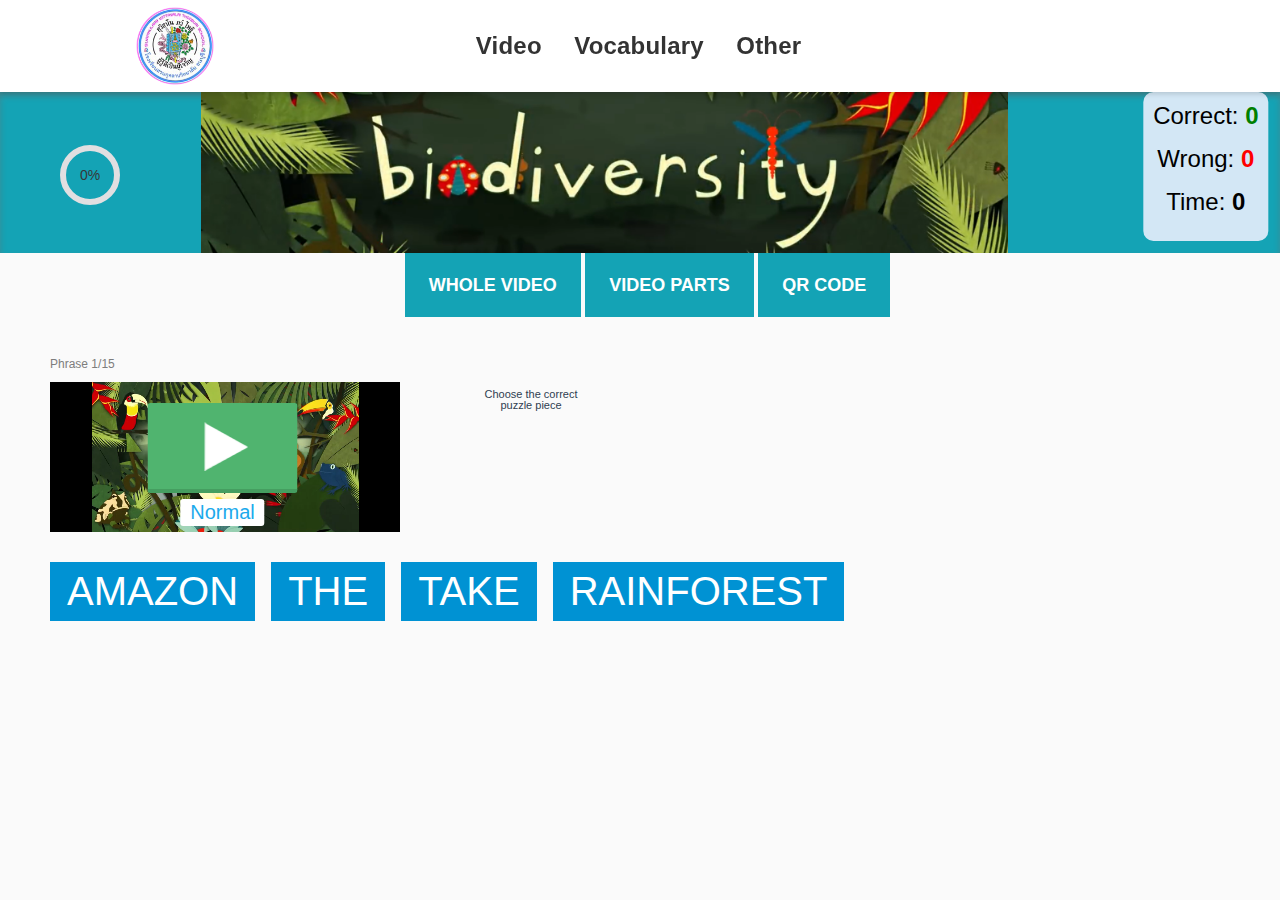
==== Biodiversity-2.html @ 3e735ecc "Add files via upload" ====
<!DOCTYPE html>

	<html lang="en">
	<head>
	<meta http-equiv="Content-Type" content="text/html; charset=UTF-8">

    <link rel="icon" href="./media/favicon.png" type="image/png">
                   
     <title>Biodiversity</title>
            
    
	<script src="./files/script.js"></script>      
	<script type="text/javascript" src="./files/redesign-header.js"></script>
	<script type="text/javascript" src="./files/runtime.js" defer=""></script>
	<script type="text/javascript" src="./files/license.js" defer=""></script>
	<script type="text/javascript" src="./files/bundle.js" defer=""></script>


	
	<link rel="stylesheet" type="text/css" href="./files/style.css">
	<link rel="stylesheet" href="./files/style(1).css">
	<link rel="stylesheet" href="./files/style(2).css">
	<link rel="stylesheet" type="text/css" href="./files/style(3).css">

       
      <script>
      window.App = {
        breadcrumbsData: [{"url":"","title":""},{"url":"","title":"Words","id":"__words"},{"url":"","title":"","id":"words_2"}],
        app: { },  
      };
	  
      var HOME = "";
      var STATIC_HOME = 'media';
      var STATIC_API_PREFIX = '';
      var THEME_URI = "";
	  
      var site_language = "en";
      var count_label_calls = 0;
      var MAIN_FULL_DOMAIN = ''
      var MAIN_DEFAULT_DOMAIN = ''
      var consumer = 'english';
      var DWH_SITE = '0';
      var user = {
       logged_in: true,
      };
    </script>


<script src="./files/helpers.js"></script> 

<style>
	.btn{align-items:center;display:absolute;text-decoration-line:none}.btn:hover{--tw-text-opacity:1;color:rgb(255 255 255/var(--tw-text-opacity))}
	.btn-lg{color:#fff;font-size:1.125rem;height:4rem;min-height:4rem;padding-left:1.5rem;padding-right:1.5rem}
	.button-primary{--tw-border-opacity:1;--tw-bg-opacity:1;background-color:rgb(20 163 181/var(--tw-bg-opacity));border-color:rgb(19 124 138/var(--tw-border-opacity));border-width:1px;font-weight:600;text-transform:uppercase}
	.btn.btn-primary:hover,
	.button-primary:hover{--tw-border-opacity:1;--tw-bg-opacity:1;background-color:rgb(121 193 119/var(--tw-bg-opacity));border-color:rgb(90 145 89/var(--tw-border-opacity))}
     @media (min-height: 1px) and (max-width: 1220px) {
	 .puzzle_solved .word_2 {font-size: 20px!important;cursor:pointer;}
	 }
	

</style>

</head>

<body class="fullwidth page-video videopuzzle">

    <div class="redesign-header puzzle-new-header  redesign-header__short-menu-no">
                 <div class="redesign-header__menu">
          <div class="redesign-header__menu-content">
		  
            <div class="container-fluid container-fluid-2">
			<img src="./media/logo.png" alt="" class="img-fluid-2">
			
              <div class="redesign-header__menu-left_upd_2" itemscope="" itemtype="http://schema.org/SiteNavigationElement">
			   

      <li class="redesign-header__upd-menu-item" itemprop="itemListElement" itemscope="" itemtype="http://schema.org/ItemList">
		<a  class="redesign-header__menu-item redesign-header__menu-item_js_hover" itemprop="url" data-id="menuTasks">
            Video
        </a>
        <div class="redesign-header__upd-menu-submenu" itemprop="itemListElement" itemscope="" itemtype="http://schema.org/ItemList" style="display: none;"> 
          <a href="./index.html" class="redesign-header__upd-submenu-item" target="_blank" itemprop="url">
            <div class="redesign-header__upd-submenu-item-icon">  
              <div class="redesign-header__submenu-icon puzzle-icon" style="width: 38px; height: 20px;">
                <svg xmlns="http://www.w3.org/2000/svg" width="38" height="20" viewBox="0 0 38 20">
    <g id="menu-listening" fill="none" fill-rule="evenodd" transform="translate(1 1)">
        <rect width="26" height="18" stroke="#333" stroke-linecap="square" stroke-width="2" rx="3"></rect>
        <path stroke="#333" stroke-linecap="square" stroke-width="2" d="M27.08 4.793l6-3.107A2 2 0 0 1 36 3.462v11.076a2 2 0 0 1-2.92 1.776l-6-3.107A2 2 0 0 1 26 11.431V6.57a2 2 0 0 1 1.08-1.776z"></path>
        <path fill="#333" d="M4 4h11v2H4z"></path>
    </g>
</svg>
              </div>
            </div>
            <div class="redesign-header__submenu-title">
              Biodiversity part 1
            </div>
            <div class="redesign-header__submenu-num">
            </div>
          </a>
          <a href="./Biodiversity-2.html" class="redesign-header__upd-submenu-item" target="_blank" itemprop="url">
            <div class="redesign-header__upd-submenu-item-icon">  
              <div class="redesign-header__submenu-icon puzzle-icon" style="width: 38px; height: 20px;">
                <svg xmlns="http://www.w3.org/2000/svg" width="38" height="20" viewBox="0 0 38 20">
    <use href="#menu-listening"></use>
</svg>
              </div>
            </div>
            <div class="redesign-header__submenu-title">
              Biodiversity part 2
            </div>
            <div class="redesign-header__submenu-num">
            </div>
          </a>
		  <a href="./Biodiversity-3.html" class="redesign-header__upd-submenu-item" target="_blank" itemprop="url">
            <div class="redesign-header__upd-submenu-item-icon">  
              <div class="redesign-header__submenu-icon puzzle-icon" style="width: 38px; height: 20px;">
                <svg xmlns="http://www.w3.org/2000/svg" width="38" height="20" viewBox="0 0 38 20">
    <use href="#menu-listening"></use>
</svg>
              </div>
            </div>
            <div class="redesign-header__submenu-title">
              Biodiversity part 3
            </div>
            <div class="redesign-header__submenu-num">
            </div>
          </a>
        </div>
      </li>
	  
	  	  <li class="redesign-header__upd-menu-item" itemprop="itemListElement" itemscope="" itemtype="http://schema.org/ItemList">
        <a  class="redesign-header__menu-item redesign-header__menu-item_js_hover" itemprop="url" data-id="menuGames">
            Vocabulary
        </a>
        <div class="redesign-header__upd-menu-submenu" itemprop="itemListElement" itemscope="" itemtype="http://schema.org/ItemList" style="display: none;"> 
		            <a href="https://gangstasoul.github.io/Duel_of_minds-2/" class="redesign-header__upd-submenu-item" target="_blank" itemprop="url">
            <div class="redesign-header__upd-submenu-item-icon">
              <div class="redesign-header__submenu-icon puzzle-icon" style="width: 32px; height: 26px;">
                <svg xmlns="http://www.w3.org/2000/svg" width="24" height="28" viewBox="0 0 24 28">
  <g id="menu-vocabulary" fill="none" fill-rule="evenodd" transform="translate(1)">
    <circle cx="11" cy="16" r="11" stroke="#333" stroke-width="2"></circle>
    <path fill="#333" d="M10 0h2v4h-2z"></path>
    <path fill="#333" d="M7 0h8v2H7z"></path>
    <g fill="#333">
      <path d="M10 9h2v8h-2z"></path>
      <path d="M10 15h8v2h-8z"></path>
    </g>
    <circle cx="11" cy="16" r="2" fill="#333"></circle>
  </g>
</svg>           </div>
            </div>
            <div class="redesign-header__submenu-title">
              Vocabulary <br>part 1
            </div>
          </a>
        </div>
      </li>
	  
      <li class="redesign-header__upd-menu-item" itemprop="itemListElement" itemscope="" itemtype="http://schema.org/ItemList">
        <a  class="redesign-header__menu-item redesign-header__menu-item_js_hover" itemprop="url" data-id="menuPodcasts">
            Other
        </a>
        <div class="redesign-header__upd-menu-submenu" itemprop="itemListElement" itemscope="" itemtype="http://schema.org/ItemList" style="display: none;">          
		  <a href="https://wheelofnames.com/" class="redesign-header__upd-submenu-item" target="_blank" itemprop="url">
            <div class="redesign-header__upd-submenu-item-icon">  
              <div class="redesign-header__submenu-icon puzzle-icon" style="width: 35px; height: 35px;">
                  <img src="./media/Wheel-of-names.png" alt="" class="img-regular" background="transparent">
              </div>
            </div>
            <div class="redesign-header__submenu-title">
              Wheel of names
            </div>
          </a>
		  		  <a href="https://wordwall.net/" class="redesign-header__upd-submenu-item" target="_blank" itemprop="url">
            <div class="redesign-header__upd-submenu-item-icon">  
              <div class="redesign-header__submenu-icon puzzle-icon" style="width: 35px; height: 35px;">
                  <img src="./media/Word-wall.png" alt="" class="img-regular" background="transparent">
              </div>
            </div>
            <div class="redesign-header__submenu-title">
              Word Wall
            </div>
          </a>
		  <a href="https://quickdraw.withgoogle.com/" class="redesign-header__upd-submenu-item" target="_blank" itemprop="url">
            <div class="redesign-header__upd-submenu-item-icon">  
              <div class="redesign-header__submenu-icon puzzle-icon" style="width: 35px; height: 35px;">
                  <img src="./media/Quick-draw.png" alt="" class="img-regular" background="transparent"> 
              </div>
            </div>
            <div class="redesign-header__submenu-title">
              Quick Draw
            </div>
          </a>
        </div>
      </li>
      
</div>
     </div>
          </div>
               </div>
			        </div>
  
 
<div class="page-wrapper " style="min-height: 89px;" oncontextmenu="return false;">

<div class="undercap undercap_bg-color_blue">
<div class="l-wrapper clearfix m-header-top b-header_content__container">
<div class="b-header_content__items">
<div class="b-header_content__item m-header_content__item-progress m-header_content__item-progress_last">
<div id="rjs-vp-addition-header" class= "progress-container"><div class="b-progress_bg"><div id="progress_circle">
<svg height="60" width="60"><circle cx="30" cy="30" r="27" stroke="#e1dfe1" stroke-width="6" fill-opacity="0"></circle></svg></div>
<div class="b-progress_title">0%</div></div></div></div>
<div class="b-header_content__item m-header_content__title">
<img id="title-picture" src="./media/Biodiversity-title.png" alt="" class="img-title" background="transparent">
</div>
</div></div></div>

<div class="movingElement" align="right"><div class="movingElement-top">
  <p class="counter">Correct: <span id="CounterCorrect" class="count-correct">0</span></p>
  <p class="counter">Wrong: <span id="CounterWrong" class="count-wrong">0</span></p>                 
   <p class="counter">Time: <span id="TimerDisplay" class="timer-number">0</span></p>  
   </div>
   </div>

  <script>
      window.addEventListener('load', eventHandler);
      window.addEventListener('scroll', eventHandler);
	  function eventHandler() {
      const header = document.querySelector('.puzzle-new-header');
      const fixedElement = document.querySelector('.movingElement');   
      const headerHeight = header.offsetHeight;
      const scrollY = window.scrollY || window.pageYOffset;
      if (scrollY > headerHeight) {
        fixedElement.style.top = '0px';
      } else {
        fixedElement.style.top = `${headerHeight}px`;
      }
    };
  </script>
  
 <div class="under-title">
<div class="show-button">
 <button class="btn btn-lg button-primary show_video_js">Whole video</button>
  <button class="btn btn-lg button-primary show_parts_js">Video parts</button>
  <button class="btn btn-lg button-primary show_qr_js">QR code</button> 
</div>
<!-- video starts -->
<div class="video_pop_up_js" align="center">
<iframe width="560" height="315" src="https://www.youtube.com/embed/GK_vRtHJZu4?si=IBkwln9vWrl6VzTM" title="YouTube video player" frameborder="0" 
allow="accelerometer; autoplay; clipboard-write; encrypted-media; gyroscope; picture-in-picture; web-share" referrerpolicy="strict-origin-when-cross-origin" 
allowfullscreen></iframe>
</div> 
<!-- video ends -->
<!-- video parts start -->
<div class="parts_pop_up_js" align="center">
    <button class="video-parts"><a href="./index.html">Part 1</a></button> <button class="video-parts"><a href="./Biodiversity-2.html">Part 2</a></button>
	<button class="video-parts"><a href="./Biodiversity-3.html">Part 3</a>
</div>
<!-- video parts end -->
<!-- QR starts -->
<div class="qr_pop_up_js" align="center">
	<span class="qr-code">
	<img src='./media/Biodiversity-2.png' style='width:500px; height:auto;'/>
	</span>
</div>
<!-- QR ends -->
	</div>

<script>
                    $('.show_video_js').on('click', function openvideo(event) {
                        event.preventDefault();
                        if (!$('.video_pop_up_js').is(':visible')) {
                            $('.video_pop_up_js').slideDown(400);			
                            $('.show_video_js').text('Hide the video');
                        } else {
                            $('.video_pop_up_js').slideUp(400);
                            $('.show_video_js').text('Whole video');
                        }
                    });
                </script>
				
				  <script>
                    $('.show_parts_js').on('click', function openvideo(event) {
                        event.preventDefault();
                        if (!$('.parts_pop_up_js').is(':visible')) {
                            $('.parts_pop_up_js').slideDown(400);			
                            $('.show_parts_js').text('Hide the parts');
                        } else {
                            $('.parts_pop_up_js').slideUp(400);
                            $('.show_parts_js').text('Video parts');
                        }
                    });
                  </script>
				
            <script>
                    $('.show_qr_js').on('click', function openvideo(event) {
                        event.preventDefault();
                        if (!$('.qr_pop_up_js').is(':visible')) {
                            $('.qr_pop_up_js').slideDown(400);			
                            $('.show_qr_js').text('Hide the QR');
                        } else {
                            $('.qr_pop_up_js').slideUp(400);
                            $('.show_qr_js').text('QR code');
                        }
                    });
            </script>

<!-- finish starts-->
<div id="rjs-work-wrapper" class="work-wrapper m-work-wrapper-video in-progress" xmlns="http://www.w3.org/1999/html">
  
<div class="b-section n-exercise2_block_1 clearfix j-first_block" style="z-index: inherit;">
    <div id="rjs-vp-phrases" class="b-exercises"><ul id="phrases" class="b-phrases_block__phrases_list">
	</ul></div>

  </div>

  <div id="rjs-m-completed-header" class="m-completed-header">
    <div class="l-wrapper m-completed-header__icons clearfix">
  <div> <img src="./media/finish.gif" class="finish-picture"></div>

          <div class="final-result">Result: <span id="result" class="final-result-number">number</span> points</div>
		   <div class="under-result">
      <h2 class="b-sub_header__title_content"><a class="clickTo-2" href="">Play again </a><a class="clickTo-2" href="./Biodiversity-3.html">Next part</a></h2>
	  </div>
    </div>
	<br><br><br>
  </div>
  
  </div>
 <!-- finish ends -->


<!-- Puzzle pieces start-->
<script>
 
  window.type_puzzles = 'post';
  window.App.data = {"id":22880,"title":"biodiversity",
 
"preview_img":"./media/logo.png","current_piece_index":0,"subtitles"
  :[
  
{"id":101246,"position":0,"piece_index":0,"wrapped":
  
  "<span class=\"word-wrapper\">Our planet's diverse thriving ecosystems may seem like permanent fixtures,<br>ระบบนิเวศน์อันหลากหลายอุดมสมบูรณ์ของโลกเรา อาจดูเหมือนจะเป็นสิ่งที่ยั่งยืน<\/span>",
  
  "audio":"./media/video_pieces/mp4/22879/0.mp4",
 
  "expressions":[],"puzzles":[
  
  {"index":0,"value":  "Take",              "valueOrig":   "Take",           "translation":    ""},
  {"index":1,"value":  "the",       "valueOrig":   "the",    "translation":    ""},
  {"index":2,"value":  "Amazon",       "valueOrig":   "Amazon",    "translation":    ""},
  {"index":3,"value":  "rainforest",             "valueOrig":   "rainforest",        "translation":   ""},
  
  ],},
  
{"id":101247,"position":1,"piece_index":1,"wrapped":
  "<span class=\"width-130\">one of the most biodiverse regions on Earth<br>หนึ่งในพื้นที่ ที่มีหลากหลายทางชีวภาพมากที่สุดในโลก<\/span>",
  
 "audio":"./media/video_pieces/mp4/22880/1.mp4",
 
 "expressions":[],"puzzles":[
 
  {"index":0,"value":  "one of",                    "valueOrig":   "one of",           "translation":    ""},
  {"index":1,"value":  "the most",                "valueOrig":      "the most",    "translation":    ""},
  {"index":2,"value":  "biodiverse",             "valueOrig":   "biodiverse",           "translation":   ""},
  {"index":3,"value":  "regions",             "valueOrig":   "regions",           "translation":   ""}, 
  {"index":4,"value":  "on Earth",             "valueOrig":   "on Earth",           "translation":   ""},   
  ],},
  
  {"id":101248,"position":2,"piece_index":2,"wrapped":
  
  
  "<span class=\"word-wrapper\">due to its complex ecosystems,<br>เพราะระบบนิเวศน์ที่ซับซ้อนของมัน<\/span>",
  
 "audio":"./media/video_pieces/mp4/22880/2.mp4",
  
  "expressions":[],"puzzles":[
  
  {"index":0,"value":  "due to",              "valueOrig":   "due to",           "translation":    ""},
  {"index":1,"value":  "its",       "valueOrig":   "its",    "translation":    ""},
  {"index":2,"value":  "complex",             "valueOrig":   "complex",           "translation":   ""},
  {"index":3,"value":  "ecosystems",        "valueOrig":    "ecosystems",     "translation":   ""},
  ],},
  
  {"id":101249,"position":3,"piece_index":3,"wrapped":
  
  "<span class=\"word-wrapper\">huge mix of species,<br>สายพันธุ์ที่ผสมปนเปกันมากมาย<\/span>",
  
  "audio":"./media/video_pieces/mp4/22880/3.mp4",
  "expressions":[],"puzzles":[
  
  {"index":0,"value":  "huge",    "valueOrig":   "huge",           "translation":    ""},
  {"index":1,"value":  "mix",       "valueOrig":   "mix",    "translation":    ""},
  {"index":2,"value":  "of",             "valueOrig":   "of",           "translation":   ""},
  {"index":3,"value":  "species",        "valueOrig":    "species",     "translation":   ""},
  ],},
 
  {"id":101250,"position":4,"piece_index":4,"wrapped":
  
  "<span class=\"word-wrapper\">and the genetic variety within those species.<br>และความหลากหลายทางพันธุกรรม ภายในสายพันธุ์พวกนั้น<\/span>",
  
  "audio":"./media/video_pieces/mp4/22880/4.mp4",
  "expressions":[], "puzzles":[
  
  {"index":0,"value":  "and the genetic",              "valueOrig":   "and the genetic",           "translation":    ""},
  {"index":1,"value":  "variety",       "valueOrig":   "variety",    "translation":    ""},
  {"index":2,"value":  "within",             "valueOrig":   "within",           "translation":   ""},
  {"index":3,"value":  "those",        "valueOrig":    "those",     "translation":   ""}, 
  {"index":4,"value":  "species",        "valueOrig":    "species",     "translation":   ""}, 
  ],},
 
   {"id":101251,"position":5,"piece_index":5,"wrapped":
  
   "<span class=\"word-wrapper\">Here are tangled liana vines,<br>นี่คือเถาต้นเลียน่า (liana) อันคดเคี้ยว<\/span>",
  
  "audio":"./media/video_pieces/mp4/22880/5.mp4",
  "expressions":[], "puzzles":[
  
  {"index":0,"value":  "Here are",              "valueOrig":   "Here are",           "translation":    ""},
  {"index":1,"value":  "tangled",       "valueOrig":   "tangled",    "translation":    ""},
  {"index":2,"value":  "liana",             "valueOrig":   "liana",           "translation":   ""},
  {"index":3,"value":  "vines",        "valueOrig":    "vines",     "translation":   ""},
  ],},
  
  {"id":101252,"position":6,"piece_index":6,"wrapped":
  
  "<span class=\"word-wrapper\">which crawl up from the forest floor to the canopy,<br>ที่เลื้อยขึ้นมาจากพื้นป่ามาเป็นร่มเงา<\/span>",
 
  
  "audio":"./media/video_pieces/mp4/22880/6.mp4",
  "expressions":[], "puzzles":[
  

  {"index":0,"value":  "which",              "valueOrig":   "which",           "translation":    ""},
  {"index":1,"value":  "crawl up",       "valueOrig":   "crawl up",    "translation":    ""},
  {"index":2,"value":  "from",             "valueOrig":   "from",           "translation":   ""},
  {"index":3,"value":  "the forest floor",        "valueOrig":    "the forest floor",     "translation":   ""}, 
  {"index":4,"value":  "to the canopy",        "valueOrig":    "to the canopy",     "translation":   ""}, 
  ],}, 

 
   {"id":101253,"position":7,"piece_index":7,"wrapped":
  
  "<span class=\"word-wrapper\">intertwining with treetops<br>สอดประสานกับยอดไม้<\/span>",
 
  
  "audio":"./media/video_pieces/mp4/22880/7.mp4",
  "expressions":[], "puzzles":[
  

  {"index":0,"value":  "intertwining",              "valueOrig":   "intertwining",           "translation":    ""},
  {"index":1,"value":  "with",       "valueOrig":   "with",    "translation":    ""},
  {"index":2,"value":  "treetops",             "valueOrig":   "treetops",           "translation":   ""},
  ],}, 
 
 {"id":101254,"position":8,"piece_index":8,"wrapped":
  
  "<span class=\"word-wrapper\">and growing thick wooden stems that support these towering trees.<br>และลำต้นที่เป็นเนื้อไม้หนา ที่ประคองบรรดาต้นไม้ที่สูงราวกับหอคอย<\/span>",
 
  
  "audio":"./media/video_pieces/mp4/22880/8.mp4",
  "expressions":[], "puzzles":[
  

  {"index":0,"value":  "and growing",              "valueOrig":   "and growing",           "translation":    ""},
  {"index":1,"value":  "thick",       "valueOrig":   "thick",    "translation":    ""},
  {"index":2,"value":  "wooden stems",             "valueOrig":   "wooden stems",           "translation":   ""},
  {"index":3,"value":  "that support",        "valueOrig":    "that support",     "translation":   ""},
  {"index":4,"value":  "these towering trees",        "valueOrig":    "these towering trees",     "translation":   ""},   
  ],}, 
 
 {"id":101255,"position":9,"piece_index":9,"wrapped":
  
  "<span class=\"word-wrapper\">Helped along by the vines,<br>ยด้วยความช่วยเหลือของเถาวัลย์นี้<\/span>",
 
  
  "audio":"./media/video_pieces/mp4/22880/9.mp4",
  "expressions":[], "puzzles":[
  

  {"index":0,"value":  "Helped",              "valueOrig":   "Helped",           "translation":    ""},
  {"index":1,"value":  "along",       "valueOrig":   "along",    "translation":    ""},
  {"index":2,"value":  "by",             "valueOrig":   "by",           "translation":   ""},
  {"index":3,"value":  "the vines",        "valueOrig":    "the vines",     "translation":   ""},
  ],},  
  
   {"id":101256,"position":10,"piece_index":10,"wrapped":
  
  "<span class=\"word-wrapper\">trees provide the seeds, fruits and leaves to herbivores,<br>ต้นไม้ให้เมล็ด ผลไม้ และใบไม้แก่สัตว์กินพืช<\/span>",
 
  
  "audio":"./media/video_pieces/mp4/22880/10.mp4",
  "expressions":[], "puzzles":[
  

  {"index":0,"value":  "trees provide",              "valueOrig":   "trees provide",           "translation":    ""},
  {"index":1,"value":  "the seeds",       "valueOrig":   "the seeds",    "translation":    ""},
  {"index":2,"value":  "fruits",             "valueOrig":   "fruits",           "translation":   ""},
  {"index":3,"value":  "and leaves",        "valueOrig":    "and leaves",     "translation":   ""}, 
  {"index":4,"value":  "to herbivores",        "valueOrig":    "to herbivores",     "translation":   ""}, 
  ],}, 
 
    {"id":101257,"position":11,"piece_index":11,"wrapped":
  
  "<span class=\"word-wrapper\">such as the tapir and the agouti,<br>เช่น สมเสร็จ และ หนูเข็ม<\/span>",
 
  
  "audio":"./media/video_pieces/mp4/22880/11.mp4",
  "expressions":[], "puzzles":[
  

  {"index":0,"value":  "such as",              "valueOrig":   "such as",           "translation":    ""},
  {"index":1,"value":  "the tapir",       "valueOrig":   "the tapir",    "translation":    ""},
  {"index":2,"value":  "and",             "valueOrig":   "and",           "translation":   ""},
  {"index":3,"value":  "the agouti",        "valueOrig":    "the agouti",     "translation":   ""}, 
  ],}, 
 
    {"id":101258,"position":12,"piece_index":12,"wrapped":
  
  "<span class=\"word-wrapper\">which disperse their seeds throughout the forest so they can grow.<br>ที่กระจายเมล็ดของมันไปทั่วป่า เพื่อให้มันสามารถเติบโตได้<\/span>",
 
  
  "audio":"./media/video_pieces/mp4/22880/12.mp4",
  "expressions":[], "puzzles":[
  

  {"index":0,"value":  "which disperse",              "valueOrig":   "which disperse",           "translation":    ""},
  {"index":1,"value":  "their seeds",       "valueOrig":   "their seeds",    "translation":    ""},
  {"index":2,"value":  "throughout",             "valueOrig":   "throughout",           "translation":   ""},
  {"index":3,"value":  "the forest",        "valueOrig":    "the forest",     "translation":   ""}, 
  {"index":4,"value":  "so they can grow",        "valueOrig":    "so they can grow",     "translation":   ""}, 
  ],}, 
  
  {"id":101259,"position":13,"piece_index":13,"wrapped":
  
  "<span class=\"word-wrapper\">Leftovers are consumed by the millions of insects<br>ทส่วนที่เหลือถูกกินโดยแมลงนับล้านๆ<\/span>",
 
  
  "audio":"./media/video_pieces/mp4/22880/13.mp4",
  "expressions":[], "puzzles":[
  

  {"index":0,"value":  "Leftovers",              "valueOrig":   "Leftovers",           "translation":    ""},
  {"index":1,"value":  "are consumed by",       "valueOrig":   "are consumed by",    "translation":    ""},
  {"index":2,"value":  "the millions of",             "valueOrig":   "the millions of",           "translation":   ""},
  {"index":3,"value":  "insects",        "valueOrig":    "insects",     "translation":   ""}, 
  ],}, 
  
  {"id":101260,"position":14,"piece_index":14,"wrapped":
  
  "<span class=\"word-wrapper\">that decompose and recycle nutrients to create rich soil.<br>ที่ย่อยสลายและรีไซเคิลสารอาหาร เพื่อสร้างดินอันอุดมสมบูรณ์<\/span>",
 
  
  "audio":"./media/video_pieces/mp4/22880/14.mp4",
  "expressions":[], "puzzles":[
  

  {"index":0,"value":  "that decompose",              "valueOrig":   "that decompose",           "translation":    ""},
  {"index":1,"value":  "and recycle",       "valueOrig":   "and recycle",    "translation":    ""},
  {"index":2,"value":  "nutrients",             "valueOrig":   "nutrients",           "translation":   ""},
  {"index":3,"value":  "to create",        "valueOrig":    "to create",     "translation":   ""}, 
  {"index":4,"value":  "rich soil",        "valueOrig":    "rich soil",     "translation":   ""}, 
  ],}, 
  
 ],
 
 

 "isComplete":false,"postTitle":title};
var title = document.getElementById('title-picture')
   
  
</script>

  <script>
    window.free_vp = 1;
  </script>
 

	
</div></body></html>
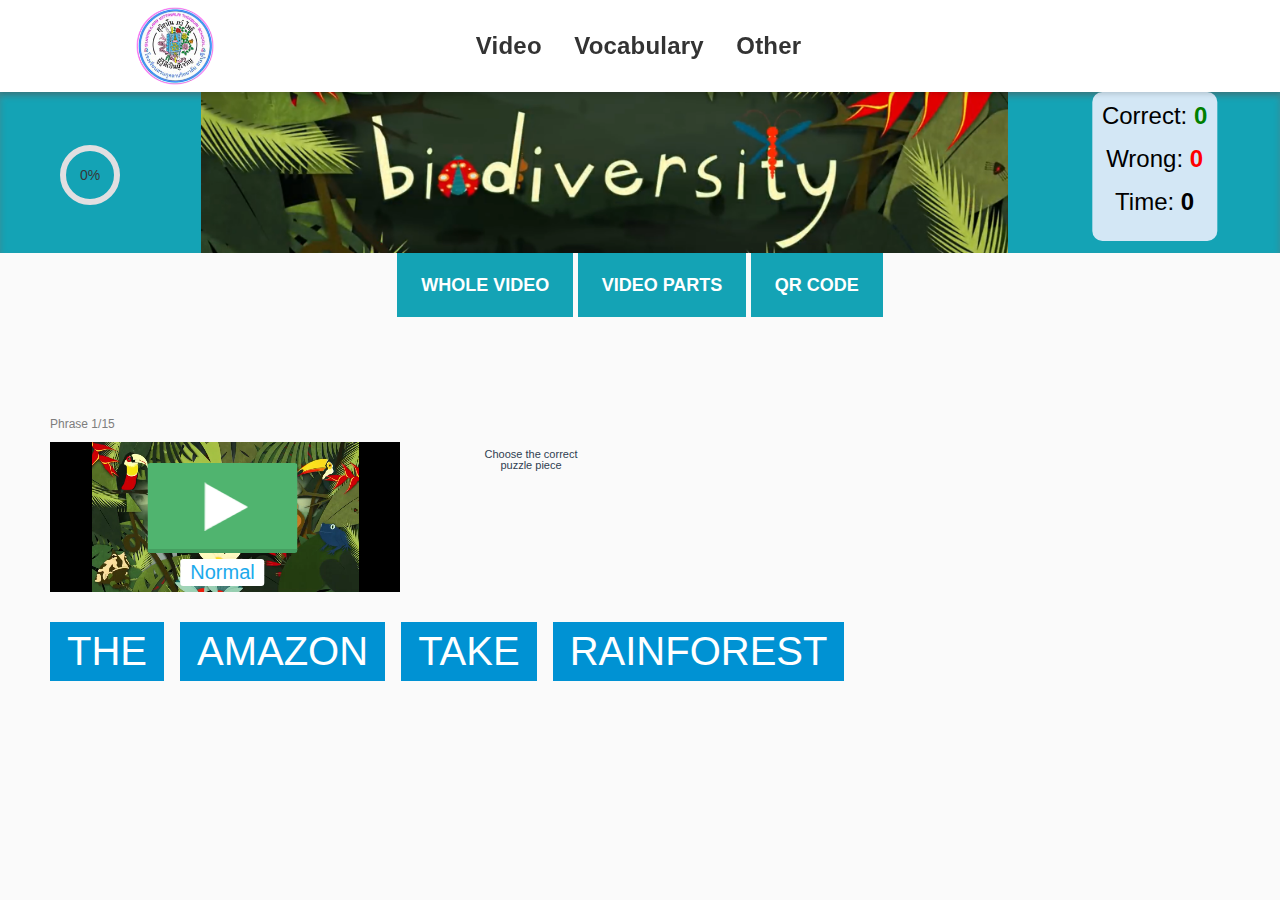
==== commit 03cc05ad: "Add files via upload" ====
--- a/Biodiversity-2.html
+++ b/Biodiversity-2.html
@@ -3,7 +3,12 @@
 	<html lang="en">
 	<head>
 	<meta http-equiv="Content-Type" content="text/html; charset=UTF-8">
-
+	<meta http-equiv="X-UA-Compatible" content="IE=edge">
+	<meta property="og:title" content="Video puzzle" />
+	<meta property="og:description" content="Biodiversity" />
+	<meta property="og:image" content="https://raw.githubusercontent.com/gangstasoul/video-puzzle/refs/heads/main/media/og-image.png" />
+	<meta property="og:url" content="https://gangstasoul.github.io/video-puzzle/" />
+	<meta property="og:type" content="website" />
     <link rel="icon" href="./media/favicon.png" type="image/png">
                    
      <title>Biodiversity</title>
@@ -54,10 +59,7 @@
 	.button-primary{--tw-border-opacity:1;--tw-bg-opacity:1;background-color:rgb(20 163 181/var(--tw-bg-opacity));border-color:rgb(19 124 138/var(--tw-border-opacity));border-width:1px;font-weight:600;text-transform:uppercase}
 	.btn.btn-primary:hover,
 	.button-primary:hover{--tw-border-opacity:1;--tw-bg-opacity:1;background-color:rgb(121 193 119/var(--tw-bg-opacity));border-color:rgb(90 145 89/var(--tw-border-opacity))}
-     @media (min-height: 1px) and (max-width: 1220px) {
-	 .puzzle_solved .word_2 {font-size: 20px!important;cursor:pointer;}
-	 }
-	
+
 
 </style>
 
@@ -65,11 +67,11 @@
 
 <body class="fullwidth page-video videopuzzle">
 
-    <div class="redesign-header puzzle-new-header  redesign-header__short-menu-no">
+    <div class="redesign-header puzzle-new-header  redesign-header__short-menu-no" style="width:100vw;">
                  <div class="redesign-header__menu">
           <div class="redesign-header__menu-content">
 		  
-            <div class="container-fluid container-fluid-2">
+            <div class="container-fluid">
 			<img src="./media/logo.png" alt="" class="img-fluid-2">
 			
               <div class="redesign-header__menu-left_upd_2" itemscope="" itemtype="http://schema.org/SiteNavigationElement">
@@ -202,17 +204,17 @@
 			        </div>
   
  
-<div class="page-wrapper " style="min-height: 89px;" oncontextmenu="return false;">
-
-<div class="undercap undercap_bg-color_blue">
+<div class="page-wrapper" style="min-height: 89px;" oncontextmenu="return false;">
+
+<div class="undercap undercap_bg-color_blue" style="width:100vw;">
 <div class="l-wrapper clearfix m-header-top b-header_content__container">
-<div class="b-header_content__items">
+<div class="b-header_content__items title_grid">
 <div class="b-header_content__item m-header_content__item-progress m-header_content__item-progress_last">
 <div id="rjs-vp-addition-header" class= "progress-container"><div class="b-progress_bg"><div id="progress_circle">
 <svg height="60" width="60"><circle cx="30" cy="30" r="27" stroke="#e1dfe1" stroke-width="6" fill-opacity="0"></circle></svg></div>
 <div class="b-progress_title">0%</div></div></div></div>
-<div class="b-header_content__item m-header_content__title">
-<img id="title-picture" src="./media/Biodiversity-title.png" alt="" class="img-title" background="transparent">
+<div class="b-header_content__item m-header_content__title title_grid_image">
+<img id="title-picture" class="img-title" src="./media/Biodiversity-title.png" alt="" background="transparent">
 </div>
 </div></div></div>
 
@@ -239,7 +241,7 @@
     };
   </script>
   
- <div class="under-title">
+ <div class="under-title" style="width:100vw;">
 <div class="show-button">
  <button class="btn btn-lg button-primary show_video_js">Whole video</button>
   <button class="btn btn-lg button-primary show_parts_js">Video parts</button>
@@ -267,17 +269,25 @@
 <!-- QR ends -->
 	</div>
 
-<script>
-                    $('.show_video_js').on('click', function openvideo(event) {
+				<script>
+               var playing = 0;
+                    $('.show_video_js').on('click', function openVideo(event) {
                         event.preventDefault();
-                        if (!$('.video_pop_up_js').is(':visible')) {
-                            $('.video_pop_up_js').slideDown(400);			
+                        if (!$('.video_pop_up_js').is(':visible') && playing === 0){
+						$('#video').html('<iframe width="560" height="315" src="https://www.youtube.com/embed/GK_vRtHJZu4?si=IBkwln9vWrl6VzTM" title="YouTube video player" frameborder="0" allow="accelerometer; autoplay; clipboard-write; encrypted-media; gyroscope; picture-in-picture; web-share" referrerpolicy="strict-origin-when-cross-origin" allowfullscreen></iframe>');
+                            $('.video_pop_up_js').slideDown(400);
                             $('.show_video_js').text('Hide the video');
-                        } else {
+							playing = 1;
+                        } 
+						else {
                             $('.video_pop_up_js').slideUp(400);
                             $('.show_video_js').text('Whole video');
                         }
-                    });
+						if (!$('.video_pop_up_js').is(':visible') && playing <= 1){
+						$('.video_pop_up_js').slideDown(400);
+                            $('.show_video_js').text('Hide the video');	
+                        } 
+						});	
                 </script>
 				
 				  <script>
@@ -307,27 +317,45 @@
             </script>
 
 <!-- finish starts-->
-<div id="rjs-work-wrapper" class="work-wrapper m-work-wrapper-video in-progress" xmlns="http://www.w3.org/1999/html">
-  
-<div class="b-section n-exercise2_block_1 clearfix j-first_block" style="z-index: inherit;">
+<div id="rjs-work-wrapper" class="work-wrapper m-work-wrapper-video in-progress" style="width:100vw;">
+  
+  <div class="b-section n-exercise2_block_1 clearfix j-first_block" style="z-index: inherit;">
     <div id="rjs-vp-phrases" class="b-exercises"><ul id="phrases" class="b-phrases_block__phrases_list">
 	</ul></div>
 
   </div>
-
-  <div id="rjs-m-completed-header" class="m-completed-header">
+  
+    <div id="rjs-m-completed-header" class="m-completed-header">
     <div class="l-wrapper m-completed-header__icons clearfix">
   <div> <img src="./media/finish.gif" class="finish-picture"></div>
 
           <div class="final-result">Result: <span id="result" class="final-result-number">number</span> points</div>
 		   <div class="under-result">
-      <h2 class="b-sub_header__title_content"><a class="clickTo-2" href="">Play again </a><a class="clickTo-2" href="./Biodiversity-3.html">Next part</a></h2>
+      <h2 class="b-sub_header__title_content"><a class="clickTo-2" href="">Play again </a><a class="clickTo-2" href="./Biodiversity-3.html">Next part </a></h2>
 	  </div>
     </div>
 	<br><br><br>
+	<div id="onTopBtn" class="puzzle-ontop-2">
+    <a href="javascript:void(0)" class="puzzle-header__menu__login__btn">
+        Up
+    </a>
+</div>
   </div>
-  
+
   </div>
+  
+  <script>
+
+$('#onTopBtn').on('click', function scrollOnTop(event) {
+    event.preventDefault();
+    $("html, body").animate({
+        scrollTop: '0px'
+    }, {
+        duration: 500
+    });
+});
+
+</script>
  <!-- finish ends -->
 
 
@@ -342,7 +370,7 @@
   
 {"id":101246,"position":0,"piece_index":0,"wrapped":
   
-  "<span class=\"word-wrapper\">Our planet's diverse thriving ecosystems may seem like permanent fixtures,<br>ระบบนิเวศน์อันหลากหลายอุดมสมบูรณ์ของโลกเรา อาจดูเหมือนจะเป็นสิ่งที่ยั่งยืน<\/span>",
+  "<span class=\"word-wrapper\">Take the Amazon rainforest,<br>ตัวอย่าง เช่น ป่าฝนแอมะซอน<\/span>",
   
   "audio":"./media/video_pieces/mp4/22879/0.mp4",
  
--- a/files/style.css
+++ b/files/style.css
@@ -252,13 +252,13 @@
 .count-correct{font-weight:bold;color:green}
 .count-wrong{font-weight:bold;color:red}
 .timer-number{font-weight:bold;color:black}
-.finish-svg{margin-left:10px}
-.final-result{font-size:24px;font-weight:bold;color:black}
+.finish-picture{width:250px;height:auto;background:transparent;}
+.final-result{font-size:36px;font-weight:bold;color:black;}
+.final-result-number{font-size:36px;font-weight:bold;color:red;}
 .clickTo{position:relative;padding-left:20px;padding-right:20px;font-size:20px;font-weight: bold;}
 .clickTo-2{position:relative;padding-left:20px;padding-right:20px;font-size:30px;font-weight: bold;}
-.show-button{text-align:center}
-.show-button-2{text-align:center;margin-left:-20px}
-.under-title{margin-left:15px}
+.show-button{text-align:center;margin-bottom:60px;}
+.under-title{}
 .under-result{margin-left:45px}
 .under-result-2{margin-left:60px}
 .ui-resizable-handle {z-index:101}
@@ -268,7 +268,7 @@
 border:1px;border-width:1px;border-radius:.375rem;padding: 5px;margin-right:0px;font-size:18px;font-weight:600;text-transform:uppercase}
 
 .movingElement-top{width:auto;background-color:#d3e7f5;float:right;transform:translateX(-50%);font-size:24px;color: #000;padding: 10px;border-radius: 10px;text-align: center;}
-.movingElement {position: fixed;top: 0%;right:-4%;height:0px;z-index:101;}
+.movingElement {position: fixed;top: 0%;right:0%;height:0px;z-index:101;}
 
 .newline{display:block;margin-left:100px;}
 .refresher-course{margin-top:30px;font-weight:bold;font-size:50px;}
@@ -294,8 +294,7 @@
 .keys{margin-bottom:28px;font-size:24px}
 .keys-img{width:120px}
 .keys-img-2{margin-left:-20px;}
-.blue-team{margin-top:10px;margin-bottom:55px}
-.red-team{margin-top:10px;margin-bottom:55px}
+
 
 .page-picture{width:1200px;background-color:white;align-content:center!important;}
 .worksheet-picture{width:1000px;align-content:center!important;}
@@ -333,12 +332,12 @@
 	.puzzle-new-header{z-index:102!important;}
 	.video_wrap .pe_play-button{background:url(../media/play.png) center no-repeat #50b46f;}
 		
+
+@media (min-height: 1px) and (max-width: 1220px) {
+	 .puzzle_solved .word_2 {font-size: 20px!important;cursor:pointer;}
+	 .movingElement {margin-right:-4%;}
+	 }	
 	@media (max-width: 768px) {
-  video {
-    width: 100%;
-    height: auto;
-  }
+  video {width: 100%;height: auto;}
 }
-	
-
 	--- a/files/style(3).css
+++ b/files/style(3).css
@@ -89,8 +89,9 @@
 	display: block;
 	margin-left: auto;
     margin-right: auto;
-    width: 50%;
-    height: 50%;
+	margin-bottom: 0px!important;
+    width: auto;
+    height: 150px;
 	background: transparent;
 }
 
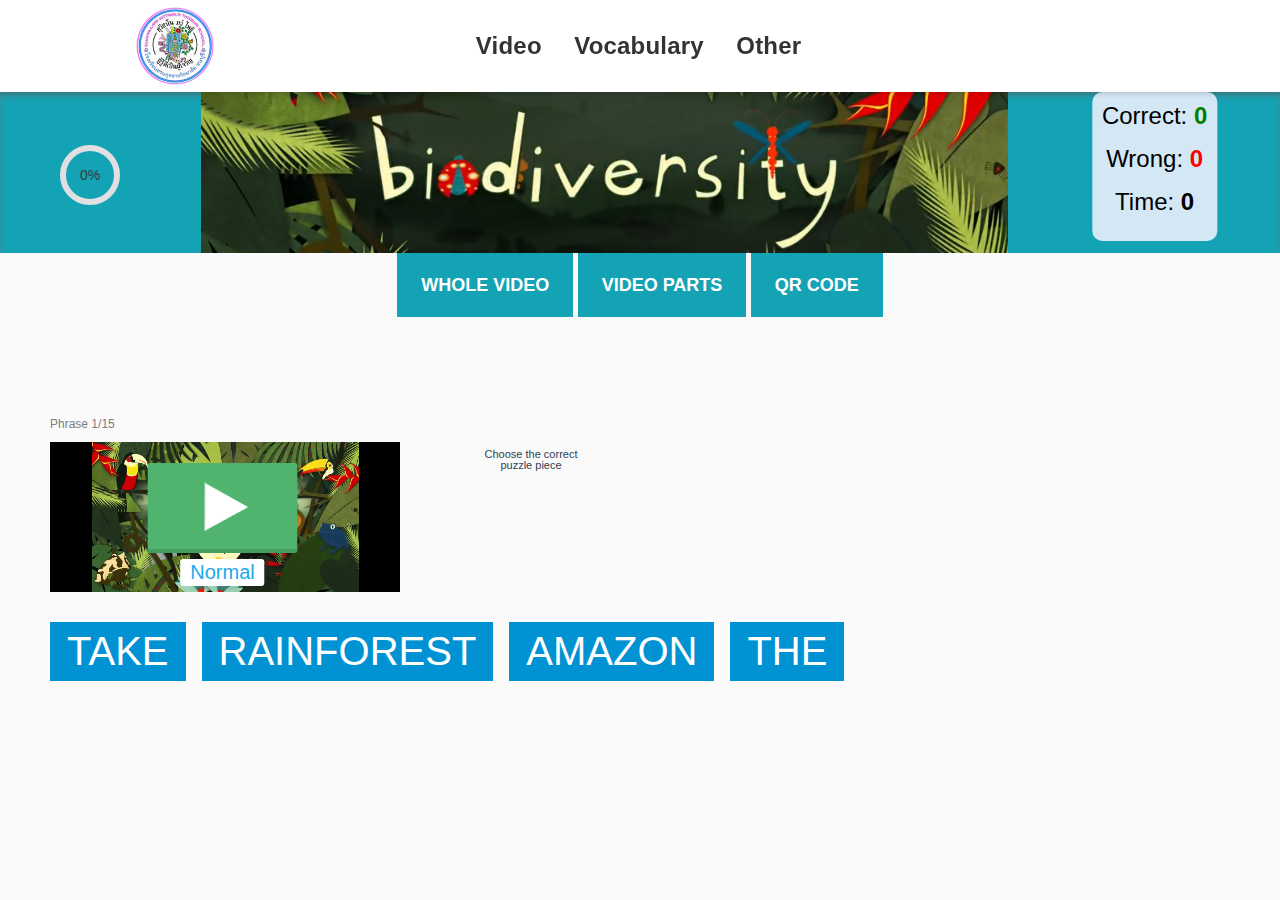
==== commit 1689f546: "Add files via upload" ====
--- a/Biodiversity-2.html
+++ b/Biodiversity-2.html
@@ -67,7 +67,7 @@
 
 <body class="fullwidth page-video videopuzzle">
 
-    <div class="redesign-header puzzle-new-header  redesign-header__short-menu-no" style="width:100vw;">
+    <div class="redesign-header puzzle-new-header  redesign-header__short-menu-no" style="min-width:98.9vw;">
                  <div class="redesign-header__menu">
           <div class="redesign-header__menu-content">
 		  
@@ -206,7 +206,7 @@
  
 <div class="page-wrapper" style="min-height: 89px;" oncontextmenu="return false;">
 
-<div class="undercap undercap_bg-color_blue" style="width:100vw;">
+<div class="undercap undercap_bg-color_blue" style="min-width:98.9vw;">
 <div class="l-wrapper clearfix m-header-top b-header_content__container">
 <div class="b-header_content__items title_grid">
 <div class="b-header_content__item m-header_content__item-progress m-header_content__item-progress_last">
@@ -241,7 +241,7 @@
     };
   </script>
   
- <div class="under-title" style="width:100vw;">
+ <div class="under-title" style="min-width:98.9vw;">
 <div class="show-button">
  <button class="btn btn-lg button-primary show_video_js">Whole video</button>
   <button class="btn btn-lg button-primary show_parts_js">Video parts</button>
@@ -317,7 +317,7 @@
             </script>
 
 <!-- finish starts-->
-<div id="rjs-work-wrapper" class="work-wrapper m-work-wrapper-video in-progress" style="width:100vw;">
+<div id="rjs-work-wrapper" class="work-wrapper m-work-wrapper-video in-progress" style="min-width:98.9vw;">
   
   <div class="b-section n-exercise2_block_1 clearfix j-first_block" style="z-index: inherit;">
     <div id="rjs-vp-phrases" class="b-exercises"><ul id="phrases" class="b-phrases_block__phrases_list">
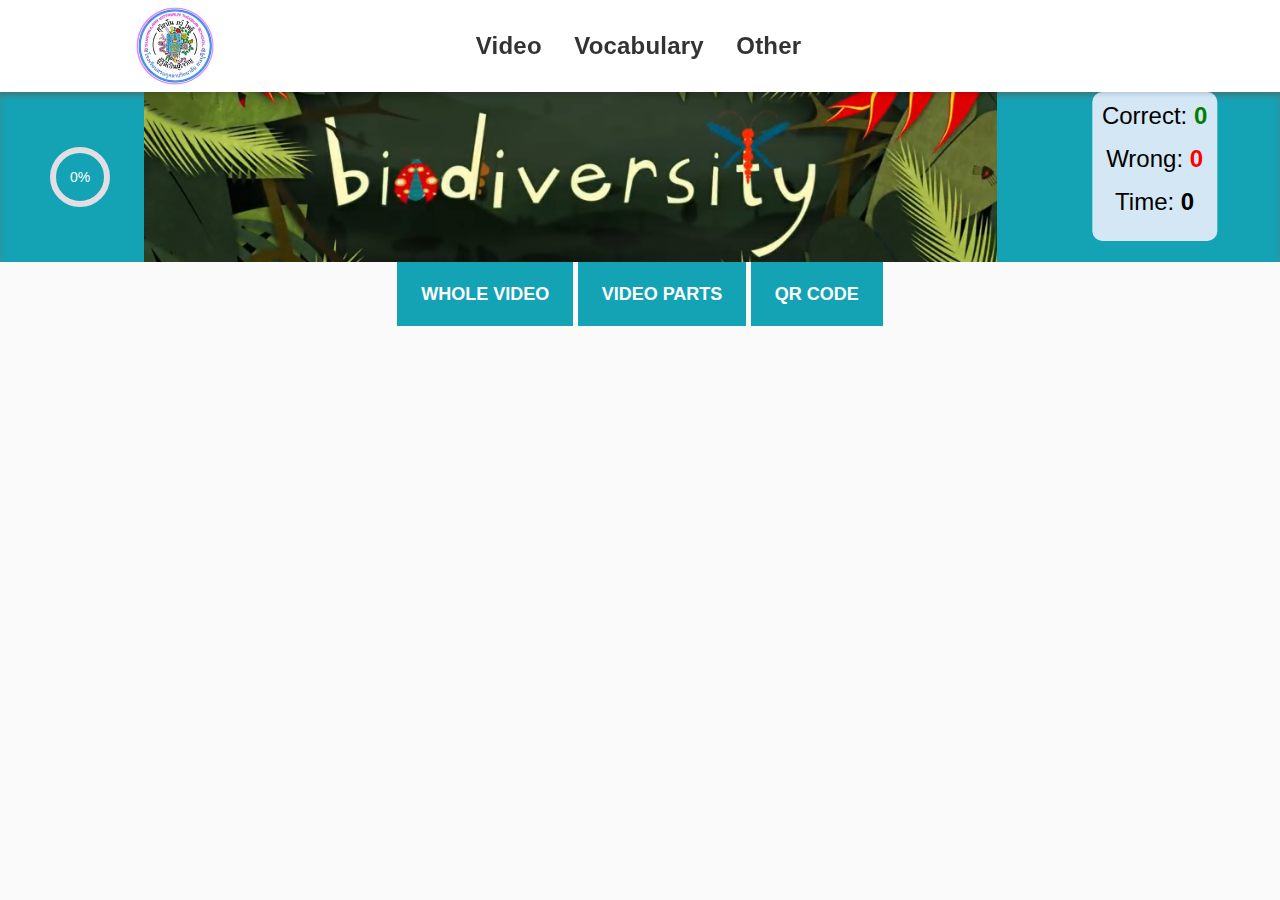
==== commit f6dfb236: "Add files via upload" ====
--- a/Biodiversity-2.html
+++ b/Biodiversity-2.html
@@ -11,39 +11,35 @@
 	<meta property="og:type" content="website" />
     <link rel="icon" href="./media/favicon.png" type="image/png">
                    
-     <title>Biodiversity</title>
+    <title>Biodiversity</title>
             
     
-	<script src="./files/script.js"></script>      
+	<script type="text/javascript" src="./files/script.js"></script>      
 	<script type="text/javascript" src="./files/redesign-header.js"></script>
 	<script type="text/javascript" src="./files/runtime.js" defer=""></script>
 	<script type="text/javascript" src="./files/license.js" defer=""></script>
-	<script type="text/javascript" src="./files/bundle.js" defer=""></script>
+	<script type="text/javascript" src="./files/main.js" defer=""></script>
 
 
 	
 	<link rel="stylesheet" type="text/css" href="./files/style.css">
-	<link rel="stylesheet" href="./files/style(1).css">
-	<link rel="stylesheet" href="./files/style(2).css">
-	<link rel="stylesheet" type="text/css" href="./files/style(3).css">
+	<link rel="stylesheet" type="text/css" href="./files/style(1).css">
+	<link rel="stylesheet" type="text/css" href="./files/style(2).css">
+	<link rel="stylesheet" type="text/css" type="text/css" href="./files/style(3).css">
 
        
       <script>
       window.App = {
-        breadcrumbsData: [{"url":"","title":""},{"url":"","title":"Words","id":"__words"},{"url":"","title":"","id":"words_2"}],
         app: { },  
       };
-	  
       var HOME = "";
       var STATIC_HOME = 'media';
       var STATIC_API_PREFIX = '';
       var THEME_URI = "";
-	  
       var site_language = "en";
       var count_label_calls = 0;
       var MAIN_FULL_DOMAIN = ''
       var MAIN_DEFAULT_DOMAIN = ''
-      var consumer = 'english';
       var DWH_SITE = '0';
       var user = {
        logged_in: true,
@@ -67,7 +63,7 @@
 
 <body class="fullwidth page-video videopuzzle">
 
-    <div class="redesign-header puzzle-new-header  redesign-header__short-menu-no" style="min-width:98.9vw;">
+    <div class="redesign-header puzzle-new-header  redesign-header__short-menu-no" style="">
                  <div class="redesign-header__menu">
           <div class="redesign-header__menu-content">
 		  
@@ -206,7 +202,7 @@
  
 <div class="page-wrapper" style="min-height: 89px;" oncontextmenu="return false;">
 
-<div class="undercap undercap_bg-color_blue" style="min-width:98.9vw;">
+<div class="undercap undercap_bg-color_blue" style="">
 <div class="l-wrapper clearfix m-header-top b-header_content__container">
 <div class="b-header_content__items title_grid">
 <div class="b-header_content__item m-header_content__item-progress m-header_content__item-progress_last">
@@ -241,7 +237,7 @@
     };
   </script>
   
- <div class="under-title" style="min-width:98.9vw;">
+ <div class="under-title" style="">
 <div class="show-button">
  <button class="btn btn-lg button-primary show_video_js">Whole video</button>
   <button class="btn btn-lg button-primary show_parts_js">Video parts</button>
@@ -317,7 +313,7 @@
             </script>
 
 <!-- finish starts-->
-<div id="rjs-work-wrapper" class="work-wrapper m-work-wrapper-video in-progress" style="min-width:98.9vw;">
+<div id="rjs-work-wrapper" class="work-wrapper m-work-wrapper-video in-progress" style="">
   
   <div class="b-section n-exercise2_block_1 clearfix j-first_block" style="z-index: inherit;">
     <div id="rjs-vp-phrases" class="b-exercises"><ul id="phrases" class="b-phrases_block__phrases_list">
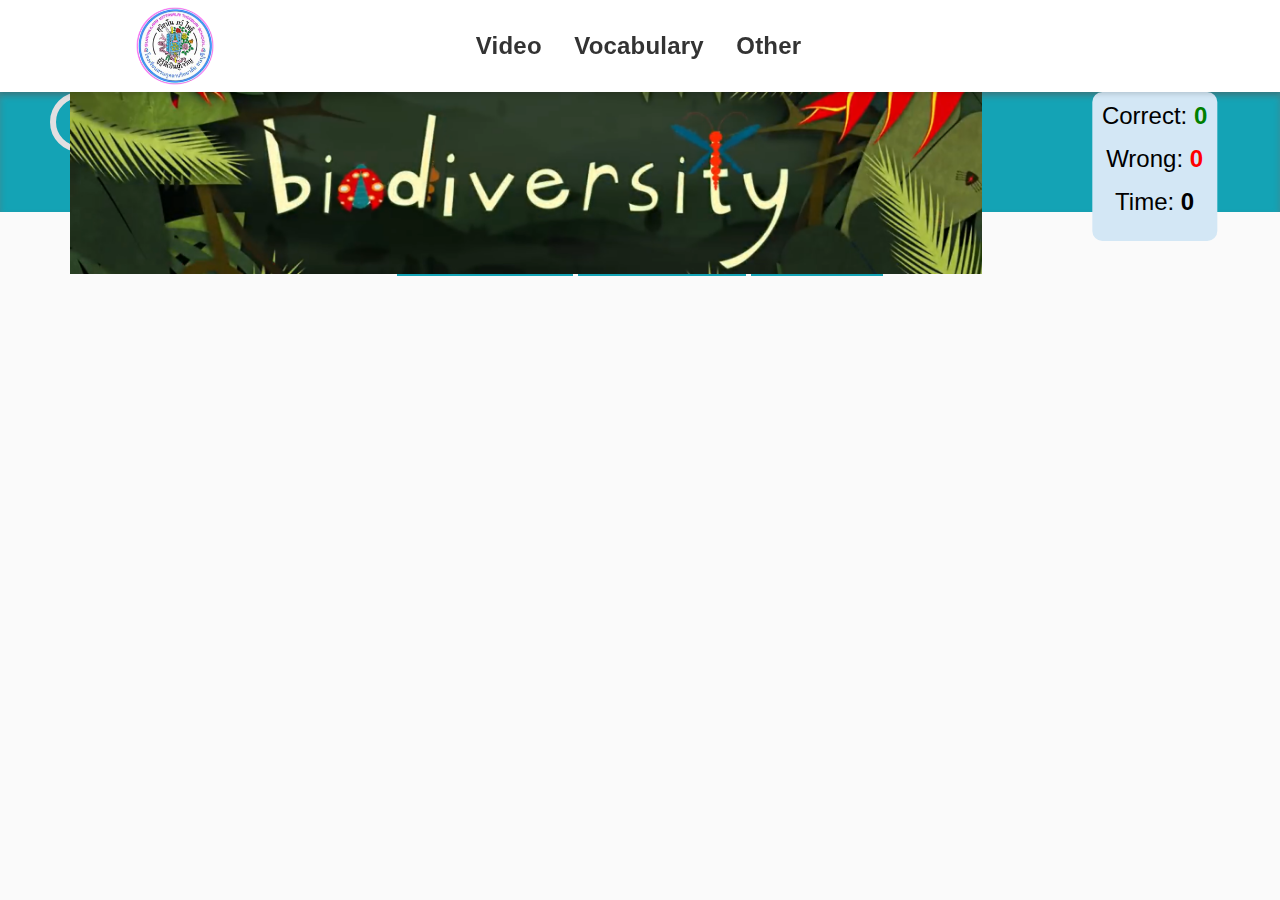
==== commit 05bc331f: "Add files via upload" ====
--- a/Biodiversity-2.html
+++ b/Biodiversity-2.html
@@ -1,7 +1,7 @@
 <!DOCTYPE html>
 
-	<html lang="en">
-	<head>
+<html lang="en">
+<head>
 	<meta http-equiv="Content-Type" content="text/html; charset=UTF-8">
 	<meta http-equiv="X-UA-Compatible" content="IE=edge">
 	<meta property="og:title" content="Video puzzle" />
@@ -12,23 +12,13 @@
     <link rel="icon" href="./media/favicon.png" type="image/png">
                    
     <title>Biodiversity</title>
-            
-    
-	<script type="text/javascript" src="./files/script.js"></script>      
-	<script type="text/javascript" src="./files/redesign-header.js"></script>
-	<script type="text/javascript" src="./files/runtime.js" defer=""></script>
-	<script type="text/javascript" src="./files/license.js" defer=""></script>
-	<script type="text/javascript" src="./files/main.js" defer=""></script>
-
-
-	
+
 	<link rel="stylesheet" type="text/css" href="./files/style.css">
 	<link rel="stylesheet" type="text/css" href="./files/style(1).css">
 	<link rel="stylesheet" type="text/css" href="./files/style(2).css">
 	<link rel="stylesheet" type="text/css" type="text/css" href="./files/style(3).css">
-
-       
-      <script>
+      
+    <script>
       window.App = {
         app: { },  
       };
@@ -46,18 +36,13 @@
       };
     </script>
 
-
-<script src="./files/helpers.js"></script> 
-
-<style>
+	<style>
 	.btn{align-items:center;display:absolute;text-decoration-line:none}.btn:hover{--tw-text-opacity:1;color:rgb(255 255 255/var(--tw-text-opacity))}
 	.btn-lg{color:#fff;font-size:1.125rem;height:4rem;min-height:4rem;padding-left:1.5rem;padding-right:1.5rem}
 	.button-primary{--tw-border-opacity:1;--tw-bg-opacity:1;background-color:rgb(20 163 181/var(--tw-bg-opacity));border-color:rgb(19 124 138/var(--tw-border-opacity));border-width:1px;font-weight:600;text-transform:uppercase}
 	.btn.btn-primary:hover,
 	.button-primary:hover{--tw-border-opacity:1;--tw-bg-opacity:1;background-color:rgb(121 193 119/var(--tw-bg-opacity));border-color:rgb(90 145 89/var(--tw-border-opacity))}
-
-
-</style>
+	</style>
 
 </head>
 
@@ -202,24 +187,28 @@
  
 <div class="page-wrapper" style="min-height: 89px;" oncontextmenu="return false;">
 
-<div class="undercap undercap_bg-color_blue" style="">
-<div class="l-wrapper clearfix m-header-top b-header_content__container">
-<div class="b-header_content__items title_grid">
-<div class="b-header_content__item m-header_content__item-progress m-header_content__item-progress_last">
-<div id="rjs-vp-addition-header" class= "progress-container"><div class="b-progress_bg"><div id="progress_circle">
-<svg height="60" width="60"><circle cx="30" cy="30" r="27" stroke="#e1dfe1" stroke-width="6" fill-opacity="0"></circle></svg></div>
-<div class="b-progress_title">0%</div></div></div></div>
-<div class="b-header_content__item m-header_content__title title_grid_image">
-<img id="title-picture" class="img-title" src="./media/Biodiversity-title.png" alt="" background="transparent">
-</div>
-</div></div></div>
-
-<div class="movingElement" align="right"><div class="movingElement-top">
-  <p class="counter">Correct: <span id="CounterCorrect" class="count-correct">0</span></p>
-  <p class="counter">Wrong: <span id="CounterWrong" class="count-wrong">0</span></p>                 
-   <p class="counter">Time: <span id="TimerDisplay" class="timer-number">0</span></p>  
-   </div>
-   </div>
+	<div class="undercap undercap_bg-color_blue" style="">
+		<div class="l-wrapper clearfix m-header-top b-header_content__container">
+			<div class="b-header_content__items title_grid">
+				<div class="b-header_content__item m-header_content__item-progress m-header_content__item-progress_last">
+				<div id="rjs-vp-addition-header" class= "progress-container"><div class="b-progress_bg"><div id="progress_circle">
+				<svg height="60" width="60"><circle cx="30" cy="30" r="27" stroke="#e1dfe1" stroke-width="6" fill-opacity="0"></circle></svg></div>
+				<div class="b-progress_title">0%</div>
+				</div></div></div>
+				<div class="b-header_content__item m-header_content__title title_grid_image">
+				<img id="title-picture" class="img-title" src="./media/Biodiversity-title.png" alt="" background="transparent">
+				</div>
+			</div>
+		</div>
+	</div>
+
+	<div class="movingElement" align="right">
+		<div class="movingElement-top">
+			<p class="counter">Correct: <span id="CounterCorrect" class="count-correct">0</span></p>
+			<p class="counter">Wrong: <span id="CounterWrong" class="count-wrong">0</span></p>                 
+			<p class="counter">Time: <span id="TimerDisplay" class="timer-number">0</span></p>  
+		</div>
+	</div>
 
   <script>
       window.addEventListener('load', eventHandler);
@@ -237,371 +226,364 @@
     };
   </script>
   
- <div class="under-title" style="">
-<div class="show-button">
- <button class="btn btn-lg button-primary show_video_js">Whole video</button>
-  <button class="btn btn-lg button-primary show_parts_js">Video parts</button>
-  <button class="btn btn-lg button-primary show_qr_js">QR code</button> 
-</div>
+	<div id="under-title" class="under-title" style="">
+		<div class="show-button">
+			<button class="btn btn-lg button-primary show_video_js">Whole video</button>
+			<button class="btn btn-lg button-primary show_parts_js">Video parts</button>
+			<button class="btn btn-lg button-primary show_qr_js">QR code</button> 
+		</div>
 <!-- video starts -->
-<div class="video_pop_up_js" align="center">
-<iframe width="560" height="315" src="https://www.youtube.com/embed/GK_vRtHJZu4?si=IBkwln9vWrl6VzTM" title="YouTube video player" frameborder="0" 
-allow="accelerometer; autoplay; clipboard-write; encrypted-media; gyroscope; picture-in-picture; web-share" referrerpolicy="strict-origin-when-cross-origin" 
-allowfullscreen></iframe>
-</div> 
+	<div id="video" class="video_pop_up_js" align="center"></div> 
 <!-- video ends -->
 <!-- video parts start -->
-<div class="parts_pop_up_js" align="center">
-    <button class="video-parts"><a href="./index.html">Part 1</a></button> <button class="video-parts"><a href="./Biodiversity-2.html">Part 2</a></button>
-	<button class="video-parts"><a href="./Biodiversity-3.html">Part 3</a>
-</div>
+	<div class="parts_pop_up_js" align="center">
+		<button class="video-parts"><a href="./index.html">Part 1</a></button> <button class="video-parts"><a href="./Biodiversity-2.html">Part 2</a></button>
+		<button class="video-parts"><a href="./Biodiversity-3.html">Part 3</a>
+	</div>
 <!-- video parts end -->
 <!-- QR starts -->
-<div class="qr_pop_up_js" align="center">
-	<span class="qr-code">
-	<img src='./media/Biodiversity-2.png' style='width:500px; height:auto;'/>
-	</span>
-</div>
+	<div class="qr_pop_up_js" align="center">
+		<span class="qr-code"><img src='./media/biodiversity-2.png' style='width:500px; height:auto;'/></span>
+	</div>
 <!-- QR ends -->
 	</div>
 
-				<script>
-               var playing = 0;
-                    $('.show_video_js').on('click', function openVideo(event) {
-                        event.preventDefault();
-                        if (!$('.video_pop_up_js').is(':visible') && playing === 0){
-						$('#video').html('<iframe width="560" height="315" src="https://www.youtube.com/embed/GK_vRtHJZu4?si=IBkwln9vWrl6VzTM" title="YouTube video player" frameborder="0" allow="accelerometer; autoplay; clipboard-write; encrypted-media; gyroscope; picture-in-picture; web-share" referrerpolicy="strict-origin-when-cross-origin" allowfullscreen></iframe>');
-                            $('.video_pop_up_js').slideDown(400);
-                            $('.show_video_js').text('Hide the video');
-							playing = 1;
-                        } 
-						else {
-                            $('.video_pop_up_js').slideUp(400);
-                            $('.show_video_js').text('Whole video');
-                        }
-						if (!$('.video_pop_up_js').is(':visible') && playing <= 1){
-						$('.video_pop_up_js').slideDown(400);
-                            $('.show_video_js').text('Hide the video');	
-                        } 
-						});	
-                </script>
-				
-				  <script>
-                    $('.show_parts_js').on('click', function openvideo(event) {
-                        event.preventDefault();
-                        if (!$('.parts_pop_up_js').is(':visible')) {
-                            $('.parts_pop_up_js').slideDown(400);			
-                            $('.show_parts_js').text('Hide the parts');
-                        } else {
-                            $('.parts_pop_up_js').slideUp(400);
-                            $('.show_parts_js').text('Video parts');
-                        }
-                    });
-                  </script>
-				
-            <script>
-                    $('.show_qr_js').on('click', function openvideo(event) {
-                        event.preventDefault();
-                        if (!$('.qr_pop_up_js').is(':visible')) {
-                            $('.qr_pop_up_js').slideDown(400);			
-                            $('.show_qr_js').text('Hide the QR');
-                        } else {
-                            $('.qr_pop_up_js').slideUp(400);
-                            $('.show_qr_js').text('QR code');
-                        }
-                    });
-            </script>
-
 <!-- finish starts-->
 <div id="rjs-work-wrapper" class="work-wrapper m-work-wrapper-video in-progress" style="">
   
   <div class="b-section n-exercise2_block_1 clearfix j-first_block" style="z-index: inherit;">
-    <div id="rjs-vp-phrases" class="b-exercises"><ul id="phrases" class="b-phrases_block__phrases_list">
-	</ul></div>
-
+    <div id="rjs-vp-phrases" class="b-exercises"><ul id="phrases" class="b-phrases_block__phrases_list"></ul></div>
   </div>
   
     <div id="rjs-m-completed-header" class="m-completed-header">
     <div class="l-wrapper m-completed-header__icons clearfix">
-  <div> <img src="./media/finish.gif" class="finish-picture"></div>
-
-          <div class="final-result">Result: <span id="result" class="final-result-number">number</span> points</div>
-		   <div class="under-result">
-      <h2 class="b-sub_header__title_content"><a class="clickTo-2" href="">Play again </a><a class="clickTo-2" href="./Biodiversity-3.html">Next part </a></h2>
-	  </div>
+	<div> <img src="./media/finish.gif" class="finish-picture"></div>
+
+    <div class="final-result">Result: <span id="result" class="final-result-number">number</span> points</div>
+		<div class="under-result">
+			<h2 class="b-sub_header__title_content"><a class="clickTo-2" href="">Play again </a><a class="clickTo-2" href="./Biodiversity-2.html">Next part </a></h2>
+		</div>
     </div>
-	<br><br><br>
-	<div id="onTopBtn" class="puzzle-ontop-2">
-    <a href="javascript:void(0)" class="puzzle-header__menu__login__btn">
-        Up
-    </a>
+		
+		<div id="onTopBtn" class="puzzle-ontop-2">
+			<a href="javascript:void(0)" class="puzzle-header__menu__login__btn">Up</a>
+		</div>
+	</div>
 </div>
-  </div>
-
-  </div>
-  
+ <!-- finish ends -->
+
+<!-- Puzzle pieces start-->
+<script>
+ 
+  window.type_puzzles = 'post';
+  window.App.data = {"id":22880,"title":"biodiversity",
+ 
+"preview_img":"./media/logo.png","current_piece_index":0,"subtitles"
+  :[
+  
+{"id":101246,"position":0,"piece_index":0,"wrapped":
+  
+  "<span class=\"word-wrapper\">Take the Amazon rainforest,<br>ตัวอย่าง เช่น ป่าฝนแอมะซอน<\/span>",
+  
+  "audio":"./media/video_pieces/mp4/22879/0.mp4",
+ 
+  "expressions":[],"puzzles":[
+  
+  {"index":0,"value":  "Take",              "valueOrig":   "Take",           "translation":    ""},
+  {"index":1,"value":  "the",       "valueOrig":   "the",    "translation":    ""},
+  {"index":2,"value":  "Amazon",       "valueOrig":   "Amazon",    "translation":    ""},
+  {"index":3,"value":  "rainforest",             "valueOrig":   "rainforest",        "translation":   ""},
+  
+  ],},
+  
+{"id":101247,"position":1,"piece_index":1,"wrapped":
+  "<span class=\"width-130\">one of the most biodiverse regions on Earth<br>หนึ่งในพื้นที่ ที่มีหลากหลายทางชีวภาพมากที่สุดในโลก<\/span>",
+  
+ "audio":"./media/video_pieces/mp4/22880/1.mp4",
+ 
+ "expressions":[],"puzzles":[
+ 
+  {"index":0,"value":  "one of",                    "valueOrig":   "one of",           "translation":    ""},
+  {"index":1,"value":  "the most",                "valueOrig":      "the most",    "translation":    ""},
+  {"index":2,"value":  "biodiverse",             "valueOrig":   "biodiverse",           "translation":   ""},
+  {"index":3,"value":  "regions",             "valueOrig":   "regions",           "translation":   ""}, 
+  {"index":4,"value":  "on Earth",             "valueOrig":   "on Earth",           "translation":   ""},   
+  ],},
+  
+  {"id":101248,"position":2,"piece_index":2,"wrapped":
+  
+  
+  "<span class=\"word-wrapper\">due to its complex ecosystems,<br>เพราะระบบนิเวศน์ที่ซับซ้อนของมัน<\/span>",
+  
+ "audio":"./media/video_pieces/mp4/22880/2.mp4",
+  
+  "expressions":[],"puzzles":[
+  
+  {"index":0,"value":  "due to",              "valueOrig":   "due to",           "translation":    ""},
+  {"index":1,"value":  "its",       "valueOrig":   "its",    "translation":    ""},
+  {"index":2,"value":  "complex",             "valueOrig":   "complex",           "translation":   ""},
+  {"index":3,"value":  "ecosystems",        "valueOrig":    "ecosystems",     "translation":   ""},
+  ],},
+  
+  {"id":101249,"position":3,"piece_index":3,"wrapped":
+  
+  "<span class=\"word-wrapper\">huge mix of species,<br>สายพันธุ์ที่ผสมปนเปกันมากมาย<\/span>",
+  
+  "audio":"./media/video_pieces/mp4/22880/3.mp4",
+  "expressions":[],"puzzles":[
+  
+  {"index":0,"value":  "huge",    "valueOrig":   "huge",           "translation":    ""},
+  {"index":1,"value":  "mix",       "valueOrig":   "mix",    "translation":    ""},
+  {"index":2,"value":  "of",             "valueOrig":   "of",           "translation":   ""},
+  {"index":3,"value":  "species",        "valueOrig":    "species",     "translation":   ""},
+  ],},
+ 
+  {"id":101250,"position":4,"piece_index":4,"wrapped":
+  
+  "<span class=\"word-wrapper\">and the genetic variety within those species.<br>และความหลากหลายทางพันธุกรรม ภายในสายพันธุ์พวกนั้น<\/span>",
+  
+  "audio":"./media/video_pieces/mp4/22880/4.mp4",
+  "expressions":[], "puzzles":[
+  
+  {"index":0,"value":  "and the genetic",              "valueOrig":   "and the genetic",           "translation":    ""},
+  {"index":1,"value":  "variety",       "valueOrig":   "variety",    "translation":    ""},
+  {"index":2,"value":  "within",             "valueOrig":   "within",           "translation":   ""},
+  {"index":3,"value":  "those",        "valueOrig":    "those",     "translation":   ""}, 
+  {"index":4,"value":  "species",        "valueOrig":    "species",     "translation":   ""}, 
+  ],},
+ 
+   {"id":101251,"position":5,"piece_index":5,"wrapped":
+  
+   "<span class=\"word-wrapper\">Here are tangled liana vines,<br>นี่คือเถาต้นเลียน่า (liana) อันคดเคี้ยว<\/span>",
+  
+  "audio":"./media/video_pieces/mp4/22880/5.mp4",
+  "expressions":[], "puzzles":[
+  
+  {"index":0,"value":  "Here are",              "valueOrig":   "Here are",           "translation":    ""},
+  {"index":1,"value":  "tangled",       "valueOrig":   "tangled",    "translation":    ""},
+  {"index":2,"value":  "liana",             "valueOrig":   "liana",           "translation":   ""},
+  {"index":3,"value":  "vines",        "valueOrig":    "vines",     "translation":   ""},
+  ],},
+  
+  {"id":101252,"position":6,"piece_index":6,"wrapped":
+  
+  "<span class=\"word-wrapper\">which crawl up from the forest floor to the canopy,<br>ที่เลื้อยขึ้นมาจากพื้นป่ามาเป็นร่มเงา<\/span>",
+ 
+  
+  "audio":"./media/video_pieces/mp4/22880/6.mp4",
+  "expressions":[], "puzzles":[
+  
+
+  {"index":0,"value":  "which",              "valueOrig":   "which",           "translation":    ""},
+  {"index":1,"value":  "crawl up",       "valueOrig":   "crawl up",    "translation":    ""},
+  {"index":2,"value":  "from",             "valueOrig":   "from",           "translation":   ""},
+  {"index":3,"value":  "the forest floor",        "valueOrig":    "the forest floor",     "translation":   ""}, 
+  {"index":4,"value":  "to the canopy",        "valueOrig":    "to the canopy",     "translation":   ""}, 
+  ],}, 
+
+ 
+   {"id":101253,"position":7,"piece_index":7,"wrapped":
+  
+  "<span class=\"word-wrapper\">intertwining with treetops<br>สอดประสานกับยอดไม้<\/span>",
+ 
+  
+  "audio":"./media/video_pieces/mp4/22880/7.mp4",
+  "expressions":[], "puzzles":[
+  
+
+  {"index":0,"value":  "intertwining",              "valueOrig":   "intertwining",           "translation":    ""},
+  {"index":1,"value":  "with",       "valueOrig":   "with",    "translation":    ""},
+  {"index":2,"value":  "treetops",             "valueOrig":   "treetops",           "translation":   ""},
+  ],}, 
+ 
+ {"id":101254,"position":8,"piece_index":8,"wrapped":
+  
+  "<span class=\"word-wrapper\">and growing thick wooden stems that support these towering trees.<br>และลำต้นที่เป็นเนื้อไม้หนา ที่ประคองบรรดาต้นไม้ที่สูงราวกับหอคอย<\/span>",
+ 
+  
+  "audio":"./media/video_pieces/mp4/22880/8.mp4",
+  "expressions":[], "puzzles":[
+  
+
+  {"index":0,"value":  "and growing",              "valueOrig":   "and growing",           "translation":    ""},
+  {"index":1,"value":  "thick",       "valueOrig":   "thick",    "translation":    ""},
+  {"index":2,"value":  "wooden stems",             "valueOrig":   "wooden stems",           "translation":   ""},
+  {"index":3,"value":  "that support",        "valueOrig":    "that support",     "translation":   ""},
+  {"index":4,"value":  "these towering trees",        "valueOrig":    "these towering trees",     "translation":   ""},   
+  ],}, 
+ 
+ {"id":101255,"position":9,"piece_index":9,"wrapped":
+  
+  "<span class=\"word-wrapper\">Helped along by the vines,<br>ยด้วยความช่วยเหลือของเถาวัลย์นี้<\/span>",
+ 
+  
+  "audio":"./media/video_pieces/mp4/22880/9.mp4",
+  "expressions":[], "puzzles":[
+  
+
+  {"index":0,"value":  "Helped",              "valueOrig":   "Helped",           "translation":    ""},
+  {"index":1,"value":  "along",       "valueOrig":   "along",    "translation":    ""},
+  {"index":2,"value":  "by",             "valueOrig":   "by",           "translation":   ""},
+  {"index":3,"value":  "the vines",        "valueOrig":    "the vines",     "translation":   ""},
+  ],},  
+  
+   {"id":101256,"position":10,"piece_index":10,"wrapped":
+  
+  "<span class=\"word-wrapper\">trees provide the seeds, fruits and leaves to herbivores,<br>ต้นไม้ให้เมล็ด ผลไม้ และใบไม้แก่สัตว์กินพืช<\/span>",
+ 
+  
+  "audio":"./media/video_pieces/mp4/22880/10.mp4",
+  "expressions":[], "puzzles":[
+  
+
+  {"index":0,"value":  "trees provide",              "valueOrig":   "trees provide",           "translation":    ""},
+  {"index":1,"value":  "the seeds",       "valueOrig":   "the seeds",    "translation":    ""},
+  {"index":2,"value":  "fruits",             "valueOrig":   "fruits",           "translation":   ""},
+  {"index":3,"value":  "and leaves",        "valueOrig":    "and leaves",     "translation":   ""}, 
+  {"index":4,"value":  "to herbivores",        "valueOrig":    "to herbivores",     "translation":   ""}, 
+  ],}, 
+ 
+    {"id":101257,"position":11,"piece_index":11,"wrapped":
+  
+  "<span class=\"word-wrapper\">such as the tapir and the agouti,<br>เช่น สมเสร็จ และ หนูเข็ม<\/span>",
+ 
+  
+  "audio":"./media/video_pieces/mp4/22880/11.mp4",
+  "expressions":[], "puzzles":[
+  
+
+  {"index":0,"value":  "such as",              "valueOrig":   "such as",           "translation":    ""},
+  {"index":1,"value":  "the tapir",       "valueOrig":   "the tapir",    "translation":    ""},
+  {"index":2,"value":  "and",             "valueOrig":   "and",           "translation":   ""},
+  {"index":3,"value":  "the agouti",        "valueOrig":    "the agouti",     "translation":   ""}, 
+  ],}, 
+ 
+    {"id":101258,"position":12,"piece_index":12,"wrapped":
+  
+  "<span class=\"word-wrapper\">which disperse their seeds throughout the forest so they can grow.<br>ที่กระจายเมล็ดของมันไปทั่วป่า เพื่อให้มันสามารถเติบโตได้<\/span>",
+ 
+  
+  "audio":"./media/video_pieces/mp4/22880/12.mp4",
+  "expressions":[], "puzzles":[
+  
+
+  {"index":0,"value":  "which disperse",              "valueOrig":   "which disperse",           "translation":    ""},
+  {"index":1,"value":  "their seeds",       "valueOrig":   "their seeds",    "translation":    ""},
+  {"index":2,"value":  "throughout",             "valueOrig":   "throughout",           "translation":   ""},
+  {"index":3,"value":  "the forest",        "valueOrig":    "the forest",     "translation":   ""}, 
+  {"index":4,"value":  "so they can grow",        "valueOrig":    "so they can grow",     "translation":   ""}, 
+  ],}, 
+  
+  {"id":101259,"position":13,"piece_index":13,"wrapped":
+  
+  "<span class=\"word-wrapper\">Leftovers are consumed by the millions of insects<br>ทส่วนที่เหลือถูกกินโดยแมลงนับล้านๆ<\/span>",
+ 
+  
+  "audio":"./media/video_pieces/mp4/22880/13.mp4",
+  "expressions":[], "puzzles":[
+  
+
+  {"index":0,"value":  "Leftovers",              "valueOrig":   "Leftovers",           "translation":    ""},
+  {"index":1,"value":  "are consumed by",       "valueOrig":   "are consumed by",    "translation":    ""},
+  {"index":2,"value":  "the millions of",             "valueOrig":   "the millions of",           "translation":   ""},
+  {"index":3,"value":  "insects",        "valueOrig":    "insects",     "translation":   ""}, 
+  ],}, 
+  
+  {"id":101260,"position":14,"piece_index":14,"wrapped":
+  
+  "<span class=\"word-wrapper\">that decompose and recycle nutrients to create rich soil.<br>ที่ย่อยสลายและรีไซเคิลสารอาหาร เพื่อสร้างดินอันอุดมสมบูรณ์<\/span>",
+ 
+  
+  "audio":"./media/video_pieces/mp4/22880/14.mp4",
+  "expressions":[], "puzzles":[
+  
+
+  {"index":0,"value":  "that decompose",              "valueOrig":   "that decompose",           "translation":    ""},
+  {"index":1,"value":  "and recycle",       "valueOrig":   "and recycle",    "translation":    ""},
+  {"index":2,"value":  "nutrients",             "valueOrig":   "nutrients",           "translation":   ""},
+  {"index":3,"value":  "to create",        "valueOrig":    "to create",     "translation":   ""}, 
+  {"index":4,"value":  "rich soil",        "valueOrig":    "rich soil",     "translation":   ""}, 
+  ],}, 
+  
+ ],
+ 
+ 
+
+ "isComplete":false,"postTitle":title};
+var title = document.getElementById('title-picture')
+   
+  
+</script>
+
   <script>
-
-$('#onTopBtn').on('click', function scrollOnTop(event) {
+    window.free_vp = 1;
+  </script>
+ 
+
+	
+</div>
+    <script type="text/javascript" src="./files/main.js"></script>
+	<script type="text/javascript" src="./files/script.js"></script>      
+	<script type="text/javascript" src="./files/redesign-header.js"></script>
+	<script type="text/javascript" src="./files/runtime.js"></script>
+	<script type="text/javascript" src="./files/license.js"></script>	
+	<script src="./files/helpers.js"></script> 
+	
+	<script>
+        var playing = 0;
+        $('.show_video_js').on('click', function openVideo(event) {
+			event.preventDefault();
+            if (!$('.video_pop_up_js').is(':visible') && playing === 0){
+				$('#video').html('<iframe width="560" height="315" src="https://www.youtube.com/embed/GK_vRtHJZu4?si=IBkwln9vWrl6VzTM" title="YouTube video player" frameborder="0" allow="accelerometer; autoplay; clipboard-write; encrypted-media; gyroscope; picture-in-picture; web-share" referrerpolicy="strict-origin-when-cross-origin" allowfullscreen></iframe>');
+                $('.video_pop_up_js').slideDown(400);
+                $('.show_video_js').text('Hide the video');
+				playing = 1;
+            } else {
+				$('.video_pop_up_js').slideUp(400);
+                $('.show_video_js').text('Whole video');
+            }
+			if (!$('.video_pop_up_js').is(':visible') && playing <= 1){
+				$('.video_pop_up_js').slideDown(400);
+                $('.show_video_js').text('Hide the video');	
+            } 
+			});	
+    </script>
+				
+	<script>
+        $('.show_parts_js').on('click', function openvideo(event) {
+        event.preventDefault();
+       if (!$('.parts_pop_up_js').is(':visible')) {
+            $('.parts_pop_up_js').slideDown(400);			
+            $('.show_parts_js').text('Hide the parts');
+        } else {
+            $('.parts_pop_up_js').slideUp(400);
+            $('.show_parts_js').text('Video parts');
+        }
+        });
+    </script>
+				
+    <script>
+        $('.show_qr_js').on('click', function openvideo(event) {
+        event.preventDefault();
+        if (!$('.qr_pop_up_js').is(':visible')) {
+            $('.qr_pop_up_js').slideDown(400);			
+            $('.show_qr_js').text('Hide the QR');
+        } else {
+            $('.qr_pop_up_js').slideUp(400);
+            $('.show_qr_js').text('QR code');
+        }
+        });
+    </script>
+
+	<script>
+	$('#onTopBtn').on('click', function scrollOnTop(event) {
     event.preventDefault();
     $("html, body").animate({
         scrollTop: '0px'
     }, {
         duration: 500
     });
-});
-
-</script>
- <!-- finish ends -->
-
-
-<!-- Puzzle pieces start-->
-<script>
- 
-  window.type_puzzles = 'post';
-  window.App.data = {"id":22880,"title":"biodiversity",
- 
-"preview_img":"./media/logo.png","current_piece_index":0,"subtitles"
-  :[
-  
-{"id":101246,"position":0,"piece_index":0,"wrapped":
-  
-  "<span class=\"word-wrapper\">Take the Amazon rainforest,<br>ตัวอย่าง เช่น ป่าฝนแอมะซอน<\/span>",
-  
-  "audio":"./media/video_pieces/mp4/22879/0.mp4",
- 
-  "expressions":[],"puzzles":[
-  
-  {"index":0,"value":  "Take",              "valueOrig":   "Take",           "translation":    ""},
-  {"index":1,"value":  "the",       "valueOrig":   "the",    "translation":    ""},
-  {"index":2,"value":  "Amazon",       "valueOrig":   "Amazon",    "translation":    ""},
-  {"index":3,"value":  "rainforest",             "valueOrig":   "rainforest",        "translation":   ""},
-  
-  ],},
-  
-{"id":101247,"position":1,"piece_index":1,"wrapped":
-  "<span class=\"width-130\">one of the most biodiverse regions on Earth<br>หนึ่งในพื้นที่ ที่มีหลากหลายทางชีวภาพมากที่สุดในโลก<\/span>",
-  
- "audio":"./media/video_pieces/mp4/22880/1.mp4",
- 
- "expressions":[],"puzzles":[
- 
-  {"index":0,"value":  "one of",                    "valueOrig":   "one of",           "translation":    ""},
-  {"index":1,"value":  "the most",                "valueOrig":      "the most",    "translation":    ""},
-  {"index":2,"value":  "biodiverse",             "valueOrig":   "biodiverse",           "translation":   ""},
-  {"index":3,"value":  "regions",             "valueOrig":   "regions",           "translation":   ""}, 
-  {"index":4,"value":  "on Earth",             "valueOrig":   "on Earth",           "translation":   ""},   
-  ],},
-  
-  {"id":101248,"position":2,"piece_index":2,"wrapped":
-  
-  
-  "<span class=\"word-wrapper\">due to its complex ecosystems,<br>เพราะระบบนิเวศน์ที่ซับซ้อนของมัน<\/span>",
-  
- "audio":"./media/video_pieces/mp4/22880/2.mp4",
-  
-  "expressions":[],"puzzles":[
-  
-  {"index":0,"value":  "due to",              "valueOrig":   "due to",           "translation":    ""},
-  {"index":1,"value":  "its",       "valueOrig":   "its",    "translation":    ""},
-  {"index":2,"value":  "complex",             "valueOrig":   "complex",           "translation":   ""},
-  {"index":3,"value":  "ecosystems",        "valueOrig":    "ecosystems",     "translation":   ""},
-  ],},
-  
-  {"id":101249,"position":3,"piece_index":3,"wrapped":
-  
-  "<span class=\"word-wrapper\">huge mix of species,<br>สายพันธุ์ที่ผสมปนเปกันมากมาย<\/span>",
-  
-  "audio":"./media/video_pieces/mp4/22880/3.mp4",
-  "expressions":[],"puzzles":[
-  
-  {"index":0,"value":  "huge",    "valueOrig":   "huge",           "translation":    ""},
-  {"index":1,"value":  "mix",       "valueOrig":   "mix",    "translation":    ""},
-  {"index":2,"value":  "of",             "valueOrig":   "of",           "translation":   ""},
-  {"index":3,"value":  "species",        "valueOrig":    "species",     "translation":   ""},
-  ],},
- 
-  {"id":101250,"position":4,"piece_index":4,"wrapped":
-  
-  "<span class=\"word-wrapper\">and the genetic variety within those species.<br>และความหลากหลายทางพันธุกรรม ภายในสายพันธุ์พวกนั้น<\/span>",
-  
-  "audio":"./media/video_pieces/mp4/22880/4.mp4",
-  "expressions":[], "puzzles":[
-  
-  {"index":0,"value":  "and the genetic",              "valueOrig":   "and the genetic",           "translation":    ""},
-  {"index":1,"value":  "variety",       "valueOrig":   "variety",    "translation":    ""},
-  {"index":2,"value":  "within",             "valueOrig":   "within",           "translation":   ""},
-  {"index":3,"value":  "those",        "valueOrig":    "those",     "translation":   ""}, 
-  {"index":4,"value":  "species",        "valueOrig":    "species",     "translation":   ""}, 
-  ],},
- 
-   {"id":101251,"position":5,"piece_index":5,"wrapped":
-  
-   "<span class=\"word-wrapper\">Here are tangled liana vines,<br>นี่คือเถาต้นเลียน่า (liana) อันคดเคี้ยว<\/span>",
-  
-  "audio":"./media/video_pieces/mp4/22880/5.mp4",
-  "expressions":[], "puzzles":[
-  
-  {"index":0,"value":  "Here are",              "valueOrig":   "Here are",           "translation":    ""},
-  {"index":1,"value":  "tangled",       "valueOrig":   "tangled",    "translation":    ""},
-  {"index":2,"value":  "liana",             "valueOrig":   "liana",           "translation":   ""},
-  {"index":3,"value":  "vines",        "valueOrig":    "vines",     "translation":   ""},
-  ],},
-  
-  {"id":101252,"position":6,"piece_index":6,"wrapped":
-  
-  "<span class=\"word-wrapper\">which crawl up from the forest floor to the canopy,<br>ที่เลื้อยขึ้นมาจากพื้นป่ามาเป็นร่มเงา<\/span>",
- 
-  
-  "audio":"./media/video_pieces/mp4/22880/6.mp4",
-  "expressions":[], "puzzles":[
-  
-
-  {"index":0,"value":  "which",              "valueOrig":   "which",           "translation":    ""},
-  {"index":1,"value":  "crawl up",       "valueOrig":   "crawl up",    "translation":    ""},
-  {"index":2,"value":  "from",             "valueOrig":   "from",           "translation":   ""},
-  {"index":3,"value":  "the forest floor",        "valueOrig":    "the forest floor",     "translation":   ""}, 
-  {"index":4,"value":  "to the canopy",        "valueOrig":    "to the canopy",     "translation":   ""}, 
-  ],}, 
-
- 
-   {"id":101253,"position":7,"piece_index":7,"wrapped":
-  
-  "<span class=\"word-wrapper\">intertwining with treetops<br>สอดประสานกับยอดไม้<\/span>",
- 
-  
-  "audio":"./media/video_pieces/mp4/22880/7.mp4",
-  "expressions":[], "puzzles":[
-  
-
-  {"index":0,"value":  "intertwining",              "valueOrig":   "intertwining",           "translation":    ""},
-  {"index":1,"value":  "with",       "valueOrig":   "with",    "translation":    ""},
-  {"index":2,"value":  "treetops",             "valueOrig":   "treetops",           "translation":   ""},
-  ],}, 
- 
- {"id":101254,"position":8,"piece_index":8,"wrapped":
-  
-  "<span class=\"word-wrapper\">and growing thick wooden stems that support these towering trees.<br>และลำต้นที่เป็นเนื้อไม้หนา ที่ประคองบรรดาต้นไม้ที่สูงราวกับหอคอย<\/span>",
- 
-  
-  "audio":"./media/video_pieces/mp4/22880/8.mp4",
-  "expressions":[], "puzzles":[
-  
-
-  {"index":0,"value":  "and growing",              "valueOrig":   "and growing",           "translation":    ""},
-  {"index":1,"value":  "thick",       "valueOrig":   "thick",    "translation":    ""},
-  {"index":2,"value":  "wooden stems",             "valueOrig":   "wooden stems",           "translation":   ""},
-  {"index":3,"value":  "that support",        "valueOrig":    "that support",     "translation":   ""},
-  {"index":4,"value":  "these towering trees",        "valueOrig":    "these towering trees",     "translation":   ""},   
-  ],}, 
- 
- {"id":101255,"position":9,"piece_index":9,"wrapped":
-  
-  "<span class=\"word-wrapper\">Helped along by the vines,<br>ยด้วยความช่วยเหลือของเถาวัลย์นี้<\/span>",
- 
-  
-  "audio":"./media/video_pieces/mp4/22880/9.mp4",
-  "expressions":[], "puzzles":[
-  
-
-  {"index":0,"value":  "Helped",              "valueOrig":   "Helped",           "translation":    ""},
-  {"index":1,"value":  "along",       "valueOrig":   "along",    "translation":    ""},
-  {"index":2,"value":  "by",             "valueOrig":   "by",           "translation":   ""},
-  {"index":3,"value":  "the vines",        "valueOrig":    "the vines",     "translation":   ""},
-  ],},  
-  
-   {"id":101256,"position":10,"piece_index":10,"wrapped":
-  
-  "<span class=\"word-wrapper\">trees provide the seeds, fruits and leaves to herbivores,<br>ต้นไม้ให้เมล็ด ผลไม้ และใบไม้แก่สัตว์กินพืช<\/span>",
- 
-  
-  "audio":"./media/video_pieces/mp4/22880/10.mp4",
-  "expressions":[], "puzzles":[
-  
-
-  {"index":0,"value":  "trees provide",              "valueOrig":   "trees provide",           "translation":    ""},
-  {"index":1,"value":  "the seeds",       "valueOrig":   "the seeds",    "translation":    ""},
-  {"index":2,"value":  "fruits",             "valueOrig":   "fruits",           "translation":   ""},
-  {"index":3,"value":  "and leaves",        "valueOrig":    "and leaves",     "translation":   ""}, 
-  {"index":4,"value":  "to herbivores",        "valueOrig":    "to herbivores",     "translation":   ""}, 
-  ],}, 
- 
-    {"id":101257,"position":11,"piece_index":11,"wrapped":
-  
-  "<span class=\"word-wrapper\">such as the tapir and the agouti,<br>เช่น สมเสร็จ และ หนูเข็ม<\/span>",
- 
-  
-  "audio":"./media/video_pieces/mp4/22880/11.mp4",
-  "expressions":[], "puzzles":[
-  
-
-  {"index":0,"value":  "such as",              "valueOrig":   "such as",           "translation":    ""},
-  {"index":1,"value":  "the tapir",       "valueOrig":   "the tapir",    "translation":    ""},
-  {"index":2,"value":  "and",             "valueOrig":   "and",           "translation":   ""},
-  {"index":3,"value":  "the agouti",        "valueOrig":    "the agouti",     "translation":   ""}, 
-  ],}, 
- 
-    {"id":101258,"position":12,"piece_index":12,"wrapped":
-  
-  "<span class=\"word-wrapper\">which disperse their seeds throughout the forest so they can grow.<br>ที่กระจายเมล็ดของมันไปทั่วป่า เพื่อให้มันสามารถเติบโตได้<\/span>",
- 
-  
-  "audio":"./media/video_pieces/mp4/22880/12.mp4",
-  "expressions":[], "puzzles":[
-  
-
-  {"index":0,"value":  "which disperse",              "valueOrig":   "which disperse",           "translation":    ""},
-  {"index":1,"value":  "their seeds",       "valueOrig":   "their seeds",    "translation":    ""},
-  {"index":2,"value":  "throughout",             "valueOrig":   "throughout",           "translation":   ""},
-  {"index":3,"value":  "the forest",        "valueOrig":    "the forest",     "translation":   ""}, 
-  {"index":4,"value":  "so they can grow",        "valueOrig":    "so they can grow",     "translation":   ""}, 
-  ],}, 
-  
-  {"id":101259,"position":13,"piece_index":13,"wrapped":
-  
-  "<span class=\"word-wrapper\">Leftovers are consumed by the millions of insects<br>ทส่วนที่เหลือถูกกินโดยแมลงนับล้านๆ<\/span>",
- 
-  
-  "audio":"./media/video_pieces/mp4/22880/13.mp4",
-  "expressions":[], "puzzles":[
-  
-
-  {"index":0,"value":  "Leftovers",              "valueOrig":   "Leftovers",           "translation":    ""},
-  {"index":1,"value":  "are consumed by",       "valueOrig":   "are consumed by",    "translation":    ""},
-  {"index":2,"value":  "the millions of",             "valueOrig":   "the millions of",           "translation":   ""},
-  {"index":3,"value":  "insects",        "valueOrig":    "insects",     "translation":   ""}, 
-  ],}, 
-  
-  {"id":101260,"position":14,"piece_index":14,"wrapped":
-  
-  "<span class=\"word-wrapper\">that decompose and recycle nutrients to create rich soil.<br>ที่ย่อยสลายและรีไซเคิลสารอาหาร เพื่อสร้างดินอันอุดมสมบูรณ์<\/span>",
- 
-  
-  "audio":"./media/video_pieces/mp4/22880/14.mp4",
-  "expressions":[], "puzzles":[
-  
-
-  {"index":0,"value":  "that decompose",              "valueOrig":   "that decompose",           "translation":    ""},
-  {"index":1,"value":  "and recycle",       "valueOrig":   "and recycle",    "translation":    ""},
-  {"index":2,"value":  "nutrients",             "valueOrig":   "nutrients",           "translation":   ""},
-  {"index":3,"value":  "to create",        "valueOrig":    "to create",     "translation":   ""}, 
-  {"index":4,"value":  "rich soil",        "valueOrig":    "rich soil",     "translation":   ""}, 
-  ],}, 
-  
- ],
- 
- 
-
- "isComplete":false,"postTitle":title};
-var title = document.getElementById('title-picture')
-   
-  
-</script>
-
-  <script>
-    window.free_vp = 1;
-  </script>
- 
-
+	});
+	</script>
 	
-</div></body></html>+</body></html>--- a/files/style.css
+++ b/files/style.css
@@ -1,4 +1,7 @@
-@charset "utf-8";.container,.container-fluid,.container-fluid-1440,.container-fluid-1600{margin-right:auto;margin-left:auto}.container-fluid{-webkit-box-sizing:border-box;-moz-box-sizing:border-box;box-sizing:border-box;max-width:1200px}.container-fluid-1600{-webkit-box-sizing:border-box;-moz-box-sizing:border-box;box-sizing:border-box;max-width:1600px;padding-left:.5rem;padding-right:.5rem}.container-fluid-1440{-webkit-box-sizing:border-box;-moz-box-sizing:border-box;box-sizing:border-box;max-width:1440px;padding-left:.5rem;padding-right:.5rem}.row{box-sizing:border-box;display:-webkit-box;display:-webkit-flex;display:-ms-flexbox;display:flex;-webkit-box-flex:0;-webkit-flex:0 1 auto;-ms-flex:0 1 auto;flex:0 1 auto;-webkit-box-orient:horizontal;-webkit-box-direction:normal;-webkit-flex-direction:row;-ms-flex-direction:row;flex-direction:row;-webkit-flex-wrap:wrap;-ms-flex-wrap:wrap;flex-wrap:wrap}.row.reverse{-webkit-box-orient:horizontal;-webkit-box-direction:reverse;-webkit-flex-direction:row-reverse;-ms-flex-direction:row-reverse;flex-direction:row-reverse}.col.reverse{-webkit-box-orient:vertical;-webkit-box-direction:reverse;-webkit-flex-direction:column-reverse;-ms-flex-direction:column-reverse;flex-direction:column-reverse}.col-xs,.col-xs-1,.col-xs-10,.col-xs-11,.col-xs-12,.col-xs-2,.col-xs-3,.col-xs-4,.col-xs-5,.col-xs-6,.col-xs-7,.col-xs-8,.col-xs-9,.col-xs-offset-0,.col-xs-offset-1,.col-xs-offset-10,.col-xs-offset-11,.col-xs-offset-12,.col-xs-offset-2,.col-xs-offset-3,.col-xs-offset-4,.col-xs-offset-5,.col-xs-offset-6,.col-xs-offset-7,.col-xs-offset-8,.col-xs-offset-9{box-sizing:border-box;-webkit-box-flex:0;-webkit-flex:0 0 auto;-ms-flex:0 0 auto;flex:0 0 auto;padding-right:.5rem;padding-left:.5rem}.col-xs{-webkit-box-flex:1;-webkit-flex-grow:1;-ms-flex-positive:1;flex-grow:1;-webkit-flex-basis:0;-ms-flex-preferred-size:0;flex-basis:0;max-width:100%}.col-xs-1{-webkit-flex-basis:8.333%;-ms-flex-preferred-size:8.333%;flex-basis:8.333%;max-width:8.333%}.col-xs-2{-webkit-flex-basis:16.667%;-ms-flex-preferred-size:16.667%;flex-basis:16.667%;max-width:16.667%}.col-xs-3{-webkit-flex-basis:25%;-ms-flex-preferred-size:25%;flex-basis:25%;max-width:25%}.col-xs-4{-webkit-flex-basis:33.333%;-ms-flex-preferred-size:33.333%;flex-basis:33.333%;max-width:33.333%}.col-xs-5{-webkit-flex-basis:41.667%;-ms-flex-preferred-size:41.667%;flex-basis:41.667%;max-width:41.667%}.col-xs-6{-webkit-flex-basis:50%;-ms-flex-preferred-size:50%;flex-basis:50%;max-width:50%}.col-xs-7{-webkit-flex-basis:58.333%;-ms-flex-preferred-size:58.333%;flex-basis:58.333%;max-width:58.333%}.col-xs-8{-webkit-flex-basis:66.667%;-ms-flex-preferred-size:66.667%;flex-basis:66.667%;max-width:66.667%}.col-xs-9{-webkit-flex-basis:75%;-ms-flex-preferred-size:75%;flex-basis:75%;max-width:75%}.col-xs-10{-webkit-flex-basis:83.333%;-ms-flex-preferred-size:83.333%;flex-basis:83.333%;max-width:83.333%}.col-xs-11{-webkit-flex-basis:91.667%;-ms-flex-preferred-size:91.667%;flex-basis:91.667%;max-width:91.667%}.col-xs-12{-webkit-flex-basis:100%;-ms-flex-preferred-size:100%;flex-basis:100%;max-width:100%}.col-xs-offset-0{margin-left:0}.col-xs-offset-1{margin-left:8.333%}.col-xs-offset-2{margin-left:16.667%}.col-xs-offset-3{margin-left:25%}.col-xs-offset-4{margin-left:33.333%}.col-xs-offset-5{margin-left:41.667%}.col-xs-offset-6{margin-left:50%}.col-xs-offset-7{margin-left:58.333%}.col-xs-offset-8{margin-left:66.667%}.col-xs-offset-9{margin-left:75%}.col-xs-offset-10{margin-left:83.333%}.col-xs-offset-11{margin-left:91.667%}.start-xs{-webkit-box-pack:start;-webkit-justify-content:flex-start;-ms-flex-pack:start;justify-content:flex-start;text-align:start}.center-xs{-webkit-box-pack:center;-webkit-justify-content:center;-ms-flex-pack:center;justify-content:center;text-align:center}.end-xs{-webkit-box-pack:end;-webkit-justify-content:flex-end;-ms-flex-pack:end;justify-content:flex-end;text-align:end}.top-xs{-webkit-box-align:start;-webkit-align-items:flex-start;-ms-flex-align:start;align-items:flex-start}.middle-xs{-webkit-box-align:center;-webkit-align-items:center;-ms-flex-align:center;align-items:center}.bottom-xs{-webkit-box-align:end;-webkit-align-items:flex-end;-ms-flex-align:end;align-items:flex-end}.around-xs{-webkit-justify-content:space-around;-ms-flex-pack:distribute;justify-content:space-around}.between-xs{-webkit-box-pack:justify;-webkit-justify-content:space-between;-ms-flex-pack:justify;justify-content:space-between}.first-xs{-webkit-box-ordinal-group:0;-webkit-order:-1;-ms-flex-order:-1;order:-1}.last-xs{-webkit-box-ordinal-group:2;-webkit-order:1;-ms-flex-order:1;order:1}.d-flex{display:flex}.no-gutter>[class*=col-]{padding-right:0;padding-left:0}@media only screen and (min-width:48em){.container{width:49rem}.col-sm,.col-sm-1,.col-sm-10,.col-sm-11,.col-sm-12,.col-sm-2,.col-sm-3,.col-sm-4,.col-sm-5,.col-sm-6,.col-sm-7,.col-sm-8,.col-sm-9,.col-sm-offset-0,.col-sm-offset-1,.col-sm-offset-10,.col-sm-offset-11,.col-sm-offset-12,.col-sm-offset-2,.col-sm-offset-3,.col-sm-offset-4,.col-sm-offset-5,.col-sm-offset-6,.col-sm-offset-7,.col-sm-offset-8,.col-sm-offset-9{box-sizing:border-box;-webkit-box-flex:0;-webkit-flex:0 0 auto;-ms-flex:0 0 auto;flex:0 0 auto;padding-right:.5rem;padding-left:.5rem}.col-sm{-webkit-box-flex:1;-webkit-flex-grow:1;-ms-flex-positive:1;flex-grow:1;-webkit-flex-basis:0;-ms-flex-preferred-size:0;flex-basis:0;max-width:100%}.col-sm-1{-webkit-flex-basis:8.333%;-ms-flex-preferred-size:8.333%;flex-basis:8.333%;max-width:8.333%}.col-sm-2{-webkit-flex-basis:16.667%;-ms-flex-preferred-size:16.667%;flex-basis:16.667%;max-width:16.667%}.col-sm-3{-webkit-flex-basis:25%;-ms-flex-preferred-size:25%;flex-basis:25%;max-width:25%}.col-sm-4{-webkit-flex-basis:33.333%;-ms-flex-preferred-size:33.333%;flex-basis:33.333%;max-width:33.333%}.col-sm-5{-webkit-flex-basis:41.667%;-ms-flex-preferred-size:41.667%;flex-basis:41.667%;max-width:41.667%}.col-sm-6{-webkit-flex-basis:50%;-ms-flex-preferred-size:50%;flex-basis:50%;max-width:50%}.col-sm-7{-webkit-flex-basis:58.333%;-ms-flex-preferred-size:58.333%;flex-basis:58.333%;max-width:58.333%}.col-sm-8{-webkit-flex-basis:66.667%;-ms-flex-preferred-size:66.667%;flex-basis:66.667%;max-width:66.667%}.col-sm-9{-webkit-flex-basis:75%;-ms-flex-preferred-size:75%;flex-basis:75%;max-width:75%}.col-sm-10{-webkit-flex-basis:83.333%;-ms-flex-preferred-size:83.333%;flex-basis:83.333%;max-width:83.333%}.col-sm-11{-webkit-flex-basis:91.667%;-ms-flex-preferred-size:91.667%;flex-basis:91.667%;max-width:91.667%}.col-sm-12{-webkit-flex-basis:100%;-ms-flex-preferred-size:100%;flex-basis:100%;max-width:100%}.col-sm-offset-0{margin-left:0}.col-sm-offset-1{margin-left:8.333%}.col-sm-offset-2{margin-left:16.667%}.col-sm-offset-3{margin-left:25%}.col-sm-offset-4{margin-left:33.333%}.col-sm-offset-5{margin-left:41.667%}.col-sm-offset-6{margin-left:50%}.col-sm-offset-7{margin-left:58.333%}.col-sm-offset-8{margin-left:66.667%}.col-sm-offset-9{margin-left:75%}.col-sm-offset-10{margin-left:83.333%}.col-sm-offset-11{margin-left:91.667%}.start-sm{-webkit-box-pack:start;-webkit-justify-content:flex-start;-ms-flex-pack:start;justify-content:flex-start;text-align:start}.center-sm{-webkit-box-pack:center;-webkit-justify-content:center;-ms-flex-pack:center;justify-content:center;text-align:center}.end-sm{-webkit-box-pack:end;-webkit-justify-content:flex-end;-ms-flex-pack:end;justify-content:flex-end;text-align:end}.top-sm{-webkit-box-align:start;-webkit-align-items:flex-start;-ms-flex-align:start;align-items:flex-start}.middle-sm{-webkit-box-align:center;-webkit-align-items:center;-ms-flex-align:center;align-items:center}.bottom-sm{-webkit-box-align:end;-webkit-align-items:flex-end;-ms-flex-align:end;align-items:flex-end}.around-sm{-webkit-justify-content:space-around;-ms-flex-pack:distribute;justify-content:space-around}.between-sm{-webkit-box-pack:justify;-webkit-justify-content:space-between;-ms-flex-pack:justify;justify-content:space-between}.first-sm{-webkit-box-ordinal-group:0;-webkit-order:-1;-ms-flex-order:-1;order:-1}.last-sm{-webkit-box-ordinal-group:2;-webkit-order:1;-ms-flex-order:1;order:1}}@media only screen and (min-width:64em){.container{width:65rem}.col-md,.col-md-1,.col-md-10,.col-md-11,.col-md-12,.col-md-2,.col-md-3,.col-md-4,.col-md-5,.col-md-6,.col-md-7,.col-md-8,.col-md-9,.col-md-offset-0,.col-md-offset-1,.col-md-offset-10,.col-md-offset-11,.col-md-offset-12,.col-md-offset-2,.col-md-offset-3,.col-md-offset-4,.col-md-offset-5,.col-md-offset-6,.col-md-offset-7,.col-md-offset-8,.col-md-offset-9{box-sizing:border-box;-webkit-box-flex:0;-webkit-flex:0 0 auto;-ms-flex:0 0 auto;flex:0 0 auto;padding-right:.5rem;padding-left:.5rem}.col-md{-webkit-box-flex:1;-webkit-flex-grow:1;-ms-flex-positive:1;flex-grow:1;-webkit-flex-basis:0;-ms-flex-preferred-size:0;flex-basis:0;max-width:100%}.col-md-1{-webkit-flex-basis:8.333%;-ms-flex-preferred-size:8.333%;flex-basis:8.333%;max-width:8.333%}.col-md-2{-webkit-flex-basis:16.667%;-ms-flex-preferred-size:16.667%;flex-basis:16.667%;max-width:16.667%}.col-md-3{-webkit-flex-basis:25%;-ms-flex-preferred-size:25%;flex-basis:25%;max-width:25%}.col-md-4{-webkit-flex-basis:33.333%;-ms-flex-preferred-size:33.333%;flex-basis:33.333%;max-width:33.333%}.col-md-5{-webkit-flex-basis:41.667%;-ms-flex-preferred-size:41.667%;flex-basis:41.667%;max-width:41.667%}.col-md-6{-webkit-flex-basis:50%;-ms-flex-preferred-size:50%;flex-basis:50%;max-width:50%}.col-md-7{-webkit-flex-basis:58.333%;-ms-flex-preferred-size:58.333%;flex-basis:58.333%;max-width:58.333%}.col-md-8{-webkit-flex-basis:66.667%;-ms-flex-preferred-size:66.667%;flex-basis:66.667%;max-width:66.667%}.col-md-9{-webkit-flex-basis:75%;-ms-flex-preferred-size:75%;flex-basis:75%;max-width:75%}.col-md-10{-webkit-flex-basis:83.333%;-ms-flex-preferred-size:83.333%;flex-basis:83.333%;max-width:83.333%}.col-md-11{-webkit-flex-basis:91.667%;-ms-flex-preferred-size:91.667%;flex-basis:91.667%;max-width:91.667%}.col-md-12{-webkit-flex-basis:100%;-ms-flex-preferred-size:100%;flex-basis:100%;max-width:100%}.col-md-offset-0{margin-left:0}.col-md-offset-1{margin-left:8.333%}.col-md-offset-2{margin-left:16.6667%}.col-md-offset-3{margin-left:25%}.col-md-offset-4{margin-left:33.333%}.col-md-offset-5{margin-left:41.667%}.col-md-offset-6{margin-left:50%}.col-md-offset-7{margin-left:58.333%}.col-md-offset-8{margin-left:66.667%}.col-md-offset-9{margin-left:75%}.col-md-offset-10{margin-left:83.333%}.col-md-offset-11{margin-left:91.667%}.col-md-offset-0_rtl{margin-right:0}.col-md-offset-1_rtl{margin-right:8.333%}.col-md-offset-2_rtl{margin-right:16.6667%}.col-md-offset-3_rtl{margin-right:25%}.col-md-offset-4_rtl{margin-right:33.333%}.col-md-offset-5_rtl{margin-right:41.667%}.col-md-offset-6_rtl{margin-right:50%}.col-md-offset-7_rtl{margin-right:58.333%}.col-md-offset-8_rtl{margin-right:66.667%}.col-md-offset-9_rtl{margin-right:75%}.col-md-offset-10_Rtl{margin-right:83.333%}.col-md-offset-11_rtl{margin-right:91.667%}.start-md{-webkit-box-pack:start;-webkit-justify-content:flex-start;-ms-flex-pack:start;justify-content:flex-start;text-align:start}.center-md{-webkit-box-pack:center;-webkit-justify-content:center;-ms-flex-pack:center;justify-content:center;text-align:center}.end-md{-webkit-box-pack:end;-webkit-justify-content:flex-end;-ms-flex-pack:end;justify-content:flex-end;text-align:end}.top-md{-webkit-box-align:start;-webkit-align-items:flex-start;-ms-flex-align:start;align-items:flex-start}.middle-md{-webkit-box-align:center;-webkit-align-items:center;-ms-flex-align:center;align-items:center}.bottom-md{-webkit-box-align:end;-webkit-align-items:flex-end;-ms-flex-align:end;align-items:flex-end}.around-md{-webkit-justify-content:space-around;-ms-flex-pack:distribute;justify-content:space-around}.between-md{-webkit-box-pack:justify;-webkit-justify-content:space-between;-ms-flex-pack:justify;justify-content:space-between}.first-md{-webkit-box-ordinal-group:0;-webkit-order:-1;-ms-flex-order:-1;order:-1}.last-md{-webkit-box-ordinal-group:2;-webkit-order:1;-ms-flex-order:1;order:1}}@media only screen and (min-width:75em){.container{width:76rem}.col-lg,.col-lg-1,.col-lg-10,.col-lg-11,.col-lg-12,.col-lg-2,.col-lg-3,.col-lg-4,.col-lg-5,.col-lg-6,.col-lg-7,.col-lg-8,.col-lg-9,.col-lg-offset-0,.col-lg-offset-1,.col-lg-offset-10,.col-lg-offset-11,.col-lg-offset-12,.col-lg-offset-2,.col-lg-offset-3,.col-lg-offset-4,.col-lg-offset-5,.col-lg-offset-6,.col-lg-offset-7,.col-lg-offset-8,.col-lg-offset-9{box-sizing:border-box;-webkit-box-flex:0;-webkit-flex:0 0 auto;-ms-flex:0 0 auto;flex:0 0 auto;padding-right:.5rem;padding-left:.5rem}.col-lg{-webkit-box-flex:1;-webkit-flex-grow:1;-ms-flex-positive:1;flex-grow:1;-webkit-flex-basis:0;-ms-flex-preferred-size:0;flex-basis:0;max-width:100%}.col-lg-1{-webkit-flex-basis:8.333%;-ms-flex-preferred-size:8.333%;flex-basis:8.333%;max-width:8.333%}.col-lg-2{-webkit-flex-basis:16.667%;-ms-flex-preferred-size:16.667%;flex-basis:16.667%;max-width:16.667%}.col-lg-3{-webkit-flex-basis:25%;-ms-flex-preferred-size:25%;flex-basis:25%;max-width:25%}.col-lg-4{-webkit-flex-basis:33.333%;-ms-flex-preferred-size:33.333%;flex-basis:33.333%;max-width:33.333%}.col-lg-5{-webkit-flex-basis:41.667%;-ms-flex-preferred-size:41.667%;flex-basis:41.667%;max-width:41.667%}.col-lg-6{-webkit-flex-basis:50%;-ms-flex-preferred-size:50%;flex-basis:50%;max-width:50%}.col-lg-7{-webkit-flex-basis:58.333%;-ms-flex-preferred-size:58.333%;flex-basis:58.333%;max-width:58.333%}.col-lg-8{-webkit-flex-basis:66.667%;-ms-flex-preferred-size:66.667%;flex-basis:66.667%;max-width:66.667%}.col-lg-9{-webkit-flex-basis:75%;-ms-flex-preferred-size:75%;flex-basis:75%;max-width:75%}.col-lg-10{-webkit-flex-basis:83.333%;-ms-flex-preferred-size:83.333%;flex-basis:83.333%;max-width:83.333%}.col-lg-11{-webkit-flex-basis:91.667%;-ms-flex-preferred-size:91.667%;flex-basis:91.667%;max-width:91.667%}.col-lg-12{-webkit-flex-basis:100%;-ms-flex-preferred-size:100%;flex-basis:100%;max-width:100%}.col-lg-offset-0{margin-left:0}.col-lg-offset-1{margin-left:8.333%}.col-lg-offset-2{margin-left:16.667%}.col-lg-offset-3{margin-left:25%}.col-lg-offset-4{margin-left:33.333%}.col-lg-offset-5{margin-left:41.667%}.col-lg-offset-6{margin-left:50%}.col-lg-offset-7{margin-left:58.333%}.col-lg-offset-8{margin-left:66.667%}.col-lg-offset-9{margin-left:75%}.col-lg-offset-10{margin-left:83.333%}.col-lg-offset-11{margin-left:91.667%}.start-lg{-webkit-box-pack:start;-webkit-justify-content:flex-start;-ms-flex-pack:start;justify-content:flex-start;text-align:start}.center-lg{-webkit-box-pack:center;-webkit-justify-content:center;-ms-flex-pack:center;justify-content:center;text-align:center}.end-lg{-webkit-box-pack:end;-webkit-justify-content:flex-end;-ms-flex-pack:end;justify-content:flex-end;text-align:end}.top-lg{-webkit-box-align:start;-webkit-align-items:flex-start;-ms-flex-align:start;align-items:flex-start}.middle-lg{-webkit-box-align:center;-webkit-align-items:center;-ms-flex-align:center;align-items:center}.bottom-lg{-webkit-box-align:end;-webkit-align-items:flex-end;-ms-flex-align:end;align-items:flex-end}.around-lg{-webkit-justify-content:space-around;-ms-flex-pack:distribute;justify-content:space-around}.between-lg{-webkit-box-pack:justify;-webkit-justify-content:space-between;-ms-flex-pack:justify;justify-content:space-between}.first-lg{-webkit-box-ordinal-group:0;-webkit-order:-1;-ms-flex-order:-1;order:-1}.last-lg{-webkit-box-ordinal-group:2;-webkit-order:1;-ms-flex-order:1;order:1}}@media only screen and (max-width :992px){.container-fluid,.container-fluid-1440,.container-fluid-1600{padding-right:1rem;padding-left:1rem}}.align-self-flex-start{align-self:flex-start}.hidden{display:none!important}@media screen and (max-width:1023px){.hidden-md{display:none!important}}@media screen and (max-width:992px){.hidden-sm{display:none!important}}@media screen and (min-width:768px){.hidden-lg{display:none!important}}@media screen and (max-width:767px){.hidden-xs{display:none!important}.d-flex-xs{display:flex}}.container-fluid_580{max-width:580px}.container-fluid_700{max-width:700px}.container-fluid_767{max-width:767px}.container-fluid_808{max-width:808px}.container-fluid_830{max-width:830px}.container-fluid_850{max-width:850px}.container-fluid_880{max-width:880px}.container-fluid_986{max-width:986px}.container-fluid_1000{max-width:1000px}.container-fluid_1080{max-width:1080px}.container-fluid_1220{max-width:1220px}.container-fluid_1336{max-width:1336px}.container-fluid_1344{max-width:1344px}.container-fluid_1345{max-width:1345px}.container-fluid_1400{max-width:1400px}.container-fluid_1440{max-width:1440px}.container-fluid_1600{max-width:1600px}.puzzle-edit_set:hover g{fill:#4fa1ff}.list-style-none{list-style:none}.puzzle_bgc_fff-white{background-color:#fff}.puzzle_bgc_e1ebe9-gray{background-color:#e1ebe9}.puzzle_bgc_f7f7f7-light-gray{background-color:#f7f7f7}.puzzle_va_bottom{display:inline-block;vertical-align:bottom}.puzzle_va_top{display:inline-block;vertical-align:top!important}.puzzle_justify{text-align:justify}.puzzle_justify::after{content:'';display:inline-block;width:100%}.puzzle_justify>*{display:inline-block}.puzzle_flex{display:-webkit-flex;display:-moz-flex;display:-ms-flex;display:-o-flex;display:flex}.puzzle_flex_justify{display:-webkit-flex!important;display:-moz-flex!important;display:-ms-flex!important;display:-o-flex!important;display:flex!important;justify-content:space-between!important}.puzzle_flex_va_middle{-ms-align-items:center!important;align-items:center!important}.puzzle_flex_center{display:-webkit-flex!important;display:-moz-flex!important;display:-ms-flex!important;display:-o-flex!important;display:flex!important;-ms-align-items:center!important;align-items:center!important}.puzzle_flex_j-center{display:-webkit-flex!important;display:-moz-flex!important;display:-ms-flex!important;display:-o-flex!important;display:flex!important;justify-content:center}.puzzle_flex_reverse{flex-direction:row-reverse}.puzzle_flex_order-1{order:1}.puzzle_flex_order-2{order:2}.puzzle_flex_order-3{order:3}.puzzle_flex_order-4{order:4}.puzzle-circle{border-radius:50%}.puzzle_ta_center{text-align:center!important}.puzzle_ta_right{text-align:right!important}.puzzle_ta_left{text-align:left!important}.editPhraseSpan{cursor:pointer;border-bottom:1px dashed #2c87ce;font-size:12px;color:#2c87ce}.puzzle_bxz{-webkit-box-sizing:border-box;-moz-box-sizing:border-box;box-sizing:border-box}.puzzle_ov_h{overflow:hidden!important}.puzzle_ov_v{overflow:visible!important}.puzzle_img_responsive{max-width:100%;height:auto!important}.puzzle_fz_0{font-size:0}.puzzle_resize_v{resize:vertical}.puzzle_mb_0{margin-bottom:0!important}.puzzle_mb_5{margin-bottom:5px!important}.puzzle_mb_10{margin-bottom:10px!important}.puzzle_mb_15{margin-bottom:15px!important}.puzzle_mb_20{margin-bottom:20px!important}.puzzle_mb_25{margin-bottom:25px!important}.puzzle_mb_30{margin-bottom:30px!important}.puzzle_mb_35{margin-bottom:35px}.puzzle_mb_40{margin-bottom:40px!important}.puzzle_mb_45{margin-bottom:45px}.puzzle_mb_50{margin-bottom:50px!important}.puzzle_mb_60{margin-bottom:60px!important}.puzzle_mb_70{margin-bottom:70px!important}.puzzle_mb_80{margin-bottom:80px!important}.puzzle_mb_100{margin-bottom:100px!important}.puzzle_mt_0{margin-top:0!important}.puzzle_mt_4{margin-top:4px!important}.puzzle_mt_5{margin-top:5px!important}.puzzle_mt_10{margin-top:10px!important}.puzzle_mt_15{margin-top:15px}.puzzle_mt_20{margin-top:20px!important}.puzzle_mt_25{margin-top:25px}.puzzle_mt_30{margin-top:30px}.puzzle_mt_35{margin-top:35px}.puzzle_mt_40{margin-top:40px}.puzzle_mt_45{margin-top:45px}.puzzle_mt_50,.puzzle_mt_55{margin-top:50px}.puzzle_mt_60{margin-top:60px}.puzzle_mt_70{margin-top:70px}.puzzle_mt_75{margin-top:75px}.puzzle_mt_80{margin-top:80px}.puzzle_mr_0{margin-right:0!important}.puzzle_mr_2{margin-right:2px!important}.puzzle_mr_5{margin-right:5px}.puzzle_mr_8{margin-right:8px}.puzzle_mr_10{margin-right:10px!important}.puzzle_mr_15{margin-right:15px}.puzzle_mr_20{margin-right:20px}.puzzle_mr_25{margin-right:25px}.puzzle_mr_30{margin-right:30px}.puzzle_mr_40{margin-right:40px}.puzzle_mr_50{margin-right:50px}.puzzle_mr_60{margin-right:60px}.puzzle_mr_70{margin-right:70px}.puzzle_ml_0{margin-left:0!important}.puzzle_ml_2{margin-left:2px}.puzzle_ml_5{margin-left:5px}.puzzle_ml_10{margin-left:10px!important}.puzzle_ml_15{margin-left:15px}.puzzle_ml_20{margin-left:20px!important}.puzzle_ml_25{margin-left:25px}.puzzle_ml_30{margin-left:30px}.puzzle_ml_35{margin-left:35px}.puzzle_ml_40{margin-left:40px}.puzzle_ml_45{margin-left:45px}.puzzle_ml_50{margin-left:50px}.puzzle_ml_60{margin-left:60px}.puzzle_ml_65{margin-left:65px}.puzzle_ml_70{margin-left:70px}.puzzle_ml_80{margin-left:80px}.puzzle_pl_0{padding-left:0!important}.puzzle_pl_5{padding-left:5px!important}.puzzle_pl_10{padding-left:10px!important}.puzzle_pl_15{padding-left:15px!important}.puzzle_pl_20{padding-left:20px!important}.puzzle_pl_25{padding-left:25px!important}.puzzle_pl_27{padding-left:27px!important}.puzzle_pl_30{padding-left:30px!important}.puzzle_pt_0{padding-top:0!important}.puzzle_pt_5{padding-top:5px!important}.puzzle_pt_10{padding-top:10px!important}.puzzle_pt_15{padding-top:15px!important}.puzzle_pt_20{padding-top:20px!important}.puzzle_pt_25{padding-top:25px!important}.puzzle_pt_30{padding-top:30px!important}.puzzle_pt_35{padding-top:35px!important}.puzzle_pt_40{padding-top:40px!important}.puzzle_pt_60{padding-top:60px!important}.puzzle_pt_75{padding-top:75px}.puzzle_pt_80{padding-top:80px!important}.puzzle_pr_0{padding-right:0!important}.puzzle_pr_5{padding-right:5px!important}.puzzle_pr_10{padding-right:10px!important}.puzzle_pr_15{padding-right:15px!important}.puzzle_pr_20{padding-right:20px!important}.puzzle_pr_30{padding-right:30px!important}.puzzle_pb_0{padding-bottom:0!important}.puzzle_pb_5{padding-bottom:5px!important}.puzzle_pb_10{padding-bottom:10px!important}.puzzle_pb_15{padding-bottom:15px!important}.puzzle_pb_20{padding-bottom:20px!important}.puzzle_pb_25{padding-bottom:25px!important}.puzzle_pb_30{padding-bottom:30px!important}.puzzle_pb_35{padding-bottom:35px!important}.puzzle_pb_40{padding-bottom:40px!important}.puzzle_pb_45{padding-bottom:45px!important}.puzzle_pb_50{padding-bottom:50px!important}.puzzle_pb_55{padding-bottom:55px!important}.puzzle_pb_60{padding-bottom:60px!important}.puzzle_pb_65{padding-bottom:65px!important}.puzzle_pb_70{padding-bottom:70px!important}.puzzle_pb_75{padding-bottom:75px!important}.puzzle_pb_80{padding-bottom:80px!important}.puzzle_pb_85{padding-bottom:85px!important}.puzzle_pb_90{padding-bottom:90px!important}.puzzle_w_100{width:100%}.puzzle_d_ib{display:inline-block}.col-xs-20{-webkit-flex-basis:20%;-ms-flex-preferred-size:20%;flex-basis:20%;max-width:20%}.puzzle_minh_screen{min-height:calc(100vh - 446px - 58px - 70px)}body.user-not-authorized .puzzle_minh_screen{min-height:calc(100vh - 105px - 74px)}@media only screen and (max-width:1024px){.puzzle_mb_md_10{margin-bottom:10px}.puzzle_mt_md_20{margin-top:20px}.puzzle_ta_md_center{text-align:center}}@media only screen and (min-width:992px){.puzzle_ta_md_left{text-align:left}}@media only screen and (min-width:768px) and (max-width:992px){.puzzle_ml_sm_0{margin-left:0!important}.puzzle_ml_sm_15{margin-left:15px!important}.puzzle_ml_sm_25{margin-left:25px!important}.puzzle_ml_sm_30{margin-left:30px!important}.puzzle_mr_sm_0{margin-right:0!important}.puzzle_mr_sm_15{margin-right:15px!important}.puzzle_mr_sm_30{margin-right:30px!important}.puzzle_mb_sm_0{margin-bottom:0!important}.puzzle_mb_sm_10{margin-bottom:10px!important}.puzzle_mb_sm_20{margin-bottom:20px!important}.puzzle_mt_sm_10{margin-top:10px!important}.puzzle_mt_sm_20{margin-top:20px!important}.puzzle_ta_sm_center{text-align:center!important}.puzzle_ta_sm_right{text-align:right!important}.puzzle_ta_sm_left{text-align:left!important}.puzzle_va_sm_top{vertical-align:top!important;display:inline-block!important}}@media only screen and (max-width :992px){.puzzle_ml_md_30{margin-left:30px!important}}@media only screen and (max-width :767px){.puzzle_mt_xs_0{margin-top:0!important}.puzzle_mt_xs_5{margin-top:5px!important}.puzzle_mt_xs_10{margin-top:10px!important}.puzzle_mt_xs_15{margin-top:15px!important}.puzzle_mt_xs_20{margin-top:20px!important}.puzzle_mt_xs_25{margin-top:25px!important}.puzzle_mt_xs_30{margin-top:30px}.puzzle_mt_xs_35{margin-top:35px}.puzzle_mt_xs_40{margin-top:40px}.puzzle_mt_xs_50{margin-top:50px!important}.puzzle_mt_xs_60{margin-top:60px!important}.puzzle_mb_xs_0{margin-bottom:0!important}.puzzle_mb_xs_5{margin-bottom:5px!important}.puzzle_mb_xs_8{margin-bottom:8px!important}.puzzle_mb_xs_10{margin-bottom:10px!important}.puzzle_mb_xs_12{margin-bottom:12px!important}.puzzle_mb_xs_15{margin-bottom:15px!important}.puzzle_mb_xs_20{margin-bottom:20px!important}.puzzle_mb_xs_25{margin-bottom:25px!important}.puzzle_mb_xs_30{margin-bottom:30px!important}.puzzle_mb_xs_35{margin-bottom:35px!important}.puzzle_mb_xs_40{margin-bottom:40px!important}.puzzle_mb_xs_50{margin-bottom:50px!important}.puzzle_mb_xs_60{margin-bottom:60px!important}.puzzle_mr_xs_0{margin-right:0!important}.puzzle_mr_xs_5{margin-right:5px!important}.puzzle_mr_xs_10{margin-right:10px!important}.puzzle_mr_xs_15{margin-right:15px}.puzzle_mr_xs_20{margin-right:20px!important}.puzzle_mr_xs_25{margin-right:25px!important}.puzzle_mr_xs_30{margin-right:30px}.puzzle_mr_xs_35{margin-right:35px}.puzzle_mr_xs_40{margin-right:40px}.puzzle_mr_xs_50{margin-right:50px!important}.puzzle_mr_xs_60{margin-right:60px!important}.puzzle_ml_xs_0{margin-left:0!important}.puzzle_ml_xs_5{margin-left:5px!important}.puzzle_ml_xs_10{margin-left:10px!important}.puzzle_ml_xs_15{margin-left:15px}.puzzle_ml_xs_20{margin-left:20px!important}.puzzle_ml_xs_25{margin-left:25px!important}.puzzle_ml_xs_30{margin-left:30px}.puzzle_ml_xs_35{margin-left:35px}.puzzle_ml_xs_40{margin-left:40px}.puzzle_ml_xs_50{margin-left:50px!important}.puzzle_ml_xs_60{margin-left:60px!important}.puzzle_ml_mr_xs_-1rem{margin-left:-1rem;margin-right:-1rem}.puzzle_pt_xs_0{padding-top:0!important}.puzzle_pt_xs_10{padding-top:10px!important}.puzzle_pt_xs_20{padding-top:20px!important}.puzzle_pt_xs_25{padding-top:25px!important}.puzzle_pr_xs_0{padding-right:0!important}.puzzle_pr_xs_12{padding-right:12px!important}.puzzle_pr_xs_20{padding-right:20px!important}.puzzle_pr_xs_05rem{padding-right:.5rem!important}.puzzle_pb_xs_20{padding-bottom:20px!important}.puzzle_pb_xs_40{padding-bottom:40px!important}.puzzle_pl_xs_0{padding-left:0!important}.puzzle_pl_xs_10{padding-left:10px!important}.puzzle_pl_xs_12{padding-left:12px!important}.puzzle_pl_xs_20{padding-left:20px!important}.puzzle_pl_xs_05rem{padding-left:.5rem!important}.puzzle_pl_xs_40{padding-left:40px}.puzzle_w_xs_100{width:100%}.puzzle_h_xs_auto{height:auto!important}.puzzle_d_xs_bl{display:block!important}.puzzle_ta_xs_center{text-align:center!important}.puzzle_ta_xs_right{text-align:right!important}.puzzle_ta_xs_left{text-align:left!important}.puzzle_va_xs_top{vertical-align:top!important;display:inline-block!important}}@media only screen and (min-width:30em) and (max-width:48em){.puzzle-col-smx-6{-webkit-flex-basis:50%;-ms-flex-preferred-size:50%;flex-basis:50%;max-width:50%}}.puzzle_float_right{float:right}.puzzle_float_left{float:left!important}.css-dashed-word .word-wrapper:hover,.j-highlight-english-word .word-wrapper:hover{border-bottom:1px dashed #999}.puzzle-notification{position:fixed;right:40px;bottom:40px;width:350px;background-color:#fff;border:3px solid #f9c433;padding:20px 15px;-webkit-box-sizing:border-box;-moz-box-sizing:border-box;box-sizing:border-box;border-radius:2px;display:none;z-index:99999}.puzzle-notification.fade-in{opacity:1}.puzzle-notification.fade-out{opacity:0}.puzzle-notification__controls{margin-top:12px}.puzzle-notification__controls button{margin-right:16px}.puzzle-notification__header{padding-bottom:10px;border-bottom:1px solid #e5e5e5;margin-bottom:10px}.puzzle-notification__header__pic,.puzzle-notification__header__text{display:inline-block;vertical-align:middle}.puzzle-notification__header__pic{max-width:47px;max-height:47px;overflow:hidden;margin-right:10px}.puzzle-notification__header__pic img{width:100%;height:100%}.puzzle-notification__header__text{width:100%;max-height:35px;overflow:hidden;color:#383838;font-weight:700;font-size:14px}.puzzle-notification__content__text{color:#383838;font-size:14px;-ms-text-overflow:ellipsis;text-overflow:ellipsis;overflow:hidden}.puzzle-notification__close{width:20px;height:20px;padding-top:4px;cursor:pointer;position:absolute;right:10px;top:10px}.puzzle-notification__close__icon{width:12px;height:12px}.puzzle-notification__close__icon svg{width:100%;height:100%}@media only screen and (max-width :767px){.puzzle-notification{right:0;width:80%}}.checkbox-line{cursor:pointer}.checkbox-line_va_middle{display:inline-block;vertical-align:middle}label.checkbox-line__text{cursor:pointer}.checkbox-line__text_fz_medium{font-size:14px}.checkbox-line__text{margin-left:5px;max-width:90%;-webkit-user-select:none;-moz-user-select:none;-ms-user-select:none;-o-user-select:none;user-select:none}.checkbox-line__text_calc-31{max-width:calc(100% - 31px)}@media screen and (max-width:767px){.checkbox-line__text{max-width:80%}}.check-box__target{border-radius:3px;display:inline-block;vertical-align:top}.check-box__target_bgc_gray-e2e2e2{background-color:#e2e2e2}.check-box__target_style_white{background-color:#fff}.checkbox-line_style_white .check-box__target{background-color:#fff;box-shadow:0 0 0 2px #bebebe}.check-box__target_size_medium,.check-box_size_medium{width:14px;height:14px}.check-box__target_size_large,.check-box_size_large{width:18px;height:18px}.check-box__target_size_m,.check-box_size_m{width:14px;height:14px}.check-box__target_size_l,.check-box_size_l{width:18px;height:18px}.check-box__target_size_xl,.check-box_size_xl{width:30px;height:30px}.checkbox-line_style_white .check-box__target_size_large .check-box__target{background-color:#fff;box-shadow:0 0 0 2px #bebebe}.check-box__target_checked{background-image:url(/wp-content/themes/english/images/unsubscribe_arrow.png);background-repeat:no-repeat;background-position:center center;background-size:90%}.check-box__target_size_large.check-box__target_checked{-webkit-background-size:75%;background-size:75%}.checkbox-line__label-wrapper{cursor:pointer}.checkbox-line__wrapper_style_green .check-box__target{box-shadow:0 0 0 2px #bebebe}.checkbox-line__wrapper_style_green .check-box__target_checked{background:url(/wp-content/themes/english/assets/images/vocab-test/vocab-test-check.svg) center center/90% no-repeat #71b26f;-webkit-background-size:90%;box-shadow:0 0 0 2px #73b171}.radio-button{position:relative;cursor:pointer}.radio-button .radio-button__target{position:relative;border-radius:50%;-webkit-box-sizing:border-box;-moz-box-sizing:border-box;box-sizing:border-box}.radio-button_size_m .radio-button__target{width:14px;height:14px}.radio-button_size_m .radio-button__text{font-size:14px;margin-left:5px}.radio-button_style_white .radio-button__target{-webkit-box-shadow:0 0 0 2px #c7c7c7;box-shadow:0 0 0 2px #c7c7c7;background-color:#fff}.radio-button.is-checked .radio-button__target::before{content:'';position:absolute;width:50%;height:50%;left:50%;top:50%;-webkit-transform:translate(-50%,-50%);-ms-transform:translate(-50%,-50%);-o-transform:translate(-50%,-50%);transform:translate(-50%,-50%);border-radius:50%}.radio-button_style_white.is-checked .radio-button__target::before{background-color:#00a9ef}.radio-button_style_green .radio-button__target{-webkit-box-shadow:0 0 0 2px #70b16e;box-shadow:0 0 0 2px #70b16e;background-color:#fff}.radio-button_style_green.is-checked .radio-button__target::before{background-color:#70b16e}.redesign-radio{display:inline-block;cursor:pointer;position:relative;font-size:16px;line-height:1.5;font-weight:500;color:#2f4051;padding-left:40px}.redesign-radio__input{position:absolute;opacity:0;cursor:pointer}.redesign-radio__button{width:24px;height:24px;position:absolute;top:0;left:0;border-radius:50%;-webkit-box-shadow:inset 0 0 0 2px #cad7e0;box-shadow:inset 0 0 0 2px #cad7e0}.redesign-radio:hover .redesign-radio__button{-webkit-box-shadow:inset 0 0 0 2px #79c257;box-shadow:inset 0 0 0 2px #79c257}.redesign-radio__input:checked~.redesign-radio__button{background-color:#79c257;-webkit-box-shadow:inset 0 0 0 2px #79c257;box-shadow:inset 0 0 0 2px #79c257}.redesign-radio__input:checked~.redesign-radio__button::after{content:'';width:10px;height:10px;position:absolute;left:50%;top:50%;background-color:#fff;border-radius:50%;-webkit-transform:translate(-50%,-50%);-ms-transform:translate(-50%,-50%);-o-transform:translate(-50%,-50%);transform:translate(-50%,-50%)}.redesign-radio.is-disabled{cursor:not-allowed;color:#95a5b2}.redesign-radio__input:disabled~.redesign-radio__button{background-color:#e6ecf2;-webkit-box-shadow:inset 0 0 0 2px #e6ecf2;box-shadow:inset 0 0 0 2px #e6ecf2}.redesign-radio__input:disabled~.redesign-radio__button::after{content:none}.redesign-radio__subtitle{font-size:11px;line-height:1.45;color:#778795;display:block;max-width:80%}.round-avatar{position:relative;border-radius:50%;overflow:hidden;margin-right:15px;font-weight:700;color:#fff;text-align:center}.round-avatar_rtl{margin-right:0;margin-left:15px}.round-avatar img{position:absolute;left:0;top:0;max-width:100%;margin:0!important}.round-avatar_size_100{width:100px;height:100px;font-size:25px;line-height:98px}.round-avatar_size_s{width:32px;height:32px;font-size:13px;line-height:33px}.round-avatar_size_m{width:40px;height:40px;font-size:15px;line-height:38px}.round-avatar_size_50,.round-avatar_size_l{width:50px;height:50px;font-size:17px;line-height:48px}.round-avatar_size_l img{width:50px;height:50px}.round-avatar_size_xl{width:80px;height:80px;font-size:20px;line-height:80px}.round-avatar_size_xl.is-center-avatar{line-height:62px}.round-avatar_size_xxl{width:200px;height:200px;font-size:40px;line-height:198px}.round-avatar_size_xxxl{width:250px;height:250px;font-size:45px;line-height:248px}.round-avatar_view_animated{background-position:50% 0;-webkit-background-size:100%;background-size:100%;background-repeat:no-repeat}.round-avatar_bg-e34034{background-color:#e34034}.round-avatar_bg-8d76be{background-color:#8d76be}.round-avatar_bg-00ad9e{background-color:#00ad9e}.round-avatar_bg-f65a41{background-color:#f65a41}.round-avatar_bg-f2ad29{background-color:#f2ad29}.round-avatar_bg-f28929{background-color:#f28929}.round-avatar_bg-00a1c6{background-color:#00a1c6}.round-avatar_bg-79c257{background-color:#79c257}.round-avatar_bg-2879e9{background-color:#2879e9}.round-avatar_bg-6754cc{background-color:#6754cc}.round-avatar_bg-1caaec{background-color:#1caaec}.round-avatar_bg-9eb6c6{background-color:#9eb6c6}.vitamin-all_justify{text-align:justify}.vitamin-all_justify::after{content:'';width:100%;display:inline-block}.vitamin-all_va_top{display:inline-block;vertical-align:top}.vitamin-all__title-text{max-width:400px}.vitamin-all_fz_30{font-size:30px}.vitamin-undercap__about{min-height:100px}@media screen and (max-width:767px){.vitamin-all_fz_30{font-size:16px}}.vitamin-all_va_middle{display:inline-block;vertical-align:middle}.vitamin-all .checkbox-line{padding-left:20px}.vitamin-all__title{padding-left:10px}.vitamin-all-list{margin-top:25px}.vitamin-all-list__item{display:inline-block;padding:16px 20px 0;text-decoration:none;width:100%;-webkit-box-sizing:border-box;-moz-box-sizing:border-box;box-sizing:border-box}.vitamin-all-list__item:hover .vitamin-all-list__text{color:#0085be}.vitamin-all-list__item_blocked{cursor:default}.vitamin-all-list__item_blocked .vitamin-all-list__text,.vitamin-all-list__item_blocked:hover .vitamin-all-list__text{color:#2d2d2d}.vitamin-all-list__justify{text-align:justify}.vitamin-all-list__justify::after{display:inline-block;content:'';width:100%}.vitamin-all-list__left,.vitamin-all-list__right{text-align:left}.vitamin-all-list__left{width:90%}.vitamin-all-list__text{color:#0a96d1;font-size:22px;margin-bottom:5px}.vitamin-all-list__date{color:#717171;font-size:14px}@media screen and (max-width:767px){.vitamin-all-list__date{margin-bottom:10px}}.vitamin-all-list_va_middle{display:inline-block;vertical-align:middle}.vitamin-all-list__item-left{color:#333}.vitamin-full-list__item{position:relative;margin-bottom:10px}.vitamin-full-list__item>.row{position:relative;z-index:2}.vitamin-full-list__item::before{content:'';position:absolute;left:0;top:0;height:100%;width:25%;background:#f4f4f4;z-index:1}.vitamin-full-list__item_rtl::before{left:auto;right:0}.vitamin-full-list__item::after{content:'';position:absolute;right:0;top:0;height:100%;width:75%;background:#f8f8f8;z-index:1}.vitamin-full-list__item_rtl::after{right:auto;left:0}.vitamin-all-list__more{font-size:20px!important}.vitamin-all-list__more span{color:#0a96d1!important;margin-left:5px}.vitamin-all-list__more svg path{fill:#0a96d1}.vitamin-full-list__item-picture{max-height:200px;display:block;margin:0 auto}@media only screen and (min-width:768px) and (max-width:992px){.vitamin-full-list__item::before{width:33%}.vitamin-full-list__item::after{width:67%}}@media only screen and (max-width :767px){.vitamin-full-list__item::before{width:16%}.vitamin-full-list__item::after{width:84%}.vitamin-all-list__left{width:70%}.vitamin-all-list__item-left .puzzle_va_middle.puzzle-text_fz_16.puzzle-text_lh_1-5{display:none}.vitamin-full-list__item_fun-all.vitamin-full-list__item::before{background-color:#f8f8f8}}.change-page__item{cursor:pointer;text-decoration:none}.change-page__item:hover .change-page__text-name,.change-page__item:hover .change-page__text-title{color:#0a96d1}.change-page_va_middle{display:inline-block;vertical-align:middle}.change-page_va_top{display:inline-block;vertical-align:top}.change-page_justify{text-align:justify}.change-page_justify::after{display:inline-block;width:100%;content:''}.change-page__icon{width:9px;height:15px}.change-page__item_right .change-page__icon{-webkit-transform:rotate(180deg);-ms-transform:rotate(180deg);-o-transform:rotate(180deg);transform:rotate(180deg)}.change-page__item_left .change-page__text{margin-left:10px}.change-page__item_right .change-page__text{margin-right:10px}.change-page__text{text-decoration:none}.change-page__text-title{font-size:18px;color:#333;margin-bottom:5px}.change-page__text-name span{font-size:14px;border-bottom:1px solid #333;color:#333;line-height:1}.change-page__item:hover .change-page__text-name span{border-bottom:none}.change-page__left{text-align:left}.change-page__right{text-align:right}.change-page__left,.change-page__right{width:49%}.change-page__item_left .change-page__text,.change-page__item_right .change-page__text{max-width:90%}@media only screen and (max-width :767px){.change-page__text{width:125px}.change-page_mobile-va_middle{vertical-align:middle}.change-page__text_podcast{width:80%}}
+@charset "utf-8";.container,.container-fluid,.container-fluid-1440,.container-fluid-1600{margin-right:auto;margin-left:auto}.container-fluid{-webkit-box-sizing:border-box;-moz-box-sizing:border-box;box-sizing:border-box;max-width:1200px}.container-fluid-1600{-webkit-box-sizing:border-box;-moz-box-sizing:border-box;box-sizing:border-box;max-width:1600px;padding-left:.5rem;padding-right:.5rem}.container-fluid-1440{-webkit-box-sizing:border-box;-moz-box-sizing:border-box;box-sizing:border-box;max-width:1440px;padding-left:.5rem;padding-right:.5rem}.row{box-sizing:border-box;display:-webkit-box;display:-webkit-flex;display:-ms-flexbox;display:flex;-webkit-box-flex:0;-webkit-flex:0 1 auto;-ms-flex:0 1 auto;flex:0 1 auto;-webkit-box-orient:horizontal;-webkit-box-direction:normal;-webkit-flex-direction:row;-ms-flex-direction:row;flex-direction:row;-webkit-flex-wrap:wrap;-ms-flex-wrap:wrap;flex-wrap:wrap}.row.reverse{-webkit-box-orient:horizontal;-webkit-box-direction:reverse;-webkit-flex-direction:row-reverse;-ms-flex-direction:row-reverse;flex-direction:row-reverse}.col.reverse{-webkit-box-orient:vertical;-webkit-box-direction:reverse;-webkit-flex-direction:column-reverse;-ms-flex-direction:column-reverse;flex-direction:column-reverse}.col-xs,.col-xs-1,.col-xs-10,.col-xs-11,.col-xs-12,.col-xs-2,.col-xs-3,.col-xs-4,.col-xs-5,.col-xs-6,.col-xs-7,.col-xs-8,.col-xs-9,.col-xs-offset-0,.col-xs-offset-1,.col-xs-offset-10,.col-xs-offset-11,.col-xs-offset-12,.col-xs-offset-2,.col-xs-offset-3,.col-xs-offset-4,.col-xs-offset-5,.col-xs-offset-6,.col-xs-offset-7,.col-xs-offset-8,.col-xs-offset-9{box-sizing:border-box;-webkit-box-flex:0;-webkit-flex:0 0 auto;-ms-flex:0 0 auto;flex:0 0 auto;padding-right:.5rem;padding-left:.5rem}.col-xs{-webkit-box-flex:1;-webkit-flex-grow:1;-ms-flex-positive:1;flex-grow:1;-webkit-flex-basis:0;-ms-flex-preferred-size:0;flex-basis:0;max-width:100%}.col-xs-1{-webkit-flex-basis:8.333%;-ms-flex-preferred-size:8.333%;flex-basis:8.333%;max-width:8.333%}.col-xs-2{-webkit-flex-basis:16.667%;-ms-flex-preferred-size:16.667%;flex-basis:16.667%;max-width:16.667%}.col-xs-3{-webkit-flex-basis:25%;-ms-flex-preferred-size:25%;flex-basis:25%;max-width:25%}.col-xs-4{-webkit-flex-basis:33.333%;-ms-flex-preferred-size:33.333%;flex-basis:33.333%;max-width:33.333%}.col-xs-5{-webkit-flex-basis:41.667%;-ms-flex-preferred-size:41.667%;flex-basis:41.667%;max-width:41.667%}.col-xs-6{-webkit-flex-basis:50%;-ms-flex-preferred-size:50%;flex-basis:50%;max-width:50%}.col-xs-7{-webkit-flex-basis:58.333%;-ms-flex-preferred-size:58.333%;flex-basis:58.333%;max-width:58.333%}.col-xs-8{-webkit-flex-basis:66.667%;-ms-flex-preferred-size:66.667%;flex-basis:66.667%;max-width:66.667%}.col-xs-9{-webkit-flex-basis:75%;-ms-flex-preferred-size:75%;flex-basis:75%;max-width:75%}.col-xs-10{-webkit-flex-basis:83.333%;-ms-flex-preferred-size:83.333%;flex-basis:83.333%;max-width:83.333%}.col-xs-11{-webkit-flex-basis:91.667%;-ms-flex-preferred-size:91.667%;flex-basis:91.667%;max-width:91.667%}.col-xs-12{-webkit-flex-basis:100%;-ms-flex-preferred-size:100%;flex-basis:100%;max-width:100%}.col-xs-offset-0{margin-left:0}.col-xs-offset-1{margin-left:8.333%}.col-xs-offset-2{margin-left:16.667%}.col-xs-offset-3{margin-left:25%}.col-xs-offset-4{margin-left:33.333%}.col-xs-offset-5{margin-left:41.667%}.col-xs-offset-6{margin-left:50%}.col-xs-offset-7{margin-left:58.333%}.col-xs-offset-8{margin-left:66.667%}.col-xs-offset-9{margin-left:75%}.col-xs-offset-10{margin-left:83.333%}.col-xs-offset-11{margin-left:91.667%}.start-xs{-webkit-box-pack:start;-webkit-justify-content:flex-start;-ms-flex-pack:start;justify-content:flex-start;text-align:start}.center-xs{-webkit-box-pack:center;-webkit-justify-content:center;-ms-flex-pack:center;justify-content:center;text-align:center}.end-xs{-webkit-box-pack:end;-webkit-justify-content:flex-end;-ms-flex-pack:end;justify-content:flex-end;text-align:end}.top-xs{-webkit-box-align:start;-webkit-align-items:flex-start;-ms-flex-align:start;align-items:flex-start}.middle-xs{-webkit-box-align:center;-webkit-align-items:center;-ms-flex-align:center;align-items:center}.bottom-xs{-webkit-box-align:end;-webkit-align-items:flex-end;-ms-flex-align:end;align-items:flex-end}.around-xs{-webkit-justify-content:space-around;-ms-flex-pack:distribute;justify-content:space-around}.between-xs{-webkit-box-pack:justify;-webkit-justify-content:space-between;-ms-flex-pack:justify;justify-content:space-between}.first-xs{-webkit-box-ordinal-group:0;-webkit-order:-1;-ms-flex-order:-1;order:-1}.last-xs{-webkit-box-ordinal-group:2;-webkit-order:1;-ms-flex-order:1;order:1}.d-flex{display:flex}.no-gutter>[class*=col-]{padding-right:0;padding-left:0}
+@media only screen and (min-width:48em){.container{width:49rem}.col-sm,.col-sm-1,.col-sm-10,.col-sm-11,.col-sm-12,.col-sm-2,.col-sm-3,.col-sm-4,.col-sm-5,.col-sm-6,.col-sm-7,.col-sm-8,.col-sm-9,.col-sm-offset-0,.col-sm-offset-1,.col-sm-offset-10,.col-sm-offset-11,.col-sm-offset-12,.col-sm-offset-2,.col-sm-offset-3,.col-sm-offset-4,.col-sm-offset-5,.col-sm-offset-6,.col-sm-offset-7,.col-sm-offset-8,.col-sm-offset-9{box-sizing:border-box;-webkit-box-flex:0;-webkit-flex:0 0 auto;-ms-flex:0 0 auto;flex:0 0 auto;padding-right:.5rem;padding-left:.5rem}.col-sm{-webkit-box-flex:1;-webkit-flex-grow:1;-ms-flex-positive:1;flex-grow:1;-webkit-flex-basis:0;-ms-flex-preferred-size:0;flex-basis:0;max-width:100%}.col-sm-1{-webkit-flex-basis:8.333%;-ms-flex-preferred-size:8.333%;flex-basis:8.333%;max-width:8.333%}.col-sm-2{-webkit-flex-basis:16.667%;-ms-flex-preferred-size:16.667%;flex-basis:16.667%;max-width:16.667%}.col-sm-3{-webkit-flex-basis:25%;-ms-flex-preferred-size:25%;flex-basis:25%;max-width:25%}.col-sm-4{-webkit-flex-basis:33.333%;-ms-flex-preferred-size:33.333%;flex-basis:33.333%;max-width:33.333%}.col-sm-5{-webkit-flex-basis:41.667%;-ms-flex-preferred-size:41.667%;flex-basis:41.667%;max-width:41.667%}.col-sm-6{-webkit-flex-basis:50%;-ms-flex-preferred-size:50%;flex-basis:50%;max-width:50%}.col-sm-7{-webkit-flex-basis:58.333%;-ms-flex-preferred-size:58.333%;flex-basis:58.333%;max-width:58.333%}.col-sm-8{-webkit-flex-basis:66.667%;-ms-flex-preferred-size:66.667%;flex-basis:66.667%;max-width:66.667%}.col-sm-9{-webkit-flex-basis:75%;-ms-flex-preferred-size:75%;flex-basis:75%;max-width:75%}.col-sm-10{-webkit-flex-basis:83.333%;-ms-flex-preferred-size:83.333%;flex-basis:83.333%;max-width:83.333%}.col-sm-11{-webkit-flex-basis:91.667%;-ms-flex-preferred-size:91.667%;flex-basis:91.667%;max-width:91.667%}.col-sm-12{-webkit-flex-basis:100%;-ms-flex-preferred-size:100%;flex-basis:100%;max-width:100%}.col-sm-offset-0{margin-left:0}.col-sm-offset-1{margin-left:8.333%}.col-sm-offset-2{margin-left:16.667%}.col-sm-offset-3{margin-left:25%}.col-sm-offset-4{margin-left:33.333%}.col-sm-offset-5{margin-left:41.667%}.col-sm-offset-6{margin-left:50%}.col-sm-offset-7{margin-left:58.333%}.col-sm-offset-8{margin-left:66.667%}.col-sm-offset-9{margin-left:75%}.col-sm-offset-10{margin-left:83.333%}.col-sm-offset-11{margin-left:91.667%}.start-sm{-webkit-box-pack:start;-webkit-justify-content:flex-start;-ms-flex-pack:start;justify-content:flex-start;text-align:start}.center-sm{-webkit-box-pack:center;-webkit-justify-content:center;-ms-flex-pack:center;justify-content:center;text-align:center}.end-sm{-webkit-box-pack:end;-webkit-justify-content:flex-end;-ms-flex-pack:end;justify-content:flex-end;text-align:end}.top-sm{-webkit-box-align:start;-webkit-align-items:flex-start;-ms-flex-align:start;align-items:flex-start}.middle-sm{-webkit-box-align:center;-webkit-align-items:center;-ms-flex-align:center;align-items:center}.bottom-sm{-webkit-box-align:end;-webkit-align-items:flex-end;-ms-flex-align:end;align-items:flex-end}.around-sm{-webkit-justify-content:space-around;-ms-flex-pack:distribute;justify-content:space-around}.between-sm{-webkit-box-pack:justify;-webkit-justify-content:space-between;-ms-flex-pack:justify;justify-content:space-between}.first-sm{-webkit-box-ordinal-group:0;-webkit-order:-1;-ms-flex-order:-1;order:-1}.last-sm{-webkit-box-ordinal-group:2;-webkit-order:1;-ms-flex-order:1;order:1}}
+@media only screen and (min-width:64em){.container{width:65rem}.col-md,.col-md-1,.col-md-10,.col-md-11,.col-md-12,.col-md-2,.col-md-3,.col-md-4,.col-md-5,.col-md-6,.col-md-7,.col-md-8,.col-md-9,.col-md-offset-0,.col-md-offset-1,.col-md-offset-10,.col-md-offset-11,.col-md-offset-12,.col-md-offset-2,.col-md-offset-3,.col-md-offset-4,.col-md-offset-5,.col-md-offset-6,.col-md-offset-7,.col-md-offset-8,.col-md-offset-9{box-sizing:border-box;-webkit-box-flex:0;-webkit-flex:0 0 auto;-ms-flex:0 0 auto;flex:0 0 auto;padding-right:.5rem;padding-left:.5rem}.col-md{-webkit-box-flex:1;-webkit-flex-grow:1;-ms-flex-positive:1;flex-grow:1;-webkit-flex-basis:0;-ms-flex-preferred-size:0;flex-basis:0;max-width:100%}.col-md-1{-webkit-flex-basis:8.333%;-ms-flex-preferred-size:8.333%;flex-basis:8.333%;max-width:8.333%}.col-md-2{-webkit-flex-basis:16.667%;-ms-flex-preferred-size:16.667%;flex-basis:16.667%;max-width:16.667%}.col-md-3{-webkit-flex-basis:25%;-ms-flex-preferred-size:25%;flex-basis:25%;max-width:25%}.col-md-4{-webkit-flex-basis:33.333%;-ms-flex-preferred-size:33.333%;flex-basis:33.333%;max-width:33.333%}.col-md-5{-webkit-flex-basis:41.667%;-ms-flex-preferred-size:41.667%;flex-basis:41.667%;max-width:41.667%}.col-md-6{-webkit-flex-basis:50%;-ms-flex-preferred-size:50%;flex-basis:50%;max-width:50%}.col-md-7{-webkit-flex-basis:58.333%;-ms-flex-preferred-size:58.333%;flex-basis:58.333%;max-width:58.333%}.col-md-8{-webkit-flex-basis:66.667%;-ms-flex-preferred-size:66.667%;flex-basis:66.667%;max-width:66.667%}.col-md-9{-webkit-flex-basis:75%;-ms-flex-preferred-size:75%;flex-basis:75%;max-width:75%}.col-md-10{-webkit-flex-basis:83.333%;-ms-flex-preferred-size:83.333%;flex-basis:83.333%;max-width:83.333%}.col-md-11{-webkit-flex-basis:91.667%;-ms-flex-preferred-size:91.667%;flex-basis:91.667%;max-width:91.667%}.col-md-12{-webkit-flex-basis:100%;-ms-flex-preferred-size:100%;flex-basis:100%;max-width:100%}.col-md-offset-0{margin-left:0}.col-md-offset-1{margin-left:8.333%}.col-md-offset-2{margin-left:16.6667%}.col-md-offset-3{margin-left:25%}.col-md-offset-4{margin-left:33.333%}.col-md-offset-5{margin-left:41.667%}.col-md-offset-6{margin-left:50%}.col-md-offset-7{margin-left:58.333%}.col-md-offset-8{margin-left:66.667%}.col-md-offset-9{margin-left:75%}.col-md-offset-10{margin-left:83.333%}.col-md-offset-11{margin-left:91.667%}.col-md-offset-0_rtl{margin-right:0}.col-md-offset-1_rtl{margin-right:8.333%}.col-md-offset-2_rtl{margin-right:16.6667%}.col-md-offset-3_rtl{margin-right:25%}.col-md-offset-4_rtl{margin-right:33.333%}.col-md-offset-5_rtl{margin-right:41.667%}.col-md-offset-6_rtl{margin-right:50%}.col-md-offset-7_rtl{margin-right:58.333%}.col-md-offset-8_rtl{margin-right:66.667%}.col-md-offset-9_rtl{margin-right:75%}.col-md-offset-10_Rtl{margin-right:83.333%}.col-md-offset-11_rtl{margin-right:91.667%}.start-md{-webkit-box-pack:start;-webkit-justify-content:flex-start;-ms-flex-pack:start;justify-content:flex-start;text-align:start}.center-md{-webkit-box-pack:center;-webkit-justify-content:center;-ms-flex-pack:center;justify-content:center;text-align:center}.end-md{-webkit-box-pack:end;-webkit-justify-content:flex-end;-ms-flex-pack:end;justify-content:flex-end;text-align:end}.top-md{-webkit-box-align:start;-webkit-align-items:flex-start;-ms-flex-align:start;align-items:flex-start}.middle-md{-webkit-box-align:center;-webkit-align-items:center;-ms-flex-align:center;align-items:center}.bottom-md{-webkit-box-align:end;-webkit-align-items:flex-end;-ms-flex-align:end;align-items:flex-end}.around-md{-webkit-justify-content:space-around;-ms-flex-pack:distribute;justify-content:space-around}.between-md{-webkit-box-pack:justify;-webkit-justify-content:space-between;-ms-flex-pack:justify;justify-content:space-between}.first-md{-webkit-box-ordinal-group:0;-webkit-order:-1;-ms-flex-order:-1;order:-1}.last-md{-webkit-box-ordinal-group:2;-webkit-order:1;-ms-flex-order:1;order:1}}@media only screen and (min-width:75em){.container{width:76rem}.col-lg,.col-lg-1,.col-lg-10,.col-lg-11,.col-lg-12,.col-lg-2,.col-lg-3,.col-lg-4,.col-lg-5,.col-lg-6,.col-lg-7,.col-lg-8,.col-lg-9,.col-lg-offset-0,.col-lg-offset-1,.col-lg-offset-10,.col-lg-offset-11,.col-lg-offset-12,.col-lg-offset-2,.col-lg-offset-3,.col-lg-offset-4,.col-lg-offset-5,.col-lg-offset-6,.col-lg-offset-7,.col-lg-offset-8,.col-lg-offset-9{box-sizing:border-box;-webkit-box-flex:0;-webkit-flex:0 0 auto;-ms-flex:0 0 auto;flex:0 0 auto;padding-right:.5rem;padding-left:.5rem}.col-lg{-webkit-box-flex:1;-webkit-flex-grow:1;-ms-flex-positive:1;flex-grow:1;-webkit-flex-basis:0;-ms-flex-preferred-size:0;flex-basis:0;max-width:100%}.col-lg-1{-webkit-flex-basis:8.333%;-ms-flex-preferred-size:8.333%;flex-basis:8.333%;max-width:8.333%}.col-lg-2{-webkit-flex-basis:16.667%;-ms-flex-preferred-size:16.667%;flex-basis:16.667%;max-width:16.667%}.col-lg-3{-webkit-flex-basis:25%;-ms-flex-preferred-size:25%;flex-basis:25%;max-width:25%}.col-lg-4{-webkit-flex-basis:33.333%;-ms-flex-preferred-size:33.333%;flex-basis:33.333%;max-width:33.333%}.col-lg-5{-webkit-flex-basis:41.667%;-ms-flex-preferred-size:41.667%;flex-basis:41.667%;max-width:41.667%}.col-lg-6{-webkit-flex-basis:50%;-ms-flex-preferred-size:50%;flex-basis:50%;max-width:50%}.col-lg-7{-webkit-flex-basis:58.333%;-ms-flex-preferred-size:58.333%;flex-basis:58.333%;max-width:58.333%}.col-lg-8{-webkit-flex-basis:66.667%;-ms-flex-preferred-size:66.667%;flex-basis:66.667%;max-width:66.667%}.col-lg-9{-webkit-flex-basis:75%;-ms-flex-preferred-size:75%;flex-basis:75%;max-width:75%}.col-lg-10{-webkit-flex-basis:83.333%;-ms-flex-preferred-size:83.333%;flex-basis:83.333%;max-width:83.333%}.col-lg-11{-webkit-flex-basis:91.667%;-ms-flex-preferred-size:91.667%;flex-basis:91.667%;max-width:91.667%}.col-lg-12{-webkit-flex-basis:100%;-ms-flex-preferred-size:100%;flex-basis:100%;max-width:100%}.col-lg-offset-0{margin-left:0}.col-lg-offset-1{margin-left:8.333%}.col-lg-offset-2{margin-left:16.667%}.col-lg-offset-3{margin-left:25%}.col-lg-offset-4{margin-left:33.333%}.col-lg-offset-5{margin-left:41.667%}.col-lg-offset-6{margin-left:50%}.col-lg-offset-7{margin-left:58.333%}.col-lg-offset-8{margin-left:66.667%}.col-lg-offset-9{margin-left:75%}.col-lg-offset-10{margin-left:83.333%}.col-lg-offset-11{margin-left:91.667%}.start-lg{-webkit-box-pack:start;-webkit-justify-content:flex-start;-ms-flex-pack:start;justify-content:flex-start;text-align:start}.center-lg{-webkit-box-pack:center;-webkit-justify-content:center;-ms-flex-pack:center;justify-content:center;text-align:center}.end-lg{-webkit-box-pack:end;-webkit-justify-content:flex-end;-ms-flex-pack:end;justify-content:flex-end;text-align:end}.top-lg{-webkit-box-align:start;-webkit-align-items:flex-start;-ms-flex-align:start;align-items:flex-start}.middle-lg{-webkit-box-align:center;-webkit-align-items:center;-ms-flex-align:center;align-items:center}.bottom-lg{-webkit-box-align:end;-webkit-align-items:flex-end;-ms-flex-align:end;align-items:flex-end}.around-lg{-webkit-justify-content:space-around;-ms-flex-pack:distribute;justify-content:space-around}.between-lg{-webkit-box-pack:justify;-webkit-justify-content:space-between;-ms-flex-pack:justify;justify-content:space-between}.first-lg{-webkit-box-ordinal-group:0;-webkit-order:-1;-ms-flex-order:-1;order:-1}.last-lg{-webkit-box-ordinal-group:2;-webkit-order:1;-ms-flex-order:1;order:1}}@media only screen and (max-width :992px){.container-fluid,.container-fluid-1440,.container-fluid-1600{padding-right:1rem;padding-left:1rem}}.align-self-flex-start{align-self:flex-start}.hidden{display:none!important}@media screen and (max-width:1023px){.hidden-md{display:none!important}}@media screen and (max-width:992px){.hidden-sm{display:none!important}}@media screen and (min-width:768px){.hidden-lg{display:none!important}}@media screen and (max-width:767px){.hidden-xs{display:none!important}.d-flex-xs{display:flex}}.container-fluid_580{max-width:580px}.container-fluid_700{max-width:700px}.container-fluid_767{max-width:767px}.container-fluid_808{max-width:808px}.container-fluid_830{max-width:830px}.container-fluid_850{max-width:850px}.container-fluid_880{max-width:880px}.container-fluid_986{max-width:986px}.container-fluid_1000{max-width:1000px}.container-fluid_1080{max-width:1080px}.container-fluid_1220{max-width:1220px}.container-fluid_1336{max-width:1336px}.container-fluid_1344{max-width:1344px}.container-fluid_1345{max-width:1345px}.container-fluid_1400{max-width:1400px}.container-fluid_1440{max-width:1440px}.container-fluid_1600{max-width:1600px}.puzzle-edit_set:hover g{fill:#4fa1ff}.list-style-none{list-style:none}.puzzle_bgc_fff-white{background-color:#fff}.puzzle_bgc_e1ebe9-gray{background-color:#e1ebe9}.puzzle_bgc_f7f7f7-light-gray{background-color:#f7f7f7}.puzzle_va_bottom{display:inline-block;vertical-align:bottom}.puzzle_va_top{display:inline-block;vertical-align:top!important}.puzzle_justify{text-align:justify}.puzzle_justify::after{content:'';display:inline-block;width:100%}.puzzle_justify>*{display:inline-block}.puzzle_flex{display:-webkit-flex;display:-moz-flex;display:-ms-flex;display:-o-flex;display:flex}.puzzle_flex_justify{display:-webkit-flex!important;display:-moz-flex!important;display:-ms-flex!important;display:-o-flex!important;display:flex!important;justify-content:space-between!important}.puzzle_flex_va_middle{-ms-align-items:center!important;align-items:center!important}.puzzle_flex_center{display:-webkit-flex!important;display:-moz-flex!important;display:-ms-flex!important;display:-o-flex!important;display:flex!important;-ms-align-items:center!important;align-items:center!important}.puzzle_flex_j-center{display:-webkit-flex!important;display:-moz-flex!important;display:-ms-flex!important;display:-o-flex!important;display:flex!important;justify-content:center}.puzzle_flex_reverse{flex-direction:row-reverse}.puzzle_flex_order-1{order:1}.puzzle_flex_order-2{order:2}.puzzle_flex_order-3{order:3}.puzzle_flex_order-4{order:4}.puzzle-circle{border-radius:50%}.puzzle_ta_center{text-align:center!important}.puzzle_ta_right{text-align:right!important}.puzzle_ta_left{text-align:left!important}.editPhraseSpan{cursor:pointer;border-bottom:1px dashed #2c87ce;font-size:12px;color:#2c87ce}.puzzle_bxz{-webkit-box-sizing:border-box;-moz-box-sizing:border-box;box-sizing:border-box}.puzzle_ov_h{overflow:hidden!important}.puzzle_ov_v{overflow:visible!important}.puzzle_img_responsive{max-width:100%;height:auto!important}.puzzle_fz_0{font-size:0}.puzzle_resize_v{resize:vertical}.puzzle_mb_0{margin-bottom:0!important}.puzzle_mb_5{margin-bottom:5px!important}.puzzle_mb_10{margin-bottom:10px!important}.puzzle_mb_15{margin-bottom:15px!important}.puzzle_mb_20{margin-bottom:20px!important}.puzzle_mb_25{margin-bottom:25px!important}.puzzle_mb_30{margin-bottom:30px!important}.puzzle_mb_35{margin-bottom:35px}.puzzle_mb_40{margin-bottom:40px!important}.puzzle_mb_45{margin-bottom:45px}.puzzle_mb_50{margin-bottom:50px!important}.puzzle_mb_60{margin-bottom:60px!important}.puzzle_mb_70{margin-bottom:70px!important}.puzzle_mb_80{margin-bottom:80px!important}.puzzle_mb_100{margin-bottom:100px!important}.puzzle_mt_0{margin-top:0!important}.puzzle_mt_4{margin-top:4px!important}.puzzle_mt_5{margin-top:5px!important}.puzzle_mt_10{margin-top:10px!important}.puzzle_mt_15{margin-top:15px}.puzzle_mt_20{margin-top:20px!important}.puzzle_mt_25{margin-top:25px}.puzzle_mt_30{margin-top:30px}.puzzle_mt_35{margin-top:35px}.puzzle_mt_40{margin-top:40px}.puzzle_mt_45{margin-top:45px}.puzzle_mt_50,.puzzle_mt_55{margin-top:50px}.puzzle_mt_60{margin-top:60px}.puzzle_mt_70{margin-top:70px}.puzzle_mt_75{margin-top:75px}.puzzle_mt_80{margin-top:80px}.puzzle_mr_0{margin-right:0!important}.puzzle_mr_2{margin-right:2px!important}.puzzle_mr_5{margin-right:5px}.puzzle_mr_8{margin-right:8px}.puzzle_mr_10{margin-right:10px!important}.puzzle_mr_15{margin-right:15px}.puzzle_mr_20{margin-right:20px}.puzzle_mr_25{margin-right:25px}.puzzle_mr_30{margin-right:30px}.puzzle_mr_40{margin-right:40px}.puzzle_mr_50{margin-right:50px}.puzzle_mr_60{margin-right:60px}.puzzle_mr_70{margin-right:70px}.puzzle_ml_0{margin-left:0!important}.puzzle_ml_2{margin-left:2px}.puzzle_ml_5{margin-left:5px}.puzzle_ml_10{margin-left:10px!important}.puzzle_ml_15{margin-left:15px}.puzzle_ml_20{margin-left:20px!important}.puzzle_ml_25{margin-left:25px}.puzzle_ml_30{margin-left:30px}.puzzle_ml_35{margin-left:35px}.puzzle_ml_40{margin-left:40px}.puzzle_ml_45{margin-left:45px}.puzzle_ml_50{margin-left:50px}.puzzle_ml_60{margin-left:60px}.puzzle_ml_65{margin-left:65px}.puzzle_ml_70{margin-left:70px}.puzzle_ml_80{margin-left:80px}.puzzle_pl_0{padding-left:0!important}.puzzle_pl_5{padding-left:5px!important}.puzzle_pl_10{padding-left:10px!important}.puzzle_pl_15{padding-left:15px!important}.puzzle_pl_20{padding-left:20px!important}.puzzle_pl_25{padding-left:25px!important}.puzzle_pl_27{padding-left:27px!important}.puzzle_pl_30{padding-left:30px!important}.puzzle_pt_0{padding-top:0!important}.puzzle_pt_5{padding-top:5px!important}.puzzle_pt_10{padding-top:10px!important}.puzzle_pt_15{padding-top:15px!important}.puzzle_pt_20{padding-top:20px!important}.puzzle_pt_25{padding-top:25px!important}.puzzle_pt_30{padding-top:30px!important}.puzzle_pt_35{padding-top:35px!important}.puzzle_pt_40{padding-top:40px!important}.puzzle_pt_60{padding-top:60px!important}.puzzle_pt_75{padding-top:75px}.puzzle_pt_80{padding-top:80px!important}.puzzle_pr_0{padding-right:0!important}.puzzle_pr_5{padding-right:5px!important}.puzzle_pr_10{padding-right:10px!important}.puzzle_pr_15{padding-right:15px!important}.puzzle_pr_20{padding-right:20px!important}.puzzle_pr_30{padding-right:30px!important}.puzzle_pb_0{padding-bottom:0!important}.puzzle_pb_5{padding-bottom:5px!important}.puzzle_pb_10{padding-bottom:10px!important}.puzzle_pb_15{padding-bottom:15px!important}.puzzle_pb_20{padding-bottom:20px!important}.puzzle_pb_25{padding-bottom:25px!important}.puzzle_pb_30{padding-bottom:30px!important}.puzzle_pb_35{padding-bottom:35px!important}.puzzle_pb_40{padding-bottom:40px!important}.puzzle_pb_45{padding-bottom:45px!important}.puzzle_pb_50{padding-bottom:50px!important}.puzzle_pb_55{padding-bottom:55px!important}.puzzle_pb_60{padding-bottom:60px!important}.puzzle_pb_65{padding-bottom:65px!important}.puzzle_pb_70{padding-bottom:70px!important}.puzzle_pb_75{padding-bottom:75px!important}.puzzle_pb_80{padding-bottom:80px!important}.puzzle_pb_85{padding-bottom:85px!important}.puzzle_pb_90{padding-bottom:90px!important}.puzzle_w_100{width:100%}.puzzle_d_ib{display:inline-block}.col-xs-20{-webkit-flex-basis:20%;-ms-flex-preferred-size:20%;flex-basis:20%;max-width:20%}.puzzle_minh_screen{min-height:calc(100vh - 446px - 58px - 70px)}body.user-not-authorized .puzzle_minh_screen{min-height:calc(100vh - 105px - 74px)}@media only screen and (max-width:1024px){.puzzle_mb_md_10{margin-bottom:10px}.puzzle_mt_md_20{margin-top:20px}.puzzle_ta_md_center{text-align:center}}@media only screen and (min-width:992px){.puzzle_ta_md_left{text-align:left}}@media only screen and (min-width:768px) and (max-width:992px){.puzzle_ml_sm_0{margin-left:0!important}.puzzle_ml_sm_15{margin-left:15px!important}.puzzle_ml_sm_25{margin-left:25px!important}.puzzle_ml_sm_30{margin-left:30px!important}.puzzle_mr_sm_0{margin-right:0!important}.puzzle_mr_sm_15{margin-right:15px!important}.puzzle_mr_sm_30{margin-right:30px!important}.puzzle_mb_sm_0{margin-bottom:0!important}.puzzle_mb_sm_10{margin-bottom:10px!important}.puzzle_mb_sm_20{margin-bottom:20px!important}.puzzle_mt_sm_10{margin-top:10px!important}.puzzle_mt_sm_20{margin-top:20px!important}.puzzle_ta_sm_center{text-align:center!important}.puzzle_ta_sm_right{text-align:right!important}.puzzle_ta_sm_left{text-align:left!important}.puzzle_va_sm_top{vertical-align:top!important;display:inline-block!important}}@media only screen and (max-width :992px){.puzzle_ml_md_30{margin-left:30px!important}}@media only screen and (max-width :767px){.puzzle_mt_xs_0{margin-top:0!important}.puzzle_mt_xs_5{margin-top:5px!important}.puzzle_mt_xs_10{margin-top:10px!important}.puzzle_mt_xs_15{margin-top:15px!important}.puzzle_mt_xs_20{margin-top:20px!important}.puzzle_mt_xs_25{margin-top:25px!important}.puzzle_mt_xs_30{margin-top:30px}.puzzle_mt_xs_35{margin-top:35px}.puzzle_mt_xs_40{margin-top:40px}.puzzle_mt_xs_50{margin-top:50px!important}.puzzle_mt_xs_60{margin-top:60px!important}.puzzle_mb_xs_0{margin-bottom:0!important}.puzzle_mb_xs_5{margin-bottom:5px!important}.puzzle_mb_xs_8{margin-bottom:8px!important}.puzzle_mb_xs_10{margin-bottom:10px!important}.puzzle_mb_xs_12{margin-bottom:12px!important}.puzzle_mb_xs_15{margin-bottom:15px!important}.puzzle_mb_xs_20{margin-bottom:20px!important}.puzzle_mb_xs_25{margin-bottom:25px!important}.puzzle_mb_xs_30{margin-bottom:30px!important}.puzzle_mb_xs_35{margin-bottom:35px!important}.puzzle_mb_xs_40{margin-bottom:40px!important}.puzzle_mb_xs_50{margin-bottom:50px!important}.puzzle_mb_xs_60{margin-bottom:60px!important}.puzzle_mr_xs_0{margin-right:0!important}.puzzle_mr_xs_5{margin-right:5px!important}.puzzle_mr_xs_10{margin-right:10px!important}.puzzle_mr_xs_15{margin-right:15px}.puzzle_mr_xs_20{margin-right:20px!important}.puzzle_mr_xs_25{margin-right:25px!important}.puzzle_mr_xs_30{margin-right:30px}.puzzle_mr_xs_35{margin-right:35px}.puzzle_mr_xs_40{margin-right:40px}.puzzle_mr_xs_50{margin-right:50px!important}.puzzle_mr_xs_60{margin-right:60px!important}.puzzle_ml_xs_0{margin-left:0!important}.puzzle_ml_xs_5{margin-left:5px!important}.puzzle_ml_xs_10{margin-left:10px!important}.puzzle_ml_xs_15{margin-left:15px}.puzzle_ml_xs_20{margin-left:20px!important}.puzzle_ml_xs_25{margin-left:25px!important}.puzzle_ml_xs_30{margin-left:30px}.puzzle_ml_xs_35{margin-left:35px}.puzzle_ml_xs_40{margin-left:40px}.puzzle_ml_xs_50{margin-left:50px!important}.puzzle_ml_xs_60{margin-left:60px!important}.puzzle_ml_mr_xs_-1rem{margin-left:-1rem;margin-right:-1rem}.puzzle_pt_xs_0{padding-top:0!important}.puzzle_pt_xs_10{padding-top:10px!important}.puzzle_pt_xs_20{padding-top:20px!important}.puzzle_pt_xs_25{padding-top:25px!important}.puzzle_pr_xs_0{padding-right:0!important}.puzzle_pr_xs_12{padding-right:12px!important}.puzzle_pr_xs_20{padding-right:20px!important}.puzzle_pr_xs_05rem{padding-right:.5rem!important}.puzzle_pb_xs_20{padding-bottom:20px!important}.puzzle_pb_xs_40{padding-bottom:40px!important}.puzzle_pl_xs_0{padding-left:0!important}.puzzle_pl_xs_10{padding-left:10px!important}.puzzle_pl_xs_12{padding-left:12px!important}.puzzle_pl_xs_20{padding-left:20px!important}.puzzle_pl_xs_05rem{padding-left:.5rem!important}.puzzle_pl_xs_40{padding-left:40px}.puzzle_w_xs_100{width:100%}.puzzle_h_xs_auto{height:auto!important}.puzzle_d_xs_bl{display:block!important}.puzzle_ta_xs_center{text-align:center!important}.puzzle_ta_xs_right{text-align:right!important}.puzzle_ta_xs_left{text-align:left!important}.puzzle_va_xs_top{vertical-align:top!important;display:inline-block!important}}
+@media only screen and (min-width:30em) and (max-width:48em){.puzzle-col-smx-6{-webkit-flex-basis:50%;-ms-flex-preferred-size:50%;flex-basis:50%;max-width:50%}}.puzzle_float_right{float:right}.puzzle_float_left{float:left!important}.css-dashed-word .word-wrapper:hover,.j-highlight-english-word .word-wrapper:hover{border-bottom:1px dashed #999}.puzzle-notification{position:fixed;right:40px;bottom:40px;width:350px;background-color:#fff;border:3px solid #f9c433;padding:20px 15px;-webkit-box-sizing:border-box;-moz-box-sizing:border-box;box-sizing:border-box;border-radius:2px;display:none;z-index:99999}.puzzle-notification.fade-in{opacity:1}.puzzle-notification.fade-out{opacity:0}.puzzle-notification__controls{margin-top:12px}.puzzle-notification__controls button{margin-right:16px}.puzzle-notification__header{padding-bottom:10px;border-bottom:1px solid #e5e5e5;margin-bottom:10px}.puzzle-notification__header__pic,.puzzle-notification__header__text{display:inline-block;vertical-align:middle}.puzzle-notification__header__pic{max-width:47px;max-height:47px;overflow:hidden;margin-right:10px}.puzzle-notification__header__pic img{width:100%;height:100%}.puzzle-notification__header__text{width:100%;max-height:35px;overflow:hidden;color:#383838;font-weight:700;font-size:14px}.puzzle-notification__content__text{color:#383838;font-size:14px;-ms-text-overflow:ellipsis;text-overflow:ellipsis;overflow:hidden}.puzzle-notification__close{width:20px;height:20px;padding-top:4px;cursor:pointer;position:absolute;right:10px;top:10px}.puzzle-notification__close__icon{width:12px;height:12px}.puzzle-notification__close__icon svg{width:100%;height:100%}@media only screen and (max-width :767px){.puzzle-notification{right:0;width:80%}}.checkbox-line{cursor:pointer}.checkbox-line_va_middle{display:inline-block;vertical-align:middle}label.checkbox-line__text{cursor:pointer}.checkbox-line__text_fz_medium{font-size:14px}.checkbox-line__text{margin-left:5px;max-width:90%;-webkit-user-select:none;-moz-user-select:none;-ms-user-select:none;-o-user-select:none;user-select:none}.checkbox-line__text_calc-31{max-width:calc(100% - 31px)}@media screen and (max-width:767px){.checkbox-line__text{max-width:80%}}.check-box__target{border-radius:3px;display:inline-block;vertical-align:top}.check-box__target_bgc_gray-e2e2e2{background-color:#e2e2e2}.check-box__target_style_white{background-color:#fff}.checkbox-line_style_white .check-box__target{background-color:#fff;box-shadow:0 0 0 2px #bebebe}.check-box__target_size_medium,.check-box_size_medium{width:14px;height:14px}.check-box__target_size_large,.check-box_size_large{width:18px;height:18px}.check-box__target_size_m,.check-box_size_m{width:14px;height:14px}.check-box__target_size_l,.check-box_size_l{width:18px;height:18px}.check-box__target_size_xl,.check-box_size_xl{width:30px;height:30px}.checkbox-line_style_white .check-box__target_size_large .check-box__target{background-color:#fff;box-shadow:0 0 0 2px #bebebe}.check-box__target_checked{background-image:url(/wp-content/themes/english/images/unsubscribe_arrow.png);background-repeat:no-repeat;background-position:center center;background-size:90%}.check-box__target_size_large.check-box__target_checked{-webkit-background-size:75%;background-size:75%}.checkbox-line__label-wrapper{cursor:pointer}.checkbox-line__wrapper_style_green .check-box__target{box-shadow:0 0 0 2px #bebebe}.checkbox-line__wrapper_style_green .check-box__target_checked{background:url(/wp-content/themes/english/assets/images/vocab-test/vocab-test-check.svg) center center/90% no-repeat #71b26f;-webkit-background-size:90%;box-shadow:0 0 0 2px #73b171}.radio-button{position:relative;cursor:pointer}.radio-button .radio-button__target{position:relative;border-radius:50%;-webkit-box-sizing:border-box;-moz-box-sizing:border-box;box-sizing:border-box}.radio-button_size_m .radio-button__target{width:14px;height:14px}.radio-button_size_m .radio-button__text{font-size:14px;margin-left:5px}.radio-button_style_white .radio-button__target{-webkit-box-shadow:0 0 0 2px #c7c7c7;box-shadow:0 0 0 2px #c7c7c7;background-color:#fff}.radio-button.is-checked .radio-button__target::before{content:'';position:absolute;width:50%;height:50%;left:50%;top:50%;-webkit-transform:translate(-50%,-50%);-ms-transform:translate(-50%,-50%);-o-transform:translate(-50%,-50%);transform:translate(-50%,-50%);border-radius:50%}.radio-button_style_white.is-checked .radio-button__target::before{background-color:#00a9ef}.radio-button_style_green .radio-button__target{-webkit-box-shadow:0 0 0 2px #70b16e;box-shadow:0 0 0 2px #70b16e;background-color:#fff}.radio-button_style_green.is-checked .radio-button__target::before{background-color:#70b16e}.redesign-radio{display:inline-block;cursor:pointer;position:relative;font-size:16px;line-height:1.5;font-weight:500;color:#2f4051;padding-left:40px}.redesign-radio__input{position:absolute;opacity:0;cursor:pointer}.redesign-radio__button{width:24px;height:24px;position:absolute;top:0;left:0;border-radius:50%;-webkit-box-shadow:inset 0 0 0 2px #cad7e0;box-shadow:inset 0 0 0 2px #cad7e0}.redesign-radio:hover .redesign-radio__button{-webkit-box-shadow:inset 0 0 0 2px #79c257;box-shadow:inset 0 0 0 2px #79c257}.redesign-radio__input:checked~.redesign-radio__button{background-color:#79c257;-webkit-box-shadow:inset 0 0 0 2px #79c257;box-shadow:inset 0 0 0 2px #79c257}.redesign-radio__input:checked~.redesign-radio__button::after{content:'';width:10px;height:10px;position:absolute;left:50%;top:50%;background-color:#fff;border-radius:50%;-webkit-transform:translate(-50%,-50%);-ms-transform:translate(-50%,-50%);-o-transform:translate(-50%,-50%);transform:translate(-50%,-50%)}.redesign-radio.is-disabled{cursor:not-allowed;color:#95a5b2}.redesign-radio__input:disabled~.redesign-radio__button{background-color:#e6ecf2;-webkit-box-shadow:inset 0 0 0 2px #e6ecf2;box-shadow:inset 0 0 0 2px #e6ecf2}.redesign-radio__input:disabled~.redesign-radio__button::after{content:none}.redesign-radio__subtitle{font-size:11px;line-height:1.45;color:#778795;display:block;max-width:80%}.round-avatar{position:relative;border-radius:50%;overflow:hidden;margin-right:15px;font-weight:700;color:#fff;text-align:center}.round-avatar_rtl{margin-right:0;margin-left:15px}.round-avatar img{position:absolute;left:0;top:0;max-width:100%;margin:0!important}.round-avatar_size_100{width:100px;height:100px;font-size:25px;line-height:98px}.round-avatar_size_s{width:32px;height:32px;font-size:13px;line-height:33px}.round-avatar_size_m{width:40px;height:40px;font-size:15px;line-height:38px}.round-avatar_size_50,.round-avatar_size_l{width:50px;height:50px;font-size:17px;line-height:48px}.round-avatar_size_l img{width:50px;height:50px}.round-avatar_size_xl{width:80px;height:80px;font-size:20px;line-height:80px}.round-avatar_size_xl.is-center-avatar{line-height:62px}.round-avatar_size_xxl{width:200px;height:200px;font-size:40px;line-height:198px}.round-avatar_size_xxxl{width:250px;height:250px;font-size:45px;line-height:248px}.round-avatar_view_animated{background-position:50% 0;-webkit-background-size:100%;background-size:100%;background-repeat:no-repeat}.round-avatar_bg-e34034{background-color:#e34034}.round-avatar_bg-8d76be{background-color:#8d76be}.round-avatar_bg-00ad9e{background-color:#00ad9e}.round-avatar_bg-f65a41{background-color:#f65a41}.round-avatar_bg-f2ad29{background-color:#f2ad29}.round-avatar_bg-f28929{background-color:#f28929}.round-avatar_bg-00a1c6{background-color:#00a1c6}.round-avatar_bg-79c257{background-color:#79c257}.round-avatar_bg-2879e9{background-color:#2879e9}.round-avatar_bg-6754cc{background-color:#6754cc}.round-avatar_bg-1caaec{background-color:#1caaec}.round-avatar_bg-9eb6c6{background-color:#9eb6c6}.vitamin-all_justify{text-align:justify}.vitamin-all_justify::after{content:'';width:100%;display:inline-block}.vitamin-all_va_top{display:inline-block;vertical-align:top}.vitamin-all__title-text{max-width:400px}.vitamin-all_fz_30{font-size:30px}.vitamin-undercap__about{min-height:100px}@media screen and (max-width:767px){.vitamin-all_fz_30{font-size:16px}}.vitamin-all_va_middle{display:inline-block;vertical-align:middle}.vitamin-all .checkbox-line{padding-left:20px}.vitamin-all__title{padding-left:10px}.vitamin-all-list{margin-top:25px}.vitamin-all-list__item{display:inline-block;padding:16px 20px 0;text-decoration:none;width:100%;-webkit-box-sizing:border-box;-moz-box-sizing:border-box;box-sizing:border-box}.vitamin-all-list__item:hover .vitamin-all-list__text{color:#0085be}.vitamin-all-list__item_blocked{cursor:default}.vitamin-all-list__item_blocked .vitamin-all-list__text,.vitamin-all-list__item_blocked:hover .vitamin-all-list__text{color:#2d2d2d}.vitamin-all-list__justify{text-align:justify}.vitamin-all-list__justify::after{display:inline-block;content:'';width:100%}.vitamin-all-list__left,.vitamin-all-list__right{text-align:left}.vitamin-all-list__left{width:90%}.vitamin-all-list__text{color:#0a96d1;font-size:22px;margin-bottom:5px}.vitamin-all-list__date{color:#717171;font-size:14px}@media screen and (max-width:767px){.vitamin-all-list__date{margin-bottom:10px}}.vitamin-all-list_va_middle{display:inline-block;vertical-align:middle}.vitamin-all-list__item-left{color:#333}.vitamin-full-list__item{position:relative;margin-bottom:10px}.vitamin-full-list__item>.row{position:relative;z-index:2}.vitamin-full-list__item::before{content:'';position:absolute;left:0;top:0;height:100%;width:25%;background:#f4f4f4;z-index:1}.vitamin-full-list__item_rtl::before{left:auto;right:0}.vitamin-full-list__item::after{content:'';position:absolute;right:0;top:0;height:100%;width:75%;background:#f8f8f8;z-index:1}.vitamin-full-list__item_rtl::after{right:auto;left:0}.vitamin-all-list__more{font-size:20px!important}.vitamin-all-list__more span{color:#0a96d1!important;margin-left:5px}.vitamin-all-list__more svg path{fill:#0a96d1}.vitamin-full-list__item-picture{max-height:200px;display:block;margin:0 auto}@media only screen and (min-width:768px) and (max-width:992px){.vitamin-full-list__item::before{width:33%}.vitamin-full-list__item::after{width:67%}}@media only screen and (max-width :767px){.vitamin-full-list__item::before{width:16%}.vitamin-full-list__item::after{width:84%}.vitamin-all-list__left{width:70%}.vitamin-all-list__item-left .puzzle_va_middle.puzzle-text_fz_16.puzzle-text_lh_1-5{display:none}.vitamin-full-list__item_fun-all.vitamin-full-list__item::before{background-color:#f8f8f8}}.change-page__item{cursor:pointer;text-decoration:none}.change-page__item:hover .change-page__text-name,.change-page__item:hover .change-page__text-title{color:#0a96d1}.change-page_va_middle{display:inline-block;vertical-align:middle}.change-page_va_top{display:inline-block;vertical-align:top}.change-page_justify{text-align:justify}.change-page_justify::after{display:inline-block;width:100%;content:''}.change-page__icon{width:9px;height:15px}.change-page__item_right .change-page__icon{-webkit-transform:rotate(180deg);-ms-transform:rotate(180deg);-o-transform:rotate(180deg);transform:rotate(180deg)}.change-page__item_left .change-page__text{margin-left:10px}.change-page__item_right .change-page__text{margin-right:10px}.change-page__text{text-decoration:none}.change-page__text-title{font-size:18px;color:#333;margin-bottom:5px}.change-page__text-name span{font-size:14px;border-bottom:1px solid #333;color:#333;line-height:1}.change-page__item:hover .change-page__text-name span{border-bottom:none}.change-page__left{text-align:left}.change-page__right{text-align:right}.change-page__left,.change-page__right{width:49%}.change-page__item_left .change-page__text,.change-page__item_right .change-page__text{max-width:90%}@media only screen and (max-width :767px){.change-page__text{width:125px}.change-page_mobile-va_middle{vertical-align:middle}.change-page__text_podcast{width:80%}}
 .undercap{-webkit-box-shadow:inset 0 4px 6px 0 rgba(109,109,109,.48);box-shadow:inset 0 4px 6px 0 rgba(109,109,109,.48)}
 .undercap_vitamin{padding:40px 0 35px}.undercap_vitamin-target{padding:15px 0 5px}
 .vitamin-favorite .b-icon_link_block__favorite_icon{width:17px!important}
@@ -43,7 +46,12 @@
 	.puzzle-button_blue2{background:#3db5e8;background:-moz-linear-gradient(top,#3db5e8 0,#00a0f0 100%);background:-webkit-linear-gradient(top,#3db5e8 0,#00a0f0 100%);
      background:linear-gradient(to bottom,#3db5e8 0,#00a0f0 100%);-webkit-box-shadow:0 2px 0 #0071c1;box-shadow:0 2px 0 #0071c1;font-size:22px;color:#FFF!important;padding:12px 30px 13px;min-width:165px}
 	
-	.puzzle-button_darkblue{background-image:linear-gradient(to bottom,#0a99ce,#0073c3);box-shadow:0 3px 0 0 #005998;color:#fff!important;padding:12px 30px 13px;min-width:165px}.puzzle-button_green{background:#5dcb67;background:-moz-linear-gradient(top,#5ecb67 0,#18b86d 100%);background:-webkit-linear-gradient(top,#5ecb67 0,#18b86d 100%);background:linear-gradient(to bottom,#5ecb67 0,#18b86d 100%);-webkit-box-shadow:0 2px 0 #0b885a;box-shadow:0 2px 0 #0b885a;color:#fff!important;padding:8px 30px 11px;min-width:165px}.puzzle-button_black{background:#203040;-webkit-box-shadow:0 2px 0 #0f1821;box-shadow:0 2px 0 #0f1821;color:#fff!important;padding:9px 23px 5px;min-width:165px}.puzzle-button_light-gray{background:#e4eaee;-webkit-box-shadow:0 2px 0 #c0c8cb;box-shadow:0 2px 0 #c0c8cb;color:#203636!important;padding:12px 30px 13px;min-width:165px}.puzzle-button_gray{padding:12px 30px 13px;min-width:165px;-webkit-box-shadow:0 2px 0 #e0e0e0;box-shadow:0 2px 0 #e0e0e0;background:#f9fdfc;background:-moz-linear-gradient(top,#f9fdfc 0,#f3f3f3 100%);background:-webkit-gradient(left top,left bottom,color-stop(0,#f9fdfc),color-stop(100%,#f3f3f3));background:-webkit-linear-gradient(top,#f9fdfc 0,#f3f3f3 100%);background:-o-linear-gradient(top,#f9fdfc 0,#f3f3f3 100%);background:-ms-linear-gradient(top,#f9fdfc 0,#f3f3f3 100%);background:linear-gradient(to bottom,#f9fdfc 0,#f3f3f3 100%)}.puzzle-button_yellow{padding:12px 30px 13px;min-width:165px;-webkit-box-shadow:0 2px 0 #f2bf34;box-shadow:0 2px 0 #f2bf34;background:#faf0ba;background:-moz-linear-gradient(top,#faf0ba 0,#fcdc85 100%);background:-webkit-gradient(left top,left bottom,color-stop(0,#faf0ba),color-stop(100%,#fcdc85));background:-webkit-linear-gradient(top,#faf0ba 0,#fcdc85 100%);background:-o-linear-gradient(top,#faf0ba 0,#fcdc85 100%);background:-ms-linear-gradient(top,#faf0ba 0,#fcdc85 100%);background:linear-gradient(to bottom,#faf0ba 0,#fcdc85 100%)}.puzzle-button_red{background:#e02f2f;background:linear-gradient(to top,#e02f2f,#f04545);-webkit-box-shadow:0 2px 0 #be1e1e;box-shadow:0 2px 0 #be1e1e;color:#fff!important;padding:12px 30px 13px;min-width:165px}.puzzle-button_style_orange{background:#f4b243;background:-moz-linear-gradient(top,#f4b243 0,#ea9e20 100%);background:-webkit-linear-gradient(top,#f4b243 0,#ea9e20 100%);background:linear-gradient(to bottom,#f4b243 0,#ea9e20 100%);-webkit-box-shadow:0 2px 0 #cf7504;box-shadow:0 2px 0 #cf7504;color:#fff;padding:12px 30px 13px;min-width:165px}.puzzle-button_style_dark-orange{background:#f44f00;-webkit-box-shadow:0 2px 0 #b73b00;box-shadow:0 2px 0 #b73b00;color:#fff!important;padding:12px 30px 13px;min-width:165px}.puzzle-button_style_dark-blue{background:#223243;-webkit-box-shadow:0 2px 0 #0f1821;box-shadow:0 2px 0 #0f1821;color:#fff!important;padding:12px 30px 13px;min-width:165px}.puzzle-button_style_long{min-width:220px!important}.puzzle-button_style_blue{background:#3db5e8;background:-moz-linear-gradient(top,#3db5e8 0,#00a0f0 100%);background:-webkit-linear-gradient(top,#3db5e8 0,#00a0f0 100%);background:linear-gradient(to bottom,#3db5e8 0,#00a0f0 100%);-webkit-box-shadow:0 2px 0 #0071c1;box-shadow:0 2px 0 #0071c1;color:#fff!important;padding:12px 30px 13px;min-width:165px}.puzzle-button_style_darkblue{background-image:linear-gradient(to bottom,#0a99ce,#0073c3);box-shadow:0 3px 0 0 #005998;color:#fff!important;padding:12px 30px 13px;min-width:165px}.puzzle-button_style_green{background:#5dcb67;background:-moz-linear-gradient(top,#5ecb67 0,#18b86d 100%);background:-webkit-linear-gradient(top,#5ecb67 0,#18b86d 100%);background:linear-gradient(to bottom,#5ecb67 0,#18b86d 100%);-webkit-box-shadow:0 2px 0 #0b885a;box-shadow:0 2px 0 #0b885a;color:#fff!important;padding:12px 30px 13px;min-width:165px}.puzzle-button_style_black{background:#203040;-webkit-box-shadow:0 2px 0 #0f1821;box-shadow:0 2px 0 #0f1821;color:#fff!important;padding:9px 23px 5px;min-width:165px}.puzzle-button_style_light-gray{background:#e4eaee;-webkit-box-shadow:0 2px 0 #c0c8cb;box-shadow:0 2px 0 #c0c8cb;color:#203636!important;padding:12px 30px 13px;min-width:165px}.puzzle-button_style_gray{padding:12px 30px 13px;min-width:165px;-webkit-box-shadow:0 2px 0 #e0e0e0;box-shadow:0 2px 0 #e0e0e0;background:#f9fdfc;background:-moz-linear-gradient(top,#f9fdfc 0,#f3f3f3 100%);background:-webkit-gradient(left top,left bottom,color-stop(0,#f9fdfc),color-stop(100%,#f3f3f3));background:-webkit-linear-gradient(top,#f9fdfc 0,#f3f3f3 100%);background:-o-linear-gradient(top,#f9fdfc 0,#f3f3f3 100%);background:-ms-linear-gradient(top,#f9fdfc 0,#f3f3f3 100%);background:linear-gradient(to bottom,#f9fdfc 0,#f3f3f3 100%)}.puzzle-button_style_yellow{padding:12px 30px 13px;min-width:165px;-webkit-box-shadow:0 2px 0 #f2bf34;box-shadow:0 2px 0 #f2bf34;background:#faf0ba;background:-moz-linear-gradient(top,#faf0ba 0,#fcdc85 100%);background:-webkit-gradient(left top,left bottom,color-stop(0,#faf0ba),color-stop(100%,#fcdc85));background:-webkit-linear-gradient(top,#faf0ba 0,#fcdc85 100%);background:-o-linear-gradient(top,#faf0ba 0,#fcdc85 100%);background:-ms-linear-gradient(top,#faf0ba 0,#fcdc85 100%);background:linear-gradient(to bottom,#faf0ba 0,#fcdc85 100%)}.puzzle-button_style_red{background:#e02f2f;background:linear-gradient(to top,#e02f2f,#f04545);-webkit-box-shadow:0 2px 0 #be1e1e;box-shadow:0 2px 0 #be1e1e;color:#fff!important;padding:12px 30px 13px;min-width:165px}.puzzle-button_bdrs_l{border-radius:90px}.puzzle-button_flat{padding:12px 30px 13px;min-width:165px}.puzzle-button_flat_blue{background-color:#157fc8;color:#fff!important}.puzzle-button_transparent{padding:12px 30px 13px;min-width:165px}.puzzle-button_transparent:active{-webkit-box-shadow:none;box-shadow:none}.puzzle-button_transparent_blue{background-color:transparent;color:#157fc8!important;border:2px solid #157fc8}.puzzle-button_short{min-width:0}.puzzle-button_icon{padding:13px 10px 12px;min-width:54px}.puzzle-button_size_s{padding:10px 15px 11px;font-size:12px}.puzzle-button_size_xs{padding:4px 12px;font-size:12px}.puzzle-button_size_m{padding:12px 30px 13px;font-size:14px}.puzzle-button_size_l{padding:15px 30px 16px;font-size:16px}.puzzle-button_size_xl{padding:17px 70px 18px;font-size:20px}.teacher-button{padding-top:13px!important;padding-bottom:13px!important}.redesign-button{position:relative;cursor:pointer;-webkit-user-select:none;-moz-user-select:none;-ms-user-select:none;-o-user-select:none;user-select:none;-webkit-box-sizing:border-box;-moz-box-sizing:border-box;box-sizing:border-box;text-decoration:none;display:inline-block;vertical-align:middle;text-align:center;white-space:nowrap;font-size:14px;line-height:1.25;padding:15px 32px 12px;height:48px;border-radius:3px;border:2px solid transparent;transition-duration:.1s;text-transform:uppercase;-webkit-box-sizing:border-box;-moz-box-sizing:border-box;box-sizing:border-box}.redesign-button__wrapper{display:inline-block}.redesign-button__description{text-align:center;font-size:16px;opacity:.8;font-weight:700;color:#778795;margin-top:10px;-webkit-font-smoothing:antialiased}.redesign-button_bg-green,.redesign-button_bg_green{color:#fff!important;background-color:#79c257}.redesign-button_bg-green:hover,.redesign-button_bg_green:hover{background-color:#85d360}.redesign-button_bg-green:active,.redesign-button_bg_green:active{background-color:#6eb14f}.redesign-button_bg-yellow,.redesign-button_bg_yellow{color:#2f4051!important;background-color:#febe46}.redesign-button_bg-yellow:hover,.redesign-button_bg_yellow:hover{background-color:#ffcf4d}.redesign-button_bg-yellow:active,.redesign-button_bg_yellow:active{background-color:#fdad40}.redesign-button_bg-aqua,.redesign-button_bg_aqua{color:#fff!important;background-color:#00ad9e}.redesign-button_bg-aqua:hover,.redesign-button_bg_aqua:hover{background-color:#00beae}.redesign-button_bg-aqua:active,.redesign-button_bg_aqua:active{background-color:#009d90}.redesign-button_bg-blue,.redesign-button_bg_blue{color:#fff!important;background-color:#2076ec}.redesign-button_bg-blue:hover,.redesign-button_bg_blue:hover{background-color:#2382f5}.redesign-button_bg-blue:active,.redesign-button_bg_blue:active{background-color:#1d6be0}.redesign-button_bg-light-blue,.redesign-button_bg_light-blue{color:#fff!important;background-color:#3db5e8}.redesign-button_bg-light-blue:active,.redesign-button_bg-light-blue:hover,.redesign-button_bg_light-blue:active,.redesign-button_bg_light-blue:hover{background-color:#2bbae8}.redesign-button_bg-gray,.redesign-button_bg_gray{color:#2f4051!important;background-color:#f4f7fb}.redesign-button_bg_gray:hover{background-color:#ebeef2}.redesign-button_bg_gray:active{background-color:#f4f7fb}.redesign-button_bg-red,.redesign-button_bg_red{color:#fff!important;background-color:#ef3939}.redesign-button_bg-red:hover,.redesign-button_bg_red:hover{background-color:#f63f3f}.redesign-button_bg-red:active,.redesign-button_bg_red:active{background-color:#e43434}.redesign-button_bg-white,.redesign-button_bg_white{color:#2e2e2e!important;background-color:#fff}.redesign-button_bg-white:hover,.redesign-button_bg_white:hover{opacity:.9}.redesign-button_bg-white:active,.redesign-button_bg_white:active{opacity:.8}.redesign-button_bg-transparent{background-color:transparent}.redesign-button_bg-grey{background-color:#bfced9;color:#fff!important}.redesign-button_bg-disabled,.redesign-button_type_disabled{color:#fff!important;background-color:#bfced9!important;cursor:not-allowed!important}.redesign-button_bg-disabled:active,.redesign-button_bg-disabled:hover,.redesign-button_type_disabled:active,.redesign-button_type_disabled:hover{background-color:#bfced9}.redesign-button_type_non-active{opacity:.3!important;cursor:not-allowed}.redesign-button_type_border{background:#fff}.redesign-button_bd-light-green,.redesign-button_bd_light-green{color:#79c257!important;border:2px solid #79c257}.redesign-button_bd-yellow,.redesign-button_bd_yellow{color:#2f4051!important;border:2px solid #febe46}.redesign-button_bd-black,.redesign-button_bd_black{color:#333!important;border:2px solid #333}.redesign-button_bd-green,.redesign-button_bd_green{color:#79c257!important;border:2px solid #79c257}.redesign-button_bd-blue,.redesign-button_bd_blue{color:#2076ec!important;border:2px solid #2076ec}.redesign-button_bd-white,.redesign-button_bd_white{color:#fff!important;border:2px solid #fff}.redesign-button_bd-red,.redesign-button_bd_red{color:#ef3939!important;border:2px solid #ef3939}.redesign-button_bd-gray,.redesign-button_bd_gray{color:#778795!important;border:2px solid #778795}.redesign-button_bd-blue:hover,.redesign-button_bd-gray:hover,.redesign-button_bd-green:hover,.redesign-button_bd-light-green:hover,.redesign-button_bd-red:hover,.redesign-button_bd-yellow:hover,.redesign-button_bd_blue:hover,.redesign-button_bd_gray:hover,.redesign-button_bd_green:hover,.redesign-button_bd_light-green:hover,.redesign-button_bd_red:hover,.redesign-button_bd_yellow:hover{background-color:#f1f5fa}.redesign-button_bd-disabled,.redesign-button_bd_disabled{color:#c8d3dc!important;border:1px solid #bfced9;cursor:not-allowed!important}.redesign-button_size-xl,.redesign-button_size_xl{font-size:20px;font-weight:500;line-height:1.25;padding:20px 54px;height:auto}.redesign-button_size-l,.redesign-button_size_l{font-size:15px;line-height:1.25;padding:22px 40px 20px;height:64px}.redesign-button_size-m,.redesign-button_size_m{font-size:14px;line-height:1.25;padding:15px 32px 12px;height:48px}.redesign-button_size-s,.redesign-button_size_s{font-size:12px;line-height:1.5;padding:10px 24px 8px;height:40px}.redesign-button_size-xs,.redesign-button_size_xs{font-size:12px;line-height:1;padding:8px 12px;height:auto}.redesign-button.redesign-button_icon,.redesign-button.redesign-button_type_icon{padding:0;width:48px;height:48px;position:relative;border-radius:3px;border:none}.redesign-button_icon .puzzle-icon,.redesign-button_type_icon .puzzle-icon{position:absolute;top:50%;left:50%;-webkit-transform:translate(-50%,-50%);-ms-transform:translate(-50%,-50%);-o-transform:translate(-50%,-50%);transform:translate(-50%,-50%)}.redesign-button_size_s.redesign-button_type_icon{width:40px;height:40px}.redesign-button_size_m.redesign-button_type_icon{width:48px;height:48px}.redesign-button_size_l.redesign-button_type_icon{width:64px;height:64px}.redesign-button .puzzle-icon__wrapper{margin-top:-4px;margin-right:3px}html.firefox .redesign-button .puzzle-icon__wrapper{margin-top:-2px}.redesign-button_two-lines{padding:18px 54px 19px}.redesign-button_two-lines span{display:block;font-size:14px;font-weight:500;opacity:.4;padding-top:6px}.redesign-button_100pr,.redesign-button_type_full-width{width:100%}[class*=redesign-button_text_]{background:0 0;text-transform:none;padding:0;height:auto}[class*=redesign-button_text_]>.puzzle-icon{margin-right:3px}.redesign-button_text_black{color:#2f4051}.redesign-button_text_black .puzzle-icon svg path{fill:#2f4051}.redesign-button_text_blue{color:#0a7bd1}.redesign-button_text_blue .puzzle-icon svg path{fill:#0a7bd1}.redesign-button.redesign-button_size-xs .redesign-button__loader{height:13px}.redesign-button.redesign-button_size-s .redesign-button__loader{height:16px}.redesign-button__loader{position:relative;margin:0 auto}.redesign-button .redesign-button__loader{width:43px;height:20px}.redesign-button__loader span,.redesign-button__loader::after,.redesign-button__loader::before{position:absolute;display:block;width:7px;height:7px;border-radius:50%;opacity:.2;background:#fff}.redesign-button__loader_style_black span,.redesign-button__loader_style_black::after,.redesign-button__loader_style_black::before,.redesign-button_type_border .redesign-button__loader span,.redesign-button_type_border .redesign-button__loader::after,.redesign-button_type_border .redesign-button__loader::before{background:#bfced9}.redesign-button .redesign-button__loader span{top:50%;left:50%;-webkit-transform:translate(-50%,-50%);-ms-transform:translate(-50%,-50%);transform:translate(-50%,-50%);-webkit-animation:1.5s linear .5s infinite lightUp;animation:1.5s linear .5s infinite lightUp}.redesign-button .redesign-button__loader::after,.redesign-button .redesign-button__loader::before{content:""}.redesign-button .redesign-button__loader::before{top:50%;left:0;-webkit-transform:translate(0,-50%);-ms-transform:translate(0,-50%);transform:translate(0,-50%);-webkit-animation:1.5s linear infinite lightUp;animation:1.5s linear infinite lightUp}.redesign-button .redesign-button__loader::after{top:50%;right:0;-webkit-transform:translate(0,-50%);-ms-transform:translate(0,-50%);transform:translate(0,-50%);-webkit-animation:1.5s linear 1s infinite lightUp;animation:1.5s linear 1s infinite lightUp}@-webkit-keyframes lightUp{0%,100%,60%{opacity:.2}40%{opacity:1}}@keyframes lightUp{0%,100%,60%{opacity:.2}40%{opacity:1}}@media screen and (max-width:767px){.redesign-button_size-s_screen-xs,.redesign-button_size_s_screen-xs{font-size:12px;line-height:1.5;padding:10px 24px 8px;height:40px}.redesign-button_100pr_screen-xs,.redesign-button_type_full-width_screen-xs{width:100%}}.english-button{position:relative;display:inline-block;cursor:pointer;-webkit-user-select:none;-moz-user-select:none;-ms-user-select:none;-o-user-select:none;user-select:none;-webkit-box-sizing:border-box;-moz-box-sizing:border-box;box-sizing:border-box;text-decoration:none;border-radius:5px;-webkit-appearance:none;-moz-appearance:none;appearance:none;text-align:center;text-transform:uppercase}input.english-button{border:none}.english-button_status_loading::after{background:url(/wp-content/themes/english/assets/images/preloader-white.gif) 0 0/100% no-repeat;width:15px;height:15px;-webkit-background-size:100%;content:'';position:absolute;left:7px;top:50%;-webkit-transform:translate(0,-50%);-ms-transform:translate(0,-50%);-o-transform:translate(0,-50%);transform:translate(0,-50%)}.english-button.loading,.puzzle-button.loading{background:url(/wp-content/themes/english/assets/images/preloader-20x20-green.gif) 95% 18px no-repeat #71b26f;padding-left:40px}.english-button.loading.loading-left,.puzzle-button.loading.loading-left{background-position:10px}.puzzle-button.loading.loading-middle{background-position:50%}.puzzle-button.loading{padding-left:0}.english-button_style_green{color:#fff!important;background-color:#79c177;box-shadow:inset 0 -3px 0 0 #599f57;-webkit-box-shadow:inset 0 -3px 0 0 #599f57}.english-button_style_green:hover{color:#fff!important;background-color:#82cd80;box-shadow:inset 0 -3px 0 0 #599f57;-webkit-box-shadow:inset 0 -3px 0 0 #599f57}.english-button_style_green:active{color:#fff!important;background-color:#79c177;box-shadow:inset 0 -2px 0 0 #599f57;-webkit-box-shadow:inset 0 -2px 0 0 #599f57}.english-button_style_restore svg path{fill:#fff!important;fill:transparent!important}.english-button_style_restore svg g{stroke:#fff!important}.english-button_style_purple{color:#f0f0f0!important;background-color:#9f66d8;box-shadow:inset 0 -3px 0 0 #64309a;-webkit-box-shadow:inset 0 -3px 0 0 #64309a}.english-button_style_purple:hover{color:#f0f0f0!important;background-color:#ad6fea;box-shadow:inset 0 -3px 0 0 #64309a;-webkit-box-shadow:inset 0 -3px 0 0 #64309a}.english-button_style_purple:active{color:#f0f0f0!important;background-color:#9c66d2;box-shadow:inset 0 -2px 0 0 #64309a;-webkit-box-shadow:inset 0 -2px 0 0 #64309a}.english-button_style_pink{color:#fff!important;background-color:#f54750;box-shadow:inset 0 -3px 0 0 #b72b22;-webkit-box-shadow:inset 0 -3px 0 0 #b72b22}.english-button_style_pink:hover{color:#f0f0f0!important;background-color:#fb5b63;box-shadow:inset 0 -3px 0 0 #d6453c;-webkit-box-shadow:inset 0 -3px 0 0 #d6453c}.english-button_style_pink:active{color:#f0f0f0!important;background-color:#e63e46;box-shadow:inset 0 -2px 0 0 #e63e46;-webkit-box-shadow:inset 0 -2px 0 0 #e63e46}.english-button_style_blue{color:#fff!important;background-color:#3197d9}.english-button_style_blue:hover{color:#fff!important;background-color:#2382f5}.english-button_style_blue:active{color:#fff!important;background-color:#1d6be0}.english-button_style_light-blue{color:#fff!important;background-color:#1da5de;box-shadow:inset 0 -2px 0 0 #0071c1;-webkit-box-shadow:inset 0 -2px 0 0 #0071c1}.english-button_style_light-blue:hover{color:#fff!important;background-color:#31b2e8;box-shadow:inset 0 -2px 0 0 #0787e2;-webkit-box-shadow:inset 0 -2px 0 0 #0787e2}.english-button_style_light-blue:active{color:#fff!important;background-color:#31b2e8;box-shadow:inset 0 2px 0 0 #0787e2;-webkit-box-shadow:inset 0 2px 0 0 #0787e2}.english-button_style_red{color:#fff!important;background-color:#ef3939}.english-button_style_red:hover{color:#fff!important;background-color:#f6403f}.english-button_style_red:active{color:#fff!important;background-color:#e43434}.english-button_style_orange{color:#2f4051!important;background-color:#febe46}.english-button_style_orange:hover{color:#2f4051!important;background-color:#ffcf4d}.english-button_style_orange:active{color:#2f4051!important;background-color:#fdad40}.english-button_style_white,.english-button_style_white:hover{color:#333!important;background-color:#fff;box-shadow:inset 0 -3px 0 0 #ccc;-webkit-box-shadow:inset 0 -3px 0 0 #ccc}.english-button_style_white:active{color:#333!important;background-color:#fff;box-shadow:inset 0 3px 0 0 #ccc;-webkit-box-shadow:inset 0 3px 0 0 #ccc}.english-button_style_gray,.english-button_style_gray:hover{color:#333!important;background-color:#f6f6f6;box-shadow:inset 0 -3px 0 0 #ccc;-webkit-box-shadow:inset 0 -3px 0 0 #ccc}.english-button_style_gray:active{color:#333!important;background-color:#f6f6f6;box-shadow:inset 0 3px 0 0 #ccc;-webkit-box-shadow:inset 0 3px 0 0 #ccc}.english-button_style_dark_gray{color:#fff!important;background-color:#ccc;box-shadow:inset 0 -3px 0 0 #abacad;-webkit-box-shadow:inset 0 -3px 0 0 #abacad}.english-button_style_dark_gray:hover{color:#fff!important;background-color:#d5d5d5;box-shadow:inset 0 -3px 0 0 #abacad;-webkit-box-shadow:inset 0 -3px 0 0 #abacad}.english-button_style_dark_gray:active{color:#fff!important;background-color:#d5d5d5;box-shadow:inset 0 -2px 0 0 #abacad;-webkit-box-shadow:inset 0 -2px 0 0 #abacad}.english-button_disabled,.english-button_type_disabled{color:#848484!important;background-color:#c7c7c7!important;box-shadow:inset 0 -3px 0 0 #ccc!important;-webkit-box-shadow:inset 0 -3px 0 0 #ccc!important;cursor:default!important}.english-button_type_flat{-webkit-box-shadow:none!important;box-shadow:none!important}.english-button_type_icon{position:relative;min-width:42px;height:40px;border-radius:5px}.css-icon-white path{fill:#fff}.english-button_type_icon .puzzle-icon{position:absolute;left:50%;top:50%;-webkit-transform:translate(-50%,-50%);-ms-transform:translate(-50%,-50%);-o-transform:translate(-50%,-50%);transform:translate(-50%,-50%)}.english-button_size_xs{min-width:135px;padding:7px 14px 10px!important;font-size:16px}.english-button_size_s{min-width:200px;padding:7px 14px 10px!important;font-size:17px}.english-button_size_m{min-width:150px;padding:15px 32px;font-size:14px}.english-button_size_l{min-width:160px;padding:17px 10px 19px;font-size:18px}.english-button_size_xl{min-width:220px;padding:19px 60px 21px;font-size:18px}.arabic .level-test .j-next_question_btn .puzzle-icon{transform:rotateY(180deg)}@media only screen and (max-width :767px){.english-button_size_xl{font-size:16px}}.puzzle-comment__votes .jBox-container{background-color:#4d4d4d}.puzzle-comment__votes .jBox-content{padding:0!important}.puzzle-comment__votes .jBox-Mouse .jBox-container,.puzzle-comment__votes .jBox-Tooltip .jBox-container{border-radius:7px}.puzzle-comment__votes .jBox-pointer::after{background-color:#4d4d4d}.comment-balloon{background-color:#4d4d4d;position:absolute;z-index:2;min-width:250px;border-radius:7px;left:50%;top:30px;text-align:left;display:none;-webkit-transform:translate(-50%,0);-ms-transform:translate(-50%,0);-o-transform:translate(-50%,0);transform:translate(-50%,0)}.comment-balloon.tooltip-comment{display:block;position:relative;top:0}.tooltip-no-padding .popover__body{padding:0}.comment-balloon__wrapper{overflow-y:auto;max-height:220px;padding:10px 0;-webkit-box-sizing:border-box;-moz-box-sizing:border-box;box-sizing:border-box;margin-right:8px}.comment-balloon__wrapper::-webkit-scrollbar-button{background-image:none;background-repeat:no-repeat;width:5px;height:8px}.comment-balloon__wrapper::-webkit-scrollbar-track{background-color:#4d4d4d}.comment-balloon__wrapper::-webkit-scrollbar-thumb{-webkit-border-radius:0;border-radius:0;background-color:#858585}.comment-balloon__wrapper::-webkit-resizer{background-image:none;background-repeat:no-repeat;width:6px;height:0}.comment-balloon__wrapper::-webkit-scrollbar{width:6px}.comment-balloon__item{padding:10px 30px 15px 15px;display:block;text-decoration:none}.comment-balloon__item:last-child{border-bottom-right-radius:3px;border-bottom-left-radius:3px;padding-bottom:20px;border-bottom:none}.comment-balloon__item_pic{width:27px;height:27px}.comment-balloon__item_icon{margin-right:10px}.comment-balloon__item_text_name{max-width:115px;text-overflow:ellipsis;overflow:hidden}.comment-balloon__item:hover .comment-balloon__item_text_name{color:#1caaec!important}.test-progress{position:relative;width:100%;background-color:#d5e1b3;height:13px;border-radius:8px}.test-progress_style_white{background-color:#fff}.test-progress_teacher-levels{background-color:#e1ebe9;width:80%;margin:0 auto}.test-progress_gramotey-header{height:6px;background:#e9eef3;border-radius:4px}.test-progress_gramotey-header .test-progress__exam-success{height:6px;border-radius:4px;background:#7bc15d}.teacher-level_blue .test-progress__exam-success{background-color:#4ec5f7}.teacher-level_green .test-progress__exam-success{background-color:#7eb97c}.teacher-level_yellow .test-progress__exam-success{background-color:#f3bb49}.teacher-level_orange .test-progress__exam-success{background-color:#ee7e11}.teacher-level_red .test-progress__exam-success{background-color:#dd5931}.test-progress__item{height:13px;border-right:2px solid #fff;float:left;-webkit-box-sizing:border-box;-moz-box-sizing:border-box;box-sizing:border-box}.test-progress__item_success{background-color:#63c162}.test-progress__item_fail{background-color:#e54e27}.test-progress__item:last-child{border-top-right-radius:8px;border-bottom-right-radius:8px;border:none}.test-progress__item:first-child{border-right:2px solid #fff;border-radius:8px 0 0 8px}.teacher-second__train-header+.test-progress{margin-bottom:20px}.teacher-second__train-header+.test-progress_exam{margin-bottom:40px}.test-progress__exam-success{background-color:#63c162;height:13px;border-top-left-radius:8px;border-bottom-left-radius:8px;float:left;position:relative}.test-progress__exam-fail{background-color:#e54e27;height:13px;border-top-right-radius:8px;border-bottom-right-radius:8px;float:right}.test-progress__exam-level{position:absolute;right:113px;font-size:12px;top:23px}.test-progress__exam-level::before{content:'';position:absolute;top:-27px;left:0;height:21px;width:2px;background-color:#333}.test-progress__slider{width:36px;height:36px;line-height:35px;position:absolute;right:-18px;top:24px;color:#505050}.test-progress__slider::before{position:absolute;top:-10px;left:50%;margin-left:-5px;content:'';width:0;height:0;border-style:solid;border-width:0 5px 11px;border-color:transparent transparent #e1ebe9}.test-progress_full_bar img{max-width:100%}.teacher-show_translate{cursor:pointer;height:28px;line-height:28px;margin:0 0 15px;font-size:14px;width:fit-content;width:-moz-fit-content;padding:0 20px;color:#fff;background-color:#03a1f0}.teacher-hide_translate{display:none;cursor:pointer;height:28px;line-height:28px;margin:0 0 15px;font-size:14px;width:fit-content;width:-moz-fit-content;padding:0 20px;color:#fff;background-color:#03a1f0}.white-round-box__left{position:relative}@media only screen and (max-width :767px){.white-round-box__left{margin-bottom:20px}}.teacher-level_gray-border{border:2px solid #e1ebe9;border-radius:8px}.teacher-level_gray-border .teacher-level__header{margin:-2px -2px 0}.teacher-level_blue .teacher-level__header{background-color:#4ec5f7}.teacher-level_grey .teacher-level__header{background-color:#e1ebe9}.teacher-level_green .teacher-level__header{background-color:#7eb97c}.teacher-level_yellow .teacher-level__header{background-color:#f3bb49}.teacher-level_orange .teacher-level__header{background-color:#ee7e11}.teacher-level_red .teacher-level__header{background-color:#dd5931}.teacher-level_wrapper{padding-top:30px}.teacher-level__title{margin-bottom:50px}.teacher-level{margin-bottom:30px}.teacher-level__header{padding:20px 17px 3px;border-radius:8px}.teacher-level__number{width:35px;height:35px;line-height:36px;margin-right:20px}.teacher-level_blue .teacher-level__number{color:#4ec5f7}.teacher-level_green .teacher-level__number{color:#7eb97c}.teacher-level_yellow .teacher-level__number{color:#f3bb49}.teacher-level_orange .teacher-level__number{color:#ee7e11}.teacher-level_red .teacher-level__number{color:#dd5931}.teacher-level__info-item{margin-right:25px}.teacher-level__info-item:last-of-type{margin-right:0}.teacher-level__info-item>i{margin-right:7px}.teacher-level__header-arrow{margin-left:50px;-webkit-transform:rotate(90deg);-ms-transform:rotate(90deg);-o-transform:rotate(90deg);transform:rotate(90deg)}.is-up .teacher-level__header-arrow{-webkit-transform:rotate(0);-ms-transform:rotate(0);-o-transform:rotate(0);transform:rotate(0)}.teacher-level__content{padding:34px 10px 30px}.teacher-level__content-complete-item{width:49%;padding:20px 0}.teacher-level__content-complete-item:first-child{border-right:1px dashed #e1ebe9}.test-progress+.teacher-level__content-complete{margin-top:80px}.teacher-level__content-complete+.puzzle-text_ta_center{margin-top:30px}.teacher-level__header.puzzle-slide-down_js{cursor:pointer}@media only screen and (max-width :767px){.teacher-level__info-item{width:100%;text-align:center;margin-bottom:10px;margin-top:10px;margin-right:0}.teacher-level__header-arrow{margin:10px auto 0;display:block}}.teacher-level-intro{max-width:1100px;margin:0 auto}.teacher-level-intro__text-box{background-color:#fff;box-shadow:0 2px 4px 0 rgba(0,0,0,.03);position:relative;min-height:100px;border-radius:5px;padding:13px 30px 0;box-sizing:border-box}.teacher-level-intro__text-box::after{content:'';position:absolute;left:-10px;bottom:15px;border-right:10px solid #fff;border-top:10px solid transparent;border-bottom:10px solid transparent;border-left:0}.teacher-level-intro__text-box-title{font-size:18px;line-height:1.39;color:#324a5e;margin-bottom:2px}.teacher-level-intro__text-box-p{font-size:14px;line-height:1.79;color:#919191}.teacher-level-intro__label-new{position:absolute;right:-5px;top:-5px;width:41px;height:41px}.teacher_bg_blue{background-color:#4ec4f7}.teacher_bg_green{background-color:#7eb97c}.teacher_bg_lilac{background-color:#966fb9}.teacher_bg_yellow{background-color:#eaac2f}.teacher_bg_red{background-color:#d3642e}.teacher_bg_greeny-blue{background-color:#3bb4ac}.teacher-level_wrapper_bg_gray{background-color:#f5f5f5}.teacher-level-list{display:-webkit-box;display:-webkit-flex;display:-ms-flexbox;display:flex;flex-wrap:wrap;justify-content:space-between}.teacher-level-item{width:301px;box-shadow:0 0 20px rgba(0,0,0,.1);margin-bottom:50px;height:322px;background-color:#fff;position:relative}.teacher-level-item__head{padding:25px 0 24px;position:relative}.teacher-level-item__head-sub{position:absolute;display:flex;justify-content:center;width:130px;background-color:#34be5b;padding:5px;left:calc(50% - 65px);color:#fff;border-radius:8px;line-height:14px;font-weight:700;font-size:12px;bottom:3px}.teacher-level-item__head-sub.top{bottom:auto;top:3px}.teacher-level-item__head-sub.small{padding:10px;font-size:11px;text-align:center}.teacher-level-item__head-sub_breadcrumbs{position:unset;text-align:center;margin-left:8px}.teacher-level-item__head-sub_kids{bottom:auto;top:7px}.teacher-level-kids-list{position:relative}.teacher-level-item__content{margin:0 15px;height:250px;position:relative}.teacher-level-item__content-level-info{border-bottom:2px dotted #e1ebe9;padding-top:22px;padding-bottom:20px}.teacher-level-item__content-progress-line{height:4px;width:100%;position:relative;border-radius:2px;background-color:#e1ebe9}.teacher-level-item__content-progress-line-complete{height:inherit;border-radius:2px}.teacher-level-item__content-button{position:absolute;left:0;bottom:18px;width:100%}.puzzle-button_teacher{display:block;color:#fff!important;padding-top:14px;padding-bottom:14px}.teacher-level-item__popup{position:absolute;left:0;top:auto;background-color:#fff;width:480px;z-index:2;box-shadow:0 0 20px rgba(0,0,0,.1);padding:20px 30px 20px 20px;box-sizing:border-box;-moz-box-sizing:border-box}.teacher-level-item:nth-child(3) .teacher-level-item__popup,.teacher-level-item:nth-child(6) .teacher-level-item__popup{left:auto;right:0}.teacher-level-item__popup-box-text{color:#818181}.teacher-level-item__popup-box-head-title{margin-left:18px}.teacher-svg-blue svg g,.teacher-svg-blue svg path{fill:#4ec4f7}.teacher-svg-green svg g,.teacher-svg-green svg path{fill:#7eb97c}.teacher-svg-lilac svg g,.teacher-svg-lilac svg path{fill:#966fb9}.teacher-svg-yellow svg g,.teacher-svg-yellow svg path{fill:#eaac2f}.teacher-svg-red svg g,.teacher-svg-red svg path{fill:#d3642e}.puzzle-icon.teacher-svg svg{vertical-align:top}.teacher-level-kids-item{max-width:720px;padding:20px;border:1px solid #e1ebe9;background-color:#fff;border-radius:5px;margin:0 auto;box-sizing:border-box;-moz-box-sizing:border-box}.teacher-level-kids-item__content-level-info{border-right:2px dotted #e1ebe9}.teacher-landing__screen__partitions_white{background-color:#fff!important}@media only screen and (max-width :931px){.teacher-level-item:nth-child(2) .teacher-level-item__popup,.teacher-level-item:nth-child(4) .teacher-level-item__popup,.teacher-level-item:nth-child(6) .teacher-level-item__popup{left:auto;right:0}.teacher-level-item:nth-child(3) .teacher-level-item__popup{left:0;right:auto}}.social-share-buttons_justify{text-align:justify}.social-share-buttons_justify::after{content:'';width:100%;display:inline-block}.social-share-buttons_fb,.social-share-buttons_ok,.social-share-buttons_vk{font-size:18px!important;-webkit-box-sizing:border-box!important;-moz-box-sizing:border-box!important;box-sizing:border-box!important;vertical-align:top;display:inline-block}.social-share-buttons_mb_15{margin-bottom:15px}@media only screen and (max-width :767px){.teacher-level-intro__text-box::after{left:50%;margin-left:-10px;bottom:auto;top:-10px;border-right:10px solid transparent;border-bottom:10px solid #fff;border-top:0;border-left:10px solid transparent}.teacher-level-list{-webkit-box-orient:vertical;-webkit-box-direction:normal;-webkit-flex-direction:column;-ms-flex-direction:column;flex-direction:column}.teacher-level-item{height:auto;width:auto}.teacher-level-item__content{height:auto;padding-bottom:18px}.teacher-level-item__content-button{position:static}.teacher-level-item__popup{width:100%}.teacher-level-kids-item__content-level-info{border-right:0;border-bottom:2px dotted #e1ebe9;padding-bottom:10px}.teacher-level-kids-item_free{padding:30px 20px 20px}.social-share-buttons_fb,.social-share-buttons_ok,.social-share-buttons_vk{width:100%!important;font-size:14px!important}.white-select select{max-width:100%}}.newyear-price.newyear-price_present{background:url(/wp-content/themes/english/assets/pe/img/prices_color_bg.png) #039fba}.newyear-price__title_mb_15{margin-bottom:15px}.newyear-price__title_mb_25{margin-bottom:25px}.newyear-price__text{font-size:18px;line-height:24px}.newyear-price__text_c_white-fff{color:#fff}.newyear-price__ta_center{text-align:center}.newyear-price_va_middle{display:inline-block;vertical-align:middle}.newyear-price_present .newyear-price__content__footer__text{padding:0}.white-select{position:relative}.white-select select{width:168px;height:45px;padding:0 45px 0 15px;font-size:18px;-webkit-box-sizing:border-box;-moz-box-sizing:border-box;box-sizing:border-box;border:none;-webkit-appearance:none;-moz-appearance:none;appearance:none;border-radius:3px;background-image:url(/blocks/main.blocks/white-select/white-select-triangle.svg);background-position:95% 50%;background-repeat:no-repeat;cursor:pointer}.white-select select::-ms-expand{display:none}.white-select_border_gray select{border:1px solid #dfdfdf}.white-select_size_l select{width:300px}.white-select_va_middle{display:inline-block;vertical-align:middle}.white-select_ml_15{margin-left:15px}.puzzle-select{width:100%;display:inline-block;color:#515f6d;background:url(/blocks/main.blocks/puzzle-select/puzzle-select-triangle.svg) 95% 50% no-repeat,linear-gradient(to top,#f5fafd,#fff);cursor:pointer;border-radius:1px;border:1px solid #c2ceda;-webkit-appearance:none;-moz-appearance:none;appearance:none;-webkit-box-sizing:border-box;-moz-box-sizing:border-box;box-sizing:border-box}select.puzzle-select::-ms-expand{display:none}.puzzle-select_style_gray{background:url(/blocks/main.blocks/puzzle-select/puzzle-select-triangle-black.svg) 95% 50% no-repeat,#f6f6f6;border:none;color:#333}.puzzle-select option{background-color:#fff}.puzzle-select_size_m{padding:0 45px 2px 15px;font-size:14px;max-width:150px;height:35px}.puzzle-select_size_l{padding:0 45px 2px 15px;font-size:16px;max-width:280px;height:40px}.redesign-puzzle-select{width:100%;display:inline-block;font-weight:500;font-size:16px;color:#2f4051;background:url(/blocks/main.blocks/redesign-puzzle-select/arrow-down.svg) 95% 50% no-repeat;cursor:pointer;border-radius:2px;border:1px solid #95a5b2;-webkit-appearance:none;-moz-appearance:none;appearance:none;-webkit-box-sizing:border-box;-moz-box-sizing:border-box;box-sizing:border-box;padding:14px 15px}.redesign-puzzle-select_rtl{background:url(/blocks/main.blocks/redesign-puzzle-select/arrow-down.svg) 5% 50% no-repeat}.redesign-puzzle-select_size_s{padding:8px 15px;height:40px}.redesign-puzzle-select_size_m{padding:12px 15px;height:48px}.redesign-puzzle-select_size_l{padding:20px 15px;height:64px}select.redesign-puzzle-select::-ms-expand{display:none}.redesign-puzzle-select option{background-color:#fff}.price-certif{padding:40px 0}.price-certif__title{color:#cf4b34}.puzzle-banner{display:block;text-decoration:none;color:#333!important;position:relative}.puzzle-banner__wrapper .puzzle-icon_close{position:absolute;right:0;top:10px;width:15px;height:15px;cursor:pointer;background:rgba(221,221,221,.71);padding:5px;border-radius:50%}.puzzle-banner__wrapper 
+	.puzzle-button_darkblue{background-image:linear-gradient(to bottom,#0a99ce,#0073c3);box-shadow:0 3px 0 0 #005998;color:#fff!important;padding:12px 30px 13px;min-width:165px}
+	.puzzle-button_green{background:#5dcb67;background:-moz-linear-gradient(top,#5ecb67 0,#18b86d 100%);background:-webkit-linear-gradient(top,#5ecb67 0,#18b86d 100%);background:linear-gradient(to bottom,#5ecb67 0,#18b86d 100%);-webkit-box-shadow:0 2px 0 #0b885a;box-shadow:0 2px 0 #0b885a;color:#fff!important;padding:8px 30px 11px;min-width:165px}
+	.puzzle-button_green2{background:#5df76b;background:-moz-linear-gradient(top,#5ecb67 0,#18b86d 100%);background:-webkit-linear-gradient(top,#5ecb67 0,#18b86d 100%);
+	background:linear-gradient(to bottom,#5ecb67 0,#18b86d 100%);-webkit-box-shadow:0 2px 0 #0b885a;box-shadow:0 2px 0 #0b885a;font-size:22px;color:#fff!important;padding:12px 30px 13px;min-width:165px}
+	
+	.puzzle-button_black{background:#203040;-webkit-box-shadow:0 2px 0 #0f1821;box-shadow:0 2px 0 #0f1821;color:#fff!important;padding:9px 23px 5px;min-width:165px}.puzzle-button_light-gray{background:#e4eaee;-webkit-box-shadow:0 2px 0 #c0c8cb;box-shadow:0 2px 0 #c0c8cb;color:#203636!important;padding:12px 30px 13px;min-width:165px}.puzzle-button_gray{padding:12px 30px 13px;min-width:165px;-webkit-box-shadow:0 2px 0 #e0e0e0;box-shadow:0 2px 0 #e0e0e0;background:#f9fdfc;background:-moz-linear-gradient(top,#f9fdfc 0,#f3f3f3 100%);background:-webkit-gradient(left top,left bottom,color-stop(0,#f9fdfc),color-stop(100%,#f3f3f3));background:-webkit-linear-gradient(top,#f9fdfc 0,#f3f3f3 100%);background:-o-linear-gradient(top,#f9fdfc 0,#f3f3f3 100%);background:-ms-linear-gradient(top,#f9fdfc 0,#f3f3f3 100%);background:linear-gradient(to bottom,#f9fdfc 0,#f3f3f3 100%)}.puzzle-button_yellow{padding:12px 30px 13px;min-width:165px;-webkit-box-shadow:0 2px 0 #f2bf34;box-shadow:0 2px 0 #f2bf34;background:#faf0ba;background:-moz-linear-gradient(top,#faf0ba 0,#fcdc85 100%);background:-webkit-gradient(left top,left bottom,color-stop(0,#faf0ba),color-stop(100%,#fcdc85));background:-webkit-linear-gradient(top,#faf0ba 0,#fcdc85 100%);background:-o-linear-gradient(top,#faf0ba 0,#fcdc85 100%);background:-ms-linear-gradient(top,#faf0ba 0,#fcdc85 100%);background:linear-gradient(to bottom,#faf0ba 0,#fcdc85 100%)}.puzzle-button_red{background:#e02f2f;background:linear-gradient(to top,#e02f2f,#f04545);-webkit-box-shadow:0 2px 0 #be1e1e;box-shadow:0 2px 0 #be1e1e;color:#fff!important;padding:12px 30px 13px;min-width:165px}.puzzle-button_style_orange{background:#f4b243;background:-moz-linear-gradient(top,#f4b243 0,#ea9e20 100%);background:-webkit-linear-gradient(top,#f4b243 0,#ea9e20 100%);background:linear-gradient(to bottom,#f4b243 0,#ea9e20 100%);-webkit-box-shadow:0 2px 0 #cf7504;box-shadow:0 2px 0 #cf7504;color:#fff;padding:12px 30px 13px;min-width:165px}.puzzle-button_style_dark-orange{background:#f44f00;-webkit-box-shadow:0 2px 0 #b73b00;box-shadow:0 2px 0 #b73b00;color:#fff!important;padding:12px 30px 13px;min-width:165px}.puzzle-button_style_dark-blue{background:#223243;-webkit-box-shadow:0 2px 0 #0f1821;box-shadow:0 2px 0 #0f1821;color:#fff!important;padding:12px 30px 13px;min-width:165px}.puzzle-button_style_long{min-width:220px!important}.puzzle-button_style_blue{background:#3db5e8;background:-moz-linear-gradient(top,#3db5e8 0,#00a0f0 100%);background:-webkit-linear-gradient(top,#3db5e8 0,#00a0f0 100%);background:linear-gradient(to bottom,#3db5e8 0,#00a0f0 100%);-webkit-box-shadow:0 2px 0 #0071c1;box-shadow:0 2px 0 #0071c1;color:#fff!important;padding:12px 30px 13px;min-width:165px}.puzzle-button_style_darkblue{background-image:linear-gradient(to bottom,#0a99ce,#0073c3);box-shadow:0 3px 0 0 #005998;color:#fff!important;padding:12px 30px 13px;min-width:165px}.puzzle-button_style_green{background:#5dcb67;background:-moz-linear-gradient(top,#5ecb67 0,#18b86d 100%);background:-webkit-linear-gradient(top,#5ecb67 0,#18b86d 100%);background:linear-gradient(to bottom,#5ecb67 0,#18b86d 100%);-webkit-box-shadow:0 2px 0 #0b885a;box-shadow:0 2px 0 #0b885a;color:#fff!important;padding:12px 30px 13px;min-width:165px}.puzzle-button_style_black{background:#203040;-webkit-box-shadow:0 2px 0 #0f1821;box-shadow:0 2px 0 #0f1821;color:#fff!important;padding:9px 23px 5px;min-width:165px}.puzzle-button_style_light-gray{background:#e4eaee;-webkit-box-shadow:0 2px 0 #c0c8cb;box-shadow:0 2px 0 #c0c8cb;color:#203636!important;padding:12px 30px 13px;min-width:165px}.puzzle-button_style_gray{padding:12px 30px 13px;min-width:165px;-webkit-box-shadow:0 2px 0 #e0e0e0;box-shadow:0 2px 0 #e0e0e0;background:#f9fdfc;background:-moz-linear-gradient(top,#f9fdfc 0,#f3f3f3 100%);background:-webkit-gradient(left top,left bottom,color-stop(0,#f9fdfc),color-stop(100%,#f3f3f3));background:-webkit-linear-gradient(top,#f9fdfc 0,#f3f3f3 100%);background:-o-linear-gradient(top,#f9fdfc 0,#f3f3f3 100%);background:-ms-linear-gradient(top,#f9fdfc 0,#f3f3f3 100%);background:linear-gradient(to bottom,#f9fdfc 0,#f3f3f3 100%)}.puzzle-button_style_yellow{padding:12px 30px 13px;min-width:165px;-webkit-box-shadow:0 2px 0 #f2bf34;box-shadow:0 2px 0 #f2bf34;background:#faf0ba;background:-moz-linear-gradient(top,#faf0ba 0,#fcdc85 100%);background:-webkit-gradient(left top,left bottom,color-stop(0,#faf0ba),color-stop(100%,#fcdc85));background:-webkit-linear-gradient(top,#faf0ba 0,#fcdc85 100%);background:-o-linear-gradient(top,#faf0ba 0,#fcdc85 100%);background:-ms-linear-gradient(top,#faf0ba 0,#fcdc85 100%);background:linear-gradient(to bottom,#faf0ba 0,#fcdc85 100%)}.puzzle-button_style_red{background:#e02f2f;background:linear-gradient(to top,#e02f2f,#f04545);-webkit-box-shadow:0 2px 0 #be1e1e;box-shadow:0 2px 0 #be1e1e;color:#fff!important;padding:12px 30px 13px;min-width:165px}.puzzle-button_bdrs_l{border-radius:90px}.puzzle-button_flat{padding:12px 30px 13px;min-width:165px}.puzzle-button_flat_blue{background-color:#157fc8;color:#fff!important}.puzzle-button_transparent{padding:12px 30px 13px;min-width:165px}.puzzle-button_transparent:active{-webkit-box-shadow:none;box-shadow:none}.puzzle-button_transparent_blue{background-color:transparent;color:#157fc8!important;border:2px solid #157fc8}.puzzle-button_short{min-width:0}.puzzle-button_icon{padding:13px 10px 12px;min-width:54px}.puzzle-button_size_s{padding:10px 15px 11px;font-size:12px}.puzzle-button_size_xs{padding:4px 12px;font-size:12px}.puzzle-button_size_m{padding:12px 30px 13px;font-size:14px}.puzzle-button_size_l{padding:15px 30px 16px;font-size:16px}.puzzle-button_size_xl{padding:17px 70px 18px;font-size:20px}.teacher-button{padding-top:13px!important;padding-bottom:13px!important}.redesign-button{position:relative;cursor:pointer;-webkit-user-select:none;-moz-user-select:none;-ms-user-select:none;-o-user-select:none;user-select:none;-webkit-box-sizing:border-box;-moz-box-sizing:border-box;box-sizing:border-box;text-decoration:none;display:inline-block;vertical-align:middle;text-align:center;white-space:nowrap;font-size:14px;line-height:1.25;padding:15px 32px 12px;height:48px;border-radius:3px;border:2px solid transparent;transition-duration:.1s;text-transform:uppercase;-webkit-box-sizing:border-box;-moz-box-sizing:border-box;box-sizing:border-box}.redesign-button__wrapper{display:inline-block}.redesign-button__description{text-align:center;font-size:16px;opacity:.8;font-weight:700;color:#778795;margin-top:10px;-webkit-font-smoothing:antialiased}.redesign-button_bg-green,.redesign-button_bg_green{color:#fff!important;background-color:#79c257}.redesign-button_bg-green:hover,.redesign-button_bg_green:hover{background-color:#85d360}.redesign-button_bg-green:active,.redesign-button_bg_green:active{background-color:#6eb14f}.redesign-button_bg-yellow,.redesign-button_bg_yellow{color:#2f4051!important;background-color:#febe46}.redesign-button_bg-yellow:hover,.redesign-button_bg_yellow:hover{background-color:#ffcf4d}.redesign-button_bg-yellow:active,.redesign-button_bg_yellow:active{background-color:#fdad40}.redesign-button_bg-aqua,.redesign-button_bg_aqua{color:#fff!important;background-color:#00ad9e}.redesign-button_bg-aqua:hover,.redesign-button_bg_aqua:hover{background-color:#00beae}.redesign-button_bg-aqua:active,.redesign-button_bg_aqua:active{background-color:#009d90}.redesign-button_bg-blue,.redesign-button_bg_blue{color:#fff!important;background-color:#2076ec}.redesign-button_bg-blue:hover,.redesign-button_bg_blue:hover{background-color:#2382f5}.redesign-button_bg-blue:active,.redesign-button_bg_blue:active{background-color:#1d6be0}.redesign-button_bg-light-blue,.redesign-button_bg_light-blue{color:#fff!important;background-color:#3db5e8}.redesign-button_bg-light-blue:active,.redesign-button_bg-light-blue:hover,.redesign-button_bg_light-blue:active,.redesign-button_bg_light-blue:hover{background-color:#2bbae8}.redesign-button_bg-gray,.redesign-button_bg_gray{color:#2f4051!important;background-color:#f4f7fb}.redesign-button_bg_gray:hover{background-color:#ebeef2}.redesign-button_bg_gray:active{background-color:#f4f7fb}.redesign-button_bg-red,.redesign-button_bg_red{color:#fff!important;background-color:#ef3939}.redesign-button_bg-red:hover,.redesign-button_bg_red:hover{background-color:#f63f3f}.redesign-button_bg-red:active,.redesign-button_bg_red:active{background-color:#e43434}.redesign-button_bg-white,.redesign-button_bg_white{color:#2e2e2e!important;background-color:#fff}.redesign-button_bg-white:hover,.redesign-button_bg_white:hover{opacity:.9}.redesign-button_bg-white:active,.redesign-button_bg_white:active{opacity:.8}.redesign-button_bg-transparent{background-color:transparent}.redesign-button_bg-grey{background-color:#bfced9;color:#fff!important}.redesign-button_bg-disabled,.redesign-button_type_disabled{color:#fff!important;background-color:#bfced9!important;cursor:not-allowed!important}.redesign-button_bg-disabled:active,.redesign-button_bg-disabled:hover,.redesign-button_type_disabled:active,.redesign-button_type_disabled:hover{background-color:#bfced9}.redesign-button_type_non-active{opacity:.3!important;cursor:not-allowed}.redesign-button_type_border{background:#fff}.redesign-button_bd-light-green,.redesign-button_bd_light-green{color:#79c257!important;border:2px solid #79c257}.redesign-button_bd-yellow,.redesign-button_bd_yellow{color:#2f4051!important;border:2px solid #febe46}.redesign-button_bd-black,.redesign-button_bd_black{color:#333!important;border:2px solid #333}.redesign-button_bd-green,.redesign-button_bd_green{color:#79c257!important;border:2px solid #79c257}.redesign-button_bd-blue,.redesign-button_bd_blue{color:#2076ec!important;border:2px solid #2076ec}.redesign-button_bd-white,.redesign-button_bd_white{color:#fff!important;border:2px solid #fff}.redesign-button_bd-red,.redesign-button_bd_red{color:#ef3939!important;border:2px solid #ef3939}.redesign-button_bd-gray,.redesign-button_bd_gray{color:#778795!important;border:2px solid #778795}.redesign-button_bd-blue:hover,.redesign-button_bd-gray:hover,.redesign-button_bd-green:hover,.redesign-button_bd-light-green:hover,.redesign-button_bd-red:hover,.redesign-button_bd-yellow:hover,.redesign-button_bd_blue:hover,.redesign-button_bd_gray:hover,.redesign-button_bd_green:hover,.redesign-button_bd_light-green:hover,.redesign-button_bd_red:hover,.redesign-button_bd_yellow:hover{background-color:#f1f5fa}.redesign-button_bd-disabled,.redesign-button_bd_disabled{color:#c8d3dc!important;border:1px solid #bfced9;cursor:not-allowed!important}.redesign-button_size-xl,.redesign-button_size_xl{font-size:20px;font-weight:500;line-height:1.25;padding:20px 54px;height:auto}.redesign-button_size-l,.redesign-button_size_l{font-size:15px;line-height:1.25;padding:22px 40px 20px;height:64px}.redesign-button_size-m,.redesign-button_size_m{font-size:14px;line-height:1.25;padding:15px 32px 12px;height:48px}.redesign-button_size-s,.redesign-button_size_s{font-size:12px;line-height:1.5;padding:10px 24px 8px;height:40px}.redesign-button_size-xs,.redesign-button_size_xs{font-size:12px;line-height:1;padding:8px 12px;height:auto}.redesign-button.redesign-button_icon,.redesign-button.redesign-button_type_icon{padding:0;width:48px;height:48px;position:relative;border-radius:3px;border:none}.redesign-button_icon .puzzle-icon,.redesign-button_type_icon .puzzle-icon{position:absolute;top:50%;left:50%;-webkit-transform:translate(-50%,-50%);-ms-transform:translate(-50%,-50%);-o-transform:translate(-50%,-50%);transform:translate(-50%,-50%)}.redesign-button_size_s.redesign-button_type_icon{width:40px;height:40px}.redesign-button_size_m.redesign-button_type_icon{width:48px;height:48px}.redesign-button_size_l.redesign-button_type_icon{width:64px;height:64px}.redesign-button .puzzle-icon__wrapper{margin-top:-4px;margin-right:3px}html.firefox .redesign-button .puzzle-icon__wrapper{margin-top:-2px}.redesign-button_two-lines{padding:18px 54px 19px}.redesign-button_two-lines span{display:block;font-size:14px;font-weight:500;opacity:.4;padding-top:6px}.redesign-button_100pr,.redesign-button_type_full-width{width:100%}[class*=redesign-button_text_]{background:0 0;text-transform:none;padding:0;height:auto}[class*=redesign-button_text_]>.puzzle-icon{margin-right:3px}.redesign-button_text_black{color:#2f4051}.redesign-button_text_black .puzzle-icon svg path{fill:#2f4051}.redesign-button_text_blue{color:#0a7bd1}.redesign-button_text_blue .puzzle-icon svg path{fill:#0a7bd1}.redesign-button.redesign-button_size-xs .redesign-button__loader{height:13px}.redesign-button.redesign-button_size-s .redesign-button__loader{height:16px}.redesign-button__loader{position:relative;margin:0 auto}.redesign-button .redesign-button__loader{width:43px;height:20px}.redesign-button__loader span,.redesign-button__loader::after,.redesign-button__loader::before{position:absolute;display:block;width:7px;height:7px;border-radius:50%;opacity:.2;background:#fff}.redesign-button__loader_style_black span,.redesign-button__loader_style_black::after,.redesign-button__loader_style_black::before,.redesign-button_type_border .redesign-button__loader span,.redesign-button_type_border .redesign-button__loader::after,.redesign-button_type_border .redesign-button__loader::before{background:#bfced9}.redesign-button .redesign-button__loader span{top:50%;left:50%;-webkit-transform:translate(-50%,-50%);-ms-transform:translate(-50%,-50%);transform:translate(-50%,-50%);-webkit-animation:1.5s linear .5s infinite lightUp;animation:1.5s linear .5s infinite lightUp}.redesign-button .redesign-button__loader::after,.redesign-button .redesign-button__loader::before{content:""}.redesign-button .redesign-button__loader::before{top:50%;left:0;-webkit-transform:translate(0,-50%);-ms-transform:translate(0,-50%);transform:translate(0,-50%);-webkit-animation:1.5s linear infinite lightUp;animation:1.5s linear infinite lightUp}.redesign-button .redesign-button__loader::after{top:50%;right:0;-webkit-transform:translate(0,-50%);-ms-transform:translate(0,-50%);transform:translate(0,-50%);-webkit-animation:1.5s linear 1s infinite lightUp;animation:1.5s linear 1s infinite lightUp}@-webkit-keyframes lightUp{0%,100%,60%{opacity:.2}40%{opacity:1}}@keyframes lightUp{0%,100%,60%{opacity:.2}40%{opacity:1}}@media screen and (max-width:767px){.redesign-button_size-s_screen-xs,.redesign-button_size_s_screen-xs{font-size:12px;line-height:1.5;padding:10px 24px 8px;height:40px}.redesign-button_100pr_screen-xs,.redesign-button_type_full-width_screen-xs{width:100%}}.english-button{position:relative;display:inline-block;cursor:pointer;-webkit-user-select:none;-moz-user-select:none;-ms-user-select:none;-o-user-select:none;user-select:none;-webkit-box-sizing:border-box;-moz-box-sizing:border-box;box-sizing:border-box;text-decoration:none;border-radius:5px;-webkit-appearance:none;-moz-appearance:none;appearance:none;text-align:center;text-transform:uppercase}input.english-button{border:none}.english-button_status_loading::after{background:url(/wp-content/themes/english/assets/images/preloader-white.gif) 0 0/100% no-repeat;width:15px;height:15px;-webkit-background-size:100%;content:'';position:absolute;left:7px;top:50%;-webkit-transform:translate(0,-50%);-ms-transform:translate(0,-50%);-o-transform:translate(0,-50%);transform:translate(0,-50%)}.english-button.loading,.puzzle-button.loading{background:url(/wp-content/themes/english/assets/images/preloader-20x20-green.gif) 95% 18px no-repeat #71b26f;padding-left:40px}.english-button.loading.loading-left,.puzzle-button.loading.loading-left{background-position:10px}.puzzle-button.loading.loading-middle{background-position:50%}.puzzle-button.loading{padding-left:0}.english-button_style_green{color:#fff!important;background-color:#79c177;box-shadow:inset 0 -3px 0 0 #599f57;-webkit-box-shadow:inset 0 -3px 0 0 #599f57}.english-button_style_green:hover{color:#fff!important;background-color:#82cd80;box-shadow:inset 0 -3px 0 0 #599f57;-webkit-box-shadow:inset 0 -3px 0 0 #599f57}.english-button_style_green:active{color:#fff!important;background-color:#79c177;box-shadow:inset 0 -2px 0 0 #599f57;-webkit-box-shadow:inset 0 -2px 0 0 #599f57}.english-button_style_restore svg path{fill:#fff!important;fill:transparent!important}.english-button_style_restore svg g{stroke:#fff!important}.english-button_style_purple{color:#f0f0f0!important;background-color:#9f66d8;box-shadow:inset 0 -3px 0 0 #64309a;-webkit-box-shadow:inset 0 -3px 0 0 #64309a}.english-button_style_purple:hover{color:#f0f0f0!important;background-color:#ad6fea;box-shadow:inset 0 -3px 0 0 #64309a;-webkit-box-shadow:inset 0 -3px 0 0 #64309a}.english-button_style_purple:active{color:#f0f0f0!important;background-color:#9c66d2;box-shadow:inset 0 -2px 0 0 #64309a;-webkit-box-shadow:inset 0 -2px 0 0 #64309a}.english-button_style_pink{color:#fff!important;background-color:#f54750;box-shadow:inset 0 -3px 0 0 #b72b22;-webkit-box-shadow:inset 0 -3px 0 0 #b72b22}.english-button_style_pink:hover{color:#f0f0f0!important;background-color:#fb5b63;box-shadow:inset 0 -3px 0 0 #d6453c;-webkit-box-shadow:inset 0 -3px 0 0 #d6453c}.english-button_style_pink:active{color:#f0f0f0!important;background-color:#e63e46;box-shadow:inset 0 -2px 0 0 #e63e46;-webkit-box-shadow:inset 0 -2px 0 0 #e63e46}.english-button_style_blue{color:#fff!important;background-color:#3197d9}.english-button_style_blue:hover{color:#fff!important;background-color:#2382f5}.english-button_style_blue:active{color:#fff!important;background-color:#1d6be0}.english-button_style_light-blue{color:#fff!important;background-color:#1da5de;box-shadow:inset 0 -2px 0 0 #0071c1;-webkit-box-shadow:inset 0 -2px 0 0 #0071c1}.english-button_style_light-blue:hover{color:#fff!important;background-color:#31b2e8;box-shadow:inset 0 -2px 0 0 #0787e2;-webkit-box-shadow:inset 0 -2px 0 0 #0787e2}.english-button_style_light-blue:active{color:#fff!important;background-color:#31b2e8;box-shadow:inset 0 2px 0 0 #0787e2;-webkit-box-shadow:inset 0 2px 0 0 #0787e2}.english-button_style_red{color:#fff!important;background-color:#ef3939}.english-button_style_red:hover{color:#fff!important;background-color:#f6403f}.english-button_style_red:active{color:#fff!important;background-color:#e43434}.english-button_style_orange{color:#2f4051!important;background-color:#febe46}.english-button_style_orange:hover{color:#2f4051!important;background-color:#ffcf4d}.english-button_style_orange:active{color:#2f4051!important;background-color:#fdad40}.english-button_style_white,.english-button_style_white:hover{color:#333!important;background-color:#fff;box-shadow:inset 0 -3px 0 0 #ccc;-webkit-box-shadow:inset 0 -3px 0 0 #ccc}.english-button_style_white:active{color:#333!important;background-color:#fff;box-shadow:inset 0 3px 0 0 #ccc;-webkit-box-shadow:inset 0 3px 0 0 #ccc}.english-button_style_gray,.english-button_style_gray:hover{color:#333!important;background-color:#f6f6f6;box-shadow:inset 0 -3px 0 0 #ccc;-webkit-box-shadow:inset 0 -3px 0 0 #ccc}.english-button_style_gray:active{color:#333!important;background-color:#f6f6f6;box-shadow:inset 0 3px 0 0 #ccc;-webkit-box-shadow:inset 0 3px 0 0 #ccc}.english-button_style_dark_gray{color:#fff!important;background-color:#ccc;box-shadow:inset 0 -3px 0 0 #abacad;-webkit-box-shadow:inset 0 -3px 0 0 #abacad}.english-button_style_dark_gray:hover{color:#fff!important;background-color:#d5d5d5;box-shadow:inset 0 -3px 0 0 #abacad;-webkit-box-shadow:inset 0 -3px 0 0 #abacad}.english-button_style_dark_gray:active{color:#fff!important;background-color:#d5d5d5;box-shadow:inset 0 -2px 0 0 #abacad;-webkit-box-shadow:inset 0 -2px 0 0 #abacad}.english-button_disabled,.english-button_type_disabled{color:#848484!important;background-color:#c7c7c7!important;box-shadow:inset 0 -3px 0 0 #ccc!important;-webkit-box-shadow:inset 0 -3px 0 0 #ccc!important;cursor:default!important}.english-button_type_flat{-webkit-box-shadow:none!important;box-shadow:none!important}.english-button_type_icon{position:relative;min-width:42px;height:40px;border-radius:5px}.css-icon-white path{fill:#fff}.english-button_type_icon .puzzle-icon{position:absolute;left:50%;top:50%;-webkit-transform:translate(-50%,-50%);-ms-transform:translate(-50%,-50%);-o-transform:translate(-50%,-50%);transform:translate(-50%,-50%)}.english-button_size_xs{min-width:135px;padding:7px 14px 10px!important;font-size:16px}.english-button_size_s{min-width:200px;padding:7px 14px 10px!important;font-size:17px}.english-button_size_m{min-width:150px;padding:15px 32px;font-size:14px}.english-button_size_l{min-width:160px;padding:17px 10px 19px;font-size:18px}.english-button_size_xl{min-width:220px;padding:19px 60px 21px;font-size:18px}.arabic .level-test .j-next_question_btn .puzzle-icon{transform:rotateY(180deg)}@media only screen and (max-width :767px){.english-button_size_xl{font-size:16px}}.puzzle-comment__votes .jBox-container{background-color:#4d4d4d}.puzzle-comment__votes .jBox-content{padding:0!important}.puzzle-comment__votes .jBox-Mouse .jBox-container,.puzzle-comment__votes .jBox-Tooltip .jBox-container{border-radius:7px}.puzzle-comment__votes .jBox-pointer::after{background-color:#4d4d4d}.comment-balloon{background-color:#4d4d4d;position:absolute;z-index:2;min-width:250px;border-radius:7px;left:50%;top:30px;text-align:left;display:none;-webkit-transform:translate(-50%,0);-ms-transform:translate(-50%,0);-o-transform:translate(-50%,0);transform:translate(-50%,0)}.comment-balloon.tooltip-comment{display:block;position:relative;top:0}.tooltip-no-padding .popover__body{padding:0}.comment-balloon__wrapper{overflow-y:auto;max-height:220px;padding:10px 0;-webkit-box-sizing:border-box;-moz-box-sizing:border-box;box-sizing:border-box;margin-right:8px}.comment-balloon__wrapper::-webkit-scrollbar-button{background-image:none;background-repeat:no-repeat;width:5px;height:8px}.comment-balloon__wrapper::-webkit-scrollbar-track{background-color:#4d4d4d}.comment-balloon__wrapper::-webkit-scrollbar-thumb{-webkit-border-radius:0;border-radius:0;background-color:#858585}.comment-balloon__wrapper::-webkit-resizer{background-image:none;background-repeat:no-repeat;width:6px;height:0}.comment-balloon__wrapper::-webkit-scrollbar{width:6px}.comment-balloon__item{padding:10px 30px 15px 15px;display:block;text-decoration:none}.comment-balloon__item:last-child{border-bottom-right-radius:3px;border-bottom-left-radius:3px;padding-bottom:20px;border-bottom:none}.comment-balloon__item_pic{width:27px;height:27px}.comment-balloon__item_icon{margin-right:10px}.comment-balloon__item_text_name{max-width:115px;text-overflow:ellipsis;overflow:hidden}.comment-balloon__item:hover .comment-balloon__item_text_name{color:#1caaec!important}.test-progress{position:relative;width:100%;background-color:#d5e1b3;height:13px;border-radius:8px}.test-progress_style_white{background-color:#fff}.test-progress_teacher-levels{background-color:#e1ebe9;width:80%;margin:0 auto}.test-progress_gramotey-header{height:6px;background:#e9eef3;border-radius:4px}.test-progress_gramotey-header .test-progress__exam-success{height:6px;border-radius:4px;background:#7bc15d}.teacher-level_blue .test-progress__exam-success{background-color:#4ec5f7}.teacher-level_green .test-progress__exam-success{background-color:#7eb97c}.teacher-level_yellow .test-progress__exam-success{background-color:#f3bb49}.teacher-level_orange .test-progress__exam-success{background-color:#ee7e11}.teacher-level_red .test-progress__exam-success{background-color:#dd5931}.test-progress__item{height:13px;border-right:2px solid #fff;float:left;-webkit-box-sizing:border-box;-moz-box-sizing:border-box;box-sizing:border-box}.test-progress__item_success{background-color:#63c162}.test-progress__item_fail{background-color:#e54e27}.test-progress__item:last-child{border-top-right-radius:8px;border-bottom-right-radius:8px;border:none}.test-progress__item:first-child{border-right:2px solid #fff;border-radius:8px 0 0 8px}.teacher-second__train-header+.test-progress{margin-bottom:20px}.teacher-second__train-header+.test-progress_exam{margin-bottom:40px}.test-progress__exam-success{background-color:#63c162;height:13px;border-top-left-radius:8px;border-bottom-left-radius:8px;float:left;position:relative}.test-progress__exam-fail{background-color:#e54e27;height:13px;border-top-right-radius:8px;border-bottom-right-radius:8px;float:right}.test-progress__exam-level{position:absolute;right:113px;font-size:12px;top:23px}.test-progress__exam-level::before{content:'';position:absolute;top:-27px;left:0;height:21px;width:2px;background-color:#333}.test-progress__slider{width:36px;height:36px;line-height:35px;position:absolute;right:-18px;top:24px;color:#505050}.test-progress__slider::before{position:absolute;top:-10px;left:50%;margin-left:-5px;content:'';width:0;height:0;border-style:solid;border-width:0 5px 11px;border-color:transparent transparent #e1ebe9}.test-progress_full_bar img{max-width:100%}.teacher-show_translate{cursor:pointer;height:28px;line-height:28px;margin:0 0 15px;font-size:14px;width:fit-content;width:-moz-fit-content;padding:0 20px;color:#fff;background-color:#03a1f0}.teacher-hide_translate{display:none;cursor:pointer;height:28px;line-height:28px;margin:0 0 15px;font-size:14px;width:fit-content;width:-moz-fit-content;padding:0 20px;color:#fff;background-color:#03a1f0}.white-round-box__left{position:relative}@media only screen and (max-width :767px){.white-round-box__left{margin-bottom:20px}}.teacher-level_gray-border{border:2px solid #e1ebe9;border-radius:8px}.teacher-level_gray-border .teacher-level__header{margin:-2px -2px 0}.teacher-level_blue .teacher-level__header{background-color:#4ec5f7}.teacher-level_grey .teacher-level__header{background-color:#e1ebe9}.teacher-level_green .teacher-level__header{background-color:#7eb97c}.teacher-level_yellow .teacher-level__header{background-color:#f3bb49}.teacher-level_orange .teacher-level__header{background-color:#ee7e11}.teacher-level_red .teacher-level__header{background-color:#dd5931}.teacher-level_wrapper{padding-top:30px}.teacher-level__title{margin-bottom:50px}.teacher-level{margin-bottom:30px}.teacher-level__header{padding:20px 17px 3px;border-radius:8px}.teacher-level__number{width:35px;height:35px;line-height:36px;margin-right:20px}.teacher-level_blue .teacher-level__number{color:#4ec5f7}.teacher-level_green .teacher-level__number{color:#7eb97c}.teacher-level_yellow .teacher-level__number{color:#f3bb49}.teacher-level_orange .teacher-level__number{color:#ee7e11}.teacher-level_red .teacher-level__number{color:#dd5931}.teacher-level__info-item{margin-right:25px}.teacher-level__info-item:last-of-type{margin-right:0}.teacher-level__info-item>i{margin-right:7px}.teacher-level__header-arrow{margin-left:50px;-webkit-transform:rotate(90deg);-ms-transform:rotate(90deg);-o-transform:rotate(90deg);transform:rotate(90deg)}.is-up .teacher-level__header-arrow{-webkit-transform:rotate(0);-ms-transform:rotate(0);-o-transform:rotate(0);transform:rotate(0)}.teacher-level__content{padding:34px 10px 30px}.teacher-level__content-complete-item{width:49%;padding:20px 0}.teacher-level__content-complete-item:first-child{border-right:1px dashed #e1ebe9}.test-progress+.teacher-level__content-complete{margin-top:80px}.teacher-level__content-complete+.puzzle-text_ta_center{margin-top:30px}.teacher-level__header.puzzle-slide-down_js{cursor:pointer}@media only screen and (max-width :767px){.teacher-level__info-item{width:100%;text-align:center;margin-bottom:10px;margin-top:10px;margin-right:0}.teacher-level__header-arrow{margin:10px auto 0;display:block}}.teacher-level-intro{max-width:1100px;margin:0 auto}.teacher-level-intro__text-box{background-color:#fff;box-shadow:0 2px 4px 0 rgba(0,0,0,.03);position:relative;min-height:100px;border-radius:5px;padding:13px 30px 0;box-sizing:border-box}.teacher-level-intro__text-box::after{content:'';position:absolute;left:-10px;bottom:15px;border-right:10px solid #fff;border-top:10px solid transparent;border-bottom:10px solid transparent;border-left:0}.teacher-level-intro__text-box-title{font-size:18px;line-height:1.39;color:#324a5e;margin-bottom:2px}.teacher-level-intro__text-box-p{font-size:14px;line-height:1.79;color:#919191}.teacher-level-intro__label-new{position:absolute;right:-5px;top:-5px;width:41px;height:41px}.teacher_bg_blue{background-color:#4ec4f7}.teacher_bg_green{background-color:#7eb97c}.teacher_bg_lilac{background-color:#966fb9}.teacher_bg_yellow{background-color:#eaac2f}.teacher_bg_red{background-color:#d3642e}.teacher_bg_greeny-blue{background-color:#3bb4ac}.teacher-level_wrapper_bg_gray{background-color:#f5f5f5}.teacher-level-list{display:-webkit-box;display:-webkit-flex;display:-ms-flexbox;display:flex;flex-wrap:wrap;justify-content:space-between}.teacher-level-item{width:301px;box-shadow:0 0 20px rgba(0,0,0,.1);margin-bottom:50px;height:322px;background-color:#fff;position:relative}.teacher-level-item__head{padding:25px 0 24px;position:relative}.teacher-level-item__head-sub{position:absolute;display:flex;justify-content:center;width:130px;background-color:#34be5b;padding:5px;left:calc(50% - 65px);color:#fff;border-radius:8px;line-height:14px;font-weight:700;font-size:12px;bottom:3px}.teacher-level-item__head-sub.top{bottom:auto;top:3px}.teacher-level-item__head-sub.small{padding:10px;font-size:11px;text-align:center}.teacher-level-item__head-sub_breadcrumbs{position:unset;text-align:center;margin-left:8px}.teacher-level-item__head-sub_kids{bottom:auto;top:7px}.teacher-level-kids-list{position:relative}.teacher-level-item__content{margin:0 15px;height:250px;position:relative}.teacher-level-item__content-level-info{border-bottom:2px dotted #e1ebe9;padding-top:22px;padding-bottom:20px}.teacher-level-item__content-progress-line{height:4px;width:100%;position:relative;border-radius:2px;background-color:#e1ebe9}.teacher-level-item__content-progress-line-complete{height:inherit;border-radius:2px}.teacher-level-item__content-button{position:absolute;left:0;bottom:18px;width:100%}.puzzle-button_teacher{display:block;color:#fff!important;padding-top:14px;padding-bottom:14px}.teacher-level-item__popup{position:absolute;left:0;top:auto;background-color:#fff;width:480px;z-index:2;box-shadow:0 0 20px rgba(0,0,0,.1);padding:20px 30px 20px 20px;box-sizing:border-box;-moz-box-sizing:border-box}.teacher-level-item:nth-child(3) .teacher-level-item__popup,.teacher-level-item:nth-child(6) .teacher-level-item__popup{left:auto;right:0}.teacher-level-item__popup-box-text{color:#818181}.teacher-level-item__popup-box-head-title{margin-left:18px}.teacher-svg-blue svg g,.teacher-svg-blue svg path{fill:#4ec4f7}.teacher-svg-green svg g,.teacher-svg-green svg path{fill:#7eb97c}.teacher-svg-lilac svg g,.teacher-svg-lilac svg path{fill:#966fb9}.teacher-svg-yellow svg g,.teacher-svg-yellow svg path{fill:#eaac2f}.teacher-svg-red svg g,.teacher-svg-red svg path{fill:#d3642e}.puzzle-icon.teacher-svg svg{vertical-align:top}.teacher-level-kids-item{max-width:720px;padding:20px;border:1px solid #e1ebe9;background-color:#fff;border-radius:5px;margin:0 auto;box-sizing:border-box;-moz-box-sizing:border-box}.teacher-level-kids-item__content-level-info{border-right:2px dotted #e1ebe9}.teacher-landing__screen__partitions_white{background-color:#fff!important}@media only screen and (max-width :931px){.teacher-level-item:nth-child(2) .teacher-level-item__popup,.teacher-level-item:nth-child(4) .teacher-level-item__popup,.teacher-level-item:nth-child(6) .teacher-level-item__popup{left:auto;right:0}.teacher-level-item:nth-child(3) .teacher-level-item__popup{left:0;right:auto}}.social-share-buttons_justify{text-align:justify}.social-share-buttons_justify::after{content:'';width:100%;display:inline-block}.social-share-buttons_fb,.social-share-buttons_ok,.social-share-buttons_vk{font-size:18px!important;-webkit-box-sizing:border-box!important;-moz-box-sizing:border-box!important;box-sizing:border-box!important;vertical-align:top;display:inline-block}.social-share-buttons_mb_15{margin-bottom:15px}@media only screen and (max-width :767px){.teacher-level-intro__text-box::after{left:50%;margin-left:-10px;bottom:auto;top:-10px;border-right:10px solid transparent;border-bottom:10px solid #fff;border-top:0;border-left:10px solid transparent}.teacher-level-list{-webkit-box-orient:vertical;-webkit-box-direction:normal;-webkit-flex-direction:column;-ms-flex-direction:column;flex-direction:column}.teacher-level-item{height:auto;width:auto}.teacher-level-item__content{height:auto;padding-bottom:18px}.teacher-level-item__content-button{position:static}.teacher-level-item__popup{width:100%}.teacher-level-kids-item__content-level-info{border-right:0;border-bottom:2px dotted #e1ebe9;padding-bottom:10px}.teacher-level-kids-item_free{padding:30px 20px 20px}.social-share-buttons_fb,.social-share-buttons_ok,.social-share-buttons_vk{width:100%!important;font-size:14px!important}.white-select select{max-width:100%}}.newyear-price.newyear-price_present{background:url(/wp-content/themes/english/assets/pe/img/prices_color_bg.png) #039fba}.newyear-price__title_mb_15{margin-bottom:15px}.newyear-price__title_mb_25{margin-bottom:25px}.newyear-price__text{font-size:18px;line-height:24px}.newyear-price__text_c_white-fff{color:#fff}.newyear-price__ta_center{text-align:center}.newyear-price_va_middle{display:inline-block;vertical-align:middle}.newyear-price_present .newyear-price__content__footer__text{padding:0}.white-select{position:relative}.white-select select{width:168px;height:45px;padding:0 45px 0 15px;font-size:18px;-webkit-box-sizing:border-box;-moz-box-sizing:border-box;box-sizing:border-box;border:none;-webkit-appearance:none;-moz-appearance:none;appearance:none;border-radius:3px;background-image:url(/blocks/main.blocks/white-select/white-select-triangle.svg);background-position:95% 50%;background-repeat:no-repeat;cursor:pointer}.white-select select::-ms-expand{display:none}.white-select_border_gray select{border:1px solid #dfdfdf}.white-select_size_l select{width:300px}.white-select_va_middle{display:inline-block;vertical-align:middle}.white-select_ml_15{margin-left:15px}.puzzle-select{width:100%;display:inline-block;color:#515f6d;background:url(/blocks/main.blocks/puzzle-select/puzzle-select-triangle.svg) 95% 50% no-repeat,linear-gradient(to top,#f5fafd,#fff);cursor:pointer;border-radius:1px;border:1px solid #c2ceda;-webkit-appearance:none;-moz-appearance:none;appearance:none;-webkit-box-sizing:border-box;-moz-box-sizing:border-box;box-sizing:border-box}select.puzzle-select::-ms-expand{display:none}.puzzle-select_style_gray{background:url(/blocks/main.blocks/puzzle-select/puzzle-select-triangle-black.svg) 95% 50% no-repeat,#f6f6f6;border:none;color:#333}.puzzle-select option{background-color:#fff}.puzzle-select_size_m{padding:0 45px 2px 15px;font-size:14px;max-width:150px;height:35px}.puzzle-select_size_l{padding:0 45px 2px 15px;font-size:16px;max-width:280px;height:40px}.redesign-puzzle-select{width:100%;display:inline-block;font-weight:500;font-size:16px;color:#2f4051;background:url(/blocks/main.blocks/redesign-puzzle-select/arrow-down.svg) 95% 50% no-repeat;cursor:pointer;border-radius:2px;border:1px solid #95a5b2;-webkit-appearance:none;-moz-appearance:none;appearance:none;-webkit-box-sizing:border-box;-moz-box-sizing:border-box;box-sizing:border-box;padding:14px 15px}.redesign-puzzle-select_rtl{background:url(/blocks/main.blocks/redesign-puzzle-select/arrow-down.svg) 5% 50% no-repeat}.redesign-puzzle-select_size_s{padding:8px 15px;height:40px}.redesign-puzzle-select_size_m{padding:12px 15px;height:48px}.redesign-puzzle-select_size_l{padding:20px 15px;height:64px}select.redesign-puzzle-select::-ms-expand{display:none}.redesign-puzzle-select option{background-color:#fff}.price-certif{padding:40px 0}.price-certif__title{color:#cf4b34}.puzzle-banner{display:block;text-decoration:none;color:#333!important;position:relative}.puzzle-banner__wrapper .puzzle-icon_close{position:absolute;right:0;top:10px;width:15px;height:15px;cursor:pointer;background:rgba(221,221,221,.71);padding:5px;border-radius:50%}.puzzle-banner__wrapper 	
 	.l-wrapper{position:relative}.puzzle-banner_bg_new-year{background:url(/wp-content/themes/english/assets/images/newyear-price/newyear-price_bg.png) center center repeat-x #fff}.puzzle-banner_bg_christmas{background:url(/wp-content/themes/english/assets/images/puzzle-banner_bg_christmas.jpg) center top no-repeat #70d7ff}.puzzle-banner_bgc_gray-f6f6f6{background:#f6f6f6}.puzzle-banner_president-message{padding:15px 0}.puzzle-banner__president-message{width:600px;height:338px;-webkit-box-sizing:border-box;-moz-box-sizing:border-box;box-sizing:border-box;display:inline-block}.puzzle-banner__president-message iframe,.puzzle-banner__president-message img,.puzzle-banner__president-message video{max-width:100%;max-height:100%}.puzzle-banner_christmas{height:130px;-webkit-box-sizing:border-box;-moz-box-sizing:border-box;box-sizing:border-box;padding-top:20px}.puzzle-banner_newyear-ribbon,.puzzle-banner_president{padding:13px 0}.puzzle-banner_bg_new-year.puzzle-banner_newyear-ribbon{background-position:center -430px}.puzzle-banner_president .puzzle-banner__text{margin-left:55px}.puzzle-banner_bdb_yellow-ffd667{border-bottom:5px solid #ffd667}.puzzle-banner__left,.puzzle-banner__right{display:inline-block;vertical-align:middle}.puzzle-banner_ta_center{text-align:center}.puzzle-banner__video{width:183px;height:102px;text-align:center;background-color:#fff;cursor:pointer}.puzzle-banner__video img,.puzzle-banner__video video{max-width:100%;max-height:100%}.puzzle-banner__text_fz_24{font-size:24px}.puzzle-banner__text_fz_36{font-size:36px}.puzzle-banner__text_lh_32{line-height:32px}.puzzle-banner__text_lh_40{line-height:40px}.puzzle-banner__newyear-ribbon{background:url(/wp-content/themes/english/assets/images/newyear-ribbon.png) no-repeat;width:473px;height:84px;display:inline-block}.puzzle-banner__newyear-box{width:162px;height:130px;background:url(/wp-content/themes/english/assets/images/newyear_box.png) no-repeat}.puzzle-banner__text_fz_56{font-size:56px}.puzzle-banner__text_fz_42{font-size:42px}.puzzle-banner__text_tsh_blue-3098ab{text-shadow:2px 2px 0 #3098ab}.puzzle-banner__text_c_white-fff{color:#fff}.puzzle-banner_newyear-box .puzzle-banner__right{margin-left:55px}.puzzle-banner img{vertical-align:bottom}@media only screen and (min-width:768px) and (max-width:992px){.puzzle-banner{background-size:100%!important;height:100px!important}.puzzle-banner .puzzle-icon_close{right:10px}}@media only screen and (max-width :767px){.puzzle-select{margin-bottom:15px}.puzzle-banner{width:100%;background-size:100%!important;height:auto!important}.puzzle-banner img{width:89%!important}.puzzle-banner_bg_students{background-position:74%}.puzzle-banner .puzzle-icon_close{right:0}}.info-download_videopuzzle{padding:40px 0 50px;background:#fff}.info-download_grammar,.info-download_serials{background:url(/wp-content/themes/english/assets/antago/img/puzzle-blue.png) #0460a0}.info-download__title{font-size:30px;font-weight:500;color:#2f4051;text-align:center;margin-bottom:30px;line-height:1.4}.info-download__item{display:inline-block;text-align:center;font-size:14px;margin-right:20px}.info-download__item:last-child{margin-right:0}.info-download__pleer-link{margin-bottom:3px}.info-download__item a,.info-download__item button{text-decoration:none;padding:12px 38px;cursor:pointer;display:inline-block;min-width:172px;background-color:#79c257;font-size:14px;font-weight:700;line-height:1.29;text-align:left;text-transform:uppercase;color:#f0f0f0;-webkit-border-radius:3px;-moz-border-radius:3px;border-radius:3px;-webkit-box-sizing:border-box;-moz-box-sizing:border-box;box-sizing:border-box}.info-download__item a:visited{color:#f0f0f0}@media (max-width:750px){.info-download__item{margin-right:0}}.info-download__checkbox{margin-left:5px;width:20px;height:14px;cursor:pointer}.info-download__item label{cursor:pointer}.info-download_videopuzzle .info-download__back a{color:#0a7bd1;font-size:16px;text-decoration:none}.info-download__back{text-align:center;margin-bottom:20px}.info-download__freeuser{padding:80px 0;background-color:#fff}.info-download__freeuser a,.info-download__freeuser a:hover{color:#4594d1}.info-download__freeuser>.l-wrapper{width:60%!important;margin:0 auto}.info-download__freeuser-title{margin-bottom:40px;font-size:32px}.info-download__pleer-info-text{font-size:14px;line-height:1.43;color:#2f4051}.course-content__wrapper{padding:40px 0}.course_video{background-color:#000!important}.course__popup__close svg{width:2.5vh;height:2.5vh}.course__buy-popup__promocode{text-align:center;margin-bottom:2vh}.course__buy-popup__promocode_input{font-size:22px;text-align:center;padding:.3vh;width:36%;min-width:200px;border:0;border-bottom:2px solid #f5f5f5!important;color:red}.course__buy-popup__promocode_input::-webkit-input-placeholder{color:#d0d0d0}.course__buy-popup__promocode_input::-moz-placeholder{color:#d0d0d0}.course__finished-test__next-theme{margin-top:2.54vh}.course__popup__close{position:absolute;cursor:pointer;top:-3.73vh;right:-5.03vh;z-index:50}.course__buy-popup__button-row{display:flex;flex-direction:row}.course__buy-popup__button-row>a:first-child{margin-left:8vh;margin-right:2vh}.course__buy-popup-button{font-size:1.4vh!important;line-height:1.25!important;padding:1.5vh 2.5vh 1.4vh!important;height:fit-content!important;height:-moz-fit-content!important}.course__buy-popup-button-span,.course__buy-popup-button-span>i{width:2vh;height:2vh}.course__buy-popup__bottom-text{padding-top:2vh;display:flex;justify-content:space-around;align-items:center;text-align:center}.course-content{border-bottom:4px solid #f6f6f6;padding-bottom:20px}.course-content__item{width:40%;text-align:left;margin-bottom:50px}.course-content__item_align_center{text-align:center}.course-knowledge__board-text{font-size:24px!important;margin-bottom:18px!important}.course-knowledge__board-text:last-child{font-size:24px!important;white-space:pre-line;margin-top:-32px!important}.course-knowledge__board-text-big-video{font-size:20px!important}.course__lesson-finished__stars-block{text-align:center;margin-bottom:2.54vh}.course__lesson-finished__title{margin-bottom:.55vh;font-size:3.7vh;text-align:center}.course__finished-test__buttons>div:last-child{margin:0 1%}.course__finished-test__button-mobile{display:none}@media screen and (max-width:767px){.course-content__item{width:100%}}.puzzle-title+.course-content{padding-top:20px}.course-content__pic{margin-bottom:45px}.course-content__description,.course-content__title{margin-bottom:35px}.course-content__description::after{content:'';display:block;width:80px;height:2px;background-color:#e77c6e;margin-top:30px}.course-content__item_align_center .course-content__description::after{margin:30px auto 0}.course-content__components{color:#a0adad}.course-content__components-item{margin-bottom:30px}.course-content__components-item:last-child{margin-bottom:0}.course-content__components-item .puzzle-icon{margin-right:15px}.course__description_text_paragraph{margin:0 0 0 -22px;text-align:justify;text-indent:55px;font-size:16px;width:97%}.course__about_author{margin-left:-40px;margin-right:7px}.course__list-button-mobile{display:none}.course__lesson-info__stars{width:fit-content;width:-moz-fit-content;margin:2vh auto}.course__lessons__stars__icon_big{height:5.1vh!important;width:4.5vh!important;margin:0 .4vh!important}.course__lesson-info__button-left{margin-left:0!important;margin-right:15px}.course__lesson-info__button-right{margin-right:0}.course__lesson-info__button-wrapper{display:flex;justify-content:center}.course__desk-scroll .word-wrapper.expression{background-color:#fff}.course__desk-scroll .word-wrapper.expression:hover{background-color:#54a512!important}.course-block-image__completed{filter:brightness(40%)}.course__block-completed-text>span:hover{background-color:transparent!important}.course__block-completed-text>span{color:#fff!important;border:2px solid #fff}.course_lessons_list-block_counter-stars{position:absolute;left:20px;bottom:30px;font-size:26px}.course__block-completed-text{position:absolute;right:0;bottom:0}.course__lessons-list{-webkit-box-shadow:10px 10px 35px -5px rgba(0,0,0,.1);-moz-box-shadow:10px 10px 35px -5px rgba(0,0,0,.1);box-shadow:10px 10px 35px -5px rgba(0,0,0,.1)}.course-icon_progressbar-completed>svg,.course-icon_progressbar-current>svg{fill:#54a512}.course-icon_progressbar-not_completed>svg{fill:#cfdda7}.course-progress__final{float:left;margin-top:-4px}.course-progress__final span{display:inline-block;position:relative;text-align:center;font-family:MuseoNew,Arial,"Helvetica Neue",Helvetica,sans-serif;font-size:16px;border-radius:10px;width:24px;height:26px;-webkit-box-sizing:border-box;-moz-box-sizing:border-box;box-sizing:border-box}.course-progress__final svg{fill:#cfdda7}.course-progress__final span i{font-style:normal;position:relative;z-index:2}.course-progress__final.is-active span>svg{fill:#54a512}.course-progress__final.is-active span::after{background-color:#51a700}.course__arrow_box{position:relative;width:fit-content;height:fit-content;width:-moz-fit-content;height:-moz-max-content;text-align:left;line-height:20px;-webkit-border-radius:30px;-moz-border-radius:30px;border-radius:6px;background-color:#ebebeb;padding:10px 17px}.course__arrow_box:after{content:' ';position:absolute;width:0;height:0;left:24px;bottom:-24px;border:15px solid;border-color:#ebebeb transparent transparent #ebebeb}.course__arrow_box__user{width:fit-content;margin-top:25px;border:4px solid #6fb26d;border-radius:50px}.course__arrow_box__user>img{height:40px;border-radius:50px;padding:2px}gray{color:#999}comm{display:none}@media only screen and (max-width:992px){.course__lesson-info__button-left{margin-left:0}.course__lesson-info__button-right{margin-right:0}}@media only screen and (max-width:767px){.course__block-completed-text{bottom:15px;width:100%}.course__block-completed-text>span{width:50%;margin:0 25%;padding:15px 5% 12px}.course_lessons_list-block_counter-stars{position:initial;margin-bottom:20px;font-size:26px;text-align:center}.course__themes__item__content{padding-right:20px!important}.course__finished-test__buttons>div{width:45%;margin:0 1%;padding:22px 0 20px!important}.course-second__themes__item__prop__count{margin-right:20px}.course-second__themes__item__prop__duration{margin-top:-2px}.course__about_author,.course__buy_button{margin:0!important}.course__about_author>span,.course__buy_button>span{margin:20px 0 0;width:100%}.course__description_text_block{padding-bottom:5px!important}.course__description_text_paragraph{margin:10px 0 0!important;width:100%}.course__description_image{max-height:100px!important}.course-button__small{font-size:12px;line-height:1.5;padding:10px 24px 8px;height:40px}.course-second__lessons__content>.course__lesson-list-button{margin-left:-15px!important}.course__lesson-info__button-left{margin-left:0!important;margin-right:0}.course__lesson-info__button-wrapper{flex-direction:column}.back_to_themes_course{float:none;text-align:left}.course-list-link-back{display:block;margin-top:10px}}@media only screen and (max-width:480px){.course__buy-popup__button-row{flex-direction:column}.course__buy-popup__bottom-text{padding-top:0}.course__buy-popup-button{font-size:15px!important;line-height:1.25!important;padding:22px 40px 20px!important;height:64px!important}.course__buy-popup__button-row>a:first-child{margin-left:0;margin-right:0}.course__lesson-info__button-right>div{padding:22px 8% 20px}.course-knowledge__board-text,.course-knowledge__board-text-big-video,.course-knowledge__board-text:last-child{font-size:18px!important}.course-knowledge__board-text{margin-bottom:15px!important}.course__finished-test__button-mobile{display:inline-block}.course__finished-test__button-web{display:none}.course__lesson-finished__container{padding:2vh 0!important}.course__finished-test__buttons>div{width:45%;margin:0 1%;padding:22px 0 20px!important}.finished_button{width:96%;margin:0 2%}.course-knowledge__next-button-first{width:96%!important;margin:0 2%!important}.course-knowledge__board-text:last-child{margin-top:-25px!important}.course-second__lessons__content>.course__lesson-list-button{margin-left:0!important;margin-top:-10px!important}.course-button__small{font-size:14px;line-height:1.25;padding:15px 32px 12px;height:48px}.course__lesson-list-row{display:flex;flex-flow:column;padding:15px 0!important}.course__lesson-list-row>.teacher-second__lessons__item__right{width:auto!important;margin-top:7px!important;margin:auto}.course__lesson-list-row>.teacher-second__lessons__item__left{margin:auto;width:auto!important}.course__lesson-list-row>.teacher-second__lessons__item__left>.teacher-second__lessons__item__text{width:auto}.course__list-button-mobile{display:block}.course-icon-exam-pc,.course__list-button-pc,.course__list-name-pc{display:none!important}}.square-num{font-size:18px;text-align:center;padding:5px 9px 3px;border-radius:4px;border:2px solid #1d2929;line-height:1;-webkit-box-sizing:border-box;-moz-box-sizing:border-box;box-sizing:border-box}.square-num_mini{font-size:12px;border-width:1px;padding:3px 4px 1px;width:20px}.square-num_title{font-size:24px;padding:6px 11px 4px;-webkit-border-radius:6px;-moz-border-radius:6px;border-radius:6px}.square-num_size_xs{width:18px;height:18px;font-size:12px;border-radius:4px;padding:2px 0 0;font-weight:700}.circle-num{display:inline-block;vertical-align:middle;width:20px;height:20px;background-color:#3397b1;text-align:center;color:#fff;padding:3px;font-size:12px;-webkit-box-sizing:border-box;-moz-box-sizing:border-box;box-sizing:border-box;-webkit-border-radius:50%;-moz-border-radius:50%;border-radius:50%;font-style:normal}.circle-num_blue{background-color:#5ab9e4}.circle-num_green{background-color:#7cb27b}.teacher-banner-footer{display:block;text-decoration:none!important;color:#fff!important;-webkit-box-sizing:border-box;-moz-box-sizing:border-box;box-sizing:border-box;padding:23px 21px;background:url(/wp-content/themes/english/assets/pe/img/prices_color_bg.png) #0560a0;-webkit-border-radius:4px;-moz-border-radius:4px;border-radius:4px;height:100px}.teacher-banner-footer:hover{color:#fff!important}.teacher-banner-footer .vteacher__header__logo__icon{margin-right:5px}.teacher-banner-footer .puzzle-button{float:right}body.home .teacher-banner-footer{display:none!important}@media only screen and (max-width :767px){.teacher-banner-footer .puzzle-text_ff_museo.puzzle-text_fz_24.puzzle_va_middle{font-size:18px;text-align:center;margin-bottom:20px;margin-top:20px}.teacher-banner-footer{text-align:center;height:auto}}.social-auth-btn{width:100%;height:40px;border-radius:4px;background-image:linear-gradient(to top,#5c759e,#6f8dbe);box-shadow:0 2px 0 0 #48618b;text-align:left;position:relative;padding-left:62px;-webkit-box-sizing:border-box;-moz-box-sizing:border-box;box-sizing:border-box}.social-auth-btn_fb{background-image:linear-gradient(to top,#3a589b,#4068bf);box-shadow:0 2px 0 0 #25417e}.social-auth-btn_ok{background-image:linear-gradient(to top,#eb722e,#fd8d4e);box-shadow:0 2px 0 0 #c95210}.social-auth-btn:active .social-auth-btn__icon{-webkit-box-shadow:inset 0 2px 5px rgba(0,0,0,.2);box-shadow:inset 0 2px 5px rgba(0,0,0,.2)}.social-auth-btn__icon{width:49px;height:40px;background-image:linear-gradient(to top,#506890,#607caa);box-shadow:0 2px 0 0 #48618b;display:inline-block;vertical-align:middle;position:absolute;top:0;left:0;border-top-left-radius:4px;border-bottom-left-radius:4px}.social-auth-btn_fb .social-auth-btn__icon{background-image:linear-gradient(to top,#3a589b,#3a589c);box-shadow:0 2px 0 0 #25417e}.social-auth-btn_ok .social-auth-btn__icon{background-image:linear-gradient(to top,#eb722e,#eb722e);box-shadow:0 2px 0 0 #c95210}.social-auth-btn__icon svg{position:absolute;left:50%;top:50%;-webkit-transform:translate(-50%,-50%);-moz-transform:translate(-50%,-50%);-ms-transform:translate(-50%,-50%);-o-transform:translate(-50%,-50%);transform:translate(-50%,-50%)}.social-auth-btn__text{font-size:14px;font-family:Arial,"Helvetica Neue",Helvetica,sans-serif;line-height:1.1;color:#fff}@media only screen and (max-width :767px){.social-auth-btn__text{font-size:12px}}.round-icon{display:inline-block;width:20px;height:20px;position:relative;z-index:2;-webkit-border-radius:50%;-moz-border-radius:50%;border-radius:50%}.round-icon_green{background-color:#54bb53}.round-icon_blue{background-color:#0460a0}.round-icon_orange{background-color:#f5a623}.round-icon_red{background-color:#d0021b}.round-icon_gray{background-color:#bdcadb}.round-icon_style_green{background-color:#54bb53}.round-icon_style_blue{background-color:#0460a0}.round-icon_style_orange{background-color:#f5a623}.round-icon_style_red{background-color:#d0021b}.round-icon_style_gray{background-color:#bdcadb}.round-icon_style_white{background-color:#fff}.round-icon_turquoise{background-color:#69b4aa}.round-icon_white-blue{background-color:#f0f6fa}.round-icon_border_blue{border:2px solid #d9e9f7}.round-icon>i,.round-icon>span{position:absolute;left:50%;top:50%;-webkit-transform:translate(-50%,-50%);-ms-transform:translate(-50%,-50%);-o-transform:translate(-50%,-50%);transform:translate(-50%,-50%)}.round-icon_size_m{width:20px;height:20px}.round-icon_size_l{width:30px;height:30px}.round-icon_size_xl{width:45px;height:45px}.round-icon_size_xxl{width:56px;height:56px}.round-icon_size_m .puzzle-icon_check{width:10px;height:10px}.puzzle-sort{font-size:14px;color:#4a4a4a;display:flex;-ms-align-items:center;align-items:center;justify-content:flex-start;-webkit-user-select:none;-moz-user-select:none;-ms-user-select:none;-o-user-select:none;user-select:none}.puzzle-sort__title{margin-right:5px}.puzzle-sort__item{padding:3px 15px 6px;-webkit-border-radius:45px;-moz-border-radius:45px;border-radius:45px;line-height:1;cursor:pointer;height:23px;-webkit-box-sizing:border-box;-moz-box-sizing:border-box;box-sizing:border-box;display:block}a.puzzle-sort__item{text-decoration:none}.puzzle-sort__item small{font-size:inherit}@media only screen and (min-width:768px) and (max-width:992px){.puzzle-sort_style_square .puzzle-sort__item-listening{height:auto!important;min-height:35px}}@media screen and (max-width:767px){.puzzle-sort{-webkit-flex-flow:row wrap;-moz-flex-flow:row wrap;-ms-flex-flow:row wrap;-o-flex-flow:row wrap;flex-flow:row wrap}.puzzle-sort__item{width:100%}.puzzle-sort__title{text-align:center;margin-bottom:10px;margin-right:0;width:100%}.puzzle-sort__item-listening{width:50%}}@media screen and (max-width:480px){.puzzle-sort__item-listening{width:100%}}.puzzle-sort__item:hover{color:#05aaef}.puzzle-sort__item_status_active{background-color:#05aaef;color:#fff}.puzzle-sort__item_status_active:hover{color:#fff}.puzzle-sort_style_square .puzzle-sort__item{border-radius:0;background-image:linear-gradient(to bottom,#fff,#f2f2f2);color:#333;height:35px;padding:9px 15px 6px;border:1px solid #ededed}.puzzle-sort_style_square .puzzle-sort__item:hover{background:#fff}.puzzle-sort_style_square .puzzle-sort__item_status_active,.puzzle-sort_style_square .puzzle-sort__item_status_active:hover{background:#484848;color:#fff;border:1px solid #484848;font-weight:700;cursor:default}.logo-page{font-family:MuseoNew,Arial,"Helvetica Neue",Helvetica,sans-serif;font-weight:500;color:#333}.logo-page__head{background-color:#f7f7f7;padding-bottom:80px;padding-top:83px}.logo-page__head h1{font-size:57px;font-weight:500;letter-spacing:-.2px;color:#333;padding-bottom:48px}.logo-page__head-description{font-size:25px;font-weight:500;line-height:1.32;color:#333;padding-bottom:42px}.logo-page__head-download{font-size:17px;letter-spacing:.1px;color:#fff!important;border-radius:30px;background-color:#0a96d1;padding:19px 30px;text-decoration:none;display:inline-block}.logo-page__body{padding-top:83px}.logo-page__body-item{padding-bottom:35px}.logo-page__body p{font-size:17px;font-weight:500;line-height:1.53;color:#333}.logo-page__body-title{font-size:40px;font-weight:500;line-height:1.13;letter-spacing:-.2px;color:#333;padding-bottom:32px}.logo-page__img-box_max-340{max-width:340px;margin:0 auto}.logo-page__img-box-description span{font-size:12px;font-weight:500;line-height:2.17;color:#a6a6a6;padding-right:10px}.logo-page__img-box-description a{font-size:12px;font-weight:500;line-height:2.17;color:#0a96d1;margin-left:5px;text-decoration:none}.puzzle-search{position:relative;display:inline-block;margin:0}.puzzle-search .puzzle-button_short{float:right;padding:5px 15px}.puzzle-search .puzzle-icon{position:absolute;width:30px;height:30px;right:5px;top:50%;-webkit-transform:translate(0,-50%);-ms-transform:translate(0,-50%);-o-transform:translate(0,-50%);transform:translate(0,-50%)}.puzzle-search .puzzle-icon svg{width:16px;height:16px;position:absolute;left:50%;top:50%;-webkit-transform:translate(-50%,-50%);-ms-transform:translate(-50%,-50%);-o-transform:translate(-50%,-50%);transform:translate(-50%,-50%)}.puzzle-search__input{-webkit-box-sizing:border-box;-moz-box-sizing:border-box;box-sizing:border-box;font-family:MuseoNew,Arial,"Helvetica Neue",Helvetica,sans-serif}.puzzle-search__input::-webkit-input-placeholder{color:silver}.puzzle-search__input::-moz-placeholder{color:silver}.puzzle-search__input:-moz-placeholder{color:silver}.puzzle-search__input:-ms-input-placeholder{color:silver}.puzzle-search_size_m .puzzle-search__input{width:290px}.puzzle-search_size_s{width:220px}.puzzle-search_size_s .puzzle-search__input{width:220px;height:35px;font-size:12px}.puzzle-search_size_l .puzzle-search__input{width:365px;height:42px;font-size:16px}.puzzle-search_border_round .puzzle-search__input{border-radius:20px}.puzzle-search_style_white .puzzle-search__input{background-color:#fff;padding:2px 45px 4px 18px;color:#444343;border:2px solid #eaeaea}.puzzle-footer__menu-content-bottom .puzzle-search_style_white .puzzle-search__input{color:#fff}.puzzle-search_size_l.puzzle-search_style_white .puzzle-search__input{padding-top:4px}.puzzle-search_style_white .puzzle-search__input.focused{border:2px solid #8ccde9}.puzzle-search .ui-autocomplete{position:absolute;margin-top:12px;box-shadow:0 3px 8px 0 rgba(0,0,0,.18);border-radius:0 0 6px 6px;font-family:Arial,sans-serif;font-size:14px}.puzzle-search .ui-front{z-index:100}.puzzle-search .ui-widget-content{background:url(/wp-includes/css/images/ui-bg_flat_75_ffffff_40x100.png) 50% 50% repeat-x #fff;color:#222}.puzzle-search .ui-menu{list-style:none;padding:0;margin:0;display:block;outline:0;text-align:left}.puzzle-search .ui-autocomplete li{padding:6px 8px 6px 16px;cursor:pointer}.puzzle-search .ui-autocomplete li.ui-state-focus{background:#edf4fa;color:#333;border:none;border-radius:0 0 6px 6px}.puzzle-search #show_here{width:1px;height:1px;position:absolute;top:35px;left:20px}.puzzle-new-header__search-popup-content .puzzle-search #show_here{left:70px}.puzzle-search #search_preloader{width:30px;height:30px;display:inline-block;position:absolute;top:6px;right:5px}.puzzle-search .pe_autocomplete-loading{background:url(/wp-content/themes/english/admin/images/preloader-big.gif) 40% 10%/20px no-repeat}.puzzle-search_status_focus .puzzle-icon_search{display:none}.puzzle-search .puzzle-icon_close{display:none;cursor:pointer}.puzzle-search .puzzle-icon_close_rtl{left:0;right:auto}.puzzle-search.puzzle-search_status_focus .puzzle-icon_close{display:inline-block}.puzzle-search.puzzle-search_status_focus .puzzle-icon_close:hover svg path{fill:#999}.puzzle-search .pe_autocomplete-loading+.puzzle-icon_close{display:none}.b-serials__search-form{width:100%}.b-serials__search-form .puzzle-search__input{width:100%;font-size:20px;font-weight:300;color:#333;padding:10px 45px 12px 88px;border-radius:25px;text-align:left}.b-serials__search-form .puzzle-search__input_rtl{text-align:right}.b-serials__search-form .puzzle-search__input::-webkit-input-placeholder{color:#333}.b-serials__search-form .puzzle-search__input::-moz-placeholder{color:#333}.b-serials__search-form .puzzle-search__input:-ms-input-placeholder{color:#333}.b-serials__search-form .puzzle-search__input:-moz-placeholder{color:#333}.b-serials__search-form-icon{position:absolute;top:50%;left:18px;-webkit-transform:translate(0,-50%);-ms-transform:translate(0,-50%);-o-transform:translate(0,-50%);transform:translate(0,-50%)}.b-serials__search-form .empty-result{padding:30px;text-align:center}.puzzle-footer__content .puzzle-search_style_white .puzzle-search__input.focused{-webkit-box-shadow:none;box-shadow:none;background-color:#fff}.puzzle-search_anim_width .puzzle-search__input{-webkit-transition:width .5s;-o-transition:width .5s;transition:width .5s}.puzzle-footer__content .puzzle-search_size_l.puzzle-search_style_white.puzzle-search_anim_width .puzzle-search__input.focused{width:715px}.puzzle-footer__content .puzzle-search_size_l.puzzle-search_style_white.puzzle-search_anim_width .puzzle-search__input.focused+span+i+i+.puzzle-movies__search-popup{display:block!important}.puzzle-footer__content .puzzle-search_size_l .puzzle-movies__search-popup{top:auto;bottom:58px}@media screen and (max-width:767px){.logo-page__head{padding-bottom:40px;padding-top:43px}.logo-page__head h1{font-size:35px;padding-bottom:28px}.logo-page__head-description{font-size:20px}.logo-page__body-title{font-size:30px}.puzzle-text_fz_30{font-size:20px}.puzzle-search_size_m .puzzle-search__input{width:200px}.puzzle-search .puzzle-button_short{padding:0 15px}.puzzle-search_style_white .puzzle-search__input{height:40px}.puzzle-footer__content .puzzle-search_size_l.puzzle-search_style_white.puzzle-search_anim_width .puzzle-search__input.focused{width:300px}.movies-footer-search .puzzle-search_style_white .puzzle-search__input{height:40px;padding:2px 45px 4px 18px;width:300px}}@media only screen and (min-width:768px) and (max-width:992px){.puzzle-search_size_m .puzzle-search__input{width:190px}}@media screen and (max-width:480px){.puzzle-search_size_m .puzzle-search__input{width:180px}}
 	.puzzle-subheader{z-index:2;position:relative;padding:10px 0}.puzzle-subheader_size_m{padding:30px 10px}.puzzle-subheader_size_l{padding:44px 0 53px}.puzzle-subheader__title{font-size:38px;font-weight:300;text-align:center}.puzzle-subheader_style_blue{background-color:#1a80ce;color:#fff}.puzzle-subheader_style_white{background-color:#fff;color:#2f4051}.puzzle-subheader_style_light-yellow{background-color:#fff5df;color:#333}.puzzle-subheader_style_light-yellow .puzzle-subheader__title{color:#e75436}.puzzle-subheader_style_blue .puzzle-subheader__title{color:#fff}.puzzle-subheader_style_green{background-color:#50b46f;color:#fff}.puzzle-subheader_style_lightgreen{background-color:#90c248;color:#fff}.puzzle-subheader_style_lightgrey{background-color:#f8f8f8;color:#2f4051}.puzzle-subheader_style_white-blue{background-color:#f2f7fb;color:#333}.puzzle-subheader_style_orange{background-color:#ffc353;color:#333}.puzzle-subheader_bg_academy{background-image:url(/wp-content/themes/english/assets/antago/img/pattern_white_transparent_academy.png)}.puzzle-subheader_bg_yellow-figures{background-image:url(/wp-content/themes/english/assets/images/light_yellow_bg.png)}.puzzle-subheader_style_green.puzzle-subheader_bg_puzzles{background-image:url(/wp-content/themes/english/assets/pe/img/green_puzzle_pattern.png)}.puzzle-subheader_style_lightgreen.puzzle-subheader_bg_puzzles{background-image:url(/pieces/images/header_green_bg.png)}.puzzle-subheader_style_blue.puzzle-subheader_bg_puzzles{background-image:url(/wp-content/themes/english/assets/pe/img/blue_puzzle_pattern.png)}.puzzle-subheader_bg_newyear{background-image:url(/wp-content/themes/english/assets/images/newyear-price/christmas_prices_bg.png);background-color:#057c91;background-position:0 20%}.puzzle-subheader_style_blue_zigzag::after{content:'';width:100%;height:6px;position:absolute;bottom:-6px;left:0;display:inline-block;}.puzzle-subheader_white_zigzag::after{content:'';width:100%;height:6px;position:absolute;bottom:0;left:0;display:inline-block;background:url(/wp-content/themes/english/assets/pe/img/white-after.png)}.puzzle-subheader_style_light-blue{background-color:#3087c9;color:#fff}.puzzle-subheader__back-link{position:absolute;left:50px;top:35px}.puzzle-subheader .col-xs-12 .puzzle-sort{justify-content:flex-end}.puzzle-subheader .m-phraze_counter-header{margin:0!important;float:none}@media only screen and (max-width :767px){.puzzle-subheader_type_tutor{padding:20px 0}.puzzle-subheader_academy{padding:60px 0 40px}.puzzle-subheader_academy .puzzle-subheader__back-link{top:20px;left:30px}.puzzle-subheader_academy .puzzle-subheader__title{font-size:32px}}.puzzle-list{list-style-type:none;margin:0;position:relative}.puzzle-list_inline .puzzle-list__item{display:inline-block}.puzzle-list__item{position:relative}.puzzle-list_type_disk .puzzle-list__item{padding-left:30px}.puzzle-list_type_disk .puzzle-list__item::before{content:'•';position:absolute;left:0}.puzzle-list_type_check .puzzle-list__item{padding-left:20px}.puzzle-list_type_check .puzzle-list__item::before{content:'';position:absolute;left:0;width:14px;height:11px;background:url(/blocks/main.blocks/puzzle-list/check.svg) no-repeat;top:2px}.round-num{font-family:MuseoNew,Arial,"Helvetica Neue",Helvetica,sans-serif;display:inline-block;border-radius:50%;position:relative;font-style:normal;padding:4px;-webkit-box-sizing:border-box;-moz-box-sizing:border-box;box-sizing:border-box;line-height:1;text-align:center;-webkit-user-select:none;-moz-user-select:none;-ms-user-select:none;-o-user-select:none;user-select:none}.round-num_type_nofitication{position:absolute;right:-80%;top:-80%}.round-num_red{background-color:#fd3507;color:#fff}.round-num_green{background-color:#65b289;color:#fff}.round-num_blue{background-color:#4a90e2;color:#fff}.round-num_size_m{width:22px;height:22px;font-size:14px}.round-num_size_l{width:30px;height:30px;padding:9px 0;font-size:16px}.round-num__title{line-height:1}.round-num_size_m .round-num__title{font-size:11px;width:17px}.square-avatar{margin-right:15px}.square-avatar img{max-width:100%}.square-avatar_size_m{width:40px;height:40px}.square-avatar_size_l{width:50px;height:50px}.top-sidebar{position:absolute;left:0;top:125px;display:none}@media screen and (min-width:1000px){.top-sidebar{display:block}}.top-sidebar__item{background-color:#000;position:relative;border-bottom-right-radius:4px;border-top-right-radius:4px;margin-bottom:1px;display:block;-webkit-box-sizing:border-box;-moz-box-sizing:border-box;box-sizing:border-box;opacity:.5}.top-sidebar__item:hover{opacity:1}.top-sidebar__item_close{width:22px;height:28px}.top-sidebar__item_button{width:22px;padding:10px 0 10px 1px}.top-sidebar__item_close .puzzle-icon_close{position:absolute;left:50%;top:50%;-webkit-transform:translate(-50%,-50%);-ms-transform:translate(-50%,-50%);-o-transform:translate(-50%,-50%);transform:translate(-50%,-50%)}.left-sidebar{position:fixed;z-index:203;left:0;top:50%;margin-top:-95px;background-color:rgba(0,0,0,.7);width:80px;max-height:190px;padding:17px 10px 16px;box-sizing:border-box;border-radius:0 10px 10px 0}.left-sidebar__title{display:none;font-size:12px;font-weight:700;line-height:1.5;text-align:center;color:#fff;text-transform:uppercase;margin-bottom:15px;white-space:nowrap}.left-sidebar__close{display:none;width:20px;height:20px;position:absolute;right:-4px;top:-4px;z-index:1;background-color:rgba(0,0,0,.7);text-align:center;-webkit-border-radius:10px;-moz-border-radius:10px;border-radius:10px;cursor:pointer}.left-sidebar__close::before{content:"\00D7";font-size:22px;line-height:20px;vertical-align:0;color:#fff}.left-sidebar__close:hover::before{color:#00a9ef}.left-sidebar__item{display:block;width:40px;height:40px;font-size:0;margin-bottom:10px;-webkit-border-radius:10px;-moz-border-radius:10px;border-radius:10px;background-color:#000;cursor:pointer}.left-sidebar__item_last{margin-bottom:0}.left-sidebar__icon{display:inline-block;vertical-align:middle;width:40px;height:40px}.left-sidebar__icon img{width:inherit;height:inherit}.left-sidebar__store{display:none;vertical-align:middle;height:inherit;line-height:40px;padding:0 9px 0 8px}.left-sidebar__store img{display:inline-block;vertical-align:middle}.left-sidebar__all{display:none;padding:16px 0 0 2px;font-size:12px;color:#fff!important;text-decoration:none!important}.left-sidebar__all_txt{text-decoration:underline}.left-sidebar__all_txt:hover{color:inherit;text-decoration:none}.left-sidebar__all_num{display:inline-block;vertical-align:middle;border-radius:2px;margin-left:2px;width:18px;height:18px;font-size:14px;line-height:18px;text-align:center;color:inherit;background-color:#00a9ef}@-moz-document url-prefix(){.left-sidebar__all_num{margin-left:0}}.left-sidebar__apps{width:11px;height:90px;position:absolute;right:11px;top:50%;margin-top:-45px}.left-sidebar:hover{width:140px}.left-sidebar:hover .left-sidebar__all,.left-sidebar:hover .left-sidebar__close,.left-sidebar:hover .left-sidebar__title{display:block}.left-sidebar:hover .left-sidebar__store{display:inline-block}.left-sidebar:hover .left-sidebar__item{width:120px}.left-sidebar:hover .left-sidebar__apps{display:none}@media only screen and (max-width :1360px){.left-sidebar{display:none}}body.video-fullscreen .left-sidebar{display:none}.puzzle-tabs{position:relative;text-align:center}.puzzle-tabs__item{position:relative;display:inline-block;vertical-align:middle;cursor:pointer;text-decoration:none;z-index:2;-webkit-box-sizing:border-box;-moz-box-sizing:border-box;box-sizing:border-box}.puzzle-tabs__item_status_active{cursor:default}.puzzle-tabs_white .puzzle-tabs__item{background-color:#fff;color:#2a2a2a}.puzzle-tabs__item_status_disabled{background-color:#000}.puzzle-tabs_white .puzzle-tabs__item_status_disabled{background-color:rgba(0,0,0,.2)}.puzzle-tabs__item svg text{font-family:MuseoNew,Arial,"Helvetica Neue",Helvetica,sans-serif!important}.puzzle-tabs_white .puzzle-tabs__item_status_disabled svg ellipse,.puzzle-tabs_white .puzzle-tabs__item_status_disabled svg path,.puzzle-tabs_white .puzzle-tabs__item_status_disabled svg text{fill:rgba(255,255,255,.6)}.puzzle-tabs_white .puzzle-tabs__item_status_disabled:hover svg ellipse,.puzzle-tabs_white .puzzle-tabs__item_status_disabled:hover svg path,.puzzle-tabs_white .puzzle-tabs__item_status_disabled:hover svg text{fill:rgba(255,255,255,.8)}.puzzle-tabs_white .puzzle-tabs__item_status_active svg path{fill:inherit}.puzzle-tabs_size_m .puzzle-tabs__item{padding:11px 15px;width:200px;height:60px;font-size:16px}.puzzle-tabs_size_l .puzzle-tabs__item{padding:11px 15px;width:260px;height:60px;font-size:18px}.puzzle-tabs_size_xl .puzzle-tabs__item{padding:15px;width:290px;height:60px;font-size:18px}.puzzle-tabs_top .puzzle-tabs__item{border-radius:6px 6px 0 0}.puzzle-tabs_bottom .puzzle-tabs__item{border-radius:0 0 6px 6px}.puzzle-tabs__item>i.puzzle-icon{width:225px;height:35px}.ie .puzzle-tabs__item>i.puzzle-icon{display:block}.puzzle-tabs__item:nth-child(2)>i.puzzle-icon{max-width:230px}.puzzle-tabs__item:nth-child(3)>i.puzzle-icon{max-width:181px}.puzzle-tabs__item-text{padding-left:4px}.puzzle-tabs__premium-icon{width:114px;height:50px;padding-bottom:12px;padding-left:30px}.puzzle-tabs__premium-icon-footer{width:44px;height:44px;padding-top:10px;padding-left:30px}.puzzle-tabs_dark-blue .puzzle-tabs__item{background-color:#2f4051;color:#fff}.puzzle-tabs_dark-blue .puzzle-tabs__item_status_disabled{background-color:#182738;opacity:1}.puzzle-tabs_dark-blue .redesign-logo-horizontal__text,.puzzle-tabs_dark-blue svg .teacher_logo_title,.puzzle-tabs_dark-blue svg text{fill:#f9f9f9}.puzzle-tabs_dark-blue .puzzle-tabs__item_status_disabled svg path,.puzzle-tabs_dark-blue .puzzle-tabs__item_status_disabled svg text{fill:rgba(255,255,255,.25)}.puzzle-tabs_dark-blue .puzzle-tabs__item_status_disabled:hover svg path,.puzzle-tabs_dark-blue .puzzle-tabs__item_status_disabled:hover svg text{fill:rgba(255,255,255,.4)}.puzzle-tabs_style_light-blue .puzzle-tabs__item{background-color:#e1edf9;color:#333;border:2px solid transparent;border-bottom:none}.puzzle-tabs_style_light-blue .puzzle-tabs__item_status_active{background-color:#fff;border:2px solid #dbdbdb;border-bottom:none;box-shadow:0 2px #fff}.puzzle-tabs_type_border-bottom{width:100%}.puzzle-tabs_type_border-bottom .puzzle-tabs__content{border:2px solid #e6e6e6;width:100%;border-radius:0 6px 6px}.puzzle-tabs_type_bb.puzzle-tabs_size_xl .puzzle-tabs__item{height:55px}.puzzle-tabs_type_bb.puzzle-tabs_style_green .puzzle-tabs__item{color:#9da6af;width:auto;padding:15px 0}.puzzle-tabs_type_bb{border-bottom:1px solid #bfced9}.puzzle-tabs_type_bb.puzzle-tabs_style_green .puzzle-tabs__item.puzzle-tabs__item_status_active{color:#2f4051;-webkit-box-shadow:inset 0 -3px 0 #6eba4d;box-shadow:inset 0 -3px 0 #6eba4d}@media only screen and (min-width:993px) and (max-width:1150px){.puzzle-tabs__premium-icon{width:44px;height:44px;background:url(/templates/svg/img/premium-ribbon_img.svg) 0 0/100% no-repeat;-webkit-background-size:100%;padding:0;margin-bottom:10px;vertical-align:top!important;margin-top:3px;margin-left:9px}.puzzle-tabs__premium-icon_old{background:url(/templates/svg/img/premium-ribbon_footer_old.svg) no-repeat!important}.puzzle-tabs__premium-icon .puzzle-icon{display:none}.puzzle-header__menu__user__right>.puzzle_va_middle.puzzle_mr_10{display:none!important}.puzzle-tabs__item>i.puzzle-icon{width:165px}.puzzle-tabs__item:nth-child(3)>i.puzzle-icon{max-width:140px}.puzzle-tabs_size_l .puzzle-tabs__item{padding:7px 20px 11px;width:150px;height:65px;text-align:center}.puzzle-tabs.puzzle-tabs_size_l .puzzle-tabs__item{width:200px;padding:7px 15px 11px;height:55px}}@media only screen and (min-width:768px) and (max-width:992px){.puzzle-tabs__premium-icon-footer{padding-left:20px}.puzzle-tabs__premium-icon{width:44px;height:44px;background:url(/templates/svg/img/premium-ribbon_img.svg) 0 0/100% no-repeat;-webkit-background-size:100%;padding:0;margin-bottom:10px;vertical-align:top!important;margin-top:3px;margin-left:9px}.puzzle-tabs__premium-icon_old{background:url(/templates/svg/img/premium-ribbon_footer_old.svg) no-repeat!important}.puzzle-tabs__premium-icon .puzzle-icon{display:none}.puzzle-tabs__item>i.puzzle-icon{width:145px}.puzzle-tabs__item:nth-child(3)>i.puzzle-icon{max-width:120px}.puzzle-header__menu__user__right>.puzzle_va_middle.puzzle_mr_10{visibility:hidden}.puzzle-tabs_size_l .puzzle-tabs__item{padding:7px 20px 11px;width:150px;height:65px;text-align:center;margin-right:0}.puzzle-tabs.puzzle-tabs_size_l .puzzle-tabs__item{width:170px;padding:7px 15px 11px;height:55px}.puzzle-tabs__item .puzzle-text_fz_10{text-align:left;font-size:9px!important}.puzzle-header__menu__user__group{display:none}}@media only screen and (max-width :767px){.puzzle-tabs__premium-icon{width:44px;height:44px;background:url(/templates/svg/img/premium-ribbon_img.svg) 0 0/100% no-repeat;-webkit-background-size:100%;padding:0;margin-bottom:10px;vertical-align:top!important;margin-top:3px;margin-left:9px}.puzzle-tabs__premium-icon_old{background:url(/templates/svg/img/premium-ribbon_footer_old.svg) no-repeat!important}.puzzle-tabs__premium-icon .puzzle-icon{display:none}.puzzle-tabs.puzzle-tabs_size_l .puzzle-tabs__item{width:60px;height:60px;padding:7px 5px 6px;margin-right:0!important}.puzzle-tabs .puzzle-tabs__item{width:70px;height:47px;-webkit-background-size:80%;background-size:80%;background-repeat:no-repeat;background-position:50% 50%}.puzzle-footer__bottom-bar .puzzle-tabs .puzzle-tabs__item:first-child,.top-bar .puzzle-tabs .puzzle-tabs__item:first-child{background-image:url(/wp-content/themes/english/assets/images/puzzle_logo_img.svg);margin-right:2px!important}.puzzle-footer__bottom-bar .puzzle-tabs .puzzle-tabs__item:nth-child(2),.top-bar .puzzle-tabs .puzzle-tabs__item:nth-child(2){background-image:url(/templates/svg/icons/puzzle_movies_logo_vertical.svg)}.puzzle-footer__bottom-bar .puzzle-tabs .puzzle-tabs__item:not(.pesni__video-tabs-item):nth-child(3),.top-bar .puzzle-tabs .puzzle-tabs__item:not(.pesni__video-tabs-item):nth-child(3){background-image:url(/templates/svg/icons/puzzle_teacher_logo_vertical.svg)}.puzzle-tabs .puzzle-tabs__item_status_disabled:first-child{background-image:url(/wp-content/themes/english/assets/images/puzzle_english_logo_vertical_disabled.svg)}.puzzle-tabs .puzzle-tabs__item_status_disabled:nth-child(2){background-image:url(/templates/svg/icons/puzzle_movies_logo_vertical_disabled.svg)}.puzzle-tabs .puzzle-tabs__item_status_disabled:nth-child(3){background-image:url(/templates/svg/icons/puzzle_teacher_logo_vertical_disabled.svg)}.puzzle-footer__bottom .puzzle-tabs .puzzle-tabs__item:first-child{background-image:url(/templates/svg/icons/puzzle_logo_vertical_white.svg);margin-right:2px!important}.puzzle-footer__bottom .puzzle-tabs .puzzle-tabs__item:nth-child(2){background-image:url(/templates/svg/icons/puzzle_movies_logo_vertical_white.svg)}.puzzle-footer__bottom .puzzle-tabs .puzzle-tabs__item:nth-child(3){background-image:url(/templates/svg/icons/puzzle_teacher_logo_vertical_white.svg)}.puzzle-footer__bottom .puzzle-tabs .puzzle-tabs__item_status_disabled:first-child{background-image:url(/templates/svg/icons/puzzle_logo_vertical_white_disabled.svg)}.puzzle-footer__bottom .puzzle-tabs .puzzle-tabs__item_status_disabled:nth-child(2){background-image:url(/templates/svg/icons/puzzle_movies_logo_vertical_white_disabled.svg)}.puzzle-footer__bottom .puzzle-tabs .puzzle-tabs__item_status_disabled:nth-child(3){background-image:url(/templates/svg/icons/puzzle_teacher_logo_vertical_white_disabled.svg)}.puzzle-tabs .puzzle-tabs__item>.puzzle-icon{display:none}.col-xs-9.col-sm-8.col-md-9.top-bar__left{padding:0}}@media only screen and (max-width :375px){.puzzle-footer__bottom-bar .puzzle-tabs .puzzle-tabs__item,.top-bar .puzzle-tabs .puzzle-tabs__item{width:60px}.puzzle-tabs__premium-icon-footer{padding-left:8px;padding-top:0;padding-bottom:3px;vertical-align:bottom!important}}.redesign-tabs{display:-webkit-flex;display:-moz-flex;display:-ms-flex;display:-o-flex;display:flex;-webkit-flex-flow:row nowrap;-moz-flex-flow:row nowrap;-ms-flex-flow:row nowrap;-o-flex-flow:row nowrap;flex-flow:row nowrap}.redesign-tabs__item{display:block;text-decoration:none;position:relative;padding:14px 5px;min-width:200px;border-style:solid;border-color:#cad7e0;border-width:1px 0 1px 1px;font-size:16px;font-weight:400;line-height:1.13;color:#2f4051;min-width:80px;text-align:center;-webkit-flex:1;-moz-flex:1;-ms-flex:1;-o-flex:1;flex:1;-webkit-user-select:none;-moz-user-select:none;-ms-user-select:none;-o-user-select:none;user-select:none;-webkit-box-sizing:border-box;-moz-box-sizing:border-box;box-sizing:border-box}.redesign-tabs__item:hover{-webkit-box-shadow:inset 0 -3px 0 #79c257;box-shadow:inset 0 -3px 0 #79c257;border-bottom-color:#79c257}.redesign-tabs__item:first-child{border-radius:3px 0 0 3px}.redesign-tabs__item:last-child{border-right-width:1px;border-radius:0 3px 3px 0}.redesign-tabs__item:not(.is-active):first-child:hover{border-radius:3px 0 0}.redesign-tabs__item:not(.is-active):last-child:hover{border-radius:0 3px 0 0}.redesign-tabs__item.is-active{background-color:#79c257;border-color:#79c257;color:#fff}.redesign-tabs__item.is-active+.redesign-tabs__item{border-left-width:0}.redesign-tabs__item:not(.is-active){cursor:pointer}.redesign-tabs__item-count{color:#778795}.redesign-tabs__item.is-active .redesign-tabs__item-count{color:#fff}.redesign-tabs_size_s .redesign-tabs__item{padding:10px 5px}.redesign-tabs_size_m .redesign-tabs__item{padding:14px 5px}.redesign-tabs_type_icon .redesign-tabs__item.is-active .puzzle-icon svg path{fill:#fff}.redesign-tabs_type_icon .redesign-tabs__item{padding:0;width:40px;height:40px;min-width:0;-webkit-flex:none;-moz-flex:none;-ms-flex:none;-o-flex:none;flex:none}.redesign-tabs_type_icon .puzzle-icon{position:absolute;left:50%;top:50%;-webkit-transform:translate(-50%,-50%);-ms-transform:translate(-50%,-50%);-o-transform:translate(-50%,-50%);transform:translate(-50%,-50%)}@media screen and (max-width:767px){.redesign-tabs:not(.redesign-tabs_type_icon){flex-wrap:wrap}.redesign-tabs:not(.redesign-tabs_type_icon) .redesign-tabs__item{-webkit-flex:auto;-moz-flex:auto;-ms-flex:auto;-o-flex:auto;flex:auto;width:100%;border-width:1px 1px 0}.redesign-tabs:not(.redesign-tabs_type_icon) .redesign-tabs__item:first-child{border-radius:3px 3px 0 0}.redesign-tabs:not(.redesign-tabs_type_icon) .redesign-tabs__item:last-child{border-width:1px;border-radius:0 0 3px 3px}.redesign-tabs:not(.redesign-tabs_type_icon) .redesign-tabs__item:last-child.is-active{border-bottom-width:0}.redesign-tabs:not(.redesign-tabs_type_icon) .redesign-tabs__item.is-active+.redesign-tabs__item{border-left-width:1px;border-top-width:0}.redesign-rating-tabs:not(.redesign-tabs_type_icon){flex-wrap:nowrap}.redesign-rating-tabs:not(.redesign-tabs_type_icon) .redesign-tabs__item{-webkit-flex:auto;-moz-flex:auto;-ms-flex:auto;-o-flex:auto;flex:auto;width:100%;border-width:1px 0 1px 1px}.redesign-rating-tabs:not(.redesign-tabs_type_icon) .redesign-tabs__item:first-child{border-radius:3px 0 0 3px}.redesign-rating-tabs:not(.redesign-tabs_type_icon) .redesign-tabs__item:last-child.is-active{border-bottom-width:0}.redesign-rating-tabs:not(.redesign-tabs_type_icon) .redesign-tabs__item.is-active+.redesign-tabs__item{border-width:1px 0 1px 1px}.redesign-rating-tabs:not(.redesign-tabs_type_icon) .redesign-tabs__item:last-child{border-right-width:1px!important;border-radius:0 3px 3px 0}}.top-bar{position:relative;z-index:201;padding-top:8px;background-image:linear-gradient(to left,#1e4a7e,#2a9de4),linear-gradient(#1e4a7e,#1e4a7e)}.top-bar_not-login{padding:15px 0 0;background:#fff;border-color:#f6f6f6;height:74px;-webkit-box-sizing:border-box;-moz-box-sizing:border-box;box-sizing:border-box}.top-bar__bottom-line{border-bottom:5px solid #fff}.top-bar__right{text-align:right}.top-bar .puzzle-button_size_xl{padding:14px 25px 15px}.top-bar .vteacher__header__profile{width:250px;margin-left:0}.top-bar_kids .vteacher__header__profile{width:290px}.top-bar .vteacher__header-px{position:relative}.top-bar .vteacher__header__profile__menu{right:0!important;left:auto;top:55px!important}.top-bar_kids .vteacher__header__profile__menu{right:0!important;left:auto;top:63px!important}@media only screen and (min-width:992px) and (max-width:1024px){.puzzle-tabs_size_l .puzzle-tabs__item{width:220px}.puzzle-tabs__item>i.puzzle-icon{width:165px}.puzzle-header__menu__user__group span{width:100px}}@media only screen and (min-width:768px) and (max-width:992px){.top-bar .container-fluid{padding-right:.5rem;padding-left:.5rem}.top-bar .puzzle-header__menu__user{margin-bottom:0;margin-top:5px;padding-right:0}.top-bar .puzzle-header__menu__user .puzzle-header__submenu{top:55px}}@media only screen and (max-width :767px){.puzzle-header__price-btn-kids{display:none}.top-bar_kids 
 	
@@ -242,8 +250,6 @@
 .redesign-header__menu-left_upd{height:auto;overflow:unset}}@media only screen and (max-width:767px){.redesign-header__menu-left-mobile-open-button{display:inline-block}.redesign-header__upd-menu-list{position:fixed;left:-250px;top:0;width:250px;height:100%;overflow:scroll;z-index:1000;background-color:#fff}.redesign-header__menu-left-mobile-close-button{display:block;cursor:pointer;position:fixed;left:-250px;top:20px;z-index:1000}.redesign-header__upd-menu-item{display:block;padding-top:10px}.redesign-header__upd-menu-item:first-child{margin-left:0}.redesign-header__upd-menu-item .redesign-header__menu-item{margin-right:0;margin-left:0;padding-left:20px;padding-right:20px;display:block}.redesign-header__upd-menu-submenu{position:static;display:block;-webkit-box-shadow:none;box-shadow:none;top:auto;width:auto}.redesign-header__upd-menu-submenu::after,.redesign-header__upd-menu-submenu::before{display:none}.redesign-header__upd-menu-submenu .redesign-header__upd-submenu-item{height:35px;border:none;padding:0 20px}.redesign-header__upd-menu-submenu .redesign-header__upd-submenu-item:first-child{border:none}.redesign-header__upd-menu-submenu .redesign-header__submenu-title{width:auto;padding-right:5px}.redesign-header__upd-menu-submenu .redesign-header__submenu-title_rtl{padding-right:0;padding-left:5px}.redesign-header__upd-menu-submenu .redesign-header__upd-submenu-item-icon,.redesign-header__upd-menu-submenu .redesign-header__upd-submenu-list-info{display:none}.redesign-header__menu-movies-button{font-size:13px;min-width:auto;padding:4px 14px 5px!important;height:28px}.redesign-header__history-popup{width:100%;top:66px;height:calc(100% - 60px);padding-top:15px;padding-bottom:15px}.redesign-header__history-popup-head{margin-left:16px;margin-right:16px;padding-bottom:16px}.redesign-header__history-popup-block{padding-left:16px;padding-right:16px}.redesign-header__history-word{min-height:48px;padding:5px 16px}.redesign-header__history{margin-right:9px}.redesign-header__history-tooltip{display:none!important}}@media only screen and (max-width:500px){.redesign-header__menu-movies-button{display:none;font-size:14px;min-width:auto;padding:8px 14px 9px!important;height:auto}}@media only screen and (max-width:480px){.redesign-header__right_not-log-in .redesign-header__right-language-switcher{display:inline-block;margin-right:10px;margin-bottom:0}}@media only screen and (max-width :1035px){.redesign-header__short-menu 
 .redesign-header__menu-left_upd .redesign-header__menu-item{padding-left:11px;padding-right:11px}}@media only screen and (max-width:360px){.redesign-header__right_not-log-in_blog_ref{display:-webkit-box;display:-ms-flexbox;display:flex;-webkit-box-orient:vertical;-webkit-box-direction:normal;-ms-flex-direction:column;flex-direction:column;-webkit-box-align:end;-ms-flex-align:end;align-items:flex-end}.redesign-header__right_not-log-in_blog_ref .redesign-header__right-language-switcher{margin-right:0;margin-bottom:10px}}.redesign-footer{background-color:#fff;padding-top:25px;border-top:1px solid #ededed}.redesign-footer__content{border-bottom:1px solid #ededed}.redesign-footer__row{font-size:0}.redesign-footer__col{width:20%;display:inline-block;vertical-align:top;-webkit-box-sizing:border-box;box-sizing:border-box}.redesign-footer__col:last-child{padding-right:0}.redesign-footer__menu-list{list-style:none;margin-bottom:15px;margin-top:15px}.redesign-footer__menu-title{font-size:14px;line-height:2.21;color:#b3b3b3}.redesign-footer__menu-item{white-space:nowrap;position:relative}.redesign-footer__menu-item-link{font-size:14px;line-height:2.21;color:#333!important;text-decoration:none}.redesign-footer__menu-item-link:hover{text-decoration:underline}.redesign-footer__menu-submenu{display:none;position:absolute;right:100%;top:-16px;padding-right:16px;z-index:2}.redesign-footer__menu-submenu_right{left:50%}.redesign-footer__menu-submenu::after{width:20px;height:20px;top:21px;right:7px;content:'';position:absolute;background:#fff;-webkit-transform:rotate(45deg);transform:rotate(45deg)}.redesign-footer__menu-submenu_right::after{right:auto;left:-7px}.redesign-footer__menu-submenu ul{width:244px;-webkit-box-shadow:0 9px 21px 0 #b6bfc780;box-shadow:0 9px 21px 0 #b6bfc780;background-color:#fff;padding:15px 20px;list-style:none;margin:0;position:relative;max-height:200px;overflow:auto}.redesign-footer__menu-submenu li a{font-size:14px;font-weight:500;font-style:normal;font-stretch:normal;line-height:2.21;letter-spacing:normal;color:#2f4051;text-decoration:none}.redesign-footer__menu-submenu li a:hover{text-decoration:underline}.redesign-footer__menu-item:hover .redesign-footer__menu-submenu{display:block}.redesign-footer__inherit_color{color:inherit!important}.redesign-footer__bottom{padding:35px 0;position:relative}.redesign-footer__button{font-size:14px;color:#333!important;text-decoration:none;border-radius:5px;border:2px solid #333;padding:8px 25px 10px;-webkit-transition-duration:.2s;transition-duration:.2s}.redesign-footer__button-text{padding-left:8px}.redesign-footer__button:hover{background-color:#f2f2f2}.redesign-footer__copyrighted{font-size:14px;color:#333;opacity:.25}.social-networks__item{text-decoration:none;margin-right:25px}.social-networks__item:last-child{margin-right:0}.social-networks__item_rtl:last-child{margin-right:25px}.social-networks__item svg path{-webkit-transition-duration:.2s;transition-duration:.2s}.social-networks__item_vk:hover svg path{fill:#436eab}.social-networks__item_fb:hover svg path{fill:#4266b2}.social-networks__item_ok:hover svg path{fill:#ee810a}.social-networks__item_instagram:hover svg path{fill:#737373}.social-networks__item_twitter:hover svg path{fill:#41abe1}.social-networks__item_telegram:hover svg path{fill:#37aee2}.redesign-footer__callback-wrapper{width:214px;bottom:0;right:0;position:fixed;-webkit-box-sizing:border-box;box-sizing:border-box;z-index:100;color:#2f4051;display:none}.redesign-footer__callback-phone-icon{background-color:#8846be;border-radius:50%;padding:16px}.redesign-footer__callback_step1{text-align:center;background-image:linear-gradient(221deg,#02bae4,#0184c4);padding:20px;border-top-right-radius:3px;border-top-left-radius:3px;cursor:pointer}.redesign-footer__callback-text{margin:15px 0;font-size:15px;color:#fff}.redesign-footer__callback-header{background-image:linear-gradient(253deg,#02bae4,#0184c4);display:-webkit-box;display:-ms-flexbox;display:flex;-webkit-box-pack:justify;-ms-flex-pack:justify;justify-content:space-between;-webkit-box-align:center;-ms-flex-align:center;align-items:center;padding:20px 30px;border-top-right-radius:3px;border-top-left-radius:3px}.redesign-footer__callback-content{padding:20px;background-color:#f4f7fb}.redesign-footer__callback-header-text{font-size:16px;color:#fff;margin:0}.redesign-footer__callback_step2 .redesign-footer__callback-phone-icon,.redesign-footer__callback_step3 .redesign-footer__callback-phone-icon{padding:9px}.redesign-footer__callback-form{margin:0}.redesign-footer__callback-form-label{color:#778795;font-size:16px}.redesign-footer__callback-form-input{display:block;width:100%;-webkit-box-sizing:border-box;box-sizing:border-box;padding:15px;font-size:16px;border:1px solid #95a5b2;border-radius:2px}.redesign-footer__callback-form-input:focus{border:1px solid #79c257}.redesign-footer__callback-form-input.error{border:1px solid #ef3939}.redesign-footer__callback-form-button{display:block}.redesign-footer__callback-form-error{font-size:12px;color:#e34034;margin:5px 0;min-height:16px}.redesign-footer__callback_step2 .redesign-footer__callback-text,.redesign-footer__callback_step3 .redesign-footer__callback-text{text-align:center;font-size:20px;color:#2f4051;margin:36px 0}.redesign-footer__callback-close{position:absolute;right:10px;top:10px;cursor:pointer}.redesign-footer__close-button{display:none}.redesign-footer__bottom .redesign-landing__mobile-app-links{padding-left:0;height:41px;margin:10px 30px}@media screen and (max-width:1200px){.redesign-footer__bottom .redesign-landing__mobile-app-links{display:block;margin-top:10px}}@media screen and (max-width:991px){.redesign-footer__col{width:25%}.redesign-footer__content_ru .redesign-footer__col:nth-child(2){display:none}.redesign-footer__button{padding:6px 17px 8px}.redesign-footer__button-icon{display:none}.redesign-footer__button-text{padding-left:0}.redesign-footer__copyrighted{font-size:10px}}@media screen and (max-width:767px){.social-networks_footer{display:block;margin-top:18px;margin-bottom:18px!important}.redesign-footer__col{display:none;width:100%}.redesign-footer__col:last-child{display:block}.redesign-footer__menu-title{display:none}.redesign-footer__menu-item{display:inline-block;padding-right:30px}.redesign-footer__copyrighted{margin-bottom:0}.redesign-footer__menu-item:hover .redesign-footer__menu-submenu{display:none}.redesign-footer__bottom .redesign-landing__mobile-app-links{margin:0 0 10px;height:auto}.redesign-footer__bottom{padding:20px 0}}@media screen and (max-width:480px){.redesign-footer__button{padding:6px 7px 8px;margin:5px!important}.redesign-footer__callback-wrapper{width:100%}.redesign-footer__close-button{position:absolute;right:20px;top:20px;width:20px;display:block;cursor:pointer}}.icon-pay,.icon_dolyame,.icon_sber,.icon_tink{display:inline-block;background:currentColor;-webkit-mask-size:contain;mask-size:contain;-webkit-mask-repeat:no-repeat;mask-repeat:no-repeat;-webkit-mask-position:center;mask-position:center}.icon_sber{width:25px;height:25px;-webkit-mask-image:url(/img/logo/logo-sber.svg);mask-image:url(/img/logo/logo-sber.svg)}.icon_tink{width:105px;height:10px;-webkit-mask-image:url(/img/logo/logo-tink-black.svg);mask-image:url(/img/logo/logo-tink-black.svg)}.icon_dolyame{width:91px;height:14px;-webkit-mask-image:url(/img/logo/logo-dolyame.svg);mask-image:url(/img/logo/logo-dolyame.svg)}.sale-label{display:-webkit-box;display:-ms-flexbox;display:flex;-webkit-box-pack:center;-ms-flex-pack:center;justify-content:center;-webkit-box-align:center;-ms-flex-align:center;align-items:center;position:relative}.sale-label span{position:absolute;width:100%;height:100%;left:0;top:0;display:-webkit-box;display:-ms-flexbox;display:flex;-webkit-box-align:start;-ms-flex-align:start;align-items:flex-start;-webkit-box-pack:center;-ms-flex-pack:center;justify-content:center;color:#fff;padding-top:.2em;font-size:14px;font-weight:600}.ui-sale-label{--bg:#6d13ff;--bgCorner:#28065f;--text:white;--sizeCorner:5px;position:absolute;background:var(--bg);color:var(--text);padding:.6em .5em .6em .1em;z-index:5;right:0;top:0}.ui-sale-label:before{content:'';position:absolute;background:var(--bg);-webkit-transform:skewX(-10deg) translateX(-50%);transform:skewX(-10deg) translateX(-50%);height:100%;width:20px;left:0;z-index:-1;top:0}.ui-sale-label:after{content:'';position:absolute;right:1px;z-index:-5;bottom:-10px;border:var(--sizeCorner) solid transparent;border-left:var(--sizeCorner) solid var(--bgCorner);border-top:var(--sizeCorner) solid var(--bgCorner)}.ui-sale-label__inner{width:100%;height:100%;top:0;left:0;background:var(--bg)}.ui-sale-label__text{white-space:nowrap;font-size:16px;font-weight:700}.ui-input_text{width:100%;background:#fff;border:1px solid #b3b3b3;-webkit-box-sizing:border-box;box-sizing:border-box;border-radius:8px;padding:.85em 1em;font-size:1em}.form-row{display:block;width:100%;margin-bottom:15px}.ui-btn_tab{background:#fff;-webkit-box-shadow:0 2px 8px rgba(179,203,231,.6);box-shadow:0 2px 8px rgba(179,203,231,.6);border-radius:6px;font-size:16px;padding:.7em 1.4em;color:#111;margin-right:.5em}.ui-btn_tab:last-of-type{margin-right:0}.ui-btn_tab.is-active{background:#a4c8ef}.ui-btn_violet{background:radial-gradient(97.39% 186% at 6.02% 0,rgba(255,255,255,.2) 0,rgba(255,255,255,0) 68.67%),#6a3eb9;border-radius:6px;color:#fff;border:none;font-size:18px;text-transform:uppercase;font-weight:600;padding:.75em 3em}.ui-btn_full-width{padding-left:.5em;padding-right:.5em;width:100%;text-align:center}.ui-btn_aqua{background:linear-gradient(92.53deg,#7af5e0 4.6%,#7af5df 97.34%);border-radius:50px;color:#11161c;border:none;font-size:18px;font-weight:600;padding:.75em 3em}.ui-btn_aqua-ultra-32{padding:25px 90px 25px 60px;position:relative;display:-webkit-box;display:-ms-flexbox;display:flex;-webkit-box-align:center;-ms-flex-align:center;align-items:center;font-size:24px;font-weight:600}@media (max-width:767px){.ui-btn_aqua-ultra-32{padding:19px 90px 19px 42px}}.ui-popup{z-index:9999999999!important;display:-webkit-box;display:-ms-flexbox;display:flex;-webkit-box-align:center;-ms-flex-align:center;align-items:center;-webkit-box-pack:center;-ms-flex-pack:center;justify-content:center;-webkit-box-sizing:border-box;box-sizing:border-box}.ui-close{min-height:1em!important;padding:0!important;-webkit-mask-image:url(/assets/mask/close.svg);mask-image:url(/assets/mask/close.svg);-webkit-mask-size:contain;mask-size:contain;-webkit-mask-position:center;mask-position:center;-webkit-mask-repeat:no-repeat;mask-repeat:no-repeat}.ui-btn,.ui-btn_green{cursor:pointer;-webkit-box-sizing:border-box;box-sizing:border-box}.ui-btn_violet2{color:#fff;background:#703ca8;padding:.8em 1em}.ui-btn_yellow{color:#fff;background:#fda729;padding:.8em 1em}.ui-btn_sber{display:-webkit-box;display:-ms-flexbox;display:flex;-webkit-box-pack:center;-ms-flex-pack:center;justify-content:center;-webkit-box-align:center;-ms-flex-align:center;align-items:center;text-align:center}.ui-btn_sber span:nth-child(2){margin-left:.7em}.ui-btn_sber svg{position:relative;top:.1em}.ui-btn_wa{color:#fff!important;background:#3cbb5f;padding:.5em 1.8em!important;border-radius:6px;font-size:18px!important;display:-webkit-box;display:-ms-flexbox;display:flex;-webkit-box-align:center;-ms-flex-align:center;align-items:center;gap:10px}.ui-btn_tink{max-height:45px;background:#f9de56;border-radius:6px;color:#000!important}.ui-btn_tink .promo_btn-tinkoff-label{font-weight:600}.ui-btn_dolyame{border-radius:6px;background:#e0e9fd;display:-webkit-box;display:-ms-flexbox;display:flex;-webkit-box-align:center;-ms-flex-align:center;align-items:center;-webkit-box-pack:center;-ms-flex-pack:center;justify-content:center;color:#100d3e;padding:.9em 1em}.ui-btn_dolyame .dolyame__icon{margin-left:1em}.ui-btn_dolyame i.icon_dolyame{margin:0 1em}.ui-btn_dolyame-black{color:#fff;background-color:#000}.ui-btn_l{font-size:18px;font-weight:500}.ui-btn_s{font-size:14px;min-height:3em}.ui-btn_f,.ui-btn_full{width:100%;text-align:center}.ui-btn_close-light{position:absolute;display:block;background:url(/img/ui/x-light.svg) center;width:2em;height:2em;border:none;z-index:5;right:-35px;top:-35px}@media (max-width:600px){.ui-btn_close-light{background:url(/img/ui/x.svg?a1) center;right:5px;top:5px}}.ui-popup__body_assist-form{background:#f5f6f8;padding:60px;border-radius:15px}.ui-popup__body_assist-form .assistant-page__assistants-form{margin-left:0;padding-left:0}.ui-checkbox-row{font-size:16px;display:-webkit-box;display:-ms-flexbox;display:flex;-webkit-box-pack:start;-ms-flex-pack:start;justify-content:flex-start;-webkit-box-align:start;-ms-flex-align:start;align-items:flex-start}.ui-checkbox-label{font-size:16px;padding-left:1em;padding-top:.25em}.ui-checkbox{position:relative;width:1.5em;height:1.5em;display:-webkit-box;display:-ms-flexbox;display:flex;-ms-flex-negative:0;flex-shrink:0;border:3px solid currentColor;border-radius:4px}.ui-checkbox_violet{color:#7247c0}.ui-checkbox_yellow{color:#ffdd31}.ui-checkbox__input{position:absolute;width:100%;height:100%;left:0;top:0;opacity:0;z-index:2}.ui-checkbox__input:checked+i{background:currentColor}.ui-checkbox_blue{color:#2f42aa}.ui-checkbox_blue input:checked+i{background:#fff}.ui-checkbox_blue input:checked+i:before{content:'';position:absolute;left:0;top:0;width:100%;height:100%;background:currentColor}.ui-checkbox__icon{position:absolute;z-index:1;width:100%;height:100%;left:0;top:0;-webkit-mask-image:url(/img/ui/icon-check.svg);mask-image:url(/img/ui/icon-check.svg);-webkit-mask-position:center;mask-position:center;-webkit-mask-size:85%;mask-size:85%;-webkit-mask-repeat:no-repeat;mask-repeat:no-repeat}.ui-select{width:100%;display:-webkit-box;display:-ms-flexbox;display:flex;-webkit-box-orient:vertical;-webkit-box-direction:normal;-ms-flex-direction:column;flex-direction:column}.ui-select.in-row{-webkit-box-orient:horizontal;-webkit-box-direction:normal;-ms-flex-direction:row;flex-direction:row}.ui-select__wrpr{width:100%;position:relative}.ui-select__wrpr:after{content:'';background:currentColor;width:15px;height:8px;position:absolute;top:calc(50% - 4px);right:10px;-webkit-mask-image:url(/img/ui/icon_extend.svg);mask-image:url(/img/ui/icon_extend.svg);-webkit-mask-size:contain;mask-size:contain;-webkit-mask-repeat:no-repeat;mask-repeat:no-repeat;-webkit-mask-position:center;mask-position:center}.ui-select__input{width:100%;-webkit-appearance:none;-moz-appearance:none;text-indent:1px;text-overflow:'';background:#fff;border:1px solid #dedede;-webkit-box-sizing:border-box;box-sizing:border-box;border-radius:6px;padding:.8em 1em}.icon-gift{display:inline-block;width:1.3em;height:1.3em;background:url(/img/ui/icon-gift.png) center/contain no-repeat;margin-right:.5em;position:relative;top:.2em}.icon-hat{display:inline-block;width:1.7em;height:1.2em;background:url(/img/ui/icon-hat.svg) center/contain no-repeat;margin-right:.5em;position:relative;top:.2em}.icon-info{display:inline-block;--size:16px;width:var(--size);height:var(--size);-webkit-mask-image:url(/img/ui/icon-info.svg);mask-image:url(/img/ui/icon-info.svg);-webkit-mask-position:center;mask-position:center;-webkit-mask-size:cover;mask-size:cover;-webkit-mask-repeat:no-repeat;mask-repeat:no-repeat;background:#cad7e0}.icon-percent-cbw{display:inline-block;width:1.7em;height:1.2em;background:url(/img/ui/percent-cbw.svg) center/contain no-repeat;margin-right:.5em;position:relative;top:.2em}.icon-check-v{display:inline-block;--size:44px;width:var(--size);height:var(--size);background:url(/img/ui/check-v.svg) center/contain no-repeat;-ms-flex-negative:0;flex-shrink:0;-webkit-box-flex:0;-ms-flex-positive:0;flex-grow:0}.icon-percent-in-bubble{display:inline-block;--size:55px;width:var(--size);height:var(--size);position:relative;display:-webkit-box;display:-ms-flexbox;display:flex;-webkit-box-align:center;-ms-flex-align:center;align-items:center;-webkit-box-pack:center;-ms-flex-pack:center;justify-content:center}.icon-percent-in-bubble img{margin-top:17%}.icon-percent-in-bubble:after,.icon-percent-in-bubble:before{content:'';position:absolute;left:0;top:0}.icon-percent-in-bubble:before{z-index:2;width:145%;height:145%;background:url(/img/traffic/bubble-p.svg) 0 0/contain no-repeat;mix-blend-mode:screen}.icon-percent-in-bubble:after{z-index:1;width:122%;height:122%;background:url(/img/traffic/shadow.png) center/contain no-repeat;top:20%;left:20%}.icon_arr-l{display:inline-block;--size:24px;height:var(--size);width:var(--size);background:url(/img/ui/arrow-left.png) center no-repeat}.ui-star{--size:120px;width:var(--size);height:var(--size);background-repeat:no-repeat;background-position:center;background-size:contain;background-image:url(/img/traffic/star.png)}.user-page-help,.user-page-help *{-webkit-box-sizing:border-box;box-sizing:border-box}.ui-faq-item{width:100%;display:-webkit-box;display:-ms-flexbox;display:flex;-webkit-box-orient:vertical;-webkit-box-direction:normal;-ms-flex-direction:column;flex-direction:column;margin-bottom:20px;background:#fff;-webkit-box-shadow:0 2px 4px #e2e8f1;box-shadow:0 2px 4px #e2e8f1;padding:20px 20px 20px 30px;border-radius:4px}.ui-faq-item__head{display:-webkit-box;display:-ms-flexbox;display:flex;-webkit-box-pack:justify;-ms-flex-pack:justify;justify-content:space-between;-webkit-box-align:start;-ms-flex-align:start;align-items:flex-start;cursor:help}.ui-faq-item__question{font-size:18px;font-weight:600;color:#333}.ui-faq-item__status{display:block;width:24px;height:24px;-ms-flex-negative:0;flex-shrink:0;position:relative}.ui-faq-item__status::after,.ui-faq-item__status::before{content:'';position:absolute;background:#100d3e}.ui-faq-item__status:before{width:100%;height:2px;top:calc(50% - 1px)}.ui-faq-item__status::after{width:2px;height:100%;left:calc(50% - 1px);-webkit-transition:.3s;transition:.3s}.ui-faq-item__status_active::after{-webkit-transform:rotate(90deg);transform:rotate(90deg)}.ui-faq-item__body{font-size:16px;overflow:hidden;max-height:1000px;-webkit-transition:.5s;transition:.5s}@media (max-width:600px){.ui-faq-item{padding:15px 10px 15px 15px}.ui-faq-item__question{font-size:16px}.ui-faq-item__body{font-size:14px}}.ui-faq-item__body:not(.ui-faq-item__body_active){max-height:0}.ui-faq-item__body-inner{width:100%;padding-top:10px}.ui-scroll-y{width:100%;overflow:hidden}.ui-scroll-y__bar{width:calc(100% + 20px);padding-right:25px;overflow-y:scroll}.ui-scroll-y__bar_mh200{max-height:200px}.ui-label_type-2{width:270px;height:88px;display:-webkit-box;display:-ms-flexbox;display:flex;-webkit-box-pack:center;-ms-flex-pack:center;justify-content:center;-webkit-box-align:center;-ms-flex-align:center;align-items:center;background:url(/img/ui/ui-label_t2.png) center/contain no-repeat;position:relative;padding-top:14px}.ui-label_type-2 .ui-label-text{width:100%;font-weight:700;font-size:19px;line-height:1.15em;text-align:center;-webkit-transform:rotate(-4deg);transform:rotate(-4deg);position:relative}.ui-label_type-3{width:205px;height:105px;display:-webkit-box;display:-ms-flexbox;display:flex;-webkit-box-pack:center;-ms-flex-pack:center;justify-content:center;-webkit-box-align:start;-ms-flex-align:start;align-items:flex-start;background:url(/img/ui/ui-label_t3.svg) center/contain no-repeat;position:relative;padding-top:10%}.ui-label_type-3 .ui-label-text{width:100%;font-weight:700;font-size:23px;line-height:1.15em;text-align:left;-webkit-transform:rotate(-4deg);transform:rotate(-4deg);position:relative;color:#492974;padding-left:22px}.is-invalid{border-color:red!important}.icon_check{background:url(/img/ui/icon-check-blue.svg) 0 0/cover no-repeat;width:18px;height:14px}.icon_lock{background:url(/img/ui/icon-lock.svg) 0 0/cover no-repeat;width:24px;height:24px}.icon_extend{background:url(/img/ui/icon_extend.svg) 0 0/contain no-repeat;width:8px;height:5px}.icon_calendar{display:inline-block;--size:24px;width:var(--size);height:var(--size);background-color:currentColor;-webkit-mask-image:url(/img/ui/icon-calendar.svg);mask-image:url(/img/ui/icon-calendar.svg);-webkit-mask-repeat:no-repeat;mask-repeat:no-repeat;-webkit-mask-size:contain;mask-size:contain;-webkit-mask-position:center;mask-position:center}.icon_phone{display:inline-block;--size:18px;width:var(--size);height:var(--size);background-color:currentColor;-webkit-mask-image:url(/img/ui/icon-phone.svg);mask-image:url(/img/ui/icon-phone.svg);-webkit-mask-repeat:no-repeat;mask-repeat:no-repeat;-webkit-mask-size:contain;mask-size:contain;-webkit-mask-position:center;mask-position:center}.icon_phone-2{display:inline-block;--size:18px;width:var(--size);height:var(--size);background-color:currentColor;-webkit-mask-image:url(/img/ui/icon-phone_2.svg);mask-image:url(/img/ui/icon-phone_2.svg);-webkit-mask-repeat:no-repeat;mask-repeat:no-repeat;-webkit-mask-size:contain;mask-size:contain;-webkit-mask-position:center;mask-position:center}.icon_meeting-waiting{display:inline-block;--size:50px;width:var(--size);height:var(--size);background-color:#3e59b9;-webkit-mask-image:url(/img/ui/icon-meeting-waiting.svg);mask-image:url(/img/ui/icon-meeting-waiting.svg);-webkit-mask-repeat:no-repeat;mask-repeat:no-repeat;-webkit-mask-size:contain;mask-size:contain;-webkit-mask-position:center;mask-position:center}.icon_meeting-done{display:inline-block;--size:50px;width:var(--size);height:var(--size);background:url(/img/ui/icon-meeting-done.svg) center/contain no-repeat}.icon_star{display:inline-block;--size:20px;width:var(--size);height:var(--size);background:#e1e3e7;-webkit-mask-image:url(/templates/svg/icons/icon_star.svg);mask-image:url(/templates/svg/icons/icon_star.svg);-webkit-mask-repeat:no-repeat;mask-repeat:no-repeat;-webkit-mask-size:contain;mask-size:contain;-webkit-mask-position:center;mask-position:center}.icon_star-active{background:#f8ba1b}.icon_tink-2{font-size:16px;width:2.06em;height:1.81em;background:url(/img/logo/logo-tink.svg) center/contain no-repeat}.icon_copy{width:1em;height:1em;background:#2f42aa;-webkit-mask-image:url(/img/ui/icon-copy.svg);mask-image:url(/img/ui/icon-copy.svg);-webkit-mask-repeat:no-repeat;mask-repeat:no-repeat;-webkit-mask-size:contain;mask-size:contain;-webkit-mask-position:center;mask-position:center;cursor:pointer}.icon_tg{background:url(/img/ui/icon-telegram.svg) 0 0/contain no-repeat;width:1em;height:1em}.icon_wa{background:url(/img/ui/icon-whatsapp.svg) 0 0/contain no-repeat;width:1em;height:1em}.icon_arrow-to-r{width:1em;height:1em;background:currentColor;-webkit-mask-image:url(/img/ui/icon/arrow-to-r.svg);mask-image:url(/img/ui/icon/arrow-to-r.svg);-webkit-mask-repeat:no-repeat;mask-repeat:no-repeat;-webkit-mask-size:contain;mask-size:contain;-webkit-mask-position:center;mask-position:center}.icon_gift{display:inline-block;width:var(--size);height:var(--size);background:currentColor;-webkit-mask-image:url(/img/ui/icon/icon-gift.svg);mask-image:url(/img/ui/icon/icon-gift.svg);-webkit-mask-repeat:no-repeat;mask-repeat:no-repeat;-webkit-mask-size:contain;mask-size:contain;-webkit-mask-position:center;mask-position:center}.pv2{display:-webkit-box;display:-ms-flexbox;display:flex;background:#fff;border:4px solid #8c61d6;-webkit-box-sizing:border-box;box-sizing:border-box;border-radius:20px;width:580px;box-sizing:border-box}.pv2 *{-webkit-box-sizing:border-box;box-sizing:border-box}.pv2__info{padding:20px 20px 15px;width:50%;color:#100d3e;display:-webkit-box;display:-ms-flexbox;display:flex;-webkit-box-orient:vertical;-webkit-box-direction:normal;-ms-flex-direction:column;flex-direction:column}.pv2__title{font-size:19px;font-weight:500}.pv2__gifts{font-size:13px;display:-webkit-box;display:-ms-flexbox;display:flex;-webkit-box-orient:vertical;-webkit-box-direction:normal;-ms-flex-direction:column;flex-direction:column;margin-top:12px}.pv2__gifts .p-title-2{margin-top:10px}.pv2__gifts .sp{margin-top:9px}.pv2__prices{margin-top:20px;margin-bottom:25px}.pv2__price_cur{color:#ff7a01;font-size:24px;font-weight:500}.pv2__price_old{color:#81818b;font-size:15px;text-decoration:line-through}.pv2__prices-2{font-size:13px;color:#100d3e;margin-top:auto}.pv2__prices-2 .old{color:#898989;text-decoration:line-through}.pv2__btns{width:50%;background:#eff4ff;display:-webkit-box;display:-ms-flexbox;display:flex;-webkit-box-orient:vertical;-webkit-box-direction:normal;-ms-flex-direction:column;flex-direction:column;-webkit-box-align:center;-ms-flex-align:center;align-items:center;padding-top:20px;overflow:hidden;border-radius:0 20px 20px 0}.pv2__btns .ui-btn:not(.ui-btn_dolyame),.pv2__btns .ui-btn_green:not(.ui-btn_dolyame){width:calc(100% - 70px);margin:5px auto;min-height:40px;display:-webkit-box;display:-ms-flexbox;display:flex;-webkit-box-align:center;-ms-flex-align:center;align-items:center;border-radius:5px}.pv2__btns .pp__dolyami{margin-top:auto;width:100%;max-width:100%;left:0;border-radius:0}.product-card.product-card_kids-ultra{border:6px solid #fda729!important;border-radius:4px}.product-card.product-card_kids-ultra .price-card__vip_title{min-height:0}.product-card.product-card_kids-ultra .cprice-row{margin-top:10px}.product-card.product-card_kids-ultra .buy__desc-per-month{margin-top:3px}.product-card.product-card_kids-ultra .tarif__additions{max-width:300px;min-height:0}.product-card.product-card_kids-ultra .buy__buttons-block{max-width:300px;margin-top:20px}.product-card.product-card_kids-ultra .buy__buttons-block a,.product-card.product-card_kids-ultra .buy__buttons-block button,.product-card.product-card_kids-ultra .buy__buttons-block div{width:100%;max-width:100%!important}.product-card.product-card_kids-ultra .prices{width:100%;display:-webkit-box;display:-ms-flexbox;display:flex;margin:0;-webkit-box-orient:vertical;-webkit-box-direction:normal;-ms-flex-direction:column;flex-direction:column}@media (max-width:600px){.product-card.product-card_kids-ultra .prices{-webkit-box-orient:horizontal;-webkit-box-direction:normal;-ms-flex-direction:row;flex-direction:row;-webkit-box-pack:center;-ms-flex-pack:center;justify-content:center;-webkit-box-align:center;-ms-flex-align:center;align-items:center}}.order_1{-webkit-box-ordinal-group:2;-ms-flex-order:1;order:1}.order_2{-webkit-box-ordinal-group:3;-ms-flex-order:2;order:2}.order_3{-webkit-box-ordinal-group:4;-ms-flex-order:3;order:3}.order_4{-webkit-box-ordinal-group:5;-ms-flex-order:4;order:4}.order_5{-webkit-box-ordinal-group:6;-ms-flex-order:5;order:5}@media (max-width:960px){.order-tab_1{-webkit-box-ordinal-group:2;-ms-flex-order:1;order:1}.order-tab_2{-webkit-box-ordinal-group:3;-ms-flex-order:2;order:2}.order-tab_3{-webkit-box-ordinal-group:4;-ms-flex-order:3;order:3}.order-tab_4{-webkit-box-ordinal-group:5;-ms-flex-order:4;order:4}.order-tab_5{-webkit-box-ordinal-group:6;-ms-flex-order:5;order:5}}@media (max-width:600px){.order-mob_1{-webkit-box-ordinal-group:2;-ms-flex-order:1;order:1}.order-mob_2{-webkit-box-ordinal-group:3;-ms-flex-order:2;order:2}.order-mob_3{-webkit-box-ordinal-group:4;-ms-flex-order:3;order:3}.order-mob_4{-webkit-box-ordinal-group:5;-ms-flex-order:4;order:4}.order-mob_5{-webkit-box-ordinal-group:6;-ms-flex-order:5;order:5}.success-popup-content-v2{max-width:100%!important}}.list_type3{list-style:none!important}.list_type3 li{padding-left:35px;position:relative;margin-bottom:20px}.list_type3 li:last-of-type{margin-bottom:0}.list_type3 li::before{font-size:23px;content:'';position:absolute;left:0;top:0;width:1em;height:.7em;background:url(/img/ui/list_type3-marker.svg) center/100% no-repeat}.list_check{list-style:none;display:-webkit-box;display:-ms-flexbox;display:flex;-webkit-box-orient:vertical;-webkit-box-direction:normal;-ms-flex-direction:column;flex-direction:column;-webkit-box-align:stretch;-ms-flex-align:stretch;align-items:stretch}.list_check li{margin-bottom:20px;position:relative;display:-webkit-box;display:-ms-flexbox;display:flex}.list_check li:before{content:'';display:block;width:20px;height:20px;background-color:currentColor;-webkit-mask-image:url(/img/check-blue.svg);mask-image:url(/img/check-blue.svg);-webkit-mask-repeat:no-repeat;mask-repeat:no-repeat;-webkit-mask-size:contain;mask-size:contain;-webkit-mask-position:0 0;mask-position:0 0;margin-right:10px;position:relative;top:2px}.list_check li:last-of-type{margin-bottom:0}.list_check-blue li:before{background-color:#5b73ca}#popup-tinkoff-buy{text-align:center}#popup-tinkoff-buy h4{font-size:28px}#popup-tinkoff-buy .ui-popup__inner{padding:60px}@media (max-width:600px){.ultra-popup-success_v2 .assistant-popup-content{min-width:200px;min-height:200px;background-color:#fff;border-radius:10px}#popup-tinkoff-buy h4{font-size:24px}#popup-tinkoff-buy .ui-popup__inner{padding:30px 20px;width:calc(100% - 30px)}}#popup-tinkoff-buy .buttons{display:-webkit-box;display:-ms-flexbox;display:flex;-webkit-box-orient:vertical;-webkit-box-direction:normal;-ms-flex-direction:column;flex-direction:column;width:100%;max-width:250px;margin:25px auto 0}#popup-tinkoff-buy .buttons .btn{font-size:18px;margin-bottom:15px}#popup-tinkoff-buy .buttons .btn:last-of-type{margin-bottom:0}.ui-popup__body_sib{background:#fff;border-radius:10px;padding:40px 100px}@media (max-width:600px){.ui-popup__body_sib{padding:40px 20px;width:calc(100% - 30px)}}.ui-popup__body-inner_sib{width:100%;min-width:280px}.ui-popup__body-inner_sib h5{font-size:24px;font-weight:600;margin-bottom:35px;text-align:center}.ui-popup__body-inner_sib p{width:100%;max-width:220px;text-align:center;margin-bottom:20px;margin-left:auto;margin-right:auto}.ui-popup_price-page,.ui-popup_price-page *{-webkit-box-sizing:border-box;box-sizing:border-box}.ui-popup_price-page .ui-popup__body{background:#fff;width:100%;max-width:580px;padding:30px 15px;margin:10px 15px;border-radius:20px;display:-webkit-box;display:-ms-flexbox;display:flex;-webkit-box-pack:center;-ms-flex-pack:center;justify-content:center}.ui-popup_price-page .ui-popup__body-inner{width:100%;max-width:380px}.ui-popup_price-page .ultra-h6{width:100%;text-align:center;font-size:30px;margin-bottom:25px}@media (max-width:600px){.ui-popup_price-page .ultra-h6{font-size:26px;margin-bottom:20px}}.ui-popup_price-page .form-row_policy{margin-top:15px;text-align:center;color:#878787;font-size:16px}.ui-popup_price-page .form-row_policy a{text-decoration:underline;color:inherit}.assistant-popup_paywall{position:fixed;left:0;top:0;width:100%;height:100vh;-webkit-box-pack:center;-ms-flex-pack:center;justify-content:center;-webkit-box-align:center;-ms-flex-align:center;align-items:center;background:rgba(0,0,0,.8);z-index:999999999}.assistant-popup_paywall .assistant-popup-content{background:#fff;border-radius:20px;position:relative}.assistant-popup_paywall .assistant-popup__close{position:absolute;top:20px;right:20px}.ui-btn_green-light{color:#0ea35b!important;background:#cbeed5;border-radius:5px}.ui-btn_green-light:hover{color:#0ea35b}.ui-btn_red{color:#fff;background-color:red}.ui-btn_violet-grad{background:-webkit-gradient(linear,left top,right top,from(#e100ff),to(#7f00ff));background:linear-gradient(90deg,#e100ff 0,#7f00ff 100%);color:#fff}.ui-btn_christamas-red{background:-webkit-gradient(linear,left bottom,left top,color-stop(2.06%,#bc0404),color-stop(97.5%,#e31d1d));background:linear-gradient(0deg,#bc0404 2.06%,#e31d1d 97.5%);color:#fff}.ui-btn_wlcm{background:linear-gradient(91.72deg,#fb8032 2.92%,#f83a95 100%);border-radius:8px;color:#fff!important}.ui-btn_wlcm-t2{background:#4caab0;border-radius:8px;color:#fff;padding:.75em 1em!important}.ui-btn_link{padding:0;background:0 0;border:none;text-decoration:underline!important;color:#475fc0;font-weight:500;font-size:18px}.ui-btn_wlcm-head{background:radial-gradient(60.14% 385.87% at 3.17% 9.62%,rgba(191,134,246,.7) 0,rgba(99,48,182,.7) 100%),#6e55bd;border-radius:4px;color:#fff!important;font-size:.8em!important;white-space:nowrap}.ui-btn_ony-blue{background:radial-gradient(100% 186% at 3.5% 0,rgba(255,255,255,.2) 0,rgba(255,255,255,0) 68.67%),#0044cb;color:#fff}.ui-btn_ogn1{background:linear-gradient(296.79deg,#ec418e -1.09%,#ee4881 22.37%,#f66e3c 83.89%);border-radius:8px;color:#fff}.ui-btn_ogn2{background:#96c20d;border-radius:5px;color:#fff}.ui-btn_stw-green{background:radial-gradient(100% 186% at 3.5% 0,rgba(255,255,255,.2) 0,rgba(255,255,255,0) 68.67%),#14893b;color:#fff;font-size:1.12em;font-weight:500}.ui-btn_cbw{background:#5853ed;border-radius:4px!important;color:#fff!important;font-size:14px!important;min-height:32px!important}.ui-btn_feb{background:linear-gradient(91.72deg,#f1a341 2.92%,#feae12 17.45%,#ff7a00 61.95%,#ffae53 88.24%,#ffa800 100%);border-radius:8px;color:#fff!important;font-size:18px!important}.ui-btn_feb-head{font-size:14px!important;color:#fff!important;background:#4d398d;border-radius:4px!important;padding:.5em 1em!important;white-space:nowrap}.ui-btn_mar{background:linear-gradient(91.72deg,#ff92b2 2.92%,#ff4b7e 36.23%,#ff86a9 86.29%,#ff8fa4 100%);border-radius:8px;color:#fff;padding:.75em 1.5em}.ui-btn_mar-head{background:linear-gradient(91deg,#ffc6d6 8.15%,#ff739b 49.93%,#ff86a9 87.03%,#ff8fa4 100%);border-radius:4px!important;color:#fff!important;font-size:14px!important;padding:.5em 1em!important}.ui-btn_spc{background:#475fc0;border-radius:8px;color:#fff;padding:.75em 1.5em}.ui-btn_spc-head{background:#475fc0;border-radius:4px!important;color:#fff!important;font-size:14px!important;padding:.5em 1em!important}.ui-btn_blgr{background:#34be5b;border-radius:8px;color:#fff;padding:.75em 1.5em}.ui-btn_blgr-sml{border-radius:5px}.ui-btn_orange-2{background:radial-gradient(97.39% 186% at 6.02% 0,rgba(255,255,255,.2) 0,rgba(255,255,255,0) 68.67%),#f8ba29;border-radius:6px;color:#000;font-weight:600;font-size:1.12em}.ui-btn_gradient-orange{color:#fff;background:-webkit-gradient(linear,left top,left bottom,from(#fba33d),to(#ff7a00));background:linear-gradient(180deg,#fba33d 0,#ff7a00 100%);border-radius:7px;font-size:17px;font-weight:600}.ui-btn_xl-size{padding:.7em 3em;text-align:center}.ui-btn_sber{width:100%;cursor:pointer;border:none;display:-webkit-box!important;display:-ms-flexbox!important;display:flex!important;-webkit-box-pack:center;-ms-flex-pack:center;justify-content:center;-webkit-box-align:center;-ms-flex-align:center;align-items:center;color:#fff;background:linear-gradient(87.23deg,#efe633 0,#28d03b 42.58%,#20ac99 68.76%,#1585c6 100%)}.ui-btn_tink-2{background:#f9de56;color:#000;display:-webkit-box!important;display:-ms-flexbox!important;display:flex!important;-webkit-box-pack:center;-ms-flex-pack:center;justify-content:center;-webkit-box-align:center;-ms-flex-align:center;align-items:center;padding:.35em 1em!important}.ui-btn_tink-2 i{margin-right:.5em}.ui-btn_stud{background:radial-gradient(100% 186% at 3.5% 0,rgba(255,255,255,.2) 0,rgba(255,255,255,0) 68.67%),#14893b;border-radius:4px!important;color:#fff!important;font-size:14px!important;position:relative;padding:.4em 1em!important}.ui-btn_stud .icon-hat{position:relative;top:.2em}.ui-btn_cbw-blue{background:#5853ed;color:#fff}.ui-btn_sp-club{font-size:24px;padding:.7em 1.5em;background:#fda729;color:#fff;font-weight:500}@media (max-width:600px){.ui-popup_price-page .form-row_policy{margin-top:10px;font-size:14px}.ui-btn_wlcm-head{margin-left:auto;margin-right:auto}.ui-btn_sp-club{font-size:20px;padding:.6em 1.5em}}.ui-btn_spch1{background:#9da2ff;border-radius:4px;color:#fff;font-size:13px;padding:.75em 1.15em}.ui-btn_spch2{background:#af82e3;border-radius:4px;color:#fff;font-size:13px;padding:.75em 1.15em}.tt-none.ui-btn_green,.ui-btn.tt-none{text-transform:none}.ui-btn_may1{background:#1a58bb;color:#fff}.ui-btn_lk-lesson{color:#2aa6dc;border:1px solid #2aa6dc!important;background:0 0;font-size:14px!important;border-radius:3px;padding:.75em 1.5em!important;white-space:nowrap}.ui-btn_lesson-row-show-video{margin-right:auto;margin-bottom:auto}.ui-btn_lk-green{background:#7bc15d;border-radius:3px;padding:.7em 1.5em!important;font-weight:400;font-size:16px;text-transform:uppercase;color:#fff}.ui-btn_lk-red{background:#e5817f;border-radius:3px;padding:.7em 1.5em!important;font-weight:400;font-size:16px;text-transform:uppercase;color:#fff}.ui-btn_lk-green-border{color:#7bc15d;background:0 0;border:2px solid currentColor!important;padding:.9em 3em!important;font-weight:400;font-size:12px!important;text-transform:uppercase;border-radius:3px}.ui-btn_select-level{background:#fff;border:1px solid #cbd7e0!important;-webkit-box-sizing:border-box;box-sizing:border-box;font-size:16px;width:25%;text-align:center;margin-right:-1px;margin-bottom:-1px;box-sizing:border-box;border-radius:0!important}@media (max-width:960px){.ui-btn_select-level{width:50%}}.ui-btn_select-level.is-active{background:#7bc15d;color:#fff;border:1px solid currentColor!important}.ui-btn_black{background:#000;color:#fff;border:3px solid #000!important;-webkit-transition:350ms ease-in-out;transition:350ms ease-in-out}.ui-btn_black:hover{color:#000;background:#fff}.ui-btn_black-border{border:1px solid currentColor!important;color:#000}.ui-btn_white{color:#000;background:#fff;border:3px solid #fff!important;-webkit-transition:350ms ease-in-out;transition:350ms ease-in-out}.ui-btn_white:hover{color:#fff;background:#000}.ui-btn_green-ny{background:#92cc48;border-radius:4px;color:#19191b}.ui-btn_red-ny{background:#cb0d0d;border-radius:50px;font-weight:600;font-size:1.5em;text-align:center;color:#fff;padding:.8em 1em;display:-webkit-box;display:-ms-flexbox;display:flex;-webkit-box-align:center;-ms-flex-align:center;align-items:center}.ui-btn_pink-mar8{color:#fff;font-size:22px;font-weight:600;border-radius:50px;background:-webkit-gradient(linear,left bottom,left top,color-stop(2.06%,#e84476),color-stop(97.5%,#ff709c));background:linear-gradient(0deg,#e84476 2.06%,#ff709c 97.5%)}.ui-btn_pink-mar8.size-l{font-size:24px;min-height:64px;padding-left:2em;padding-right:2em}.ui-btn_yellow2{background:#ffc354;color:#000;-webkit-transition:350ms ease-in-out;transition:350ms ease-in-out}.ui-btn_yellow2:hover{background:#ffda96}.ui-btn_yellow3{background:#ffd878;color:#000;-webkit-transition:350ms ease-in-out;transition:350ms ease-in-out}.ui-btn_yellow3:hover{background:#ffda96}.ui-btn_close{--size:16px;width:var(--size);height:var(--size);min-height:0!important;padding:0!important;background:#999;-webkit-mask-image:url(/img/ui/btn-close.svg);mask-image:url(/img/ui/btn-close.svg);-webkit-mask-repeat:no-repeat;mask-repeat:no-repeat;-webkit-mask-position:center;mask-position:center;-webkit-mask-size:cover;mask-size:cover}.ui-btn_sm{font-size:.8em!important}.ui-btn_size-l{font-size:19px;padding:.7em 2em}.price-page-popup-submit.ui-btn_green,.ui-btn.price-page-popup-submit{color:#11161c;background:linear-gradient(92.53deg,#7af5e0 4.6%,#7af5df 97.34%)}.redesign-button_type_disabled.ui-btn_green,.ui-btn.redesign-button_type_disabled,.ui-btn:disabled,.ui-btn[disabled],.ui-btn_green:disabled,.ui-btn_green[disabled]{color:#b3b3b3;background:#f2f2f2}.ui-link{border:none;outline:0;background:0 0}.ui-link_simple{text-decoration:none;color:inherit}.welcome-questions-item .assistant-page__assistants-form{padding-left:0}.hide-check .assistant-page__assistants-form-mark{display:none!important}.hide-check .assistant-page__assistants-form-check{display:-webkit-box;display:-ms-flexbox;display:flex;-webkit-box-pack:center;-ms-flex-pack:center;justify-content:center;margin-top:10px}.assistant-page__assistants-form-check{width:100%;display:-webkit-box!important;display:-ms-flexbox!important;display:flex!important;text-align:center}.checkout-products-item_current-price,.checkout__products-price{white-space:nowrap}.checkout__products-price{margin-left:.3em}.nowrap{white-space:nowrap}.tt-link{color:#3e59b9!important;text-decoration:none}#sign_popup{z-index:9999999999!important}.dolyame__text{margin-right:15px!important}.m-0{margin:0!important}.lh_1-5{line-height:1.5em!important}.lh_1-5 p{line-height:inherit}.help-page-title{padding-left:15px;font-size:18px;color:#304051}.list-green-mark{width:100%;display:-webkit-box;display:-ms-flexbox;display:flex;-webkit-box-orient:vertical;-webkit-box-direction:normal;-ms-flex-direction:column;flex-direction:column}.list-green-mark li{width:100%;display:-webkit-box;display:-ms-flexbox;display:flex;margin-bottom:20px}.list-green-mark i.num{--size:1.5em;width:var(--size);height:var(--size);color:#fff;-ms-flex-negative:0;flex-shrink:0;margin-right:1em;background:#34be5b;border-radius:50%;text-align:center;line-height:1.5}.list-green-mark p{-webkit-box-flex:1;-ms-flex-positive:1;flex-grow:1}.ultra-subtitle{text-align:center;font-size:20px;margin-bottom:20px}#ultra-form-popup{z-index:9999!important}#ultra-form-popup.z-highest{z-index:99999999!important}.price-increase{display:block;text-decoration:none}.price-increase__cnt{-webkit-box-pack:center;-ms-flex-pack:center;justify-content:center;-webkit-box-align:center;-ms-flex-align:center;align-items:center;padding:12px 0;font-size:22px;font-weight:500}.price-increase_main{background:#47e2bc;color:#0f2c87}.price-increase_main img{margin-right:15px}@media (max-width:600px){.user-page-help .faq-list{margin:20px 0}.iti-mobile .iti--container{z-index:9999999999!important}.price-increase__cnt{font-size:13px}.price-increase_main img{margin-right:10px}}.price-increase_buy{background:#ffd073;border:2px solid #fda729;border-radius:5px;color:#000;margin-bottom:25px}.price-increase p{margin-bottom:0}.cashback-label{position:absolute;top:0;right:0;width:240px;height:75px;background:url(/img/wlcm/new-main-cashback-bg.svg) 0 0/contain no-repeat;padding:8px 0 0 15px}.cashback-label .text{display:block;font-weight:600;font-size:18px;line-height:21px;color:#0f2c87;-webkit-transform:rotate(-3.69deg);transform:rotate(-3.69deg)}.phone-popup_ultra .assistant-page__assistants-form-check p{margin-bottom:0}.phone-popup_ultra .assistant-page__assistants-form-check .assistant-page__assistants-form-link{color:#1cb9fa;text-decoration:underline;display:inline}.reference-header_form{background:0 0!important}.test-progress{display:-webkit-box;display:-ms-flexbox;display:flex}.test-progress .test-progress__item{-webkit-box-flex:1;-ms-flex-positive:1;flex-grow:1}.reference-bottom{margin-bottom:45px}.reference-bottom .banner-form{margin-top:0}#rjs-puzzle_popover--content{left:50%!important;-webkit-transform:translateX(-50%);transform:translateX(-50%)}.up-case,.uppercase{text-transform:uppercase}.puzzle-tooltip_preview-image .jBox-content{overflow:unset}#vip-redesign__installment-sber-btn-tooltip{padding:15px}#giftTooltip .vip-redesign__price-card-gift-link-box-text,.giftTooltipInstance .vip-redesign__price-card-gift-link-box-text{max-width:270px}#giftTooltip .vip-redesign__price-card-gift-link-box-certif,.giftTooltipInstance .vip-redesign__price-card-gift-link-box-certif{width:120px;height:84px}.price-page-tooltip,.price-page-tooltip-promotion{font-family:Rubik,MuseoNew,Arial,sans-serif;padding-top:14px!important}.price-page-tooltip .jBox-pointer::after,.price-page-tooltip-promotion .jBox-pointer::after{background:#14181c!important}.price-page-tooltip .jBox-container,.price-page-tooltip-promotion .jBox-container{border-radius:8px!important}.price-page-tooltip .jBox-pointer,.price-page-tooltip-promotion .jBox-pointer{height:8px!important}.price-page-tooltip .jBox-pointer-top,.price-page-tooltip-promotion .jBox-pointer-top{top:6px!important}.price-page-tooltip .jBox-pointer-left,.price-page-tooltip .jBox-pointer-right,.price-page-tooltip-promotion .jBox-pointer-left{height:25px!important;top:-3px!important}.price-page-tooltip-promotion .jBox-pointer-right{height:25px!important}.price-page-tooltip .jBox-content,.price-page-tooltip-promotion .jBox-content{max-width:460px!important;width:auto!important}.price-page-tooltip-short .jBox-content{max-width:360px!important}.price-page-tooltip .puzzle-tooltip__content,.price-page-tooltip-promotion .puzzle-tooltip__content{color:#14181c;padding:20px 30px;font-size:14px;line-height:22px}@media only screen and (max-width:767px){.price-page-tooltip .jBox-content{width:100%!important;max-width:100%!important}.price-page-tooltip .jBox-container{width:99%!important}.price-page-tooltip .puzzle-tooltip__content{padding:20px}}.tt-text{color:#703ca8;cursor:help}.tooltip-content{padding:10px 5px 5px;font-size:14px;line-height:1.2em}.tooltip-content ul{list-style:disc inside}#tooltip-fullaccess ul,#tooltip-giftthank ul{margin-left:0}#tooltip-fullaccess li,#tooltip-giftthank li{margin-bottom:10px;font-size:14px;padding-left:30px}#tooltip-fullaccess .p1,#tooltip-giftthank .p1{font-size:18px;font-weight:500;margin-bottom:25px;line-height:1.2}.form-time-inputs{margin-top:15px}.hide-time-inputs .ui-time-inputs{display:none!important}.nonb-step-subtitle_step-3{text-align:center;margin-top:15px;font-size:.87em}.welcome-questions-item_level-questions{padding-left:15px;padding-right:15px}.welcome-questions-item_level-questions button{display:-webkit-box;display:-ms-flexbox;display:flex;-webkit-box-orient:vertical;-webkit-box-direction:normal;-ms-flex-direction:column;flex-direction:column;-webkit-box-align:stretch;-ms-flex-align:stretch;align-items:stretch;-webkit-box-pack:center;-ms-flex-pack:center;justify-content:center}.welcome-questions-item_level-questions .sub-text{color:#878787}.welcome-questions-list .assistant-page__assistants-form-check{margin-top:10px;white-space:nowrap;text-align:left}.submit-onboarding{color:#fff!important}.show-on-onboarding{display:none!important}.welcome-questions-list .show-on-onboarding{display:inline-block!important}.welcome-questions-list .hide-on-onboarding,.welcome-questions-list .show-on-onboarding+.assistant-page__btn{display:none!important}.welcome-questions-wrapper{padding-left:15px!important;padding-right:15px!important}.onboarding-success-popup{background:red!important}.onboarding-success-popup .ui-popup__inner{margin:0;padding:0}.onboarding-success-popup .assistant-popup-content,.onboarding-success-popup .ui-popup__inner{width:100%;height:100%;max-width:100%;border-radius:0}.onboarding-success-popup .ui-popup__close{display:none!important}.onboarding-success-popup .assistant-popup-content{display:-webkit-box;display:-ms-flexbox;display:flex;-ms-flex-wrap:wrap;flex-wrap:wrap;-webkit-box-pack:center;-ms-flex-pack:center;justify-content:center}.onboarding-success-popup .assistant-popup-content__inner{display:-webkit-box;display:-ms-flexbox;display:flex;-webkit-box-orient:vertical;-webkit-box-direction:normal;-ms-flex-direction:column;flex-direction:column;-webkit-box-align:center;-ms-flex-align:center;align-items:center;-webkit-box-pack:center;-ms-flex-pack:center;justify-content:center}.onboarding-success-popup .assistant-popup__success-title{font-weight:600;font-size:24px}.onboarding-success-popup .assistant-popup__success-right{width:100%;max-width:550px;-webkit-box-flex:0;-ms-flex-positive:0;flex-grow:0;-ms-flex:0 0 auto;flex:0 0 auto}.onboarding-success-popup .assistant-popup__success-item-title{width:100%;text-align:center;font-size:20px;font-weight:600}.onboarding-success-popup .assistant-popup__success-info{color:#111;font-size:18px;line-height:1.2;text-align:center;margin-top:40px;margin-bottom:15px}.onboarding-success-popup__start-btn{font-size:1.1em!important;width:100%;max-width:310px}.onboarding-form-step{width:100%;max-width:390px;margin-left:auto;margin-right:auto}.onbording-step .sub-text{display:block;width:100%;text-align:center;color:#878787;font-size:16px}.onbording-step .form-row_policy{text-align:center;margin-top:10px;font-size:14px}.onbording-step h2{color:#111}.onbording-step h4{font-size:16px!important;font-weight:400!important;color:#878787}.onbording-step #signInPopup,.onbording-step #signInWithoutPassPopup,.onbording-step #signUpPopup,.onbording-step #sign_popup{background-color:transparent}.onbording-step #sign_popup .puzzle-modal__wrapper{-webkit-box-shadow:none;box-shadow:none}.onbording-step #sign_popup .puzzle-modal__title{display:none}#step-onboarding-7 .p1{text-align:center;font-size:15px;margin-top:15px}#step-onboarding-7 .p1 a{text-decoration:none}#step-onboarding-7 .new-main__cashback{right:280px;top:-75px}@media (max-width:768px){#step-onboarding-7 .new-main__cashback{right:20px;top:-85px}.assistant-popup__success-content{display:-webkit-box;display:-ms-flexbox;display:flex;-webkit-box-orient:vertical;-webkit-box-direction:normal;-ms-flex-direction:column;flex-direction:column;-webkit-box-pack:center;-ms-flex-pack:center;justify-content:center}}.close-amo-chat{--size:0.8em;-webkit-box-sizing:border-box;box-sizing:border-box;position:fixed;top:15px;right:20px;color:#fb8032;border:2px solid currentColor;background:#fff;width:var(--size);height:var(--size);font-size:50px;z-index:999;-webkit-box-align:center;-ms-flex-align:center;align-items:center;-webkit-box-pack:center;-ms-flex-pack:center;justify-content:center;border-radius:50%;overflow:hidden;cursor:pointer;display:none}.close-amo-chat:before{content:"+";display:block;width:100%;height:100%;position:absolute;left:0;top:0;color:red;font-weight:500;display:-webkit-box;display:-ms-flexbox;display:flex;-webkit-box-align:center;-ms-flex-align:center;align-items:center;-webkit-box-pack:center;-ms-flex-pack:center;justify-content:center;-webkit-transform:rotate(45deg);transform:rotate(45deg)}@media (max-width:500px){.close-amo-chat.is-active{display:block!important}}.onboarding .welcome-questions__progress{font-size:18px}@media (max-width:768px){.amo-button-holder{z-index:40!important}.onboarding .welcome-questions__progress{font-size:14px}}.onboarding .welcome-questions-title{font-size:34px;font-weight:600}.form-row .ui-select{width:100%}.form-row__title{width:100%;color:#111;font-size:14px;margin-bottom:-3px}.form-row_date,.form-row_time{display:-webkit-box!important;display:-ms-flexbox!important;display:flex!important;-ms-flex-wrap:wrap;flex-wrap:wrap;-webkit-box-pack:start;-ms-flex-pack:start;justify-content:flex-start;gap:10px}.form-row_time .ui-select{max-width:100px}.onboarding-tabs{display:-webkit-box;display:-ms-flexbox;display:flex;-webkit-box-pack:center;-ms-flex-pack:center;justify-content:center;gap:15px}.onboarding-tabs .ssf-tab{width:100%;max-width:280px}@media (max-width:768px){.onboarding .welcome-questions-title{font-size:24px}.onboarding-tabs{-webkit-box-orient:vertical;-webkit-box-direction:normal;-ms-flex-direction:column;flex-direction:column;-webkit-box-align:center;-ms-flex-align:center;align-items:center}.onboarding-tabs .ui-btn,.onboarding-tabs .ui-btn_green{max-width:100%}}.onboarding-select select{border-radius:6px;border:1px solid #b3b3b3;font-size:1em}.onbording-step .form-row_date,.onbording-step .form-row_time{display:none!important}.show-time-inputs .form-row_date,.show-time-inputs .form-row_time{display:-webkit-box!important;display:-ms-flexbox!important;display:flex!important}.sse{width:95vw;max-width:700px}.sse__title{font-size:24px;font-weight:500;line-height:32px;color:#dd4646;margin:0 0 18px;text-align:center}.sse__desc{margin-bottom:35px}.sse__bottom{font-size:16px;font-weight:700;line-height:22px;color:#100d3e;text-align:center}.nonb-price-block{width:100%;max-width:400px;display:-webkit-box;display:-ms-flexbox;display:flex;-webkit-box-orient:vertical;-webkit-box-direction:normal;-ms-flex-direction:column;flex-direction:column;-webkit-box-align:center;-ms-flex-align:center;align-items:center}.nonb-price-block__desc{width:100%;text-align:center;color:#100d3e;font-size:1.5em;margin-top:20px;font-weight:600;line-height:1.15}.nonb-price-block__tarifs{width:100%;margin-left:auto;margin-right:auto}.nonb-price-block__link-restore{width:100%;text-align:center;color:#3e59b9;text-decoration:none}.nonb-price-block__p-1,.nonb-price-block__p-2{color:#b2b2b2;font-size:.75em;margin-top:15px}.tarfis-list{width:100%;display:-webkit-box;display:-ms-flexbox;display:flex;-webkit-box-orient:vertical;-webkit-box-direction:normal;-ms-flex-direction:column;flex-direction:column;-webkit-box-align:center;-ms-flex-align:center;align-items:center}.tarif-item{position:relative;width:100%;display:-webkit-box;display:-ms-flexbox;display:flex;-webkit-box-orient:vertical;-webkit-box-direction:normal;-ms-flex-direction:column;flex-direction:column;padding:.5em 1em;background:#fff;border:3px solid #fff;-webkit-box-shadow:0 6px 20px rgba(97,103,124,.1);box-shadow:0 6px 20px rgba(97,103,124,.1);border-radius:6px;margin-bottom:15px}.tarif-item__title{color:#0d1331}.tarif-item__title_new{font-size:17px;font-weight:500}.tarif-item__title_old{font-size:12px;margin-top:5px}.tarif-item__discount{display:block;position:absolute;width:60px;height:27px;background:url(/img/sale-label.svg) center/contain no-repeat;display:-webkit-box;display:-ms-flexbox;display:flex;-webkit-box-align:center;-ms-flex-align:center;align-items:center;-webkit-box-pack:center;-ms-flex-pack:center;justify-content:center;color:#fff;font-size:14px;font-weight:500;padding-bottom:.3em;right:-9px;top:-15px}.tarif-item p{text-align:center;margin:0}.tarif-item_has-border{border:3px solid #fda729}#step-onboarding-10 .form-row_policy{font-size:14px;line-height:1.1;color:rgba(0,0,0,.6);margin-top:15px;text-align:center}#step-onboarding-10 .form-row_policy a{color:inherit}.oass{width:100%;height:auto;display:-webkit-box;display:-ms-flexbox;display:flex;-ms-flex-wrap:wrap;flex-wrap:wrap;-webkit-box-pack:center;-ms-flex-pack:center;justify-content:center;font-size:18px}.oass__inner{display:-webkit-box;display:-ms-flexbox;display:flex;-webkit-box-orient:vertical;-webkit-box-direction:normal;-ms-flex-direction:column;flex-direction:column;-webkit-box-align:center;-ms-flex-align:center;align-items:center;width:100%;max-width:740px}.oass__teacher-photo{width:160px;height:160px;border-radius:50%;overflow:hidden}.oass__lesson-info{font-weight:500;margin-top:25px;font-size:1.75em;text-align:center;color:#111}.oass__lesson-info p{line-height:1.1}@media (max-width:768px){.oass__teacher-photo{width:120px;height:120px}.oass__lesson-info{font-size:1.25em;margin-top:20px}}.oass__link-info{width:100%;margin-top:40px}.oass__input{width:100%;margin-top:15px;position:relative}.oass__input input{width:100%;padding:.9em 4em .9em .9em;color:#878787}.oass__input .icon{position:absolute;font-size:1.4em;right:1em;bottom:.6em}.oass__checks{width:100%;margin-top:25px;text-align:left;display:-webkit-box;display:-ms-flexbox;display:flex;-ms-flex-wrap:wrap;flex-wrap:wrap;gap:15px}.oass__checks .ui-checkbox-row{display:-webkit-box;display:-ms-flexbox;display:flex;-webkit-box-align:center;-ms-flex-align:center;align-items:center}.oass__checks .ui-checkbox{display:block;-ms-flex-negative:0;flex-shrink:0}.oass__check-list{width:100%;display:-webkit-box;display:-ms-flexbox;display:flex;-ms-flex-wrap:wrap;flex-wrap:wrap;gap:20px}.oass-check{width:auto;display:-webkit-box;display:-ms-flexbox;display:flex;-webkit-box-align:center;-ms-flex-align:center;align-items:center;padding:10px;background:#fff}@media (max-width:768px){.oass-check{width:45%;padding:5px}}.oass__btn-wrapper{margin-top:35px}.oass__contacts{margin-top:45px;font-size:.87em;text-align:center;max-width:500px;margin-left:auto;margin-right:auto}.oass__links{display:-webkit-box;display:-ms-flexbox;display:flex;-webkit-box-pack:center;-ms-flex-pack:center;justify-content:center;gap:15px;font-size:3.2em;margin-top:10px}.ssf-tab{background:#fff;-webkit-box-shadow:0 2px 8px rgba(218,217,237,.6);box-shadow:0 2px 8px rgba(218,217,237,.6);border-radius:6px;font-weight:400;font-size:14px;padding:.85em 1em;text-transform:uppercase;color:#111}.ssf-tab.is-active{background:#3e59b9;color:#fff}.self-submit-page{background:#f0f5fc;min-height:100vh}.self-submit-page-header{mix-blend-mode:normal;-webkit-box-shadow:0 1px 0 #dedede;box-shadow:0 1px 0 #dedede;padding:10px 0}.self-submit-page-header__logo{display:-webkit-box;display:-ms-flexbox;display:flex;max-width:155px}.self-submit-page__body{padding:50px 15px}.self-submit-page__body .onbording-step{width:100%;max-width:750px;margin:0 auto}.self-submit-page__body .welcome-questions-title{font-weight:500;font-size:24px;color:#111;margin-bottom:30px}@media (max-width:768px){.self-submit-page__body .welcome-questions-title{font-size:20px}}.mentor-form-age-selector select{font-size:1em;border:1px solid #b3b3b3}.top-bar_is-transparent{background:0 0}.top-bar_ltr{background:-webkit-gradient(linear,left top,left bottom,from(#fba33d),to(#ff7a00));background:linear-gradient(180deg,#fba33d 0,#ff7a00 100%)}.new-assist-form{width:385px}.new-assist-form input[type=email],.new-assist-form input[type=password],.new-assist-form input[type=tel],.new-assist-form input[type=text]{background:#fff;border-radius:6px;outline:0;height:48px;-webkit-appearance:none;-moz-appearance:none;appearance:none;border:none;padding:13px 16px;font-weight:400;font-size:17px;line-height:22px;width:100%;margin-bottom:0!important}.new-assist-form .iti__container{width:100%;margin-top:0}.new-assist-form .form-row{width:100%;display:-webkit-box;display:-ms-flexbox;display:flex;margin-bottom:15px!important}.new-assist-form .ui-btn,.new-assist-form .ui-btn_green{width:100%;text-align:center;min-height:3em;font-size:17px;display:-webkit-box;display:-ms-flexbox;display:flex;-webkit-box-align:center;-ms-flex-align:center;align-items:center;-webkit-box-pack:center;-ms-flex-pack:center;justify-content:center;background-color:#34be5b;color:#fff}#assist-form-popup .ui-popup__body-inner{max-width:500px;background:#f5f6f8;padding:50px;border-radius:15px}#assist-form-popup .ultra-h3{text-align:center;margin-bottom:20px;color:#100d3e}.ui-popup.is-active{display:-webkit-box!important;display:-ms-flexbox!important;display:flex!important}.pcb-header{padding:100px 0 65px;background:#e5e5e5}@media (max-width:768px){.pcb-header{padding:45px 0 60px}}.pcb-header__cnt{-ms-flex-wrap:nowrap;flex-wrap:nowrap;position:relative}.pcb-header__left{-webkit-box-flex:1;-ms-flex-positive:1;flex-grow:1;padding-right:30px}.pcb-header__left p{line-height:1.35}.pcb-header__left .p-1{margin-top:45px}.pcb-header__left .p-2{margin-top:25px}.pcb-header__titles-wrpr .h5{font-size:1.5em;font-weight:400}@media (max-width:768px){.pcb-header__left .p-1{margin-top:25px}.pcb-header__titles-wrpr .h5{font-size:1em}}.pcb-header__titles-wrpr .h1{font-size:3em;font-weight:700;margin-top:25px}.pcb-header__titles{width:100%;display:-webkit-box;display:-ms-flexbox;display:flex;-webkit-box-align:end;-ms-flex-align:end;align-items:flex-end;-webkit-box-pack:justify;-ms-flex-pack:justify;justify-content:space-between}@media (max-width:960px){.pcb-header__titles{width:calc(100% - 120px)}}@media (max-width:768px){.pcb-header__titles-wrpr .h1{font-size:1.5em;margin-top:10px}.pcb-header__titles{-webkit-box-align:start;-ms-flex-align:start;align-items:flex-start;-webkit-box-orient:vertical;-webkit-box-direction:normal;-ms-flex-direction:column;flex-direction:column}.pcb-header__label{margin-top:25px}}.pcb-header__right{width:320px;-ms-flex-negative:0;flex-shrink:0}@media (max-width:960px){.pcb-header__right{position:absolute;right:15px;top:0;width:105px}}.pcb-header__label{color:#f28300;font-size:14px;font-weight:500;background:#ffdd89;border-radius:6px;padding:.6em 1.5em .4em;margin-bottom:5px;text-align:center}.pcb-body{padding:65px 0 90px}@media (max-width:768px){.pcb-body{padding:20px 0}}.pcb-lesson{display:-webkit-box;display:-ms-flexbox;display:flex;-ms-flex-wrap:wrap;flex-wrap:wrap;border:1px solid #878787;border-radius:6px;padding:35px 40px 25px;margin-bottom:10px}@media (max-width:768px){.pcb-lesson{padding:25px 18px}}.pcb-lesson a{color:#703ca8}.pcb-lesson_no-border{border:none}.pcb-lesson_0{margin-bottom:-1px;padding-bottom:0;padding-left:0;padding-right:0}.pcb-lesson_0 .pcb-lesson__col_4{width:100%;display:-webkit-box;display:-ms-flexbox;display:flex;border:1px solid #878787;border-radius:6px 6px 0 0;padding:20px 40px 5px;margin-top:35px}.pcb-lesson_0 .pcb-lesson__col_4 p{margin-right:1em}.pcb-lesson_0 .pcb-lesson__num{font-size:1.12em}@media (max-width:768px){.pcb-lesson_0 .pcb-lesson__col_4{padding:20px 20px 17px;-webkit-box-orient:vertical;-webkit-box-direction:normal;-ms-flex-direction:column;flex-direction:column;margin-top:5px}.pcb-lesson_0 .pcb-lesson__col_4 .p-title{margin-bottom:14px}.pcb-lesson_0 .pcb-lesson__col_4 .lesson_home{font-size:1em}.pcb-lesson_0 .pcb-lesson__col_4 p{margin-right:0}.pcb-lesson_0 .pcb-lesson__num{font-size:1em}}.pcb-lesson_0 .pcb-lesson__name{width:100%;font-size:1.9em;margin-top:20px;margin-bottom:15px}@media (max-width:768px){.pcb-lesson_0 .pcb-lesson__name{font-size:1.5em;margin-top:12px;margin-bottom:25px}}.pcb-lesson_0 .pcb-lesson__desc{font-size:1.12em;margin-bottom:13px}.pcb-lesson_0 .pcb-lesson__desc:last-of-type{margin-bottom:0}.pcb-lesson_1{border-radius:0 0 6px 6px}.pcb-lesson__row{width:100%;display:-webkit-box;display:-ms-flexbox;display:flex;-ms-flex-wrap:wrap;flex-wrap:wrap}.pcb-lesson__row_2{margin-top:20px}@media (max-width:768px){.pcb-lesson_0 .pcb-lesson__desc{font-size:.87em}.pcb-lesson__row_2{-webkit-box-orient:vertical;-webkit-box-direction:normal;-ms-flex-direction:column;flex-direction:column;margin-top:13px}.pcb-lesson__row_3{-webkit-box-orient:vertical;-webkit-box-direction:normal;-ms-flex-direction:column;flex-direction:column}}.pcb-lesson__row_3{margin-top:35px}.pcb-lesson__col{width:50%;-webkit-box-flex:0;-ms-flex-positive:0;flex-grow:0;-ms-flex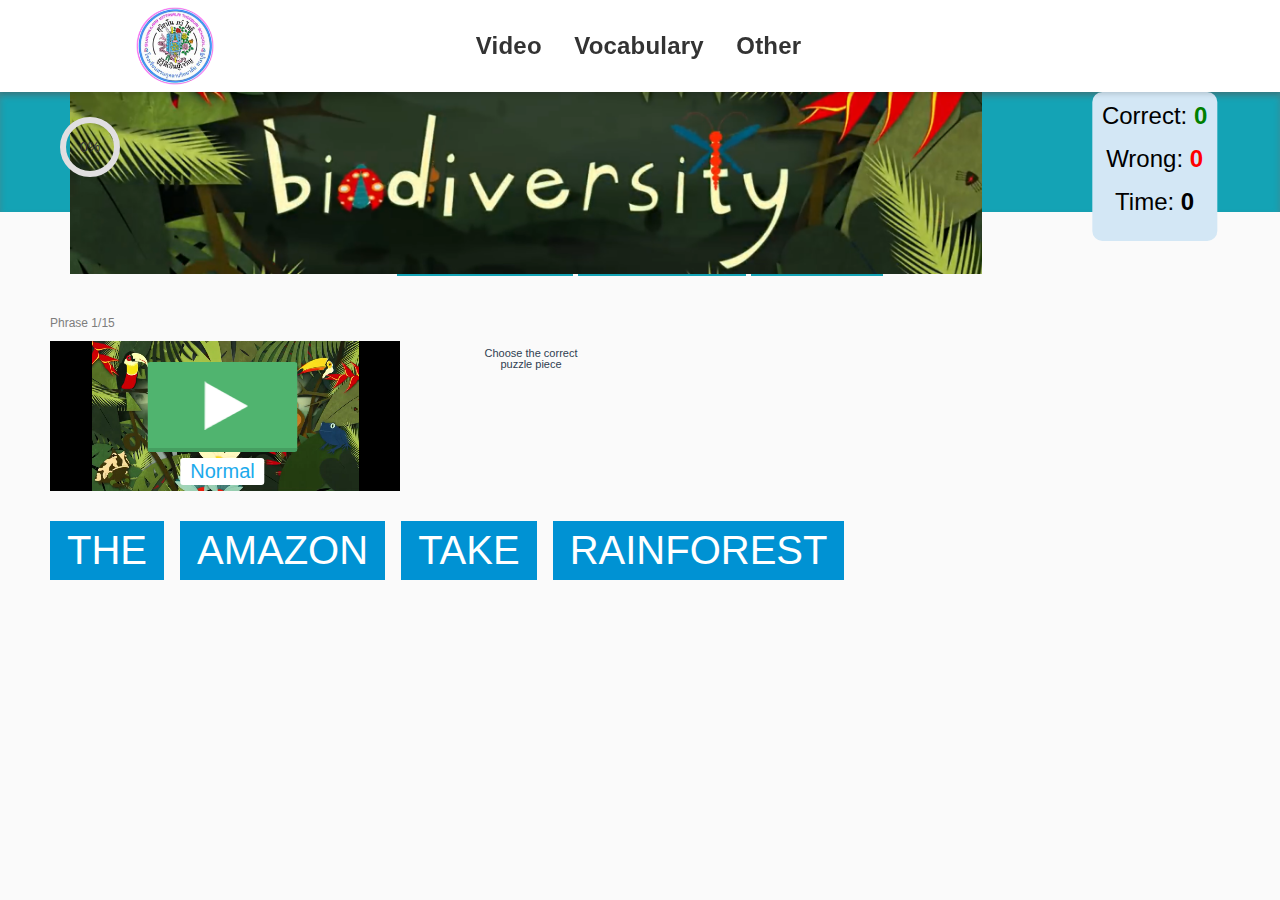
==== commit d4ce0944: "Add files via upload" ====
--- a/Biodiversity-2.html
+++ b/Biodiversity-2.html
@@ -518,16 +518,15 @@
   <script>
     window.free_vp = 1;
   </script>
- 
-
-	
+ 	
 </div>
-    <script type="text/javascript" src="./files/main.js"></script>
+
 	<script type="text/javascript" src="./files/script.js"></script>      
 	<script type="text/javascript" src="./files/redesign-header.js"></script>
-	<script type="text/javascript" src="./files/runtime.js"></script>
-	<script type="text/javascript" src="./files/license.js"></script>	
-	<script src="./files/helpers.js"></script> 
+	<script type="text/javascript" src="./files/runtime.js" defer=""></script>
+	<script type="text/javascript" src="./files/license.js" defer=""></script>
+	<script type="text/javascript" src="./files/main.js" defer=""></script>
+	<script type="text/javascript" src="./files/helpers.js"></script> 
 	
 	<script>
         var playing = 0;
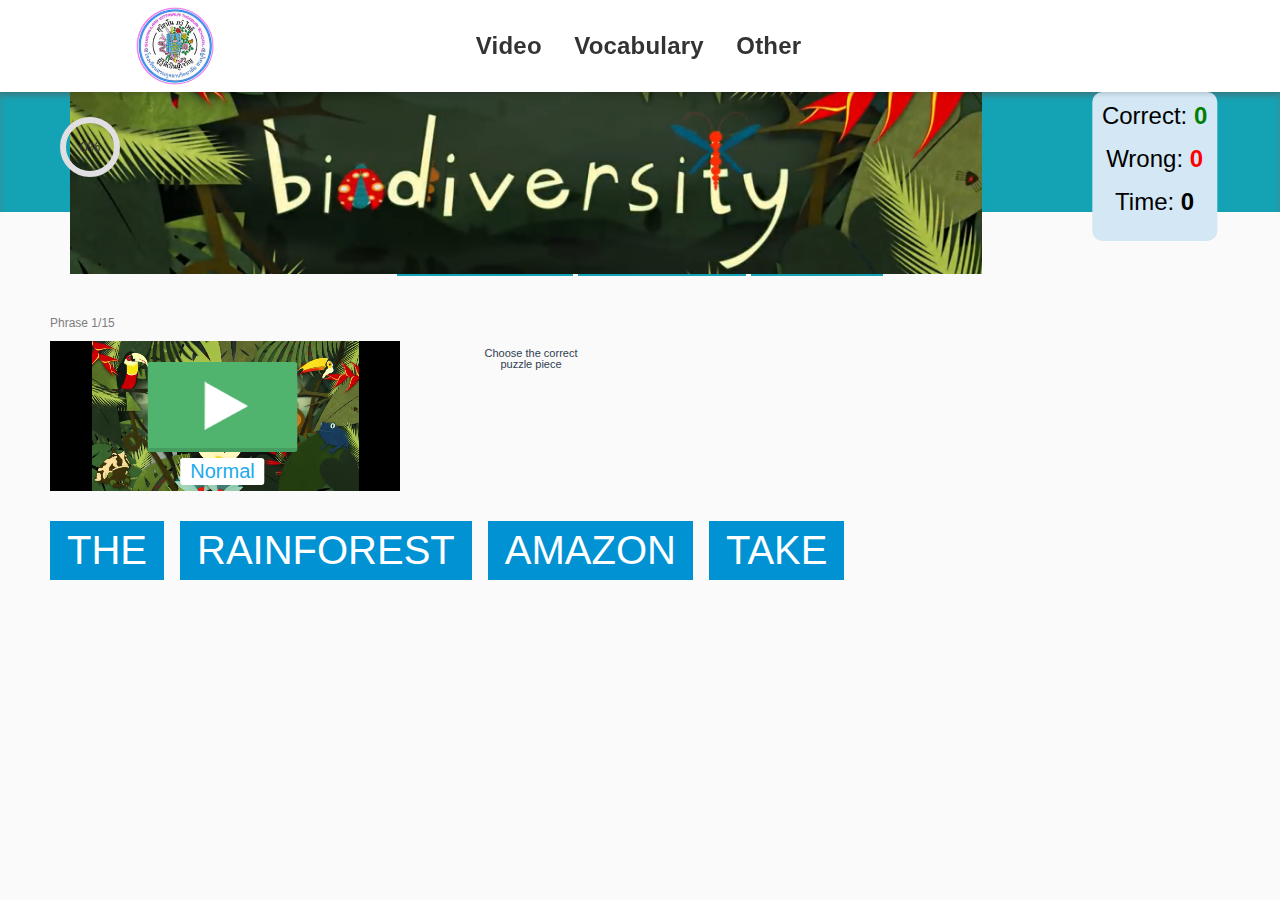
==== commit 761fdb8f: "Add files via upload" ====
--- a/Biodiversity-2.html
+++ b/Biodiversity-2.html
@@ -525,7 +525,7 @@
 	<script type="text/javascript" src="./files/redesign-header.js"></script>
 	<script type="text/javascript" src="./files/runtime.js" defer=""></script>
 	<script type="text/javascript" src="./files/license.js" defer=""></script>
-	<script type="text/javascript" src="./files/main.js" defer=""></script>
+	<script type="text/javascript" src="./files/video-main.js" defer=""></script>
 	<script type="text/javascript" src="./files/helpers.js"></script> 
 	
 	<script>
--- a/files/style.css
+++ b/files/style.css
@@ -126,7 +126,8 @@
 	.puzzle-header__menu__login__btn{text-align:center;margin-bottom:20px;margin-top:0}.puzzle-footer__user-info .puzzle-header__menu__login{margin-left:0}.puzzle-footer__feedback{margin-right:66px}.puzzle-footer__feedback .button{padding:12px 25px 10px;background:#01b363;border-bottom:4px solid #019b56;font-size:16px}.puzzle-footer__money a{font-size:12px;margin-top:15px;color:#686868!important;text-decoration:underline}.puzzle-footer__money a:hover{text-decoration:none}.puzzle-footer__money:last-child a{margin-top:0}.puzzle-footer__menu-list__title{color:#8f9daa;font-size:16px;font-weight:700;margin-bottom:12px;min-height:18px}.puzzle-footer_menu-thin .border-link_green{width:220px;height:44px;font-size:16px;text-align:center;margin-bottom:10px;font-weight:400;padding:7px 2px;-webkit-box-sizing:border-box;box-sizing:border-box}.puzzle-footer_menu-thin .border-link_green span{display:inline-block;line-height:1.5}.puzzle-footer_menu-thin .border-link_green:hover svg path{fill:#fff}.puzzle-footer_menu-thin .puzzle-footer__content__left{padding:0 35px}.puzzle-footer_menu-thin .puzzle-footer__content__right{width:176px;text-align:center}.puzzle-footer__bottom-bar .puzzle-footer__user-info{padding-top:10px}.puzzle-footer__bottom-bar .puzzle-footer__user-info .puzzle-header__menu__user{margin-bottom:0}.puzzle-footer__content .puzzle-search_style_white .puzzle-search__input{background-color:transparent;border:2px solid #677888;margin-bottom:0}.puzzle-footer__content .puzzle-search_style_white .puzzle-search__input+#search_preloader+.puzzle-icon+.puzzle-icon svg path{fill:#677888}.puzzle-footer__content .puzzle-search_style_white .puzzle-search__input:focus+#search_preloader+.puzzle-icon+.puzzle-icon svg path{fill:#d7d7d7}.puzzle-footer__content .puzzle-search_style_white .puzzle-search__input::-webkit-input-placeholder{color:#8f9daa}.puzzle-footer__content .puzzle-search_style_white .puzzle-search__input::-moz-placeholder{color:#8f9daa}.puzzle-footer__content .puzzle-search_style_white .puzzle-search__input:-ms-input-placeholder{color:#8f9daa}.puzzle-footer__content .puzzle-search_style_white .puzzle-search__input:-moz-placeholder{color:#8f9daa}.puzzle-footer__content .puzzle-search_style_white .puzzle-search__input:focus::-webkit-input-placeholder{color:#d7d7d7}.puzzle-footer__content .puzzle-search_style_white .puzzle-search__input:focus::-moz-placeholder{color:#d7d7d7}.puzzle-footer__content .puzzle-search_style_white .puzzle-search__input:focus:-ms-input-placeholder{color:#d7d7d7}.puzzle-footer__content .puzzle-search_style_white .puzzle-search__input:focus:-moz-placeholder{color:#d7d7d7}.footer-usach{right:-50px;top:13px;text-decoration:none}.footer-usach__svg{width:95px;height:233px}.footer-usach__svg svg{width:100%;height:100%}.footer-usach__balloon,.footer-usach__svg{display:inline-block;vertical-align:top}.footer-usach__balloon{border-radius:4px;background-color:#f8f3e7;-webkit-box-shadow:0 5px 0 0 #d5b492;box-shadow:0 5px 0 0 #d5b492;width:147px;height:185px;padding:10px;-webkit-box-sizing:border-box;box-sizing:border-box;text-align:center;margin-right:35px;position:relative}.footer-usach__balloon::after{content:'';display:inline-block;background:url(/templates/svg/icons/welcome/balloon_corner2.svg) no-repeat;width:32px;height:29px;position:absolute;z-index:1;right:-23px;top:50%;margin-top:-14px;-webkit-transform:scale(-1,1);transform:scale(-1,1)}.footer-usach__balloon__pic{height:130px}.footer-usach__balloon__pic img{max-width:100%;max-height:100%}.footer-usach__balloon__text{font-size:12px;font-family:MuseoNew,Arial,sans-serif,Helvetica;font-weight:700;margin-bottom:10px;color:#2d2d2d;text-decoration:none}.blog-share{padding:30px 0 0}.b-section_video__difficulty-social{text-align:justify;height:50px}.b-section_video__difficulty-social:after{display:inline-block;width:100%;content:''}.video-share,.video-share__icons,.video-share__icons__btn,.video-share__text{display:inline-block;vertical-align:middle}.video-share__text{color:#fff;font-size:16px;margin-right:10px}.b-section_video__difficulty-social_video-puzzle .video-share__text{color:#333}.b-section_video__difficulty-social_exercise .video-share__text{color:#fff}.video-share__icons__btn{margin-right:5px;width:34px;height:34px;border-radius:6px;position:relative}.video-share__icons__btn span{position:absolute;left:50%;top:50%;-webkit-transform:translate(-50%,-50%);transform:translate(-50%,-50%)}.video-share__icons__btn svg{width:100%;height:100%;vertical-align:top}.video-share__icons__vk{background-color:#507299}.video-share__icons__vk span{display:inline-block;width:21px;height:12px}.video-share__icons__fb{background-color:#4160a0}.video-share__icons__fb span{display:inline-block;width:18px;height:21px}.video-share__icons__ok{background-color:#ee8208;margin-right:0}.video-share__icons__ok span{display:inline-block;width:12px;height:20px}.page-movie-single .video-share{position:relative;z-index:1;margin-left:5px;margin-bottom:5px}.video-share .pluso-more{display:none!important}
 	.puzzle-ontop{position:fixed;left:20px;bottom:20px;z-index:201;width:10px!important}@media only screen and (max-width:1620px)
 	{.puzzle-ontop.is-visible .puzzle-header__menu__login__btn{width:10px!important}}@media only screen and (min-width:1440px)
-	{.puzzle-ontop.is-visible{display:block!important;width:10px!important}}@media only screen and (min-device-width:768px) and (max-device-width:1024px) and (orientation:landscape){.balloon{width:auto!important}}.link-like{cursor:pointer;color:#00a9ef;font-size:14px}.link-like:hover{color:#1cb9fa;text-decoration:none!important}.b-reg__user__email{display:block;margin:18px 0 0;padding:12.5px 15px;box-sizing:border-box;-moz-box-sizing:border-box;-webkit-box-sizing:border-box;background:url(/wp-content/themes/english/assets/antago/img/user-login.png) 96% center no-repeat #1474b5;border-radius:3px;color:#98b6d2;font-size:16px;width:100%;font-family:Arial,sans-serif}.b-reg__form input::-webkit-input-placeholder{color:#98b6d2}.b-reg__form input::-moz-placeholder{color:#98b6d2;opacity:1}.b-reg__form input:-ms-input-placeholder{color:#98b6d2}.n-reg__submit{display:block;margin:20px 0 0;padding:17px 0 11px;width:100%;font-size:20px}.b-reg__or{position:relative;color:#5797c2;font-size:16px;line-height:1;text-align:center;margin:16px 0 0}.b-reg__or:after,.b-reg__or:before{content:'';position:absolute;width:127px;height:1px;background:#5796c1;top:8px}.b-reg__or:after{right:0}.b-reg__or:before{left:0}.b-reg__block__social .b-reg__block__change__reg,.b-reg__block__social .b-reg__capthca__reload,.b-reg__block__social .b-reg__or,.b-reg__block__social .b-reg__title__reg,.b-reg__block__social .b-reg__user__email,.b-reg__block__social .b-reg_captcha_panel,.b-reg__block__social .js-sign-up-submit{display:none!important}.b-reg__block__social .b-reg__form.sign_form{margin-bottom:30px}.b-reg__block__simple .b-reg__block__change{margin-top:30px;-webkit-user-select:none;-moz-user-select:none;-ms-user-select:none;-o-user-select:none;user-select:none}.b-reg__block__simple .b-reg__block__change span{color:#7dabc8;border-bottom:1px dashed #7dabc8;font-size:18px;cursor:pointer;display:inline-block;height:25px}.b-reg__block__simple{margin-top:70px!important;min-height:277px}.serials .b-reg__block__simple{margin-top:0!important;margin-bottom:10px}.b-reg__block .b-reg__title__social,.b-reg__block__simple .b-reg-social-main,.b-reg__block__simple .b-reg__block__change__social,.b-reg__block__simple .b-reg__or,.b-reg__block__simple .b-reg__soc{display:none!important}.b-reg__block__social .b-reg-social-main,.b-reg__block__social .b-reg__soc,.b-reg__block__social .b-reg__title__social{display:block!important}.b-reg__block__social .b-reg__block__change__social{display:inline-block!important}.b-reg__captcha.b-reg__captcha__input{width:150px}.b-reg__captcha__reload{vertical-align:middle;display:inline-block;position:absolute;top:7px;left:264px;cursor:pointer;width:32px;height:32px}.b-reg__block__simple .b-reg__captcha__reload{background:#0096d3;-webkit-box-shadow:0 6px 0 #0083b9;box-shadow:0 6px 0 #0083b9;border-radius:3px}.b-reg__captcha__reload__block img{position:static}.b-reg_captcha_panel .b-reg__captcha__reload{position:static;top:15px;left:252px;cursor:pointer;padding:6px 8px;display:inline-block;vertical-align:top;margin-top:18px}.b-reg__captcha__img{display:inline-block;width:100px;height:45px;margin:18px 0 0;vertical-align:middle;background-size:100px;background-repeat:no-repeat}.temp-hr{height:5px;background-color:#ddd;width:100%;margin:50px 0}.auth-required{color:#000;text-align:center;margin:40px 0 200px}.term-of-use__title{font-weight:500;font-size:26px;margin-bottom:20px;display:inline-block;margin-top:30px}.term-of-use__title-mini{font-weight:500;font-size:20px;margin-bottom:20px;display:inline-block;margin-top:30px}.term-of-use p{line-height:1.5}.term-of-use ol li{padding:0;margin-bottom:14px}.term-of-use{font-size:16px}.term-of-use>.l-wrapper{-webkit-box-sizing:border-box;box-sizing:border-box;padding:0 15px}.term-of-use_modal{font-size:12px}.term-of-use_modal p{line-height:1.2}.term-of-use_modal .term-of-use__title{font-size:1em;margin-top:20px;margin-bottom:5px}.switcher{display:block;margin:0;border-bottom:1px solid #dcdcdc;padding:0}.switcher li{display:inline-block;padding:20px;font-size:18px;text-decoration:none;position:relative;bottom:-1px;margin:0;border-radius:5px;color:#4594d1;cursor:pointer}.switcher li>div{display:inline-block;font-size:18px;text-decoration:none}.switcher li.active{cursor:pointer;font-weight:400;border:1px solid #dcdcdc;border-bottom:none;border-bottom-left-radius:0;border-bottom-right-radius:0;background:#fff}.switcher-boxes>div{display:none}.switcher-boxes div.active{display:block}.sign-in__social-landscape{display:none}.social-profile__name{display:inline-block;max-width:100%;overflow:hidden;line-height:1;height:14px}.vitamin-page__content_bg_yellow-f4f3df{background-color:#f4f3df}.series-light__popup-feedback{position:absolute;bottom:-38px;right:0;max-width:180px}.series-light__popup-feedback .english-button_style_red{font-size:12px;border:5px;border-top-left-radius:0;border-top-right-radius:0}.series-light__feedback .b-description-wrap-remind{position:static;margin-top:0!important;background:0 0;width:100%!important;margin-left:0!important;height:auto}.series-light__feedback .block-description-remind{border-bottom:none;padding:10px 0;display:block;width:100%}.series-light__feedback .block-description-remind-input{width:25px;padding-left:5px}.series-light__feedback .block-description-remind-text{width:80%}.series-light__feedback .ui-icon{display:inline-block;vertical-align:middle;margin-top:-.25em;position:relative;text-indent:-99999px;overflow:hidden;background-repeat:no-repeat;width:16px;height:16px}.series-light__feedback .ui-state-default .ui-icon{background-image:url(/templates/svg/icons/header_icons/header_arrow.svg);background-position:50% 80%;-webkit-transition:.1s;transition:.1s}.series-light__feedback .ui-button:active .ui-icon,.series-light__feedback .ui-state-active .ui-icon{background-image:url(/templates/svg/icons/header_icons/header_arrow.svg);-webkit-transform:rotate(180deg);transform:rotate(180deg)}.series-light__feedback .ui-accordion-content,.series-light__feedback .ui-accordion-header{margin-bottom:10px}.series-light__download-btn .puzzle-icon{cursor:pointer}.series-light__download-btn .puzzle-icon svg path{fill:grey}.series-light__popup #vid-settings-controls ul.options .autopause,.series-light__popup #vid-settings-controls ul.options .quizes{display:none}.podcasts-index{position:relative;-webkit-box-sizing:border-box;box-sizing:border-box}.podcasts-index>.container-fluid{position:relative;z-index:2}.podcasts-index_style_blue{padding-top:55px;color:#fff;background:url(/wp-content/themes/english/assets/images/podcasts/podcast1_bg.png) top center no-repeat;min-height:540px;-webkit-box-sizing:border-box;box-sizing:border-box}.podcasts-index_style_blue::before{content:'';width:100%;height:540px;position:absolute;max-width:100%;z-index:1;left:0;top:0;background-color:rgba(25,95,139,.7)}.podcasts-button{width:180px;height:50px;display:inline-block;border-radius:6px;text-align:center;background-color:#ededed;cursor:pointer;-webkit-box-sizing:border-box;box-sizing:border-box;position:relative;text-decoration:none;color:#333}.podcasts-button__logo{position:absolute;left:50%;top:50%;-webkit-transform:translate(-50%,-50%);transform:translate(-50%,-50%)}.podcasts-element{padding:45px 0}.translate-label{cursor:pointer;padding-left:5px;display:inline-block!important}.translate-label img{width:12px;margin-top:-10px}.translate-placeholder{display:inline-block!important;border:1px dotted #ccc}.ui-icon-gripsmall-diagonal-se{background:none}.ui-resizable{position:relative}.ui-resizable-handle{position:absolute;font-size:.1px;display:block;-ms-touch-action:none;touch-action:none}.ui-resizable-autohide .ui-resizable-handle,.ui-resizable-disabled .ui-resizable-handle{display:none}.ui-resizable-n{cursor:n-resize;height:7px;width:100%;top:-5px;left:0}.ui-resizable-s{cursor:s-resize;height:7px;width:100%;bottom:-5px;left:0}.ui-resizable-e{cursor:e-resize;width:7px;right:-5px;top:0;height:100%}.ui-resizable-w{cursor:w-resize;width:7px;left:-5px;top:0;height:100%}.ui-resizable-se{cursor:se-resize;width:16px;height:16px;right:1px;bottom:1px}.ui-resizable-sw{cursor:sw-resize;width:9px;height:9px;left:-5px;bottom:-5px}.ui-resizable-nw{cursor:nw-resize;width:9px;height:9px;left:-5px;top:-5px}.ui-resizable-ne{cursor:ne-resize;width:9px;height:9px;right:-5px;top:-5px}.puzzle-skype__top{position:relative;z-index:2;color:#fff;padding:60px 0 70px;background:url(/wp-content/themes/english/assets/images/skype-bg.jpg) top center/cover no-repeat;min-height:640px}.puzzle-skype__top::after{content:'';position:absolute;left:0;top:0;width:100%;height:100%;background-color:rgba(45,42,40,.5);z-index:1}.puzzle-skype__top>.container-fluid{position:relative;z-index:2}.puzzle-skype__form{background-color:rgba(0,0,0,.4);border-radius:6px;padding:25px}.puzzle-skype__form-header-ico{float:left}.puzzle-skype__form-title-and-subtitle{padding-left:80px}.puzzle-skype__form-inputs-list-item input.puzzle-input_size_l{height:40px;font-size:16px;padding:10px 10px 10px 40px}.puzzle-skype__form-inputs-list-item .puzzle-select_size_m{height:40px;font-size:16px;background:url(/blocks/main.blocks/puzzle-select/puzzle-select-triangle.svg) 95% 50% no-repeat,-webkit-gradient(linear,left bottom,left top,from(#f5fafd),to(#fff));background:url(/blocks/main.blocks/puzzle-select/puzzle-select-triangle.svg) 95% 50% no-repeat,linear-gradient(to top,#f5fafd,#fff);border-color:#fff}.puzzle-skype__form-inputs-list-item .puzzle-input::-webkit-input-placeholder{color:#b1acac}.puzzle-skype__form-inputs-list-item .puzzle-input::-moz-placeholder{color:#b1acac;opacity:1}.puzzle-skype__form-inputs-list-item .puzzle-input:-ms-input-placeholder{color:#b1acac}.puzzle-input_bg_profile{background:url(/templates/svg/icons/skype-form/form_name.svg) 14px 12px/12px 14px no-repeat}.puzzle-input_bg_mail{background:url(/templates/svg/icons/skype-form/form_mail.svg) 14px 13px/14px 10px no-repeat}.puzzle-input_bg_skype{background:url(/templates/svg/icons/skype-form/form_skype.svg) 14px 12px/14px 14px no-repeat}.puzzle-input_bg_phone{background:url(/templates/svg/icons/skype-form/form_phone.svg) 14px 11px/10px 16px no-repeat}.puzzle-skype__benefits{padding:25px 0 0}.puzzle-skype__benefits_style_green{background-color:#79c177;color:#fff}.puzzle-skype__benefits_style_green .puzzle-icon svg path{fill:#fff}.puzzle-skype__benefits-item{min-width:150px;padding-bottom:25px}.puzzle-skype__info-item{padding-bottom:40px}.puzzle-skype__info .puzzle-box_type_skype-info{padding-bottom:25px}.mobile-landing__info-block{padding:15px 190px 17px;background-color:rgba(63,188,240,.3);border-radius:3px;position:relative}.mobile-landing__info-block-left-icon{position:absolute;left:80px;top:50%;-webkit-transform:translate(0,-50%);transform:translate(0,-50%)}.mobile-landing__info-block-text{font-weight:500;font-size:16px}.mobile-landing__info-block_type_with-btn{padding:25px 30px 27px 190px}.mobile-landing__info-block_type_photo{padding:20px 100px 27px 190px;height:72px;-webkit-box-sizing:border-box;box-sizing:border-box;line-height:1}.mobile-landing__info-block_style_green{background-color:#65b289}.puzzle-comments__subscribe-check{cursor:pointer}.puzzle-comments__subscribe-check input{visibility:hidden}.puzzle-comments__subscribe-check .vocab-test__words__element__check,.puzzle-comments__subscribe-check .vocab-test__words__element__main{vertical-align:middle!important;display:inline-block;float:none;padding:0}.puzzle-comments__subscribe-check .vocab-test__words__element__main{margin-left:5px;text-align:left;width:auto;color:#a5a5a5;font-size:14px;border:none!important;-webkit-user-select:none;-moz-user-select:none;-ms-user-select:none;-o-user-select:none;user-select:none}.puzzle-comments__subscribe-check .vocab-test__words__element__check{background:#fff;border-radius:4px;border:2px solid #71b26f;width:30px;height:30px}.puzzle-comments__subscribe-check.vocab-test__words__element__content{margin-bottom:0}.puzzle-comments__subscribe-check.is-active .vocab-test__words__element__check{background:url(/wp-content/themes/english/assets/images/vocab-test/vocab-test-check.svg) center center no-repeat #71b26f;border-color:#71b26f}.puzzle-comments__subscribe-check_style_gray .vocab-test__words__element__check{background:0 0;border-color:#bebebe}.puzzle-comments__subscribe-check_size_s .vocab-test__words__element__check{width:20px;height:20px}.puzzle-comments__subscribe-check_size_s.is-active .vocab-test__words__element__check{background-size:16px}.mobile-landing__help-link{font-size:14px;text-decoration:none;color:#dfe6ec!important}.mobile-landing__help-link span{border-bottom:1px solid rgba(223,230,236,.6)}.mobile-landing__help-link:hover span{border-color:transparent}.start-page__products{background:linear-gradient(220deg,#1e4a7e,#2db3ff);color:#fff;padding:30px 0 50px}.start-page__products-title span{display:block}.start-page__products-title span i{font-size:20px;border-bottom:1px solid rgba(255,255,255,.5);color:rgba(255,255,255,.95)!important;font-style:normal}.start-page__products-title:hover span i{color:#fff!important}.start-page__products-title .puzzle-text_fz_16 span{font-size:16px}.start-page__products-vip{width:290px;border-radius:10px;-webkit-box-sizing:border-box;box-sizing:border-box;margin-left:auto}.start-page__products-right{background:url(/templates/svg/icons/brace.svg) 10% 25%/15px 245px no-repeat}.start-page__products-first{font-size:20px;text-align:center;font-weight:500;margin-bottom:30px}.start-page__products-teacher-num{background-color:rgba(30,77,129,.25);width:46px;text-align:center;margin:0 17px 0 3px;border-radius:30px;padding:3px 0;font-size:14px}.start-page__products-teacher span{font-size:14px;border-bottom:1px solid rgba(255,255,255,.5)}.start-page__products-teacher-item{margin-bottom:7px;display:block;color:#fff!important;text-decoration:none}.start-page__products-teacher-item span{color:rgba(255,255,255,.9)!important}.start-page__products-teacher-item:hover span{color:#fff!important}.start-page__products-title{text-decoration:none}.start-page__products-item:not(:last-child){margin-bottom:40px}.start-page__products-item-circle{width:56px;height:56px;background-color:#fff;border-radius:50%;text-align:center}.start-page__products-item-circle .start-page__products-icon{padding-top:8px}.vocab-word__icon{display:inline-block;vertical-align:middle;width:35px;height:35px;position:relative;margin-right:10px;margin-bottom:10px}.vocab-word__icon_size_s{width:20px;height:20px;margin-right:5px;margin-left:5px}.vocab-word__icon svg{position:absolute;left:50%;top:50%;-webkit-transform:translate(-50%,-50%);transform:translate(-50%,-50%)}.vocab-word_icon.vocab-test__words__element__content{width:70%;vertical-align:middle;display:inline-block}.vocab-word__icon_flag{background:url(/wp-content/themes/english/assets/pe/img/flag_medium.png) no-repeat}.vocab-word__icon_flag-us{background-position:-94px 0}.vocab-word__icon_flag-en{background-position:0 0}.vocab-word__icon_flag-au{background-position:-47px 0}.vocab-word__icon_flag-ir{background-position:-141px 0}.vocab-word__icon_flag-sc{background-position:-189px 0}.vocab-word__icon_flag.vocab-word__icon_size_s{background:url(/wp-content/themes/english/assets/pe/img/flag_small.png) no-repeat}.vocab-word__icon_flag.vocab-word__icon_size_s.vocab-word__icon_flag-us{background-position:-54px 0}.vocab-word__icon_flag.vocab-word__icon_size_s.vocab-word__icon_flag-en{background-position:0 0}.vocab-word__icon_flag.vocab-word__icon_size_s.vocab-word__icon_flag-au{background-position:-27px 0}.vocab-word__icon_flag.vocab-word__icon_size_s.vocab-word__icon_flag-ir{background-position:-81px 0}.vocab-word__icon_flag.vocab-word__icon_size_s.vocab-word__icon_flag-sc{background-position:-108px 0}.series-films__favorite{position:relative;z-index:2}.series-films__favorite-ribbon{position:absolute;right:0;top:-50px;overflow:hidden;cursor:pointer}.puzzle-box.puzzle-box_type_pesni.puzzle-box_style_blue .series-films__favorite-ribbon{top:-30px}.series-films__favorite-ribbon-text{font-size:14px;line-height:1.29;text-align:right;color:#76b7e5;margin-right:18px;border-bottom:1px dashed}.series-films__favorite-ribbon .puzzle-icon{position:relative;top:-5px;-webkit-transition-duration:.2s;transition-duration:.2s}.series-films__favorite-ribbon.is-favorite .puzzle-icon,.series-films__favorite-ribbon:hover .puzzle-icon{top:0}.series-films__favorite-ribbon.is-favorite .puzzle-icon svg path{fill:#ffd451}body.page-movie .series-films__favorite_type_light .series-films__favorite-ribbon{top:-40px}.series-films__favorite_type_light .series-films__favorite-ribbon-text{color:#fff}.series-films__favorite_type_light .series-films__favorite-ribbon svg path{fill:#fff}.buy-products__check .vocab-test__words__element__check{background:#fff;width:35px;height:35px;border-radius:5px;border:2px solid #ddd}.buy-products__check .vocab-test__words__element__check:hover{border:2px solid #66bf66}.buy-products__check.is-active .vocab-test__words__element__check{border-color:#66bf66;background:url(/templates/svg/icons/buy/checkmark-white.svg) center center no-repeat #66bf66}.fullscreen-mode-line{padding:15px 0}.fullscreen-mode-line__toggle{font-size:16px;cursor:pointer}.fullscreen-mode-line__toggle .train-popup__close{font-family:MuseoNew,Arial,Helvetica,sans-serif;font-size:14px;text-decoration:none;line-height:1;color:#a6a6a6}.fullscreen-mode-line__toggle .train-popup__close span{border-bottom:1px dashed}.b-header_content_videopuzzles .fullscreen-mode-line__toggle{display:table-cell;text-align:center}.puzzle-subheader_listening .train-popup__close,.puzzle-subheader_style_green .train-popup__close{color:#fff}.puzzle-subheader .fullscreen-mode-line__icon svg path{fill:#fff}.fullscreen-mode-line__icon{margin-left:5px}.fullscreen-mode-line__toggle_style_black .train-popup__close{color:#2f4051}.fullscreen-mode-line__toggle_style_black .fullscreen-mode-line__icon svg path{fill:#2f4051}.fullscreen-mode-line__toggle_style_white .train-popup__close{color:#fff}.fullscreen-mode-line__toggle_style_white .fullscreen-mode-line__icon svg path{fill:#fff}.level-test__action-game-discount-ribbon{width:63px;height:63px;position:relative}.level-test__action-game-discount-ribbon-text{color:#fff;position:absolute;left:50%;top:50%;-webkit-transform:translate(-50%,-50%);transform:translate(-50%,-50%)}.gramotey__page label.in-label{max-width:370px}.range-slider_bottom-labels{display:-moz-flex;display:-ms-flex;display:-o-flex;display:-webkit-box;display:-ms-flexbox;display:flex;-webkit-box-pack:justify;-ms-flex-pack:justify;justify-content:space-between;-ms-flex-flow:row nowrap;-o-flex-flow:row nowrap;-webkit-box-orient:horizontal;-webkit-box-direction:normal;flex-flow:row nowrap}.range-slider_bottom-labels span{font-size:14px;font-weight:700;color:#2f4051}.react-blog__header{padding:50px 60px 30px;text-align:center;background:url(/wp-content/themes/english/assets/images/blog/blog_header_bg.png) center bottom no-repeat,-webkit-gradient(linear,left top,right top,color-stop(50%,#537e9a),to(#486d85));background:url(/wp-content/themes/english/assets/images/blog/blog_header_bg.png) center bottom no-repeat,linear-gradient(90deg,#537e9a 50%,#486d85 100%);color:#fff;background-size:cover;-webkit-box-sizing:border-box;box-sizing:border-box}.react-blog__header_type_books{background:-webkit-gradient(linear,left top,left bottom,from(rgba(47,64,81,.75)),to(rgba(47,64,81,.75))),url(/wp-content/themes/english/assets/images/books/header-bg.jpg) center center repeat-x;background:linear-gradient(rgba(47,64,81,.75),rgba(47,64,81,.75)),url(/wp-content/themes/english/assets/images/books/header-bg.jpg) center center repeat-x;-webkit-box-shadow:inset 0 0 0 500px rgba(0,0,0,.2);box-shadow:inset 0 0 0 500px rgba(0,0,0,.2);padding:60px 60px 30px;height:340px}.react-blog__header-title{font-size:38px;font-weight:300;line-height:.84;color:#fff}.react-blog__header-subtitle{margin:20px 0 43px}.react-blog__captcha{display:-webkit-box;display:-ms-flexbox;display:flex;-webkit-box-pack:center;-ms-flex-pack:center;justify-content:center}.react-blog__div-h1{color:#565656;font-size:40px;font-weight:400;line-height:38px;text-align:center;padding-bottom:30px}.react-blog__header_type_books .react-blog__header-title{font-size:42px}.react-blog__header_type_books .react-blog__header-subtitle{font-size:24px;margin:15px 0 23px}.react-blog__header-search-field{height:52px;max-width:1116px;margin:0 auto;background-color:#fff;border-radius:3px;position:relative}.react-blog__header-search-icon{position:absolute;right:15px;top:15px}.react-blog__header-search-input{height:inherit;width:100%;-webkit-box-sizing:border-box;box-sizing:border-box;padding:0 50px 0 16px;border:none;font-size:17px;border-radius:3px;background-color:#f6f6f6}.react-blog__header-search-input::-webkit-input-placeholder{color:#2f4051;opacity:.5}.react-blog__header-search-input::-moz-placeholder{color:#2f4051;opacity:.5}.react-blog__header-search-input:-ms-input-placeholder{color:#2f4051;opacity:.5}.vp-tabs{position:relative;margin-bottom:20px}.vp-tabs__item{float:left;position:relative;padding-right:35px}.vp-tabs_rtl .vp-tabs__item{float:right}a.vp-tabs__item{border-bottom:none;text-decoration:none}.vp-tabs__item>span{cursor:pointer;color:#2f4051;font-size:18px;font-weight:700;display:block;line-height:24px}.vp-tabs__item span i{font-size:15px;color:#bec5cc;font-style:normal;padding-left:4px}.vp-tabs__item.empty span{color:#bec5cc}.vp-tabs .lamp{position:absolute!important;height:3px;top:26px;background:0 0;transition:.3s linear;-o-transition:.3s linear;-moz-transition:.3s linear;-webkit-transition:.3s linear;padding-right:35px}.vp-tabs .lamp span{display:block;height:3px;background:#79c257;position:relative}.vp-tabs .active span,.vp-tabs .selected.active span{transition:.3s linear;-o-transition:.3s linear;-moz-transition:.3s linear;-webkit-transition:.3s linear}.vp-tabs_xl .vp-tabs__item{padding-right:30px}.vp-tabs_xl .vp-tabs__item span{font-size:24px;line-height:32px}.vp-tabs_xl .vp-tabs__item_rtl span{font-size:21px;line-height:32px}.vp-tabs_xl .vp-tabs__item span i{font-size:19px}.vp-tabs_xl .lamp{height:4px;top:34px;padding-right:45px}.vp-tabs_xl .lamp span{height:4px}@media only screen and (max-width:767px){.react-blog__header{padding:12px 0 10px;height:120px}.react-blog__header_type-blog{height:auto;padding:20px 0}.react-blog__header_type-blog .react-blog__header-form-text{margin-bottom:0}.react-blog__header_type_books{height:200px}.react-blog__header-title{font-size:20px!important}.react-blog__header-subtitle{font-size:16px!important}}@media only screen and (max-width :375px){.puzzle-header__popup-product-name,.puzzle-header__popup-product-sale{font-size:14px}.puzzle-header__popup-menu-title{font-size:12px}.puzzle-header__popup-footer{padding:15px}.puzzle-header__popup-content{text-align:center}.puzzle-header__popup-userrole{text-align:left}.puzzle-header__menu{margin-right:0}}@media only screen and (min-width :768px){.puzzle-footer_not-login 
+	{.puzzle-ontop.is-visible{display:block!important;width:10px!important}}@media only screen and (min-device-width:768px) and (max-device-width:1024px) and (orientation:landscape){.balloon{width:auto!important}}.link-like{cursor:pointer;color:#00a9ef;font-size:14px}.link-like:hover{color:#1cb9fa;text-decoration:none!important}.b-reg__user__email{display:block;margin:18px 0 0;padding:12.5px 15px;box-sizing:border-box;-moz-box-sizing:border-box;-webkit-box-sizing:border-box;background:url(/wp-content/themes/english/assets/antago/img/user-login.png) 96% center no-repeat #1474b5;border-radius:3px;color:#98b6d2;font-size:16px;width:100%;font-family:Arial,sans-serif}.b-reg__form input::-webkit-input-placeholder{color:#98b6d2}.b-reg__form input::-moz-placeholder{color:#98b6d2;opacity:1}.b-reg__form input:-ms-input-placeholder{color:#98b6d2}.n-reg__submit{display:block;margin:20px 0 0;padding:17px 0 11px;width:100%;font-size:20px}.b-reg__or{position:relative;color:#5797c2;font-size:16px;line-height:1;text-align:center;margin:16px 0 0}.b-reg__or:after,.b-reg__or:before{content:'';position:absolute;width:127px;height:1px;background:#5796c1;top:8px}.b-reg__or:after{right:0}.b-reg__or:before{left:0}.b-reg__block__social .b-reg__block__change__reg,.b-reg__block__social .b-reg__capthca__reload,.b-reg__block__social .b-reg__or,.b-reg__block__social .b-reg__title__reg,.b-reg__block__social .b-reg__user__email,.b-reg__block__social .b-reg_captcha_panel,.b-reg__block__social .js-sign-up-submit{display:none!important}.b-reg__block__social .b-reg__form.sign_form{margin-bottom:30px}.b-reg__block__simple .b-reg__block__change{margin-top:30px;-webkit-user-select:none;-moz-user-select:none;-ms-user-select:none;-o-user-select:none;user-select:none}.b-reg__block__simple .b-reg__block__change span{color:#7dabc8;border-bottom:1px dashed #7dabc8;font-size:18px;cursor:pointer;display:inline-block;height:25px}.b-reg__block__simple{margin-top:70px!important;min-height:277px}.serials .b-reg__block__simple{margin-top:0!important;margin-bottom:10px}.b-reg__block .b-reg__title__social,.b-reg__block__simple .b-reg-social-main,.b-reg__block__simple .b-reg__block__change__social,.b-reg__block__simple .b-reg__or,.b-reg__block__simple .b-reg__soc{display:none!important}.b-reg__block__social .b-reg-social-main,.b-reg__block__social .b-reg__soc,.b-reg__block__social .b-reg__title__social{display:block!important}.b-reg__block__social .b-reg__block__change__social{display:inline-block!important}.b-reg__captcha.b-reg__captcha__input{width:150px}.b-reg__captcha__reload{vertical-align:middle;display:inline-block;position:absolute;top:7px;left:264px;cursor:pointer;width:32px;height:32px}.b-reg__block__simple .b-reg__captcha__reload{background:#0096d3;-webkit-box-shadow:0 6px 0 #0083b9;box-shadow:0 6px 0 #0083b9;border-radius:3px}.b-reg__captcha__reload__block img{position:static}.b-reg_captcha_panel .b-reg__captcha__reload{position:static;top:15px;left:252px;cursor:pointer;padding:6px 8px;display:inline-block;vertical-align:top;margin-top:18px}.b-reg__captcha__img{display:inline-block;width:100px;height:45px;margin:18px 0 0;vertical-align:middle;background-size:100px;background-repeat:no-repeat}.temp-hr{height:5px;background-color:#ddd;width:100%;margin:50px 0}.auth-required{color:#000;text-align:center;margin:40px 0 200px}.term-of-use__title{font-weight:500;font-size:26px;margin-bottom:20px;display:inline-block;margin-top:30px}.term-of-use__title-mini{font-weight:500;font-size:20px;margin-bottom:20px;display:inline-block;margin-top:30px}.term-of-use p{line-height:1.5}.term-of-use ol li{padding:0;margin-bottom:14px}.term-of-use{font-size:16px}.term-of-use>.l-wrapper{-webkit-box-sizing:border-box;box-sizing:border-box;padding:0 15px}.term-of-use_modal{font-size:12px}.term-of-use_modal p{line-height:1.2}.term-of-use_modal .term-of-use__title{font-size:1em;margin-top:20px;margin-bottom:5px}.switcher{display:block;margin:0;border-bottom:1px solid #dcdcdc;padding:0}.switcher li{display:inline-block;padding:20px;font-size:18px;text-decoration:none;position:relative;bottom:-1px;margin:0;border-radius:5px;color:#4594d1;cursor:pointer}.switcher li>div{display:inline-block;font-size:18px;text-decoration:none}.switcher li.active{cursor:pointer;font-weight:400;border:1px solid #dcdcdc;border-bottom:none;border-bottom-left-radius:0;border-bottom-right-radius:0;background:#fff}.switcher-boxes>div{display:none}.switcher-boxes div.active{display:block}.sign-in__social-landscape{display:none}.social-profile__name{display:inline-block;max-width:100%;overflow:hidden;line-height:1;height:14px}.vitamin-page__content_bg_yellow-f4f3df{background-color:#f4f3df}.series-light__popup-feedback{position:absolute;bottom:-38px;right:0;max-width:180px}.series-light__popup-feedback .english-button_style_red{font-size:12px;border:5px;border-top-left-radius:0;border-top-right-radius:0}.series-light__feedback .b-description-wrap-remind{position:static;margin-top:0!important;background:0 0;width:100%!important;margin-left:0!important;height:auto}.series-light__feedback .block-description-remind{border-bottom:none;padding:10px 0;display:block;width:100%}.series-light__feedback .block-description-remind-input{width:25px;padding-left:5px}.series-light__feedback .block-description-remind-text{width:80%}.series-light__feedback .ui-icon{display:inline-block;vertical-align:middle;margin-top:-.25em;position:relative;text-indent:-99999px;overflow:hidden;background-repeat:no-repeat;width:16px;height:16px}.series-light__feedback .ui-state-default .ui-icon{background-image:url(/templates/svg/icons/header_icons/header_arrow.svg);background-position:50% 80%;-webkit-transition:.1s;transition:.1s}.series-light__feedback .ui-button:active .ui-icon,.series-light__feedback .ui-state-active .ui-icon{background-image:url(/templates/svg/icons/header_icons/header_arrow.svg);-webkit-transform:rotate(180deg);transform:rotate(180deg)}.series-light__feedback .ui-accordion-content,.series-light__feedback .ui-accordion-header{margin-bottom:10px}.series-light__download-btn .puzzle-icon{cursor:pointer}.series-light__download-btn .puzzle-icon svg path{fill:grey}.series-light__popup #vid-settings-controls ul.options .autopause,.series-light__popup #vid-settings-controls ul.options .quizes{display:none}.podcasts-index{position:relative;-webkit-box-sizing:border-box;box-sizing:border-box}.podcasts-index>.container-fluid{position:relative;z-index:2}.podcasts-index_style_blue{padding-top:55px;color:#fff;background:url(/wp-content/themes/english/assets/images/podcasts/podcast1_bg.png) top center no-repeat;min-height:540px;-webkit-box-sizing:border-box;box-sizing:border-box}.podcasts-index_style_blue::before{content:'';width:100%;height:540px;position:absolute;max-width:100%;z-index:1;left:0;top:0;background-color:rgba(25,95,139,.7)}.podcasts-button{width:180px;height:50px;display:inline-block;border-radius:6px;text-align:center;background-color:#ededed;cursor:pointer;-webkit-box-sizing:border-box;box-sizing:border-box;position:relative;text-decoration:none;color:#333}.podcasts-button__logo{position:absolute;left:50%;top:50%;-webkit-transform:translate(-50%,-50%);transform:translate(-50%,-50%)}.podcasts-element{padding:45px 0}.translate-label{cursor:pointer;padding-left:5px;display:inline-block!important}.translate-label img{width:12px;margin-top:-10px}.translate-placeholder{display:inline-block!important;border:1px dotted #ccc}.ui-icon-gripsmall-diagonal-se{background:none}.ui-resizable{position:relative}.ui-resizable-handle{position:absolute;font-size:.1px;display:block;-ms-touch-action:none;touch-action:none}.ui-resizable-autohide .ui-resizable-handle,.ui-resizable-disabled .ui-resizable-handle{display:none}.ui-resizable-n{cursor:n-resize;height:7px;width:100%;top:-5px;left:0}.ui-resizable-s{cursor:s-resize;height:7px;width:100%;bottom:-5px;left:0}.ui-resizable-e{cursor:e-resize;width:7px;right:-5px;top:0;height:100%}.ui-resizable-w{cursor:w-resize;width:7px;left:-5px;top:0;height:100%}
+	.ui-resizable-se{cursor:se-resize;width:30px;height:30px;right:1px;bottom:1px}.ui-resizable-sw{cursor:sw-resize;width:9px;height:9px;left:-5px;bottom:-5px}.ui-resizable-nw{cursor:nw-resize;width:9px;height:9px;left:-5px;top:-5px}.ui-resizable-ne{cursor:ne-resize;width:9px;height:9px;right:-5px;top:-5px}.puzzle-skype__top{position:relative;z-index:2;color:#fff;padding:60px 0 70px;background:url(/wp-content/themes/english/assets/images/skype-bg.jpg) top center/cover no-repeat;min-height:640px}.puzzle-skype__top::after{content:'';position:absolute;left:0;top:0;width:100%;height:100%;background-color:rgba(45,42,40,.5);z-index:1}.puzzle-skype__top>.container-fluid{position:relative;z-index:2}.puzzle-skype__form{background-color:rgba(0,0,0,.4);border-radius:6px;padding:25px}.puzzle-skype__form-header-ico{float:left}.puzzle-skype__form-title-and-subtitle{padding-left:80px}.puzzle-skype__form-inputs-list-item input.puzzle-input_size_l{height:40px;font-size:16px;padding:10px 10px 10px 40px}.puzzle-skype__form-inputs-list-item .puzzle-select_size_m{height:40px;font-size:16px;background:url(/blocks/main.blocks/puzzle-select/puzzle-select-triangle.svg) 95% 50% no-repeat,-webkit-gradient(linear,left bottom,left top,from(#f5fafd),to(#fff));background:url(/blocks/main.blocks/puzzle-select/puzzle-select-triangle.svg) 95% 50% no-repeat,linear-gradient(to top,#f5fafd,#fff);border-color:#fff}.puzzle-skype__form-inputs-list-item .puzzle-input::-webkit-input-placeholder{color:#b1acac}.puzzle-skype__form-inputs-list-item .puzzle-input::-moz-placeholder{color:#b1acac;opacity:1}.puzzle-skype__form-inputs-list-item .puzzle-input:-ms-input-placeholder{color:#b1acac}.puzzle-input_bg_profile{background:url(/templates/svg/icons/skype-form/form_name.svg) 14px 12px/12px 14px no-repeat}.puzzle-input_bg_mail{background:url(/templates/svg/icons/skype-form/form_mail.svg) 14px 13px/14px 10px no-repeat}.puzzle-input_bg_skype{background:url(/templates/svg/icons/skype-form/form_skype.svg) 14px 12px/14px 14px no-repeat}.puzzle-input_bg_phone{background:url(/templates/svg/icons/skype-form/form_phone.svg) 14px 11px/10px 16px no-repeat}.puzzle-skype__benefits{padding:25px 0 0}.puzzle-skype__benefits_style_green{background-color:#79c177;color:#fff}.puzzle-skype__benefits_style_green .puzzle-icon svg path{fill:#fff}.puzzle-skype__benefits-item{min-width:150px;padding-bottom:25px}.puzzle-skype__info-item{padding-bottom:40px}.puzzle-skype__info .puzzle-box_type_skype-info{padding-bottom:25px}.mobile-landing__info-block{padding:15px 190px 17px;background-color:rgba(63,188,240,.3);border-radius:3px;position:relative}.mobile-landing__info-block-left-icon{position:absolute;left:80px;top:50%;-webkit-transform:translate(0,-50%);transform:translate(0,-50%)}.mobile-landing__info-block-text{font-weight:500;font-size:16px}.mobile-landing__info-block_type_with-btn{padding:25px 30px 27px 190px}.mobile-landing__info-block_type_photo{padding:20px 100px 27px 190px;height:72px;-webkit-box-sizing:border-box;box-sizing:border-box;line-height:1}.mobile-landing__info-block_style_green{background-color:#65b289}.puzzle-comments__subscribe-check{cursor:pointer}.puzzle-comments__subscribe-check input{visibility:hidden}.puzzle-comments__subscribe-check .vocab-test__words__element__check,.puzzle-comments__subscribe-check .vocab-test__words__element__main{vertical-align:middle!important;display:inline-block;float:none;padding:0}.puzzle-comments__subscribe-check .vocab-test__words__element__main{margin-left:5px;text-align:left;width:auto;color:#a5a5a5;font-size:14px;border:none!important;-webkit-user-select:none;-moz-user-select:none;-ms-user-select:none;-o-user-select:none;user-select:none}.puzzle-comments__subscribe-check .vocab-test__words__element__check{background:#fff;border-radius:4px;border:2px solid #71b26f;width:30px;height:30px}.puzzle-comments__subscribe-check.vocab-test__words__element__content{margin-bottom:0}.puzzle-comments__subscribe-check.is-active .vocab-test__words__element__check{background:url(/wp-content/themes/english/assets/images/vocab-test/vocab-test-check.svg) center center no-repeat #71b26f;border-color:#71b26f}.puzzle-comments__subscribe-check_style_gray .vocab-test__words__element__check{background:0 0;border-color:#bebebe}.puzzle-comments__subscribe-check_size_s .vocab-test__words__element__check{width:20px;height:20px}.puzzle-comments__subscribe-check_size_s.is-active .vocab-test__words__element__check{background-size:16px}.mobile-landing__help-link{font-size:14px;text-decoration:none;color:#dfe6ec!important}.mobile-landing__help-link span{border-bottom:1px solid rgba(223,230,236,.6)}.mobile-landing__help-link:hover span{border-color:transparent}.start-page__products{background:linear-gradient(220deg,#1e4a7e,#2db3ff);color:#fff;padding:30px 0 50px}.start-page__products-title span{display:block}.start-page__products-title span i{font-size:20px;border-bottom:1px solid rgba(255,255,255,.5);color:rgba(255,255,255,.95)!important;font-style:normal}.start-page__products-title:hover span i{color:#fff!important}.start-page__products-title .puzzle-text_fz_16 span{font-size:16px}.start-page__products-vip{width:290px;border-radius:10px;-webkit-box-sizing:border-box;box-sizing:border-box;margin-left:auto}.start-page__products-right{background:url(/templates/svg/icons/brace.svg) 10% 25%/15px 245px no-repeat}.start-page__products-first{font-size:20px;text-align:center;font-weight:500;margin-bottom:30px}.start-page__products-teacher-num{background-color:rgba(30,77,129,.25);width:46px;text-align:center;margin:0 17px 0 3px;border-radius:30px;padding:3px 0;font-size:14px}.start-page__products-teacher span{font-size:14px;border-bottom:1px solid rgba(255,255,255,.5)}.start-page__products-teacher-item{margin-bottom:7px;display:block;color:#fff!important;text-decoration:none}.start-page__products-teacher-item span{color:rgba(255,255,255,.9)!important}.start-page__products-teacher-item:hover span{color:#fff!important}.start-page__products-title{text-decoration:none}.start-page__products-item:not(:last-child){margin-bottom:40px}.start-page__products-item-circle{width:56px;height:56px;background-color:#fff;border-radius:50%;text-align:center}.start-page__products-item-circle .start-page__products-icon{padding-top:8px}.vocab-word__icon{display:inline-block;vertical-align:middle;width:35px;height:35px;position:relative;margin-right:10px;margin-bottom:10px}.vocab-word__icon_size_s{width:20px;height:20px;margin-right:5px;margin-left:5px}.vocab-word__icon svg{position:absolute;left:50%;top:50%;-webkit-transform:translate(-50%,-50%);transform:translate(-50%,-50%)}.vocab-word_icon.vocab-test__words__element__content{width:70%;vertical-align:middle;display:inline-block}.vocab-word__icon_flag{background:url(/wp-content/themes/english/assets/pe/img/flag_medium.png) no-repeat}.vocab-word__icon_flag-us{background-position:-94px 0}.vocab-word__icon_flag-en{background-position:0 0}.vocab-word__icon_flag-au{background-position:-47px 0}.vocab-word__icon_flag-ir{background-position:-141px 0}.vocab-word__icon_flag-sc{background-position:-189px 0}.vocab-word__icon_flag.vocab-word__icon_size_s{background:url(/wp-content/themes/english/assets/pe/img/flag_small.png) no-repeat}.vocab-word__icon_flag.vocab-word__icon_size_s.vocab-word__icon_flag-us{background-position:-54px 0}.vocab-word__icon_flag.vocab-word__icon_size_s.vocab-word__icon_flag-en{background-position:0 0}.vocab-word__icon_flag.vocab-word__icon_size_s.vocab-word__icon_flag-au{background-position:-27px 0}.vocab-word__icon_flag.vocab-word__icon_size_s.vocab-word__icon_flag-ir{background-position:-81px 0}.vocab-word__icon_flag.vocab-word__icon_size_s.vocab-word__icon_flag-sc{background-position:-108px 0}.series-films__favorite{position:relative;z-index:2}.series-films__favorite-ribbon{position:absolute;right:0;top:-50px;overflow:hidden;cursor:pointer}.puzzle-box.puzzle-box_type_pesni.puzzle-box_style_blue .series-films__favorite-ribbon{top:-30px}.series-films__favorite-ribbon-text{font-size:14px;line-height:1.29;text-align:right;color:#76b7e5;margin-right:18px;border-bottom:1px dashed}.series-films__favorite-ribbon .puzzle-icon{position:relative;top:-5px;-webkit-transition-duration:.2s;transition-duration:.2s}.series-films__favorite-ribbon.is-favorite .puzzle-icon,.series-films__favorite-ribbon:hover .puzzle-icon{top:0}.series-films__favorite-ribbon.is-favorite .puzzle-icon svg path{fill:#ffd451}body.page-movie .series-films__favorite_type_light .series-films__favorite-ribbon{top:-40px}.series-films__favorite_type_light .series-films__favorite-ribbon-text{color:#fff}.series-films__favorite_type_light .series-films__favorite-ribbon svg path{fill:#fff}.buy-products__check .vocab-test__words__element__check{background:#fff;width:35px;height:35px;border-radius:5px;border:2px solid #ddd}.buy-products__check .vocab-test__words__element__check:hover{border:2px solid #66bf66}.buy-products__check.is-active .vocab-test__words__element__check{border-color:#66bf66;background:url(/templates/svg/icons/buy/checkmark-white.svg) center center no-repeat #66bf66}.fullscreen-mode-line{padding:15px 0}.fullscreen-mode-line__toggle{font-size:16px;cursor:pointer}.fullscreen-mode-line__toggle .train-popup__close{font-family:MuseoNew,Arial,Helvetica,sans-serif;font-size:14px;text-decoration:none;line-height:1;color:#a6a6a6}.fullscreen-mode-line__toggle .train-popup__close span{border-bottom:1px dashed}.b-header_content_videopuzzles .fullscreen-mode-line__toggle{display:table-cell;text-align:center}.puzzle-subheader_listening .train-popup__close,.puzzle-subheader_style_green .train-popup__close{color:#fff}.puzzle-subheader .fullscreen-mode-line__icon svg path{fill:#fff}.fullscreen-mode-line__icon{margin-left:5px}.fullscreen-mode-line__toggle_style_black .train-popup__close{color:#2f4051}.fullscreen-mode-line__toggle_style_black .fullscreen-mode-line__icon svg path{fill:#2f4051}.fullscreen-mode-line__toggle_style_white .train-popup__close{color:#fff}.fullscreen-mode-line__toggle_style_white .fullscreen-mode-line__icon svg path{fill:#fff}.level-test__action-game-discount-ribbon{width:63px;height:63px;position:relative}.level-test__action-game-discount-ribbon-text{color:#fff;position:absolute;left:50%;top:50%;-webkit-transform:translate(-50%,-50%);transform:translate(-50%,-50%)}.gramotey__page label.in-label{max-width:370px}.range-slider_bottom-labels{display:-moz-flex;display:-ms-flex;display:-o-flex;display:-webkit-box;display:-ms-flexbox;display:flex;-webkit-box-pack:justify;-ms-flex-pack:justify;justify-content:space-between;-ms-flex-flow:row nowrap;-o-flex-flow:row nowrap;-webkit-box-orient:horizontal;-webkit-box-direction:normal;flex-flow:row nowrap}.range-slider_bottom-labels span{font-size:14px;font-weight:700;color:#2f4051}.react-blog__header{padding:50px 60px 30px;text-align:center;background:url(/wp-content/themes/english/assets/images/blog/blog_header_bg.png) center bottom no-repeat,-webkit-gradient(linear,left top,right top,color-stop(50%,#537e9a),to(#486d85));background:url(/wp-content/themes/english/assets/images/blog/blog_header_bg.png) center bottom no-repeat,linear-gradient(90deg,#537e9a 50%,#486d85 100%);color:#fff;background-size:cover;-webkit-box-sizing:border-box;box-sizing:border-box}.react-blog__header_type_books{background:-webkit-gradient(linear,left top,left bottom,from(rgba(47,64,81,.75)),to(rgba(47,64,81,.75))),url(/wp-content/themes/english/assets/images/books/header-bg.jpg) center center repeat-x;background:linear-gradient(rgba(47,64,81,.75),rgba(47,64,81,.75)),url(/wp-content/themes/english/assets/images/books/header-bg.jpg) center center repeat-x;-webkit-box-shadow:inset 0 0 0 500px rgba(0,0,0,.2);box-shadow:inset 0 0 0 500px rgba(0,0,0,.2);padding:60px 60px 30px;height:340px}.react-blog__header-title{font-size:38px;font-weight:300;line-height:.84;color:#fff}.react-blog__header-subtitle{margin:20px 0 43px}.react-blog__captcha{display:-webkit-box;display:-ms-flexbox;display:flex;-webkit-box-pack:center;-ms-flex-pack:center;justify-content:center}.react-blog__div-h1{color:#565656;font-size:40px;font-weight:400;line-height:38px;text-align:center;padding-bottom:30px}.react-blog__header_type_books .react-blog__header-title{font-size:42px}.react-blog__header_type_books .react-blog__header-subtitle{font-size:24px;margin:15px 0 23px}.react-blog__header-search-field{height:52px;max-width:1116px;margin:0 auto;background-color:#fff;border-radius:3px;position:relative}.react-blog__header-search-icon{position:absolute;right:15px;top:15px}.react-blog__header-search-input{height:inherit;width:100%;-webkit-box-sizing:border-box;box-sizing:border-box;padding:0 50px 0 16px;border:none;font-size:17px;border-radius:3px;background-color:#f6f6f6}.react-blog__header-search-input::-webkit-input-placeholder{color:#2f4051;opacity:.5}.react-blog__header-search-input::-moz-placeholder{color:#2f4051;opacity:.5}.react-blog__header-search-input:-ms-input-placeholder{color:#2f4051;opacity:.5}.vp-tabs{position:relative;margin-bottom:20px}.vp-tabs__item{float:left;position:relative;padding-right:35px}.vp-tabs_rtl .vp-tabs__item{float:right}a.vp-tabs__item{border-bottom:none;text-decoration:none}.vp-tabs__item>span{cursor:pointer;color:#2f4051;font-size:18px;font-weight:700;display:block;line-height:24px}.vp-tabs__item span i{font-size:15px;color:#bec5cc;font-style:normal;padding-left:4px}.vp-tabs__item.empty span{color:#bec5cc}.vp-tabs .lamp{position:absolute!important;height:3px;top:26px;background:0 0;transition:.3s linear;-o-transition:.3s linear;-moz-transition:.3s linear;-webkit-transition:.3s linear;padding-right:35px}.vp-tabs .lamp span{display:block;height:3px;background:#79c257;position:relative}.vp-tabs .active span,.vp-tabs .selected.active span{transition:.3s linear;-o-transition:.3s linear;-moz-transition:.3s linear;-webkit-transition:.3s linear}.vp-tabs_xl .vp-tabs__item{padding-right:30px}.vp-tabs_xl .vp-tabs__item span{font-size:24px;line-height:32px}.vp-tabs_xl .vp-tabs__item_rtl span{font-size:21px;line-height:32px}.vp-tabs_xl .vp-tabs__item span i{font-size:19px}.vp-tabs_xl .lamp{height:4px;top:34px;padding-right:45px}.vp-tabs_xl .lamp span{height:4px}@media only screen and (max-width:767px){.react-blog__header{padding:12px 0 10px;height:120px}.react-blog__header_type-blog{height:auto;padding:20px 0}.react-blog__header_type-blog .react-blog__header-form-text{margin-bottom:0}.react-blog__header_type_books{height:200px}.react-blog__header-title{font-size:20px!important}.react-blog__header-subtitle{font-size:16px!important}}@media only screen and (max-width :375px){.puzzle-header__popup-product-name,.puzzle-header__popup-product-sale{font-size:14px}.puzzle-header__popup-menu-title{font-size:12px}.puzzle-header__popup-footer{padding:15px}.puzzle-header__popup-content{text-align:center}.puzzle-header__popup-userrole{text-align:left}.puzzle-header__menu{margin-right:0}}@media only screen and (min-width :768px){.puzzle-footer_not-login 
 	.puzzle-header__menu__login__btn{min-width:10px!important;margin-left:10px;font-size:14px}}@media only screen and (min-width :990px) and (max-width:1030px){.puzzle-header_menu-thin .puzzle-header__menu-price-btn{display:none}}@media only screen and (max-width :767px){.puzzle-skype__info-item .puzzle_mb_40{margin-bottom:20px}.b-reg_captcha_panel .b-reg__captcha.b-reg__captcha__input{width:100%}#popupConstructor{background-size:cover!important;max-width:100%!important;background-position:50% 0!important}.puzzle-header__popup{width:320px}.puzzle-header__popup-product-days{margin-top:2px}.puzzle-header__content::after{display:none}.puzzle-footer__welcome-text-blocks-item{width:100%}.puzzle-footer__user-info .puzzle-header__menu__login{width:100%;text-align:left;display:-moz-flex;display:-ms-flex;display:-o-flex;display:-webkit-box;display:-ms-flexbox;display:flex;-webkit-box-pack:justify;-ms-flex-pack:justify;justify-content:space-between;margin-top:10px}.mobile-landing__info-block_type_photo{height:auto;line-height:1.5;margin-top:20px}.mobile-landing__info-block-left-icon{position:static;-webkit-transform:translate(0,0);transform:translate(0,0);margin-top:-50px;text-align:center}.mobile-landing__info-block{padding:15px}.puzzle-footer_not-login 
 	.puzzle-header__menu__login__btn{min-width:10px!important;margin-top:-60px;height:40px}.puzzle-header__menu-price-btn span.puzzle_va_middle{display:none}.puzzle-header__menu-price-btn i.puzzle-icon{margin-right:0!important}.puzzle-header_menu-thin .puzzle-header__menu-price-btn{min-width:0}.puzzle-news__list-item{padding:20px;-webkit-box-sizing:border-box;box-sizing:border-box}.puzzle-news__list_blog .puzzle-news__list-item{padding-left:20px}.puzzle-news__list-item-text,.puzzle-news__list-item-title{padding-right:20px}.podcasts-index .puzzle-text_fz_50.puzzle-text_fw_300.puzzle_mb_50{font-size:30px!important}.puzzle-header__submenu-list{list-style-type:none;display:inline-block;vertical-align:top;width:49%}.puzzle-header__submenu-list_status_alone{display:block;margin-bottom:10px;width:100%}.puzzle-header__submenu-list_status_alone .puzzle-header__submenu__item-title{margin-bottom:20px}.puzzle-header__submenu-list_status_alone .puzzle-header__submenu__item-title>a{padding:0;font-size:16px;display:inline;color:#0a96d1!important;border-bottom:1px solid #0a96d1;text-decoration:none}.puzzle-footer__menu-list__item__link{padding:6px 0}.puzzle-footer__content{padding:0 0 10px}.puzzle-footer__content .container-fluid{padding:0}.puzzle-header__submenu__item{text-align:left;padding:8px 0;background:0 0;display:block;min-width:0;border:none}.puzzle-header__submenu__item-title{font-size:16px;margin-bottom:10px}.puzzle-header__submenu__notification{display:none}.puzzle-header__submenu__link{padding:0;font-size:16px;display:inline;color:#0a96d1!important;border-bottom:1px solid #0a96d1}.puzzle-header__content{padding-left:10px;padding-right:10px}.comment{padding-left:50px}.comment .vcard{padding-left:20px}.comment-body{overflow:hidden}.left-sidebar,.puzzle-header__content__right .puzzle-search{display:none}.puzzle-footer_menu-thin .puzzle-footer__content__right{width:100%;text-align:center;margin-top:20px}.puzzle-header__menu__user__right .puzzle_va_middle.puzzle_mr_10{display:none!important}.top-bar .puzzle-header__menu__user .puzzle-header__submenu{top:49px}.puzzle-footer__user-info .puzzle-header__menu__user__days,.puzzle-footer__user-info .puzzle-header__menu__user__group{display:none}.puzzle-footer .top-bar__right{padding:0}.puzzle-header__menu__arrow{text-align:center;position:absolute;left:50%;margin-left:-5px;bottom:-20px}.puzzle-footer__bottom-bar .container-fluid{padding-right:.5rem;padding-left:.5rem}.course-content__item{padding:0 15px;-webkit-box-sizing:border-box;box-sizing:border-box;margin-bottom:40px}.comment-likes{max-width:100%}.social-share-buttons_fb,.social-share-buttons_ok,.social-share-buttons_vk,.tank_invite_link__footer .b-button.fb__link{width:100%!important}.puzzle-footer__feedback{margin:0 0 20px;width:100%;text-align:center}.puzzle-footer__bottom__social{margin:20px 0 30px -8px}.puzzle-footer__menu-list__title{font-weight:500;margin-bottom:10px}.puzzle-footer__bottom__app-icons__item:last-child{margin-right:15px}.sign_in_form .input-style-4,.sign_up_form .input-style-4{width:100%;-webkit-box-sizing:border-box;box-sizing:border-box}.puzzle-header__joke-img__balloon{left:140%}.puzzle-header__joke-img__balloon::before{margin-left:-55px}.puzzle-header__joke-img__preview{width:30px}.puzzle-header__joke-img{margin-left:15px}.puzzle-header__logo{width:70px}.top-bar_kids .puzzle-header__logo{width:auto}.top-bar_kids .puzzle-header__logo .puzzle-text_fz_26.puzzle-text_ff_museo{font-size:16px!important}.top-bar_not-login .puzzle-header__logo{width:auto}.top-bar_not-login .puzzle-header__logo .puzzle-icon{width:198px!important;height:31px!important}.puzzle-header__logo img{width:100%}.exercise-list__items
 	.clearfix,.sidebar--listening .user-ratings{width:100%!important}.exercise-list li.exercise-item{margin-left:auto!important;margin-right:auto!important;float:none}.video-share{display:block;text-align:center;margin:20px auto}.b-section_video__difficulty-social_video-puzzle .video-share{display:inline-block;margin:0;text-align:right;min-width:150px}.b-section_video__difficulty-social_video-puzzle .video-share__text{display:none}.b-section_video__difficulty-social{height:100px}.b-section_video__difficulty-social_video-puzzle.b-section_video__difficulty-social{height:auto;position:relative}.feedback-teacher__mobile__wrapper{width:90%}.post.faq_post{padding-top:0}.puzzle-footer__feedback .button{margin:0 auto}.puzzle-footer__bottom__logo{margin:0 0 20px;width:100%;text-align:center}.puzzle-footer__bottom__app-icons{width:100%;text-align:center;margin-bottom:20px}.puzzle-footer__bottom__right{width:100%;text-align:center}.puzzle-footer__user-info .puzzle-header__menu__user{width:100%!important}.puzzle-footer__content__right{width:100%;text-align:center}.puzzle-footer__content .puzzle-header__menu__user__right{display:inline-block!important}.puzzle-footer__menu-mobile{display:block;padding:20px 40px 20px 22px;background-color:#2f4051;border-bottom:2px solid #223243}.puzzle-footer__menu-content-bottom>.row,.puzzle-footer__menu-mobile+.row{margin:0!important}.puzzle-footer__menu-mobile+.row>.col-xs-12{padding:0}.puzzle-footer__menu-list.puzzle-footer__menu-list_size_l{display:block}.puzzle-footer__bottom-bar .puzzle-footer__user-info{padding-top:0;padding-bottom:5px}.puzzle-footer__menu-content{display:none;padding:25px 28px 40px;background-color:#223243}.puzzle-footer__menu-content-bottom{padding:30px 0 25px;text-align:center}.puzzle-footer_menu-thin .border-link_green{margin-bottom:15px}.puzzle-footer__content__left{display:none}.col-xs-12.col-sm-8 .puzzle-footer__menu-list{margin-right:0;width:49%}.feedback-teacher__mobile__content{width:100%}.feedback-teacher__mobile__content *{-webkit-box-sizing:border-box;box-sizing:border-box}.feedback-teacher__mobile__content.feedback-form-wrap h3{margin-bottom:10px;font-size:20px}.feedback-teacher__mobile__content.feedback-form-wrap input[type=text],.feedback-teacher__mobile__content.feedback-form-wrap textarea{width:100%}.feedback-teacher__mobile__content.feedback-form-wrap label{font-size:13px}.feedback-teacher__mobile__content .button-style-4.button-big{width:100%}#search-list,#search-list .exercise-item,#search-list .exercise-list__items{width:100%!important}#search-list .exercise-item{margin-left:0}#search-list .b-similar_video__slide{margin:0 auto}.search-list__title{padding:0 10px;text-align:center}.puzzle-header_menu-thin .puzzle-header__submenu{top:38px;left:-10px;margin:0;width:320px;-webkit-box-sizing:border-box;box-sizing:border-box;padding:25px 15px;text-align:left}#header_search .block{padding:10px 0 15px}
@@ -212,7 +213,8 @@
 transition:height .5s;font-size:28px;line-height:1.3;color:#fff}.b-header_content_videopuzzles .b-sub_header__title_content{color:#2f4051}.puzzle-battle .b-sub_header__title_content{font-size:48px;height:auto}.puzzle-battle.b-header_content{padding:25px 0 15px}.b-sub_header__title_line{display:block}.b-progress_container{float:left;width:40%;position:relative;text-align:center;vertical-align:middle;line-height:140px;-webkit-transition:line-height .5s;transition:line-height .5s}.m-header_content-squeeze .b-progress_container{width:50%}.b-progress_bg{position:relative;display:inline-block;width:60px;height:60px;vertical-align:middle;line-height:60px}.b-progress_style_writing #progress_circle svg circle{stroke-width:6}.puzzle-subheader_style_white-blue .b-progress_style_writing .b-progress_title{color:#333}.b-percent_loader{font-size:16px!important;font-weight:400!important}.b-percent_loader .percent_loader{visibility:hidden}.b-progress_title{position:absolute;top:0;left:0;width:100%;height:100%;text-align:center;line-height:60px;color:#fff;font-size:14px}.b-header_content_videopuzzles .b-progress_title{color:inherit}.b-phrases_block__phrases_container{padding:20px 0 0!important;-webkit-box-sizing:border-box;box-sizing:border-box}#explanations-popup-content .b-phrases_block__phrases_container{padding-top:0!important;-webkit-box-sizing:border-box;box-sizing:border-box;border:none}.b-phrases_block__phrases_wrapper .b-phrases_block__phrases_container,.phrase.game-phrase.completed,body.completed .phrase.game-phrase{padding-left:100px!important}.pe-movies__page .b-phrases_block__phrases_wrapper .b-phrases_block__phrases_container{padding-left:103px!important}.b-phrases_block__phrases_wrapper .expressions-wrapper{margin:0 0 20px}.b-phrases_block__translate+.expressions-wrapper{text-align:right;display:inline-block;margin-bottom:10px;float:right;min-width:300px}.phrase_wrap:not(.current) .b-phrases_block__translate+.expressions-wrapper,.phrase_wrap:not(.current) .puzzle-game+.expressions-wrapper{text-align:right;display:inline-block;margin-bottom:10px;min-height:70px;float:right;max-width:28%}.expressions-wrapper .puzzle__item.expr .tl{max-width:none}.b-phrases_block__phrases_wrapper_type_post-phrases .phrase_wrap .b-phrases_block__comments_block{margin-top:20px!important}@media screen and (max-width:767px){.b-phrases_block__translate{width:100%!important}.phrase_wrap:not(.current) .b-phrases_block__translate+.expressions-wrapper,.phrase_wrap:not(.current) .puzzle-game+.expressions-wrapper{max-width:none}}.b-phrases_block__translate+.expressions-wrapper .puzzle__item,.phrase_wrap:not(.current) .puzzle-game+.expressions-wrapper .puzzle__item{white-space:normal}.phrase_wrap.current .puzzle-game+.expressions-wrapper{margin-top:30px}.puzzle-game+.expressions-wrapper>.puzzle{top:0!important;margin:0 0 10px 5px!important}.b-phrases_block__translate+.expressions-wrapper .puzzle__item.expr{margin-left:5px;margin-right:0}.puzzle_task_puzzles{padding-top:0}.puzzle_task_puzzles_tall{height:110px}.puzzle_task .puzzle-figure{background-color:#08a216!important}.puzzle_task_puzzles .puzzle-dashed,.puzzle_task_puzzles .puzzle-figure{margin-top:17px}.puzzle-input-container{width:80%;margin-right:13px}.puzzle_task .puzzle-figure svg path{fill:#08a216}body:not(.translations-disabled) .puzzle__item.less_freq_word{text-align:left}body:not(.translations-disabled) .puzzle__item.less_freq_word .puzzle__corner{display:none}.m-phrases_block__phrases_list_item-without_indents:first-of-type .b-phrases_block__phrases_container{border-top:none;padding-top:0}.b-phrases_block__translate{vertical-align:top;padding-right:15px}.b-phrases_block__count{font-size:12px;color:#7d7d7d;padding-top:20px;border-top:1px dashed #d2d2d2}.b-phrases_block__phrases_list_item:first-child .b-phrases_block__count{border-top:none}.phrase_wrap.completed .b-phrases_block__count{margin-left:-100px}.b-phrases_block__video_exercise{display:table;width:100%}.phrase .eng{display:none}.phrase .tl{font-size:24px;color:#333}.phrase.completed .eng,.phrase.diffic-easy .eng{display:block}.phrase .eng .mixed-puzzles-wrap{display:inline-block}.phrase .eng .mixed-puzzles-wrap .puzzle{opacity:1;color:#333;cursor:pointer}.phrase .eng .mixed-puzzles-wrap 
 
 .puzzle.correct{background:#f8f8f8;color:#040;cursor:default}.phrase .eng .mixed-puzzles-wrap .puzzle.correct:after{background-position:0 0}.phrase .eng .mixed-puzzles-wrap .puzzle.wrong{margin-right:16px;cursor:default}.phrase .eng span.solved{font-weight:700;color:#479751}.phrase .eng span.word-wrapper.solved:hover{color:#fff}.mixed-puzzles-wrap.active .puzzle{cursor:pointer}.phrase.diffic-easy.completed .eng{margin-top:0}.phrase.diffic-easy .mixed-puzzles-wrap+expr,.phrase.diffic-easy .mixed-puzzles-wrap+span.prepender,.phrase.diffic-easy .mixed-puzzles-wrap+span.prepender+expr,.phrase.diffic-easy.completed .mixed-puzzles-wrap{display:none}.phrase.diffic-easy.completed .mixed-puzzles-wrap+expr,.phrase.diffic-easy.completed .mixed-puzzles-wrap+span,.phrase.diffic-easy.completed .mixed-puzzles-wrap+span+expr,.phrase.diffic-easy.completed 
-.word-wrapper{display:inline!important}.b-phrases_block__ru{display:block;padding-right:170px}.phrase.completed .b-phrases_block__ru,.phrase.completed .tl,.phrase.diffic-easy .b-phrases_block__ru,.phrase.diffic-easy .tl{font-size:14px;color:#606060;margin-top:5px;display:block}.page-video .phrase.completed .eng,.phrase.completed .b-phrases_block__ru{margin:0}.phrase.completed .puzzle-game{display:none}.b-phrases_block__eng .word-wrapper.expression,.b-phrases_block__eng expr.word-wrapper{background:0 0;border-bottom:1px dashed #90c248;display:inline}.b-phrases_block__comments_block{clear:both;margin-top:30px;-webkit-transition:.08s;transition:.08s;position:relative;z-index:10}.b-phrases_block__comments_block.opened,.b-phrases_block__phrases_container.has-comments,.b-phrases_block__phrases_container:hover .b-phrases_block__comments_block{opacity:1}.b-phrases_block__comments_title{display:inline-block;cursor:pointer;margin-right:20px}.b-phrases_block__title_content{color:#00a1c6;border-bottom:1px dashed #00a1c6}.b-phrases_block__title_content:hover,.m-phrases_block__title_content-down{border-bottom:none}.b-phrases_block__title_info{display:inline-block;width:30px;margin-left:5px;padding:2px 0;text-align:center;background:#00a1c6;border-radius:3px;font-size:12px;color:#fff}.b-phrases_block__comments_wrapper{display:none;height:auto;width:100%;background:#eff6fa;margin-top:40px}.b-phrases_block__comments_wrapper .white-round-box.white-round-box__narrow.puzzle_mb_20{background:0 0}.b-phrases_block__comments_wrapper .white-round-box.white-round-box__narrow .puzzle-input,.white-bg.puzzle-input{background:#fbfbfb}.b-phrases_block__comments_wrapper.opened{display:block}.b-phrases_block__comments_wrapper .n-exercise2_block__2{min-height:100px}.b-phrases_block__comments_wrapper .n-exercise2_block__2 .b-comments{padding-bottom:40px}.b-phrases_block__comments_wrapper.loading svg,.comments-container.loading svg{margin:28px auto;display:block}.b-phrases_block__comments_wrapper.loading .b-comments,.comments-container.loading .b-comments{display:none}.comments-container{opacity:0;height:0;overflow:hidden;cursor:default;pointer-events:none;-webkit-backface-visibility:hidden;backface-visibility:hidden;-webkit-transition:opacity .3s,-webkit-transform .3s;transition:opacity .3s,transform .3s,-webkit-transform .3s;-webkit-transform:translate3d(0,-10px,0);transform:translate3d(0,-10px,0)}.comments-container.opened{height:auto;overflow:visible;-webkit-transition:opacity .3s,-webkit-transform .3s;transition:opacity .3s,transform .3s,-webkit-transform .3s;opacity:1;pointer-events:auto;-webkit-transform:translate3d(0,0,0);transform:translate3d(0,0,0)}.listening .comments-container.opened{background:#eff6fa;padding:20px}.listening .comments-container.opened .white-round-box.white-round-box__narrow.puzzle_mb_20{background-color:rgba(255,255,255,.6)}.l-wrapper{margin:0 auto;width:100%;max-width:1200px}.n-video_block_1{padding-top:200px}.n-video_block_1.m-first_block-top_squeeze{padding-top:120px}.n-video_block_2,.n-video_block_4{padding:40px 0}.n-video_block_3{padding:40px 0 17px}.b-sub_header{display:table;width:100%;padding:0 10px;-webkit-box-sizing:border-box;box-sizing:border-box}.b-sub_header__exercise_result,.b-sub_header__exercise_settings,.b-sub_header__text{display:table-cell;vertical-align:middle}.b-sub_header__exercise_result,.b-sub_header__exercise_settings{width:17%}.b-sub_header__text{width:66%;font-size:24px;color:#303030}.b-sub_header__text_line{display:block}.b-sub_header__icon_settings{float:right;margin-top:12px}.b-icon_check{width:62%;display:inline-block;margin-top:12px}.b-exersise_done{display:table;width:100%}.b-exersise_done__cell{display:table-cell;width:30%;vertical-align:middle;padding:0 10px;-webkit-box-sizing:border-box;box-sizing:border-box}.b-icon_link_block__title,.b-icon_link_block__title:visited{font-size:14px;color:#303030;border-bottom:1px solid #303030}.b-icon_link_block__title:hover{border-bottom:none}.b-video__wrapper{position:relative;width:235px;height:140px}.b-video__bg{width:inherit;height:inherit}.b-video__title{font-size:14px}.b-video__btn{position:absolute;top:33%;left:40%;margin:0}.m-video__btn-text{left:23%;width:130px;padding-top:6px}.b-similar_video{height:199px;position:relative}.frame.b-similar_video__wrapper{overflow:hidden;height:162px!important}.b-similar_video__wrapper{height:185px;max-width:1200px}.b-similar_video__slide{position:relative;width:220px;height:162px;background:#fff;cursor:pointer;overflow:hidden;color:#000}.b-similar_video__active_bg,.b-similar_video__slide_img{width:220px;min-height:125px;margin-top:0!important}.b-similar_video__active_bg{background:rgba(41,198,236,.5);position:absolute;top:0;-webkit-box-sizing:border-box;box-sizing:border-box}.firefox .b-similar_video__slide:hover .b-similar_video__active_bg{opacity:0}.b-similar_video__play_icon{position:absolute;left:100px;border-bottom:13px solid transparent;border-top:13px solid transparent;border-left:30px solid #fff}.b-similar_video__slide.is-hover .b-similar_video__content{max-height:162px}.m-similar_video__content-height_limit{max-height:42px;overflow:hidden}.b-add_comment:after,.b-comments__comments_list_item:after,.b-comments__like:after,.b-exersise_done__cell:after,.b-phrases_block__btn_wrapper:after,.b-phrases_block__translate:after,.b-section_addition_links:after,.b-teacher_block__estimation:after,.b-usefull_links__rubrics:after{content:"";display:block;clear:both}.b-similar_video__wrapper{margin:0 auto}.b-similar_video__content{position:absolute;bottom:0;width:220px;background:#fff;overflow:hidden;-webkit-transition:max-height .4s;transition:max-height .4s;max-height:none;height:40px;padding:0}.b-slide_footer{margin-top:0!important}.b-similar_exercises__slide_phrases{font-size:14px;color:#717171;line-height:1.43}.h1-for-writing{color:#333;font-weight:100;font-size:38px}.exercise-categories{min-height:300px;margin:64px 0 50px}.exercise-menu_style_dictionary-setup{margin-right:0!important}.exercise-categories__title{color:#000}.exercise-menu{background:#f6f6f6;margin:0 20px 20px 0}.exercise-menu_rtl{margin:0 0 20px 20px}.exercise-menu_style_light-blue{background:#f0f6fa}.exercise-menu ul{margin:0;list-style:none;display:inline-block;vertical-align:middle;min-height:54px}.exercise-menu__item{float:left;list-style:none;position:relative;margin:0}.exercise-menu__link{cursor:pointer;font-size:14px;color:#333;float:left;padding:18px 11px;margin:0 30px 0 0}.arabic .exercise-menu__link{margin:0 0 0 30px}.exercise-menu__filter-link{cursor:pointer;display:inline-block}.exercise-menu__filter-link span{font-size:14px;color:#333;text-transform:uppercase;border-bottom:1px dashed #333;line-height:1;display:inline-block}.exercise-menu__filter-item.is-active .exercise-menu__filter-link span{border-color:transparent;font-weight:500}.exercise-menu__filter-item{display:inline-block;vertical-align:middle;margin-right:25px}.exercise-menu__item:last-child .exercise-menu__link{margin-right:0}.arabic .exercise-menu__item:last-child .exercise-menu__link{margin-right:auto;margin-left:0}.exercise-menu__sub-movies-rating .exercise-menu__subitem:hover svg path{fill:#fff}.exercise-menu_style_round .exercise-menu__link{border-radius:18px}.exercise-menu_style_round.exercise-menu_style_light-blue .exercise-menu__link{border:2px solid #8ccde9;padding:6px 20px 5px;height:36px;-webkit-box-sizing:border-box;box-sizing:border-box;min-width:220px;display:-moz-flex;display:-ms-flex;display:-o-flex;display:-webkit-box;display:-ms-flexbox;display:flex;-webkit-box-pack:justify;-ms-flex-pack:justify;justify-content:space-between;-webkit-box-align:center;-ms-flex-align:center;align-items:center}.exercise-menu_style_round .exercise-menu__sub-movies{top:41px;-webkit-box-shadow:0 3px 8px 0 rgba(0,0,0,.18);box-shadow:0 3px 8px 0 rgba(0,0,0,.18);border-radius:6px;width:220px}.exercise-menu_style_round.exercise-menu_style_light-blue .exercise-menu__sub-movies li.exercise-menu__subitem{background:#fff;border-bottom:none;height:30px;padding:2px 15px;color:#333}.exercise-menu_style_round.exercise-menu_style_light-blue .exercise-menu__sub-movies li.exercise-menu__subitem:first-child{border-top-right-radius:6px;border-top-left-radius:6px}.exercise-menu_style_round.exercise-menu_style_light-blue .exercise-menu__sub-movies li.exercise-menu__subitem:last-child{border-bottom-right-radius:6px;border-bottom-left-radius:6px}.exercise-menu_style_round.exercise-menu_style_light-blue .exercise-menu__sub-movies li.exercise-menu__subitem.is-active,.exercise-menu_style_round.exercise-menu_style_light-blue .exercise-menu__sub-movies li.exercise-menu__subitem:hover{background:#f0f6fa;color:#333}.exercise-menu_style_round.exercise-menu_style_light-blue .exercise-menu__sub-movies li.exercise-menu__subitem.is-active .exercise-menu__sub-title,.exercise-menu_style_round.exercise-menu_style_light-blue .exercise-menu__sub-movies li.exercise-menu__subitem:hover .exercise-menu__sub-title{color:#333}ul.exercise-menu_style_round.exercise-menu_style_light-blue{min-height:36px;background:0 0}.exercise-menu__link::after{content:'';-webkit-transition:.1s;transition:.1s;color:#333;margin:0 0 0 10px;display:inline-block;vertical-align:middle;background:url(/templates/svg/icons/header_icons/header_arrow.svg) 0 center no-repeat;width:11px;height:11px}.arabic .exercise-menu__link::after{margin:0 10px 0 0}.hidden_menulink .exercise-menu__link::after{background:0 0!important}.exercise-menu__link.active::after{-webkit-transform:rotate(180deg);transform:rotate(180deg)}.exercise-menu__total{background:#d1d1d1;border-radius:3px;padding:3px;font-weight:400}.exercise-menu__eye{padding:15px 0 0 15px}.exercise-menu__eye:after{content:none}.exercise-menu__eye span{margin:4px 7px 0 0;float:left;color:#383838}.exercise-menu__eye svg{fill:#333;margin-top:2px}.exercise-menu__sub{position:absolute;top:63px;left:0;width:940px;z-index:21;opacity:0;height:0;overflow:hidden;cursor:default;pointer-events:none;-webkit-backface-visibility:hidden;backface-visibility:hidden;-webkit-transition:opacity .3s,-webkit-transform .3s;transition:opacity .3s,transform .3s,-webkit-transform .3s;-webkit-transform:translate3d(0,-10px,0);transform:translate3d(0,-10px,0);background:#fff}.puzzle-limits_disable_filter{cursor:default!important}.puzzle-limits_disable_filter:hover{background-color:#eaeaea!important}.arabic .exercise-menu__sub{left:auto;right:0}.exercise-menu__sub.one-column{width:310px}.exercise-menu__sub.open{opacity:1;height:auto;overflow:visible;-webkit-transition:opacity .3s,-webkit-transform .3s;transition:opacity .3s,transform .3s,-webkit-transform .3s;opacity:1;pointer-events:auto;-webkit-transform:translate3d(0,0,0);transform:translate3d(0,0,0)}.exercise-menu__subitem{float:left;width:310px;margin:0 5px 0 0;background:#f6f6f6;border-bottom:1px solid #e3e3e3;height:51px;overflow:hidden}.arabic .exercise-menu__subitem{float:left;margin:0 0 0 5px;width:308px}.exercise-menu__subitem:nth-child(3n){margin-right:0}.exercise-menu__subitem.active,.exercise-menu__subitem:hover{background:#055287}.exercise-menu__sublink{display:block;padding:1px 0 3px 8px}.exercise-menu__subtitle{font-size:14px;color:#333;height:19px;overflow:hidden;display:block;margin:8px 0 3px}.exercise-menu__sub:not(.is-disabled) .exercise-menu__subitem.active .exercise-menu__sublessons,.exercise-menu__sub:not(.is-disabled) .exercise-menu__subitem.active .exercise-menu__subtitle,.exercise-menu__sub:not(.is-disabled) .exercise-menu__subitem:hover .exercise-menu__sublessons,.exercise-menu__sub:not(.is-disabled) .exercise-menu__subitem:hover .exercise-menu__subtitle{color:#fff}.exercise-menu__subcategory{font-size:12px;color:#5097c9;display:block;height:17px;overflow:hidden}.exercise-menu__sublessons{float:right;font-size:11px;color:#333;width:38px;text-align:center;margin:11px 16px 0 0}.exercise-menu li.exercise-menu__subitem{position:relative}.exercise-menu li.exercise-menu__subitem>svg{position:absolute;top:18px;left:auto;right:20px}.exercise-menu li.exercise-menu__subitem:nth-child(3)>svg{top:20px}.exercise-menu__sub-movies{top:60px;min-height:51px!important;max-width:230px;-webkit-box-sizing:border-box;box-sizing:border-box}.exercise-menu__sub-movies li.exercise-menu__subitem{padding:12px 15px;-webkit-box-sizing:border-box;box-sizing:border-box;max-width:100%}.exercise-menu__sub-movies li.exercise-menu__subitem:last-child{border-bottom:none;border-bottom-right-radius:2px;border-bottom-left-radius:2px;-webkit-box-shadow:0 2px 2px 0 rgba(0,0,0,.1);box-shadow:0 2px 2px 0 rgba(0,0,0,.1)}.exercise-menu_style_light-blue .exercise-menu__sub-movies li.exercise-menu__subitem{background:#f0f6fa;cursor:pointer}.exercise-menu_style_light-blue .exercise-menu__sub-movies li.exercise-menu__subitem_disable:hover{background:#f0f6fa!important;cursor:default}.exercise-menu_style_light-blue .exercise-menu__sub-movies li.exercise-menu__subitem:hover{background:#055287}.exercise-menu_style_light-blue .exercise-menu__sub-movies li.exercise-menu__subitem_disable:hover .exercise-menu__sub-title{color:#afafaf!important}.exercise-menu_style_light-blue .exercise-menu__sub-movies li.exercise-menu__subitem:hover .exercise-menu__sub-title{color:#fff;cursor:default}.exercise-menu li.exercise-menu__subitem.active>svg .changable,.exercise-menu li.exercise-menu__subitem:hover>svg .changable{fill:#fff}.exercise-menu li.exercise-menu__subitem.active>svg .changable-1,.exercise-menu li.exercise-menu__subitem:hover>svg .changable-1{fill:#4a6999}.exercise-menu__sub .checkbox-line{position:absolute;right:15px;top:50%;-webkit-transform:translate(0,-50%);transform:translate(0,-50%);z-index:3}.exercise-menu__sub--teacher{width:260px;border-radius:3px}.exercise-menu__subitem--teacher{overflow:hidden;width:260px}.exercise-menu__subitem--teacher:first-child{border-radius:3px 3px 0 0}.exercise-menu__subitem--teacher:last-child{border-bottom:none;border-radius:0 0 3px 3px}.exercise-menu__subitem--teacher a,.exercise-menu__subitem--teacher a:visited{display:block;color:#333;font-size:14px}.exercise-menu__subitem--teacher img{width:32px;height:32px;border-radius:32px;overflow:hidden;margin:7px}.exercise-menu__subitem--teacher name{display:inline-block;max-width:120px;overflow:hidden;text-overflow:ellipsis;white-space:nowrap;vertical-align:middle}.exercise-menu__sub:not(.is-disabled) .exercise-menu__subitem--teacher.active .js-menu-sublink,.exercise-menu__sub:not(.is-disabled) .exercise-menu__subitem--teacher:hover .js-menu-sublink{color:#fff}.exercise-menu__subitem--teacher category{display:block;padding:14px}.exercise-menu__sub--teacher.diff category,.exercise-menu__sub.m-cat .exercise-menu__subcategory,.exercise-menu__sub.m-cat .exercise-menu__subtitle{padding-left:12px}.b-similar_exercises__slide_title{color:#fff!important;line-height:1.29;padding:5px 16px 13px 10px;position:absolute;bottom:38px;width:100%;font-weight:500;font-size:14px;height:124px;overflow:hidden;-webkit-box-sizing:border-box;box-sizing:border-box;display:-moz-flex;display:-ms-flex;display:-o-flex;display:-webkit-box;display:-ms-flexbox;display:flex;-ms-align-items:flex-end;-webkit-box-align:end;-ms-flex-align:end;align-items:flex-end;background:-webkit-gradient(linear,left top,left bottom,from(rgba(29,29,29,.25)),color-stop(1%,rgba(29,29,29,.25)),to(rgba(0,1,0,.61)));background:linear-gradient(to bottom,rgba(29,29,29,.25) 0,rgba(29,29,29,.25) 1%,rgba(0,1,0,.61) 100%)}.b-similar_exercises__slide_img{width:200px;height:112px}.exercise-menu__sublessons strong{font-size:14px}.exercise-list ul{margin:0 0 50px;list-style:none;clear:both}.exercise-list .exercise-item{list-style:none;float:left;margin:20px 20px 0 0;width:220px}.arabic .exercise-list .exercise-item{margin:20px 0 0 20px}.clips-list .exercise-item{float:left;margin:20px 10px 0;width:220px;list-style:none}.exercise-item{position:relative;list-style:none}.exercise-item .deadline-date{font-size:16px}.exercise-item .cancel-task{font-size:12px;margin-top:5px;text-align:right;color:red;text-decoration:underline}.exercise-item_status_blocked .b-similar_exercises__slide_link::after{content:'';position:absolute;left:0;top:0;width:100%;height:100%;background:url(/templates/svg/icons/puzzle-icon_blocked_gray.svg) 52% 34% no-repeat rgba(255,255,255,.8)}.circular-progress--exercise{float:right;margin:10px 21px 0 0;width:30px;height:30px;border-radius:60px;background:0 0}.exercise-item__done,.exercise-item__progress{width:40px;height:40px;position:absolute;top:10px;right:10px;z-index:1}.circular-progress--card .fill{border-radius:60px;width:30px;height:30px;clip:rect(0,15px,30px,0)}.circular-progress--card .overlay{background:#f6f6f6}.circular-progress--card .wrap{clip:rect(0,30px,30px,15px);width:30px;height:30px}.exercise-menu__subitem.active .circular-progress--card .overlay,.exercise-menu__subitem:hover .circular-progress--card .overlay{background:#055287}.exercise-menu__list{float:right}.arabic .exercise-menu__list{float:left}@media only screen and (max-width:420px){.page-video .phrase.completed .eng,.phrase.completed .b-phrases_block__ru{padding-left:0}.b-icon_link_block,.m-icon_link_blocks-wide .b-icon_link_block{width:50%}.b-teacher_block{margin:15px 0}.b-teacher_block__all_lesson_btn{padding:15px!important}.b-usefull_links{margin:90px 0 0}}.circle-completed{background:#00af1e;width:59px;height:59px;border-radius:100%;position:relative;margin-top:17px}.circle-completed svg{fill:#fff;width:33px;height:27px;position:absolute;top:16px;left:13px}.m-completed-header:after{background-image:url(/wp-content/themes/english/assets/pe/img/white-after2.png)!important;bottom:auto!important;top:0!important;opacity:1!important}.completed .m-completed-header{padding:16px 0 30px}.completed .m-completed-header h2{text-align:center;display:block;height:auto;font-size:40px;line-height:70px;margin-top:20px;color:#000}.completed .button-start-again{display:block}.completed .b-phrases_block__phrases_list_item:last-of-type .b-phrases_block__comments_wrapper{margin-bottom:120px}.completed .b-thumbs-carousel .b-section{min-height:297px;position:relative;z-index:20}.completed .b-thumbs-carousel .b-section:after{background:url(/wp-content/themes/english/assets/pe/img/white-after2.png) repeat-x;bottom:auto;top:0}.completed .b-thumbs-carousel .b-exersise_block_title{color:#fff}.m-completed-header .b-icon_link_blocks{margin:40px 28px 40px 0;width:650px}.m-completed-header .b-icon_link_block{margin:0 40px 0 38px;width:auto;float:left}.m-completed-header 
+.word-wrapper{display:inline!important}.b-phrases_block__ru{display:block;padding-right:170px}.phrase.completed .b-phrases_block__ru,.phrase.completed .tl,.phrase.diffic-easy .b-phrases_block__ru,.phrase.diffic-easy .tl{font-size:14px;color:#606060;margin-top:5px;display:block}.page-video .phrase.completed .eng,.phrase.completed .b-phrases_block__ru{margin:0}.phrase.completed .puzzle-game{display:none}.b-phrases_block__eng .word-wrapper.expression,.b-phrases_block__eng expr.word-wrapper{background:0 0;border-bottom:1px dashed #90c248;display:inline}.b-phrases_block__comments_block{clear:both;margin-top:30px;-webkit-transition:.08s;transition:.08s;position:relative;z-index:10}.b-phrases_block__comments_block.opened,.b-phrases_block__phrases_container.has-comments,.b-phrases_block__phrases_container:hover .b-phrases_block__comments_block{opacity:1}.b-phrases_block__comments_title{display:inline-block;cursor:pointer;margin-right:20px}.b-phrases_block__title_content{color:#00a1c6;border-bottom:1px dashed #00a1c6}.b-phrases_block__title_content:hover,.m-phrases_block__title_content-down{border-bottom:none}.b-phrases_block__title_info{display:inline-block;width:30px;margin-left:5px;padding:2px 0;text-align:center;background:#00a1c6;border-radius:3px;font-size:12px;color:#fff}.b-phrases_block__comments_wrapper{display:none;height:auto;width:100%;background:#eff6fa;margin-top:40px}.b-phrases_block__comments_wrapper .white-round-box.white-round-box__narrow.puzzle_mb_20{background:0 0}.b-phrases_block__comments_wrapper .white-round-box.white-round-box__narrow .puzzle-input,.white-bg.puzzle-input{background:#fbfbfb}.b-phrases_block__comments_wrapper.opened{display:block}.b-phrases_block__comments_wrapper .n-exercise2_block__2{min-height:100px}.b-phrases_block__comments_wrapper .n-exercise2_block__2 .b-comments{padding-bottom:40px}.b-phrases_block__comments_wrapper.loading svg,.comments-container.loading svg{margin:28px auto;display:block}.b-phrases_block__comments_wrapper.loading .b-comments,.comments-container.loading .b-comments{display:none}.comments-container{opacity:0;height:0;overflow:hidden;cursor:default;pointer-events:none;-webkit-backface-visibility:hidden;backface-visibility:hidden;-webkit-transition:opacity .3s,-webkit-transform .3s;transition:opacity .3s,transform .3s,-webkit-transform .3s;-webkit-transform:translate3d(0,-10px,0);transform:translate3d(0,-10px,0)}.comments-container.opened{height:auto;overflow:visible;-webkit-transition:opacity .3s,-webkit-transform .3s;transition:opacity .3s,transform .3s,-webkit-transform .3s;opacity:1;pointer-events:auto;-webkit-transform:translate3d(0,0,0);transform:translate3d(0,0,0)}.listening .comments-container.opened{background:#eff6fa;padding:20px}.listening .comments-container.opened .white-round-box.white-round-box__narrow.puzzle_mb_20{background-color:rgba(255,255,255,.6)}.l-wrapper{margin:0 auto;width:100%;max-width:1200px}.n-video_block_1{padding-top:200px}.n-video_block_1.m-first_block-top_squeeze{padding-top:120px}.n-video_block_2,.n-video_block_4{padding:40px 0}.n-video_block_3{padding:40px 0 17px}.b-sub_header{display:table;width:100%;padding:0 10px;-webkit-box-sizing:border-box;box-sizing:border-box}.b-sub_header__exercise_result,.b-sub_header__exercise_settings,.b-sub_header__text{display:table-cell;vertical-align:middle}.b-sub_header__exercise_result,.b-sub_header__exercise_settings{width:17%}.b-sub_header__text{width:66%;font-size:24px;color:#303030}.b-sub_header__text_line{display:block}.b-sub_header__icon_settings{float:right;margin-top:12px}.b-icon_check{width:62%;display:inline-block;margin-top:12px}.b-exersise_done{display:table;width:100%}.b-exersise_done__cell{display:table-cell;width:30%;vertical-align:middle;padding:0 10px;-webkit-box-sizing:border-box;box-sizing:border-box}.b-icon_link_block__title,.b-icon_link_block__title:visited{font-size:14px;color:#303030;border-bottom:1px solid #303030}.b-icon_link_block__title:hover{border-bottom:none}.b-video__wrapper{position:relative;width:235px;height:140px}.b-video__bg{width:inherit;height:inherit}.b-video__title{font-size:14px}.b-video__btn{position:absolute;top:33%;left:40%;margin:0}.m-video__btn-text{left:23%;width:130px;padding-top:6px}.b-similar_video{height:199px;position:relative}.frame.b-similar_video__wrapper{overflow:hidden;height:162px!important}.b-similar_video__wrapper{height:185px;max-width:1200px}.b-similar_video__slide{position:relative;width:220px;height:162px;background:#fff;cursor:pointer;overflow:hidden;color:#000}.b-similar_video__active_bg,.b-similar_video__slide_img{width:220px;min-height:125px;margin-top:0!important}.b-similar_video__active_bg{background:rgba(41,198,236,.5);position:absolute;top:0;-webkit-box-sizing:border-box;box-sizing:border-box}.firefox .b-similar_video__slide:hover .b-similar_video__active_bg{opacity:0}.b-similar_video__play_icon{position:absolute;left:100px;border-bottom:13px solid transparent;border-top:13px solid transparent;border-left:30px solid #fff}.b-similar_video__slide.is-hover .b-similar_video__content{max-height:162px}.m-similar_video__content-height_limit{max-height:42px;overflow:hidden}.b-add_comment:after,.b-comments__comments_list_item:after,.b-comments__like:after,.b-exersise_done__cell:after,.b-phrases_block__btn_wrapper:after,.b-phrases_block__translate:after,.b-section_addition_links:after,.b-teacher_block__estimation:after,.b-usefull_links__rubrics:after{content:"";display:block;clear:both}.b-similar_video__wrapper{margin:0 auto}.b-similar_video__content{position:absolute;bottom:0;width:220px;background:#fff;overflow:hidden;-webkit-transition:max-height .4s;transition:max-height .4s;max-height:none;height:40px;padding:0}.b-slide_footer{margin-top:0!important}.b-similar_exercises__slide_phrases{font-size:14px;color:#717171;line-height:1.43}.h1-for-writing{color:#333;font-weight:100;font-size:38px}.exercise-categories{min-height:300px;margin:64px 0 50px}.exercise-menu_style_dictionary-setup{margin-right:0!important}.exercise-categories__title{color:#000}.exercise-menu{background:#f6f6f6;margin:0 20px 20px 0}.exercise-menu_rtl{margin:0 0 20px 20px}.exercise-menu_style_light-blue{background:#f0f6fa}.exercise-menu ul{margin:0;list-style:none;display:inline-block;vertical-align:middle;min-height:54px}.exercise-menu__item{float:left;list-style:none;position:relative;margin:0}.exercise-menu__link{cursor:pointer;font-size:14px;color:#333;float:left;padding:18px 11px;margin:0 30px 0 0}.arabic .exercise-menu__link{margin:0 0 0 30px}.exercise-menu__filter-link{cursor:pointer;display:inline-block}.exercise-menu__filter-link span{font-size:14px;color:#333;text-transform:uppercase;border-bottom:1px dashed #333;line-height:1;display:inline-block}.exercise-menu__filter-item.is-active .exercise-menu__filter-link span{border-color:transparent;font-weight:500}.exercise-menu__filter-item{display:inline-block;vertical-align:middle;margin-right:25px}.exercise-menu__item:last-child .exercise-menu__link{margin-right:0}.arabic .exercise-menu__item:last-child .exercise-menu__link{margin-right:auto;margin-left:0}.exercise-menu__sub-movies-rating .exercise-menu__subitem:hover svg path{fill:#fff}.exercise-menu_style_round .exercise-menu__link{border-radius:18px}.exercise-menu_style_round.exercise-menu_style_light-blue .exercise-menu__link{border:2px solid #8ccde9;padding:6px 20px 5px;height:36px;-webkit-box-sizing:border-box;box-sizing:border-box;min-width:220px;display:-moz-flex;display:-ms-flex;display:-o-flex;display:-webkit-box;display:-ms-flexbox;display:flex;-webkit-box-pack:justify;-ms-flex-pack:justify;justify-content:space-between;-webkit-box-align:center;-ms-flex-align:center;align-items:center}.exercise-menu_style_round .exercise-menu__sub-movies{top:41px;-webkit-box-shadow:0 3px 8px 0 rgba(0,0,0,.18);box-shadow:0 3px 8px 0 rgba(0,0,0,.18);border-radius:6px;width:220px}.exercise-menu_style_round.exercise-menu_style_light-blue .exercise-menu__sub-movies li.exercise-menu__subitem{background:#fff;border-bottom:none;height:30px;padding:2px 15px;color:#333}.exercise-menu_style_round.exercise-menu_style_light-blue .exercise-menu__sub-movies li.exercise-menu__subitem:first-child{border-top-right-radius:6px;border-top-left-radius:6px}.exercise-menu_style_round.exercise-menu_style_light-blue .exercise-menu__sub-movies li.exercise-menu__subitem:last-child{border-bottom-right-radius:6px;border-bottom-left-radius:6px}.exercise-menu_style_round.exercise-menu_style_light-blue .exercise-menu__sub-movies li.exercise-menu__subitem.is-active,.exercise-menu_style_round.exercise-menu_style_light-blue .exercise-menu__sub-movies li.exercise-menu__subitem:hover{background:#f0f6fa;color:#333}.exercise-menu_style_round.exercise-menu_style_light-blue .exercise-menu__sub-movies li.exercise-menu__subitem.is-active .exercise-menu__sub-title,.exercise-menu_style_round.exercise-menu_style_light-blue .exercise-menu__sub-movies li.exercise-menu__subitem:hover .exercise-menu__sub-title{color:#333}ul.exercise-menu_style_round.exercise-menu_style_light-blue{min-height:36px;background:0 0}.exercise-menu__link::after{content:'';-webkit-transition:.1s;transition:.1s;color:#333;margin:0 0 0 10px;display:inline-block;vertical-align:middle;background:url(/templates/svg/icons/header_icons/header_arrow.svg) 0 center no-repeat;width:11px;height:11px}.arabic .exercise-menu__link::after{margin:0 10px 0 0}.hidden_menulink .exercise-menu__link::after{background:0 0!important}.exercise-menu__link.active::after{-webkit-transform:rotate(180deg);transform:rotate(180deg)}.exercise-menu__total{background:#d1d1d1;border-radius:3px;padding:3px;font-weight:400}.exercise-menu__eye{padding:15px 0 0 15px}.exercise-menu__eye:after{content:none}.exercise-menu__eye span{margin:4px 7px 0 0;float:left;color:#383838}.exercise-menu__eye svg{fill:#333;margin-top:2px}.exercise-menu__sub{position:absolute;top:63px;left:0;width:940px;z-index:21;opacity:0;height:0;overflow:hidden;cursor:default;pointer-events:none;-webkit-backface-visibility:hidden;backface-visibility:hidden;-webkit-transition:opacity .3s,-webkit-transform .3s;transition:opacity .3s,transform .3s,-webkit-transform .3s;-webkit-transform:translate3d(0,-10px,0);transform:translate3d(0,-10px,0);background:#fff}.puzzle-limits_disable_filter{cursor:default!important}.puzzle-limits_disable_filter:hover{background-color:#eaeaea!important}.arabic .exercise-menu__sub{left:auto;right:0}.exercise-menu__sub.one-column{width:310px}.exercise-menu__sub.open{opacity:1;height:auto;overflow:visible;-webkit-transition:opacity .3s,-webkit-transform .3s;transition:opacity .3s,transform .3s,-webkit-transform .3s;opacity:1;pointer-events:auto;-webkit-transform:translate3d(0,0,0);transform:translate3d(0,0,0)}.exercise-menu__subitem{float:left;width:310px;margin:0 5px 0 0;background:#f6f6f6;border-bottom:1px solid #e3e3e3;height:51px;overflow:hidden}.arabic .exercise-menu__subitem{float:left;margin:0 0 0 5px;width:308px}.exercise-menu__subitem:nth-child(3n){margin-right:0}.exercise-menu__subitem.active,.exercise-menu__subitem:hover{background:#055287}.exercise-menu__sublink{display:block;padding:1px 0 3px 8px}.exercise-menu__subtitle{font-size:14px;color:#333;height:19px;overflow:hidden;display:block;margin:8px 0 3px}.exercise-menu__sub:not(.is-disabled) .exercise-menu__subitem.active .exercise-menu__sublessons,.exercise-menu__sub:not(.is-disabled) .exercise-menu__subitem.active .exercise-menu__subtitle,.exercise-menu__sub:not(.is-disabled) .exercise-menu__subitem:hover .exercise-menu__sublessons,.exercise-menu__sub:not(.is-disabled) .exercise-menu__subitem:hover .exercise-menu__subtitle{color:#fff}.exercise-menu__subcategory{font-size:12px;color:#5097c9;display:block;height:17px;overflow:hidden}.exercise-menu__sublessons{float:right;font-size:11px;color:#333;width:38px;text-align:center;margin:11px 16px 0 0}.exercise-menu li.exercise-menu__subitem{position:relative}.exercise-menu li.exercise-menu__subitem>svg{position:absolute;top:18px;left:auto;right:20px}.exercise-menu li.exercise-menu__subitem:nth-child(3)>svg{top:20px}.exercise-menu__sub-movies{top:60px;min-height:51px!important;max-width:230px;-webkit-box-sizing:border-box;box-sizing:border-box}.exercise-menu__sub-movies li.exercise-menu__subitem{padding:12px 15px;-webkit-box-sizing:border-box;box-sizing:border-box;max-width:100%}.exercise-menu__sub-movies li.exercise-menu__subitem:last-child{border-bottom:none;border-bottom-right-radius:2px;border-bottom-left-radius:2px;-webkit-box-shadow:0 2px 2px 0 rgba(0,0,0,.1);box-shadow:0 2px 2px 0 rgba(0,0,0,.1)}.exercise-menu_style_light-blue .exercise-menu__sub-movies li.exercise-menu__subitem{background:#f0f6fa;cursor:pointer}.exercise-menu_style_light-blue .exercise-menu__sub-movies li.exercise-menu__subitem_disable:hover{background:#f0f6fa!important;cursor:default}.exercise-menu_style_light-blue .exercise-menu__sub-movies li.exercise-menu__subitem:hover{background:#055287}.exercise-menu_style_light-blue .exercise-menu__sub-movies li.exercise-menu__subitem_disable:hover .exercise-menu__sub-title{color:#afafaf!important}.exercise-menu_style_light-blue .exercise-menu__sub-movies li.exercise-menu__subitem:hover .exercise-menu__sub-title{color:#fff;cursor:default}.exercise-menu li.exercise-menu__subitem.active>svg .changable,.exercise-menu li.exercise-menu__subitem:hover>svg .changable{fill:#fff}.exercise-menu li.exercise-menu__subitem.active>svg .changable-1,.exercise-menu li.exercise-menu__subitem:hover>svg .changable-1{fill:#4a6999}.exercise-menu__sub .checkbox-line{position:absolute;right:15px;top:50%;-webkit-transform:translate(0,-50%);transform:translate(0,-50%);z-index:3}.exercise-menu__sub--teacher{width:260px;border-radius:3px}.exercise-menu__subitem--teacher{overflow:hidden;width:260px}.exercise-menu__subitem--teacher:first-child{border-radius:3px 3px 0 0}.exercise-menu__subitem--teacher:last-child{border-bottom:none;border-radius:0 0 3px 3px}.exercise-menu__subitem--teacher a,.exercise-menu__subitem--teacher a:visited{display:block;color:#333;font-size:14px}.exercise-menu__subitem--teacher img{width:32px;height:32px;border-radius:32px;overflow:hidden;margin:7px}.exercise-menu__subitem--teacher name{display:inline-block;max-width:120px;overflow:hidden;text-overflow:ellipsis;white-space:nowrap;vertical-align:middle}.exercise-menu__sub:not(.is-disabled) .exercise-menu__subitem--teacher.active .js-menu-sublink,.exercise-menu__sub:not(.is-disabled) .exercise-menu__subitem--teacher:hover .js-menu-sublink{color:#fff}.exercise-menu__subitem--teacher category{display:block;padding:14px}.exercise-menu__sub--teacher.diff category,.exercise-menu__sub.m-cat .exercise-menu__subcategory,.exercise-menu__sub.m-cat .exercise-menu__subtitle{padding-left:12px}.b-similar_exercises__slide_title{color:#fff!important;line-height:1.29;padding:5px 16px 13px 10px;position:absolute;bottom:38px;width:100%;font-weight:500;font-size:14px;height:124px;overflow:hidden;-webkit-box-sizing:border-box;box-sizing:border-box;display:-moz-flex;display:-ms-flex;display:-o-flex;display:-webkit-box;display:-ms-flexbox;display:flex;-ms-align-items:flex-end;-webkit-box-align:end;-ms-flex-align:end;align-items:flex-end;background:-webkit-gradient(linear,left top,left bottom,from(rgba(29,29,29,.25)),color-stop(1%,rgba(29,29,29,.25)),to(rgba(0,1,0,.61)));background:linear-gradient(to bottom,rgba(29,29,29,.25) 0,rgba(29,29,29,.25) 1%,rgba(0,1,0,.61) 100%)}.b-similar_exercises__slide_img{width:200px;height:112px}.exercise-menu__sublessons strong{font-size:14px}.exercise-list ul{margin:0 0 50px;list-style:none;clear:both}.exercise-list .exercise-item{list-style:none;float:left;margin:20px 20px 0 0;width:220px}.arabic .exercise-list .exercise-item{margin:20px 0 0 20px}.clips-list .exercise-item{float:left;margin:20px 10px 0;width:220px;list-style:none}.exercise-item{position:relative;list-style:none}.exercise-item .deadline-date{font-size:16px}.exercise-item .cancel-task{font-size:12px;margin-top:5px;text-align:right;color:red;text-decoration:underline}.exercise-item_status_blocked .b-similar_exercises__slide_link::after{content:'';position:absolute;left:0;top:0;width:100%;height:100%;background:url(/templates/svg/icons/puzzle-icon_blocked_gray.svg) 52% 34% no-repeat rgba(255,255,255,.8)}.circular-progress--exercise{float:right;margin:10px 21px 0 0;width:30px;height:30px;border-radius:60px;background:0 0}.exercise-item__done,.exercise-item__progress{width:40px;height:40px;position:absolute;top:10px;right:10px;z-index:1}.circular-progress--card .fill{border-radius:60px;width:30px;height:30px;clip:rect(0,15px,30px,0)}.circular-progress--card .overlay{background:#f6f6f6}.circular-progress--card .wrap{clip:rect(0,30px,30px,15px);width:30px;height:30px}.exercise-menu__subitem.active .circular-progress--card .overlay,.exercise-menu__subitem:hover .circular-progress--card .overlay{background:#055287}.exercise-menu__list{float:right}.arabic .exercise-menu__list{float:left}@media only screen and (max-width:420px){.page-video .phrase.completed .eng,.phrase.completed .b-phrases_block__ru{padding-left:0}.b-icon_link_block,.m-icon_link_blocks-wide .b-icon_link_block{width:50%}.b-teacher_block{margin:15px 0}.b-teacher_block__all_lesson_btn{padding:15px!important}.b-usefull_links{margin:90px 0 0}}.circle-completed{background:#00af1e;width:59px;height:59px;border-radius:100%;position:relative;margin-top:17px}.circle-completed svg{fill:#fff;width:33px;height:27px;position:absolute;top:16px;left:13px}.m-completed-header:after{background-image:url(/wp-content/themes/english/assets/pe/img/white-after2.png)!important;bottom:auto!important;top:0!important;opacity:1!important}.completed 
+.m-completed-header{padding:15px 0 50px}.completed .m-completed-header h2{text-align:center;display:block;height:auto;font-size:40px;line-height:70px;margin-top:20px;color:#000}.completed .button-start-again{display:block}.completed .b-phrases_block__phrases_list_item:last-of-type .b-phrases_block__comments_wrapper{margin-bottom:120px}.completed .b-thumbs-carousel .b-section{min-height:297px;position:relative;z-index:20}.completed .b-thumbs-carousel .b-section:after{background:url(/wp-content/themes/english/assets/pe/img/white-after2.png) repeat-x;bottom:auto;top:0}.completed .b-thumbs-carousel .b-exersise_block_title{color:#fff}.m-completed-header .b-icon_link_blocks{margin:40px 28px 40px 0;width:650px}.m-completed-header .b-icon_link_block{margin:0 40px 0 38px;width:auto;float:left}.m-completed-header 
 
 .b-popup_video__btn{border-radius:2px;margin-left:-74px!important;width:150px;font-size:13px;padding-top:4px}.m-completed-header .b-sub_header__title_content+.b-icon_link_blocks,.m-completed-header .b-sub_header__title_content+.b-icon_link_blocks .b-icon_link_block{float:none}.add-comment-wrap{font-size:17px;text-align:center;padding:14px 0}.add-comment-wrap .l-wrapper{width:640px!important}.add-comment-wrap h3{margin-bottom:13px}.add-comment-wrap p{margin-left:20px;margin-right:20px;color:#444}.b-add_comment__content{width:calc(100% - 90px);display:inline-block!important}.add-comment-wrap .b-comments{padding-top:23px;width:100%}.add-comment-wrap .b-add_comment{margin-bottom:26px}.add-comment-wrap .b-add_comment+.puzzle_ta_right{display:none}.b-add_comment__content_wrapper{display:inline-block;width:100%}.b-add_comment__avatar{display:inline-block!important}.add-comment-wrap .b-add_comment__avatar{margin-right:20px}.add-comment-wrap textarea{max-width:510px;width:100%;-webkit-box-sizing:border-box;box-sizing:border-box;border-radius:1px;min-height:80px}.completed ol.comments li:first-child{margin-top:30px}.b-phrases_block__comments_block__work{margin-top:-25px!important;margin-bottom:20px}.in-progress .add-comment-wrap,.in-progress .b-comments_block,.in-progress .b-thumbs-carousel,.in-progress .circle-completed,.in-progress .m-completed-header{display:none}.completed .add-comment-wrap,.completed .b-comments_block,.completed .b-phrases_block__eng,.completed .b-thumbs-carousel,.completed .circle-completed,.completed .m-completed-header{display:block}.completed .b-progress_container,.completed .puzzle-game{display:none}.completed .b-sub_header__content{width:auto}.completed.page-translate .b-sub_header__title{height:84px}.completed .b-sub_header__title>div{margin:0}.completed .m-header-top{padding-top:20px;padding-bottom:21px}.completed .m-header-top h2{font-size:24px;text-align:left;height:84px}.completed .n-exercise2_block_1{padding-bottom:0}.page-translate .completed .b-sub_header__title{float:none;display:block;margin:0 100px;width:auto}.page-translate .completed .b-sub_header__title>div{margin:0 auto;display:table;min-width:68%}.page-translate .m-completed-header .exercise_link{color:#eee!important;border-bottom-color:#eee}.exercise.page-translate .m-completed-header .exercise_link{color:#000!important}.page-translate .m-completed-header .exercise_link:hover{color:#fff!important}.exercise.page-translate .m-completed-header .exercise_link:hover{color:#000!important}.page-video h1{font-size:40px;line-height:1;color:#000;margin:0;padding:0}.b-phraze_counter_footer__title small{font-size:60%}.page-video .m-yellow_light{position:relative}.page-video .m-yellow_light:after{content:'';background:url(/wp-content/themes/english/assets/pe/img/yellow-after-real.png) repeat-x;height:6px;width:100%;position:absolute;top:auto;bottom:-6px}.page-video .n-video_block__1{padding-top:54px;z-index:1;background:#f3f6f8}.page-video .b-exersise_block_title{color:#000;margin-bottom:24px}.page-video .exercise_link{color:#000!important}.m-completed-header .exercise_link{border-bottom:none!important;text-decoration:none!important}.page-video .post_difficulty li{background:#e4a42d}.page-video .post_difficulty li.ok{background:#fff}.page-video #player{margin:0 auto!important;height:0;width:100%;padding-bottom:56.25%;position:relative;clear:both;overflow:hidden;-webkit-user-select:none;-moz-user-select:none;-ms-user-select:none;user-select:none}.page-video #player .video-js{width:auto!important;height:100%!important;position:static}.page-video #video.vjs-has-started{position:relative}.page-video #video.vjs-ended{position:static}.page-video #video .vid-subs{border-radius:0}.page-video #video #vid-pause-mode,.page-video .b-exercises .gradient-overlay,.page-video .b-exercises .vid-pause-mode,.page-video .b-exercises .vid-quiz,.page-video .b-exercises .vid-subs,.page-video .b-exercises .vjs-control-bar{display:none!important}@media only screen and (max-width:1100px){.page-video .b-section_video{margin:0 10px}.page-video #player{height:48vw!important;width:100%!important}}.page-video #player video{max-height:none;height:auto;width:100%;position:absolute;left:0;top:50%;-webkit-transform:translateY(-50%);transform:translateY(-50%);z-index:-1}.page-video .video_wrap{position:relative;width:100%;height:100%;overflow:hidden}@media only screen and (min-device-width:768px) and (max-device-width:1024px){.page-video #player video{height:100%;margin-top:-7px}}.page-video .b-header_content{position:relative!important}.page-video .b-sub_header__title{float:none;width:auto;margin:0 100px;text-align:center;display:block}.page-video .b-sub_header__title>div{margin:0 auto;display:table;min-width:68%}.page-video .b-sub_header__content{width:auto}.phrase{position:relative;z-index:0}.phrase-wrap_status_active,.phrase-wrap_status_active .b-phrases_block__phrases_container{z-index:15}#phrases .phrase_wrap.phrase-wrap_status_active 
 .slow-ratio__speed-change{display:inline-block}#TasksContainer .task__item .slow-ratio__speed-change{display:none}#TasksContainer .task__item.task__item_status_active 
@@ -227,7 +229,8 @@
 
 .page-video .phrase_wrap.current .b-popup_slow-btn{width:95px;font-size:11px;margin-top:0;padding-top:10px;padding-bottom:2px;height:72px;z-index:1}.b-popup_slow-btn-icon{margin-bottom:10px;display:inline-block}.page-video .phrase_wrap.current 
 .b-popup_video__btn span{display:none}.page-video .phrase_wrap.current 
-.b-popup_video__btn svg.reload{width:22px;height:22px;position:absolute;top:13px;left:50%;margin:0 0 0 -11px}.page-video .button-play-dictor{background-image:url(/wp-content/themes/english/assets/pe/img/icon-dictor.png);background-repeat:no-repeat;background-position:5px 6px;border:0;border-radius:2px;width:51px;height:28px;padding:0 0 0 34px;margin:0;position:absolute;top:8px;right:8px;cursor:pointer;line-height:26px;font-size:11px;z-index:1}.page-video .video_wrap.playing .b-popup_slow-btn,.page-video .video_wrap.playing .button-play-dictor{display:none}.button-next-phrase,.pe-game_button-next-phrase{display:none;font-size:18px;margin:50px auto 20px;text-align:center;width:18%;min-width:160px}.pe-game_button-next-phrase-wrapper{margin-bottom:20px;text-align:center}.pe-game_button-next-phrase-wrapper .pe-game_button-next-phrase{margin-bottom:0}.before-next.completed .button-next-phrase,.pe-game_button-next-phrase{display:block}.phrase-autochange-enabled .button-next-phrase{display:none}.page-video .b-phrases_block__comments_block{margin-top:-16px;top:31px}.page-video .phrase_wrap.current .b-phrases_block__count{margin-bottom:11px}.page-video .phrase .left-col{width:25%;float:left}.page-video .phrase .video_wrap{background:#000;-webkit-user-select:none;-moz-user-select:none;-ms-user-select:none;user-select:none;right:0;top:0;z-index:1;position:relative;height:100%!important;width:100%!important;overflow:visible;min-height:150px}.b-phrases_block__translate{line-height:1.4;-webkit-box-sizing:border-box;box-sizing:border-box;margin-right:0!important;position:relative;z-index:1;display:inline-block;width:99%}.page-video .puzzle-game 
+.b-popup_video__btn svg.reload{width:22px;height:22px;position:absolute;top:13px;left:50%;margin:0 0 0 -11px}.page-video .button-play-dictor{background-image:url(/wp-content/themes/english/assets/pe/img/icon-dictor.png);background-repeat:no-repeat;background-position:5px 6px;border:0;border-radius:2px;width:51px;height:28px;padding:0 0 0 34px;margin:0;position:absolute;top:8px;right:8px;cursor:pointer;line-height:26px;font-size:11px;z-index:1}.page-video .video_wrap.playing .b-popup_slow-btn,.page-video .video_wrap.playing .button-play-dictor{display:none}.button-next-phrase,.pe-game_button-next-phrase{display:none;font-size:18px;margin:50px auto 20px;text-align:center;width:18%;min-width:160px}.pe-game_button-next-phrase-wrapper{margin-bottom:20px;text-align:center}.pe-game_button-next-phrase-wrapper .pe-game_button-next-phrase{margin-bottom:0}.before-next.completed .button-next-phrase,.pe-game_button-next-phrase{display:block}.phrase-autochange-enabled .button-next-phrase{display:none}.page-video .b-phrases_block__comments_block{margin-top:-16px;top:31px}.page-video .phrase_wrap.current .b-phrases_block__count{margin-bottom:11px}.page-video .phrase .left-col{width:25%;float:left}.page-video .phrase 
+.video_wrap{background:#000;-webkit-user-select:none;-moz-user-select:none;-ms-user-select:none;user-select:none;right:0;top:0;z-index:1;position:relative;height:100%!important;width:100%!important;overflow:visible;min-height:150px;min-width:266px;}.b-phrases_block__translate{line-height:1.4;-webkit-box-sizing:border-box;box-sizing:border-box;margin-right:0!important;position:relative;z-index:1;display:inline-block;width:99%}.page-video .puzzle-game 
 .puzzles{clear:both;padding-top:0px;margin-top:0}.phrase_wrap .b-phrases_block__comments_block{margin-top:10px!important;top:0;text-align:right;padding:0;margin-bottom:0;margin-left:auto}.page-video .puzzle-game.completed .button-play-dictor{margin-left:43%;left:-15px;top:23px}.phrase_wrap .play-button{float:left;position:relative;z-index:2}.page-video .phrase_wrap .left-col{display:none}.page-video .phrase_wrap.current .left-col,.page-video .phrase_wrap.current~.phrase_wrap:not(.completed) .left-col{display:block}@media only screen and (max-width:961px){.page-video .n-video_block__1{padding-left:10px;padding-right:10px}}.b-header_content__container{padding:0 10px!important;margin:0 auto;-webkit-box-sizing:border-box;box-sizing:border-box}.m-without_video{padding-bottom:20px}.m-without_video .b-sub_header__title{float:right;width:calc(100% - 160px);display:table;margin:0;min-height:60px}.m-without_video .b-sub_header__title>div{display:table-cell;vertical-align:middle}.m-yellow_light .b-sub_header__title_content{color:#333}.m-without_video .b-sub_header__title_content{height:auto;font-size:28px;line-height:1.3;display:inline-block}.m-without_video .b-sub_header__content{width:160px;display:table-cell;vertical-align:middle}.m-without_video .b-progress_container{display:inline-block;width:inherit;height:auto;line-height:normal}body.videopuzzle .b-section.n-exercise2_block_1{margin-top:0!important}.work-wrapper .m-exercise2_block_1-top_squeeze{margin-top:160px}.m-work-wrapper-video .n-exercise2_block_1{margin-top:200px}.m-work-wrapper-video .m-exercise2_block_1-top_squeeze{margin-top:140px}.m-exercise2_block_1-top_squeeze,.n-exercise2_block_1{padding-top:0}.work-wrapper 
 .b-popup_video__btn{position:absolute;top:50%;left:50%;margin:0;-webkit-transform:translate(-50%,0);transform:translate(-50%,0)}.page-video .phrase.completed .left-col{width:235px}.page-video .b-phrases_block__phrases_list .completed .b-phrases_block__translate{padding:0}.page-video .phrase_wrap.current .left-col{float:none;width:350px;display:inline-block;vertical-align:top;margin-right:50px;margin-bottom:30px}.page-video .phrase_wrap.current .b-phrases_block__translate{width:auto!important;min-width:300px}.page-video .puzzle-game .phrase{margin-right:0;padding-right:15px;position:static;width:auto;float:none;display:inline-block;vertical-align:top;min-width:160px;}.b-comments__comments_list{list-style:none;margin:0;padding:0}.b-comments__comments_list>li{margin-bottom:20px}.b-comments__comments_list_item{margin:0;padding:0}.m-comments__comments_list-sublist{margin-left:60px}.b-comments__avatar{float:left;margin-right:10px}.b-comments__content{padding-bottom:40px}.b-comments__name{font-size:14px;font-weight:700;color:#303030;padding-right:20px}.b-comments__status{display:block;font-size:14px;color:#6c7072}.b-comments__comment{display:block;font-size:16px;color:#303030}.b-comments__date_mobile{display:none}.b-comments__date,.b-comments__date_mobile{font-size:12px;color:#919191}.b-comments__reply{float:left;margin-top:7px;padding-right:40px;color:#00a1c6;font-size:12px;line-height:16px;text-decoration:underline;cursor:pointer;background:0 0}.b-comments__reply:after{content:"";display:inline-block;height:11px;width:11px;margin-left:5px;background:url(/wp-content/themes/english/assets/pe/img/icon_reply.svg)}.b-comments__dislike,.b-comments__like{float:left;width:22px;height:37px;background:url(/wp-content/themes/english/assets/pe/img/icon_thumb_up.svg) no-repeat;margin-top:4px}.b-comments__dislike{background:url(/wp-content/themes/english/assets/pe/img/icon_thumb_down.svg) no-repeat;margin-top:12px}.b-comments__like_count{float:left;min-width:20px;margin:7px 10px 0;padding:2px 5px;border-radius:2px;font-size:14px;text-align:center;background:#dafdcf;color:#50b46f}.b-comments__dislike_icon,.b-comments__like_icon{display:none}.b-comments__show_all{text-align:center}.b-comments__show_all_btn{display:inline-block;margin-bottom:60px;font-size:18px}.b-comments__show_all_btn_title{border-bottom:1px dashed #7cc443;cursor:pointer}@media only screen and (max-width:698px){.work-wrapper .n-exercise2_block_1{margin-top:400px}.m-work-wrapper-video .n-exercise2_block_1{margin-top:220px}.work-wrapper .m-exercise2_block_1-top_squeeze{margin-top:140px}.work-wrapper .b-section-exercise{margin-top:25px}}@media only screen and (max-width:640px){.page-video .phrase_wrap.current .left-col{float:none;margin:20px auto}.page-video .phrase_wrap.current .b-phrases_block__translate,.page-video .puzzle-game .phrase{float:none!important}.m-work-wrapper-video .n-exercise2_block_1{margin-top:280px}}@media only screen and (max-width:480px){.work-wrapper .n-exercise2_block_1{padding-top:0}.m-work-wrapper-video .n-exercise2_block_1{margin-top:280px}.work-wrapper .m-exercise2_block_1-top_squeeze{margin-top:140px}.page-video .phrase.completed .left-col{float:none;margin:20px auto}.page-video .b-phrases_block__phrases_list .completed .b-phrases_block__translate{width:100%;float:none!important}.b-phrases_block__phrases_container{position:relative}.page-video .phrase_wrap .b-phrases_block__comments_block{padding-top:20px}.b-phrases_block__translate+.expressions-wrapper{width:100%;text-align:left;margin-top:10px}.b-phrases_block__translate{width:100%!important}.m-comments__comments_list-sublist{margin-left:25px}.b-comments__content{padding-bottom:30px}.b-comments__date{display:none}.b-comments__status{margin:8px 0}.b-comments__date_mobile{display:block;margin:15px 0}.b-comments__reply{width:135px;height:42px;padding:0;color:#fff;text-align:center;text-decoration:none;font-size:16px;border-radius:3px;border-bottom:4px solid #459e60;background:#50b46f}.b-comments__reply:after{display:none}.b-teacher_block__estimation{float:right;margin:-42px 20px 0 0}.b-comments__dislike,.b-comments__like{display:block;float:none;width:50px;height:50px;border-radius:100%}.b-comments__like{background:#50b46e;margin-top:-90px;margin-bottom:90px}.b-comments__dislike{background:#df4949;margin-bottom:-90px;margin-top:90px}.b-comments__dislike_icon,.b-comments__like_icon{display:inline-block}.b-comments__dislike_icon{margin-top:6px;-o-transform:rotate(180deg);-webkit-transform:rotate(180deg);-moz-transform:rotate(180deg)}.b-comments__like_count{display:block;float:none;min-width:30px;font-size:16px;margin:5px 7px;padding:5px}}@media only screen and (max-width:380px){.work-wrapper .n-exercise2_block_1{margin-top:550px}.m-work-wrapper-video .n-exercise2_block_1{margin-top:280px}.work-wrapper .m-exercise2_block_1-top_squeeze{margin-top:140px}.work-wrapper .b-section-exercise{margin-top:25px!important}}.page-video #player .vid-subs{background:rgba(0,0,0,.5);padding:18px 0 20px;left:0;right:1px;bottom:70px;-webkit-transition:background .4s;transition:background .4s;-webkit-user-select:auto;-moz-user-select:auto;-ms-user-select:auto;user-select:auto}.page-video #player .vid-subs:hover{background:rgba(0,0,0,.8)}.page-video #player .vid-subs .text{margin:6px 20px 0;width:auto;text-shadow:none!important}.page-video #player .vid-subs .text.lang-en{padding:0 75px}.page-video #player .vid-subs .text.lang-ru{padding:0 20px;margin-left:74px!important;margin-right:74px!important;width:auto}.page-video #player .vjs-control-bar{z-index:15}.page-video #player.video-player_pe_none .vjs-control-bar{pointer-events:none}#player .vid-subs .arrow-left,#player .vid-subs .arrow-right{width:40px;height:100%;position:absolute!important;top:0;left:0;cursor:pointer;-webkit-user-select:none;-moz-user-select:none;-ms-user-select:none;user-select:none}#player .vid-subs .arrow-right{left:auto;right:0}#player .vid-subs .arrow-left:after,#player .vid-subs .arrow-right:after{content:'';background:url(/wp-content/themes/english/assets/pe/img/slider_btn_bg.png);width:25px;height:60px;position:absolute;top:50%;left:50%;margin:-30px 0 0 -12px}#player .vid-subs .arrow-right:after{background-position:25px 0}#player .vid-subs .arrow-left:not(.disabled):hover:after{background-position:0 -69px}#player .vid-subs .arrow-right:not(.disabled):hover:after{background-position:25px -69px}#player .vid-subs .arrow-left.disabled,#player .vid-subs .arrow-right.disabled{opacity:.25;cursor:default}body.video-fullscreen .b-section{z-index:auto}body.video-fullscreen #player,body.video-fullscreen #video{position:fixed;top:0;left:0;z-index:300!important;width:100%;height:100%!important}.page-movie-single body.video-fullscreen #video video{-webkit-transform:translateY(0);transform:translateY(0)}body.video-fullscreen #player .vjs-control-bar,body.video-fullscreen #video .vjs-control-bar{position:fixed!important;z-index:1010;left:0;bottom:0}body.video-fullscreen .b-episode_media_container__other_episodes,body.video-fullscreen .b-footer .b-development,body.video-fullscreen .b_header-static{display:none}body.video-fullscreen #player .vid-subs{left:0;right:0;padding:14px 30px}.b-exersise_block_title.ipad-r{display:none}.frame.b-similar_video__wrapper{margin:0 auto}#video-carousel-5{min-height:230px}#video-carousel-5>ul.clearfix{max-height:230px}.b-similar_video__wrapper ul{max-height:180px}.exercise-list_ipad{display:none}.exercise-menu__subitem--teacher .ex-category{display:block;padding:17px 45px 14px 60px}.exercise-menu__subitem--teacher .ex-category_collections{display:block;padding:17px 45px 14px 25px}.ex-category .checkbox-line__target{padding:10px}.exercise-filter-menu__category-eye-text-mobile{display:none!important}@media only screen and (max-width:1100px){.b-exersise_block_title-m.t-center{display:none}.b-exersise_block_title.ipad-r{display:block;margin-bottom:15px}.exercise-categories{margin:27px 0 50px}div.exercise-menu{margin-right:0}.arabic div.exercise-menu_rtl{margin-right:auto;margin-left:0}.exercise-list__title{margin-left:10px}.exercise-list ul.exercise-list__items{margin:0 auto;width:960px}.arabic .exercise-list .exercise-item,.exercise-list li.exercise-item{margin:20px 10px 0}li.exercise-menu__subitem--teacher:first-child{border-radius:0}}@media only screen and (min-width:768px) and (max-width:1100px){.puzzle_mt_min1100_0{margin-top:0!important}}@media only screen and (max-width:800px){.exercise-list ul.exercise-list__items{width:720px}.exercise-list ul.lessons-and-exercises__list{width:100%}}@media only screen and (max-width:767px){.exercise-menu__item .puzzle-movies__filter-item{width:auto;padding:0}}@media only screen and (max-width:760px){.exercise-menu{background:0 0}span.exercise-menu__sublessons{margin:8px 16px 0 0}.ex-category{color:#333;padding:8px 0 0 8px;display:inline-block}li.exercise-menu__item:not(.exercise-menu__item_vp){float:none;overflow:hidden;background:#0098cc;margin-bottom:4px}a.exercise-menu__link:not(.exercise-menu__link_vp){float:none;display:block;color:#fff!important;margin:0}li.exercise-menu__item:not(.exercise-menu__item_vp) .puzzle-movies__filter-item{padding:0;width:100%}li.exercise-menu__item:not(.exercise-menu__item_vp) .puzzle-movies__filter-menu{width:100%}li.exercise-menu__item:not(.exercise-menu__item_vp) .puzzle-movies__filter-menu-item:first-child,li.exercise-menu__item:not(.exercise-menu__item_vp) .puzzle-movies__filter-menu-item:last-child{border-radius:0}li.exercise-menu__item:not(.exercise-menu__item_vp).exercise-menu__item_performed,li.exercise-menu__item:not(.exercise-menu__item_vp).exercise-menu__item_performed a.js-menu-sublink{background-color:transparent}.exercise-filter-menu__category-eye-text-mobile{display:inline-block!important}.exercise-menu ul{float:none}.exercise-menu__eye span{color:#333}.arabic .exercise-menu__eye .eye_color_lesson{margin-right:0;margin-left:15px}a.exercise-menu__link:after{color:#fff;margin:1px 0 0 10px;float:right}.arabic a.exercise-menu__link:after{float:none}ul.exercise-menu__sub{position:static;width:100%;max-width:none}.exercise-menu__item_vp ul.exercise-menu__sub{position:absolute;width:260px;max-width:none}li.exercise-menu__subitem,li.exercise-menu__subitem--teacher{float:none;width:100%;background:0 0;border-bottom:none;margin:0}li.exercise-menu__subitem.active,li.exercise-menu__subitem:hover{background:0 0}a.js-menu-sublink{background:#f6f6f6;border-bottom:1px solid #e3e3e3;min-height:43px;padding:10px 20px;-webkit-box-sizing:border-box;box-sizing:border-box}.exercise-menu__item_vp a.js-menu-sublink{background:#fff;border-bottom:none;min-height:auto;padding:0}.js-menu-sublink:hover{background:#055287;color:#fff}#exercise-list{display:none}.exercise-categories #exercise-list{display:block}.js-menu-subitem .b-similar_video__slide_img{width:auto;height:auto;border-radius:0;margin:0}.js-menu-sublink .js-menu-sublink:hover .exercise-menu_mobile a.exercise-menu__link{color:#333}.exercise-menu_mobile.exercise-menu ul{display:block}.exercise-menu_mobile ul.exercise-menu__sub{min-height:inherit!important}.exercise-menu_mobile .exercise-menu__subitem{height:auto}.exercise-menu_mobile .exercise-menu__subitem.active{background:#055287;color:#fff}.exercise-menu_mobile .exercise-menu__subitem--teacher:hover .js-menu-sublink,.exercise-menu_mobile .exercise-menu__subitem.active .ex-category,.exercise-menu_mobile .exercise-menu__subitem:hover .ex-category{color:#fff}.exercise-menu_mobile .exercise-menu__subitem a.js-menu-sublink{display:block}.exercise-menu_mobile .exercise-menu__subitem.active a.js-menu-sublink{background:#055287}.exercise-menu_mobile li.exercise-menu__item{margin-bottom:1px}.exercise-menu_mobile .js-menu-sublink .exercise-menu_mobile.exercise-menu_mobile-videopuzzles .js-menu-sublink .exercise-menu_mobile .exercise-menu__subitem--teacher a.js-menu-sublink{min-height:auto;padding:0}.exercise-menu__link.exercise-menu__eye.js-menu-sublink{float:none;text-align:center;margin-right:0;padding:10px 20px}.exercise-menu__link.exercise-menu__eye.js-menu-sublink span{float:none}.exercise-menu__link.exercise-menu__eye.js-menu-sublink:hover{background:#f6f6f6}}.b-flag_section__icon,.b-flag_section__title{display:table-cell;position:relative;vertical-align:middle}.b-flag_section__icon{width:50px;display:block;margin:0 auto 10px}.b-flag_section__title{font-size:16px}.b-flag_section__icon_img{width:50px;height:50px;background:url(/wp-content/themes/english/assets/pe/img/flag.png) no-repeat}.m-flag_section__icon_img-us{background-position:-134px 0}.m-flag_section__icon_img-uk{background-position:0 0}.m-flag_section__icon_img-au{background-position:-67px 0}.m-flag_section__icon_img-ir{background-position:-202px 0}.m-flag_section__icon_img-sc{background-position:-270px 0}.b-slide_footer__accent{display:table-cell;vertical-align:middle;padding-left:4px}.b-slide_footer__accent_img{width:21px;height:20px;background:url(/wp-content/themes/english/assets/pe/img/snippet_flag.png) no-repeat;margin-left:auto;margin-top:3px}.m-slide_footer__accent_img-us{background-position:-53px 0}.m-slide_footer__accent_img-en{background-position:0 0}.m-slide_footer__accent_img-au{background-position:-27px 0}.m-slide_footer__accent_img-ir{background-position:-81px 0}.m-slide_footer__accent_img-sc{background-position:-108px 0}.b-slide_footer__accent_img_extra-small{width:14px;height:14px;background:url(/wp-content/themes/english/assets/pe/img/flag_extra-small.png) no-repeat;margin-left:auto;margin-top:0}.b-slide_footer__accent_img_extra-small.m-slide_footer__accent_img-us{background-position:-39px 0}.b-slide_footer__accent_img_extra-small.m-slide_footer__accent_img-en{background-position:0 0}.b-slide_footer__accent_img_extra-small.m-slide_footer__accent_img-au{background-position:-19px 0}.b-slide_footer__accent_img_extra-small.m-slide_footer__accent_img-ir{background-position:-57px 0}.b-slide_footer__accent_img_extra-small.m-slide_footer__accent_img-sc{background-position:-76px 0}.dictionary_limit_message .b-phraze_counter_footer:before{content:none}.economy{font:18px/64px Arial,sans-serif,Helvetica}.prices-wrap{max-width:944px;margin:25px auto 35px}.videopuzzle-lp__wrapper{display:-webkit-box;display:-ms-flexbox;display:flex;-webkit-box-pack:center;-ms-flex-pack:center;justify-content:center}.videopuzzle-lp__left{text-align:left}.videopuzzle-lp__bottom{display:-webkit-box;display:-ms-flexbox;display:flex;-webkit-box-align:center;-ms-flex-align:center;align-items:center}.videopuzzle-lp__puzzle-block{display:-webkit-box;display:-ms-flexbox;display:flex;-webkit-box-align:center;-ms-flex-align:center;align-items:center;margin-right:50px}@media only screen and (max-width:768px){.b-phraze_counter_footer .l-wrapper{padding:60px 50px 50px}.videopuzzle-lp__wrapper{-webkit-box-orient:vertical;-webkit-box-direction:normal;-ms-flex-direction:column;flex-direction:column;-webkit-box-align:center;-ms-flex-align:center;align-items:center}.videopuzzle-lp__bottom{-webkit-box-orient:vertical;-webkit-box-direction:normal;-ms-flex-direction:column;flex-direction:column}.videopuzzle-lp__puzzle-block{margin-right:0;margin-bottom:20px}.videopuzzle-lp__left{text-align:center}}@media only screen and (max-width:520px){.b-phraze_counter_footer:after,.b-phraze_counter_info:after{border:0}.b-phraze_counter_info__cell_1{float:right;width:100%}.b-phraze_counter_info__cell_2{float:left}.b-phraze_counter{width:105px;margin:0 auto}.m-phraze_counter-footer{width:auto;padding:0 10px 0 5px}.b-phraze_counter_info__text{padding-top:30px;text-align:center;font-size:16px}.prices-wrap{padding-left:0!important;margin-left:auto!important;margin-right:auto!important}.currencies-row{padding:0 10px}.price-option{width:145px;margin:0 10px 10px 0}.price-option .body{height:150px;padding:21px 10px 10px}.price-option .button{padding:8px;font-size:16px;bottom:auto}.price-option .price{font-size:36px;height:48px;margin-bottom:-15px}.price-option .price .dash{width:17px;margin-left:-23px;top:5px}.economy{display:inline-block;margin-bottom:-10px;font-size:14px}.b-free_status_tariffs{padding-top:30px}.b-free_status_tariffs__addition_link{font-size:16px}.b-phraze_counter_footer .l-wrapper{padding:30px 10px 25px}.b-phraze_counter_footer__close{top:35px}}.b-phraze_counter_info_wrapper{display:none}.page-video .b-phraze_counter_info_wrapper.j-phraze_counter_info{margin-top:0!important}.b-phraze_counter_info .l-wrapper{position:relative}.b-phraze_counter_footer,.b-phraze_counter_info{background:#f6f6f6;position:relative;padding:60px 40px 30px;color:#333}.b-phraze_counter_footer{background:#f6f6f6;padding:0}.b-phraze_counter_footer:after{border-top:45px solid #fff}.b-phraze_counter_footer__title,.b-phraze_counter_info__title{font-size:30px!important;margin:0;padding-bottom:40px!important;color:#333!important}.b-phraze_counter_info__link:hover{color:#333!important}.b-phraze_counter_info__table{display:table}.b-phraze_counter_info__cell_1{display:table-cell;min-width:150px;vertical-align:middle;direction:ltr!important;text-align:right}.b-phraze_counter_info__cell_2{display:table-cell;vertical-align:middle}.b-phraze_counter_footer__close,.b-phraze_counter_info__close{position:absolute;display:block;width:43px;height:43px;top:0;right:0;background:url(/wp-content/themes/english/assets/antago/img/icon_close_grey.png) center center no-repeat;cursor:pointer}.b-phraze_counter_footer__close{top:60px}.m-phraze_counter-header{position:relative;float:right;margin:11px 10px -5px;cursor:pointer}.m-phraze_counter-header:after{display:none}.m-phraze_counter-footer{display:inline-block;margin:0 15px 0 10px}.b-phraze_counter__cell{display:inline-block;width:50px;height:70px;margin-right:2px;border-radius:5px;background:#f3474d;text-align:center;font-size:60px;color:#fff}.m-phraze_counter__cell-red{width:32px;height:48px;background:#ed4243;font-size:43px;margin-right:2px;overflow:hidden}.m-phraze_counter-footer .b-phraze_counter__cell{margin:12px -7px -11px 0}.b-phraze_counter__text{text-align:center;display:block;font-size:14px}.b-free_status_tariffs{padding:70px 0 50px;background:#fff;text-align:center}.m-free_status_tariffs-footer{background:#f6f6f6}.b-free_status_tariffs:after{content:"";display:block;clear:both}.b-free_status_tariffs__title{font-size:40px!important;padding-bottom:20px!important;margin:0}.b-free_status_tariffs__text{padding-bottom:30px}.b-free_status_tariffs__link{color:#00aaf1!important;text-decoration:underline}.b-free_status_tariffs__link:hover{color:#00aaf1!important;text-decoration:none}.b-phraze_counter_footer:before{content:"";display:block;width:100%;max-width:960px;height:4px;margin:0 auto;background:url(/wp-content/themes/english/assets/antago/img/dotted_border.png) repeat-x}.b-phraze_counter_footer .l-wrapper{position:relative;padding:60px 120px 50px;-webkit-box-sizing:border-box;box-sizing:border-box;-o-border-image:url(/wp-content/themes/english/assets/antago/img/dotted_border.png) 30 round round;border-image:url(/wp-content/themes/english/assets/antago/img/dotted_border.png) 30 round round}.b-phraze_counter_footer__text{text-align:center}.prices-wrap:after{content:"";display:block;clear:both}.economy{font-size:18px;line-height:64px}.dash{text-shadow:10px 1px 4px rgba(0,0,0,.2)!important}.prices-wrap{margin-bottom:35px}.price-option{margin-bottom:20px}.m-price_option-green .body{background:#39a15c}.m-price_option-orange .body{background:#ffb409}.m-price_option-red .body{background:#ea4142}.m-price_option-blue .body{background:#00aaf1}@media only screen and (max-width:968px){.prices-wrap{padding-left:50%;margin-left:-235px}.prices-wrap:after{content:"";display:block;clear:both}.price-option:nth-child(3n){clear:left}.price-option.last{float:left!important}.b-phraze_counter_footer__close{right:10px}}@media only screen and (max-width:768px){.b-phraze_counter_footer .l-wrapper{padding:60px 50px 50px}}@media only screen and (max-width:520px){.b-phraze_counter_footer:after,.b-phraze_counter_info:after{border:0}.b-phraze_counter_info__cell_1{float:right;width:100%}.b-phraze_counter_info__cell_2{float:left}.b-phraze_counter{width:105px;margin:8px auto -5px}.phrases-counter-listening .m-phraze_counter-header{width:auto}.phrases-counter-listening .m-phraze_counter__cell-red{padding:0;height:48px}.m-phraze_counter-footer{width:auto;padding:0 10px 0 5px}.b-phraze_counter_info__text{padding-top:30px;text-align:center;font-size:16px}.prices-wrap{padding-left:50%;margin-left:-150px}.price-option{width:145px;margin:0 10px 10px 0}.price-option .body{height:150px;padding:21px 10px 10px}.price-option .button{padding:8px;font-size:16px;bottom:auto}.price-option .price{font-size:36px;height:48px;margin-bottom:-15px}.price-option .price .dash{width:17px;margin-left:-23px;top:5px}.economy{display:inline-block;margin-bottom:-10px;font-size:14px}.b-free_status_tariffs__text,.b-free_status_tariffs__title,.b-phraze_counter_footer__close,.m-phraze_counter-header:after{display:none}.b-phraze_counter_footer__close,.b-phraze_counter_info__close{width:20px;height:20px;top:-30px}.b-free_status_tariffs{padding-top:30px}.b-free_status_tariffs__addition_link{font-size:16px}.b-phraze_counter_footer .l-wrapper{padding:30px 10px 25px}.b-phraze_counter_footer__close{top:35px}}@media only screen and (max-width:340px){.price-option{margin:0 5px 10px 0}}.b-main_header.m-header_without_wave{margin-bottom:-5px}.m-header_without_wave:after{height:0!important}.b-phraze_counter__num_wrapper_1,.b-phraze_counter__num_wrapper_2{display:inline-block}.m-phraze_counter__num-next{color:#bc2123;display:block;margin-top:-10px}.page-wrapper{width:100%}.page-listening .post-header.post-header--green{min-height:110px}.m-header-witout_wave:after{height:0!important}body.dictor-disabled .button-play-dictor,body.translations-disabled .b-phrases_block__ru{display:none!important}.b-phrases_block__translate .b-phrases_block__eng+.b-phrases_block__ru{display:block}body.translations-disabled .phrase.game-phrase.completed .b-phrases_block__ru,body.translations-disabled.page-translate 
 .b-phrases_block__translate-ru{display:block!important}body.dictor-disabled .phrase.completed .b-phrases_block__translate{margin-left:0}body.translations-disabled .puzzle-game .phrase{margin-top:0}.b-fast_pay{background:#f6f6f6;color:#333}.b-fast_pay .l-wrapper{padding:0 0 35px;text-align:center}.b-fast_pay form{margin:0}.b-fast_pay__status_type{border-bottom:3px solid #f1f1f1;text-align:center;padding:40px 0 10px}.b-fast_pay__highlighted_text{color:#3eaeee;border-bottom:1px dashed #3eaeee}.b-fast_pay__title{padding:40px 0 25px;margin:0;font-size:42px;color:#333}.b-fast_pay__card_wrapper{display:inline-block;padding-bottom:40px;position:relative}.b-fast_pay__card{float:left;width:384px;height:260px;border-radius:6px;-webkit-box-sizing:border-box;box-sizing:border-box;text-align:left}.m-fast_pay__card-front{background:#31a67e;padding:22px 30px;margin-right:20px}.m-fast_pay__card-back{background:#288a6a;padding:25px;position:relative}.b-fast_pay__btn{display:inline-block;width:250px;height:70px;background:#fac65c;border-radius:4px;border:0;border-bottom:4px solid #dbad51;color:#5b5446!important;font-size:22px;-webkit-box-sizing:border-box;box-sizing:border-box}.b-fast_pay__btn:active{border-bottom:0!important;padding-bottom:4px;margin:4px 0 -4px}.b-fast_pay__label_card{display:block;color:#83dfc2;font-size:14px;padding-bottom:8px}.b-fast_pay__inp{width:100%;padding:8px 10px 6px;margin-bottom:18px;-webkit-box-sizing:border-box;box-sizing:border-box;border:0;border-radius:2px;font-size:16px}.m-fast_pay__inp-narrow{margin-bottom:0;width:75px}.b-fast_pay__card_divider_wrapper{position:relative;display:inline-block;margin:0 10px}.b-fast_pay__card_divider{position:absolute;top:-29px;left:-3px;color:#83dfc2;font-size:22px}#cardExpiryDateMonth,#cardExpiryDateYear{width:auto}.b-fast_pay__table{display:table;margin-bottom:12px}.b-fast_pay__table_cell{display:table-cell;vertical-align:middle}.b-fast_pay__table_cell:first-of-type{min-width:260px}.b-fast_pay__table_cell:last-of-type{text-align:right}.b-fast_pay__link{display:inline-block;width:56px;background:#fff;text-align:center}.b-fast_pay__link:first-of-type{margin:10px 0 4px}.b-fast_pay__dark_line{position:absolute;top:20px;left:0;width:100%;height:53px;background:#000}.b-fast_pay__cvc_code_wrapper{margin-bottom:20px;padding:5px;background:#31a67e;border-radius:2px;text-align:right}.m-fast_pay__card-back .b-fast_pay__label_card{margin-top:65px;text-align:right;color:#83dfc2}.b-fast_pay__node_text{color:#83dfc2;font-size:14px;line-height:1.3}.b-fast_pay_method{padding:35px 0 40px;background:#2e649c}.b-fast_pay_method__title{color:#fff;padding:0;margin:0 0 25px;text-align:center}.b-fast_pay_method__list{list-style:none;margin:0;text-align:center}.b-fast_pay_method__list_item{display:inline-block;width:145px;height:50px;margin:0 10px 20px}.b-fast_pay_method__list_item:last-of-type{margin:0 10px 20px;font-size:14px}.b-fast_pay_method__list_item:last-of-type a{text-decoration:none}.b-fast_pay_method__link{display:inline-block;background:#f2f2f2;margin:5px;width:115px;height:40px;line-height:40px;text-align:center;border-radius:3px}.b-fast_pay_method__link img{vertical-align:middle;max-height:26px}.b-fast_pay_method__link:active{height:38px;border-bottom:1px solid #ccc}a.rest-ways-link{width:250px;color:#615d5d;font-size:16px}.other-ways{display:table-row;margin-top:10px}.b-select_date,.b-select_year{display:inline-block;width:146px}.b-select_year{width:63px}.b-fast_pay__error{display:none;padding:7px 20px 5px;background:#ce4546;font-size:16px;color:#fff;position:absolute;left:361px;z-index:10}.m-fast_pay__error-right{left:auto;right:112px;z-index:10}.b-fast_pay__error:before{content:"";display:block;position:absolute;left:-6px;top:8px;border-bottom:8px solid transparent;border-top:8px solid transparent;border-right:8px solid #ce4546}.m-fast_pay__error-right:before{border:0}.m-fast_pay__error-right:after{content:"";display:block;position:absolute;right:-6px;top:8px;border-bottom:8px solid transparent;border-top:8px solid transparent;border-left:8px solid #ce4546}.b-header_content__items{display:table;width:100%}.b-header_content__item{display:table-cell;vertical-align:middle}.m-header_content__item-video_img{min-width:260px}.m-header_content__item-progress{min-width:70px}.m-header_content__title{padding:0 20px;text-align:center}.m-header_content__title .b-sub_header__title{float:none;display:inline-block;width:auto;margin:0;min-height:0}.m-header_content__item-phrase_counter{min-width:95px}.m-header_content__item-counter_miss{display:none}.m-header_content__item-phrase_counter .post-header__counter{margin:5px 0 0;float:none;text-align:center}.slovo-game .post-header__counter{position:relative;text-align:center;top:-156px;left:92px;margin:27px 108px 0 0!important}.b-sub_header__mobile_title{display:none;text-align:center;padding-bottom:20px}.b-sub_header__mobile_title .b-sub_header__title_content{font-size:22px}.j-slide .m-yellow_light:after{height:0}.no_phrases_message{background:#f2f2f2}body.listening .post-header--green{z-index:1}body.listening .no_phrases_message{z-index:0}.no_phrases_message .b-phraze_counter_footer{padding:50px 10px 70px!important;color:#303030}.no_phrases_message .b-phraze_counter_footer:after,.no_phrases_message .b-phraze_counter_footer:before{display:none!important}.b-phraze_counter_footer__content:after{content:'';display:block;clear:both}.b-phraze_counter_end_block{float:left;width:182px;padding:28px;-webkit-box-sizing:border-box;box-sizing:border-box;background:#fff;border-radius:3px;-webkit-box-shadow:inset 0 -3px 0 #dcdcdc,1px -1px 1px #f8f8f8;box-shadow:inset 0 -3px 0 #dcdcdc,1px -1px 1px #f8f8f8}.b-phraze_counter_end_block__title{font-size:16px}.b-phraze_counter_end_block__subtitle{font-size:13px}.m-phraze_counter-end{padding:5px 0 30px}.m-phraze_counter-end .b-phraze_counter__cell{width:58px;height:85px;font-size:72px}.b-recovery_countdown__rank{font-size:10px}.b-phraze_counter_footer__advice{padding:0 0 0 270px}.b-phraze_counter_footer__advice_wrap{display:table;width:100%}.info-download__freeuser .b-phraze_counter_footer__advice_wrap{display:-moz-flex;display:-ms-flex;display:-o-flex;display:-webkit-box;display:-ms-flexbox;display:flex;-webkit-box-orient:horizontal;-webkit-box-direction:normal;-ms-flex-flow:row nowrap;flex-flow:row nowrap;-webkit-box-pack:center;-ms-flex-pack:center;justify-content:center;-webkit-box-align:center;-ms-flex-align:center;align-items:center}.b-phraze_counter_footer__advice_avatar,.b-phraze_counter_footer__advice_text{display:table-cell;vertical-align:middle}.b-phraze_counter_footer__advice_avatar{width:125px;height:125px}.b-phraze_counter_footer__advice_name{font-size:14px;color:#7d7d7d;margin-top:10px;padding-left:5px}.b-phraze_counter_footer__advice_text{font-size:16px;line-height:24px;padding-left:35px}.b-phraze_counter_footer__follow_advice{display:inline-block;width:375px;margin:0 0 40px;padding:13px 0 16px;border-radius:4px;border:2px solid #1baa85;color:#1baa85!important;font-size:18px;text-decoration:none;text-align:center}.b-phraze_counter_footer__text_strong{font-size:30px}html.gecko body.pieces .b-phraze_counter_footer__advice{padding:0 0 0 90px;display:inline-block;width:690px}html.gecko body .b-phraze_counter_footer__advice{padding:0 0 0 70px;display:inline-block;width:690px}.b-recovery_countdown #countdown{margin:10px auto 0;width:auto;height:45px;left:0!important}.b-recovery_countdown .flip-clock-wrapper ul{margin:0 1px 0 0;width:16px;height:28px;font-size:20px;line-height:28px}.b-recovery_countdown .flip-clock-wrapper ul li a div div.inn{font-size:20px;line-height:28px;border-radius:3px}.b-recovery_countdown .flip-clock-divider .flip-clock-label{top:2.8em;right:0;left:8px;color:#464646}.b-recovery_countdown .flip-clock-divider:first-of-type .flip-clock-label{left:0}.b-recovery_countdown .flip-clock-divider{width:8px;height:inherit}.b-recovery_countdown .flip-clock-dot{background:#020202;width:3px;height:3px;left:2px}.b-recovery_countdown .flip-clock-dot.top{top:8px}.b-recovery_countdown .flip-clock-dot.bottom{bottom:auto;top:18px}.m-pale_blue_puzzle{background:#2e649d;position:relative}.m-pale_blue_puzzle:before{content:'';position:absolute;width:100%;height:100%;left:0;right:0;top:0;bottom:0;background:url(/wp-content/themes/english/assets/pe/img/dark_blue_puzzle.png)}.m-pale_blue_puzzle:after{content:'';position:absolute;width:100%;height:6px;left:0;bottom:-6px;background:url(/wp-content/themes/english/assets/pe/img/pale_blue_wave.png) center top repeat-x}.b-scale_block__wrap{position:relative;max-width:960px;margin:0 auto;padding:30px 0;color:#fff}.b-scale_block__title,.b-serials_for_free_status__title{display:block;font-size:30px;padding-bottom:40px;text-align:center}.b-scale_block__description{padding-bottom:40px;text-align:center;font-size:16px}.b-scale{margin:0 36px 0 25px;padding:65px 0 10px;position:relative}.b-scale_bg{height:10px;background:#4580be;overflow:hidden}.b-scale_bg_progress{height:10px;width:0;background:-webkit-gradient(linear,left top,right top,from(#e25728),to(#f7d14e));background:linear-gradient(to right,#e25728,#f7d14e)}.b-scale_step{display:inline-block;position:absolute;bottom:0}.b-scale_step:nth-child(1){left:-15px}.b-scale_step:nth-child(2){left:calc(20% - 26px)}.b-scale_step:nth-child(3){left:calc(40% - 26px)}.b-scale_step:nth-child(4){left:calc(60% - 26px)}.b-scale_step:nth-child(5){left:calc(80% - 26px)}.b-scale_step:nth-child(6){left:calc(100% - 26px)}.b-scale_step_num{position:relative;overflow:hidden;width:30px;height:30px;margin:0 auto;background:#4580be;text-align:center;font-size:18px;line-height:30px;color:#fff}.b-scale_step_num__bg,.b-scale_step_num_cell{position:absolute;top:0;width:inherit;height:inherit}.m-scale_step-reached .b-scale_step_num__bg{background:-webkit-gradient(linear,left top,right top,from(#e25728),to(#f7d14e));background:linear-gradient(to right,#e25728,#f7d14e)}.b-scale_step_num_cell{background:0 0}.m-scale_step-reached .b-scale_step_num_cell{font-size:0;background:url(/wp-content/themes/english/assets/pe/img/scale_check.png) center center no-repeat}.m-scale_step-reached:first-of-type .b-scale_step_num_cell{background:0 0}.b-scale_step_percent{position:relative;overflow:hidden;width:52px;height:36px;margin-bottom:14px;border-radius:3px;line-height:36px;background:#4580be;color:#fff;text-align:center;font-size:14px}.b-scale_step_percent__bg,.b-scale_step_percent_cell{position:absolute;top:0;width:inherit;height:inherit}.m-scale_step-reached .b-scale_step_percent__bg{background:-webkit-gradient(linear,left top,right top,from(#e25728),to(#f7d14e));background:linear-gradient(to right,#e25728,#f7d14e)}.b-scale_step_percent_cell{background:0 0}.b-scale_step_percent_arrow{position:absolute;overflow:hidden;top:30px;left:20px;width:12px;height:12px;background:#4580be;-webkit-transform:rotate(45deg);transform:rotate(45deg)}.b-scale_step_percent_arrow__wrap{position:relative;overflow:hidden;height:inherit;width:inherit}.b-scale_step_percent_arrow__bg{position:absolute;top:0;width:inherit;height:inherit}.m-scale_step-reached .b-scale_step_percent_arrow__bg{background:-webkit-gradient(linear,left top,right top,from(#e25728),to(#f7d14e));background:linear-gradient(to right,#e25728,#f7d14e)}.b-scale_value{display:none!important}.b-serials_for_free_status__wrap{position:relative;max-width:960px;margin:0 auto;padding:50px 0 0}.b-serials_for_free_status__try{position:absolute;top:65px;right:10px;color:#4580be!important;font-size:14px;text-decoration:none;line-height:1.2;border-bottom:1px solid #4580be}.b-serials_for_free_status__try:hover{border-bottom:0}.b-serials_for_free_status__wrap .frame{height:100%}.b-serials__favorite-btn{width:185px;-webkit-box-sizing:border-box;box-sizing:border-box;color:#fff}.favorite-btn svg path{fill:none;stroke:#fff;stroke-width:2px}.favorite-btn.is-added svg path{fill:#fff}.b-list-serial__serial{margin:0 21px 37px 0!important;float:left;width:219px!important;list-style:none;position:relative}.b-list-serials{margin:0!important}.b-list-serial__serial_en{font-size:16px;color:#019edf;margin-top:10px;font-weight:700;display:block;text-decoration:none}.b-list-serial__serial_ru{color:#333;font-size:16px;margin-top:4px;margin-bottom:8px}.b-list-serial__serial_title{color:#a2a2a2;font-size:14px}.b-list-serials{display:-moz-flex;display:-ms-flex;display:-o-flex;display:-webkit-box;display:-ms-flexbox;display:flex;-webkit-box-pack:start;-ms-flex-pack:start;justify-content:flex-start;-ms-align-items:flex-start;-webkit-box-align:start;-ms-flex-align:start;align-items:flex-start;-ms-flex-flow:row wrap;-o-flex-flow:row wrap;-webkit-box-orient:horizontal;-webkit-box-direction:normal;flex-flow:row wrap}.b-list-serials__title{display:-moz-flex;display:-ms-flex;display:-o-flex;display:-webkit-box;display:-ms-flexbox;display:flex;-ms-align-items:center;-webkit-box-align:start;-ms-flex-align:start;align-items:flex-start;padding:5px 10px;min-height:61px;-webkit-box-orient:vertical;-webkit-box-direction:normal;-ms-flex-direction:column;flex-direction:column;-webkit-box-pack:center;-ms-flex-pack:center;justify-content:center;-webkit-box-sizing:border-box;box-sizing:border-box}.b-list-serials__duration{font-size:12px;color:#999;font-weight:400}@media screen and (max-width:767px){.b-list-serials{height:auto;overflow:visible}.header_content__item-phrase_counter-wrapper{-webkit-box-ordinal-group:4;-ms-flex-order:3;order:3}}.b-list-serial__thumbnail_my{position:relative;z-index:0;display:block;height:162px}.b-list-serial__thumbnail_my img{max-width:100%}.label-red{background:url(/wp-content/themes/english/assets/b/img/ser-sale.png);padding:0 14px 0 16px;height:37px;min-width:38px;font-size:15px;line-height:32px;color:#fff!important;text-decoration:none!important;position:absolute;bottom:6px;left:-6px;z-index:100}.b-list-serials .label-red{bottom:15px}.video-block-down{vertical-align:middle;display:inline-block}@media only screen and (max-width:960px){.b-serials_for_free_status__try{display:none}}@media only screen and (max-width:820px){.b-fast_pay__card_wrapper{display:block}.b-fast_pay__card{margin:0 auto;float:none}.m-fast_pay__card-front{margin-bottom:20px;border-bottom:4px solid #2a916e}.m-fast_pay__card-back{border-bottom:4px solid #22795d}.b-fast_pay__error{left:calc(50% - 162px);margin-top:40px}.m-fast_pay__error-right{left:auto;margin:0}.b-fast_pay__error:before{left:46%;top:-15px;border-left:8px solid transparent;border-right:8px solid transparent;border-bottom:8px solid #ce4546}.m-fast_pay__error-right:before{border:0}.b-fast_pay__status_type{padding:0 15px 10px}.b-fast_pay__title{padding:40px 15px 25px}.b-fast_pay_method__title{padding:0 15px}}@media only screen and (max-width:768px){.b-phraze_counter_footer{padding:30px 10px!important}.b-phraze_counter_footer__advice{padding:0 0 0 210px}.b-phraze_counter_footer__follow_advice{margin-left:210px}}@media only screen and (max-width:698px){.m-without_video .b-sub_header__mobile_title{display:block}.m-without_video .m-header_content__title{display:none}}@media only screen and (max-width:640px){body.exercise .no_phrases_message{margin-top:120px}.page-listening .post-header.post-header--green{min-height:130px}.post-header__title{padding:50px 0 0}.b-phraze_counter_footer__title,.b-scale_block__title,.b-serials_for_free_status__title{font-size:24px!important;padding-bottom:25px!important}.b-phraze_counter_end_block{float:none;margin:0 auto 25px}.b-phraze_counter_footer__advice{padding:0}.b-phraze_counter_footer__follow_advice{margin:30px auto 0}.b-scale{margin:0 36px 0 21px}.b-scale_step_percent{width:42px}.b-scale_step_percent_arrow{left:15px}.b-scale_step:nth-child(2){left:calc(20% - 21px)}.b-scale_step:nth-child(3){left:calc(40% - 21px)}.b-scale_step:nth-child(4){left:calc(60% - 21px)}.b-scale_step:nth-child(5){left:calc(80% - 21px)}.b-scale_step:nth-child(6){left:calc(100% - 21px)}}@media only screen and (max-width:600px){.b-fast_pay_method__title{margin:0 auto 30px}.b-fast_pay__title{font-size:32px}.b-fast_pay .l-wrapper{padding:50px 0}.b-fast_pay_method{padding:30px 0 20px}.b-fast_pay__status_type{border-bottom:0}}@media only screen and (max-width:520px){.b-phraze_counter_footer__advice_text{font-size:14px;line-height:22px;padding-left:20px}.b-phraze_counter_footer__follow_advice{width:280px;font-size:15px;padding:8px 0 10px}.b-phraze_counter_footer__text_strong{font-size:26px}.b-phraze_counter_end_block .b-phraze_counter{width:auto!important}.b-phraze_counter_footer__advice_avatar{background-size:95px;width:95px}.b-scale_block__description{font-size:14px}}@media only screen and (max-width:480px){.n-exercise_block__2{padding-top:30px}.b-exercises__start_btn{margin-top:5px}.b-exercises__btn_wrapper{margin-bottom:20px}.b-phrases_block{margin-left:15px}.b-comments{padding-top:20px}.comment-body{padding-bottom:10px;margin-bottom:100px}.n-exercise_block__4{min-height:260px}.add-comment-wrap{padding:0;margin-top:-10px}.n-block__4{min-height:440px!important}.n-block__3{min-height:480px!important}.b-list-serials{padding-bottom:0}.serial{margin:40px 10px 50px!important}.section-corner-cup{display:none}.b-section_addition_links .b-icon_link_block__icon img{max-width:53%!important;margin-top:8px}.b-section_addition_links img.b-icon_link_block__favorite_icon{margin-top:10px}.b-icon_link_block__icon{width:36px;height:36px;line-height:40px;margin-top:5px}.b-flag_section__icon{width:36px;padding-right:10px}.b-flag_section__icon_img{width:36px;height:36px;border-radius:100%}.m-flag_section__icon_img-en,.m-flag_section__icon_img-uk{background-position:-6px}.m-flag_section__icon_img-us{background-position:-141px -6px}.m-flag_section__icon_img-au{background-position:-75px -6px}.exercise-categories .puzzle_flex_center{display:block!important}.exercise-categories .puzzle-search{display:block;margin:0 auto}}@media only screen and (max-width:420px){.b-fast_pay__label_card{color:#fff}.b-fast_pay__card{width:300px;padding:15px 10px}.b-fast_pay__table_cell:first-of-type{min-width:225px}.b-fast_pay__card_divider{margin:0 3px}.b-fast_pay__link{width:53px}#cardExpiryDateMonth,#cardExpiryDateYear{padding:8px 6px 6px}.b-fast_pay_method__list_item{display:inline-block;width:140px;margin:0 5px 15px}.b-fast_pay_method__list_item:nth-child(2n){margin-right:0}.b-fast_pay_method__list_item:nth-child(2n+1){margin-left:0}.b-fast_pay__table{margin-bottom:16px}.b-fast_pay__error{left:calc(50% - 140px)}.m-fast_pay__error-right{left:auto;right:97px;max-width:153px}.m-blue .b-section_addition_links{margin-bottom:70px}.video-action .button{padding:10px!important;min-height:48px!important;width:210px!important}}.slovo-game__header{background:url(/wp-content/themes/english/assets/pe/img/slovogad_cosmos_header_bg.png) center top no-repeat #4dccc6;padding:0;height:150px;position:relative}.slovo-game__header:after,.slovo-game__header:before{content:none}.slovo-game__bottom-line{position:relative}.slovo-game__bottom-line:after{background:url(/wp-content/themes/english/assets/pe/img/white-after.png);bottom:0;height:6px;content:"";display:block;position:absolute;width:100%;margin-bottom:0;z-index:1!important}.slovo-game__header__title__content{font-size:42px}.slovo-game #game{background:#f8f8f8;min-height:152px}.slovo-game__main-word,.slovo-game__repeat{padding-top:40px}.slovo-game__main-word__title,.slovo-game__repeat__title{margin-bottom:25px;font-size:16px;color:#303030}.slovo-game__main-word__block{display:none}.slovo-game__main-word__block.current{display:block}.slovo-game__main-word__row-word{text-align:center;height:112px}.slovo-game__main-word__symbol{max-width:65px;height:65px;background-color:#e9e9e9;vertical-align:middle;text-align:center;font-size:24px;color:#fff;text-transform:uppercase;text-indent:-9999em;display:inline-block;border-right:7px solid #f8f8f8;border-left:7px solid #f8f8f8;-webkit-box-sizing:border-box;box-sizing:border-box;margin-bottom:10px;padding-top:17px;position:relative}.slovo-game__main-word__wrapper{display:block;padding:30px 0 10px}.slovo-game .single-game.completed .slovo-game__main-word__wrapper{display:none}.slovo-game__main-word__symbol.solved{text-indent:0}.slovo-game__main-word__symbol.wrong{background-color:#f5464a}.slovo-game__main-word__symbol.correct{background-color:#72ab70}.slovo-game__main-word__symbol .wrong-char{font-size:13px;width:29px;height:29px;border-radius:50%;background-color:#f5464a;color:#fff;line-height:29px;position:absolute;bottom:-36px;left:50%;margin:0 auto 0 -14px}.slovo-game__history{background-color:#f5f5f5;padding:30px 10px 20px}.slovo-game__history__wrapper{width:550px;display:inline-block;vertical-align:top}.slovo-game__rating{float:right;vertical-align:top;width:314px}.slovo-game__rating_rtl{float:left}.slovo-game__rating .user-ratings{border-color:#ededed}.slovo-game__history__title{font-size:24px;color:#000;margin-bottom:10px}.slovo-game__history__section tr.empty td{padding:18px 0;font-size:16px}.slovo-game__history__title__bottom{font-size:14px;color:#5c5c5c;margin-bottom:10px;line-height:2}.slovo-game__history__section td{font-size:16px;padding:20px 20px 3px 0;vertical-align:middle}.slovo-game__history__section_rtl td{padding:20px 0 3px 20px}.slovo-game__history__rightly tr{border:none}.slovo-game__history__rightly td{padding-top:4px}.slovo-game__history__section__play{margin-top:8px;position:relative;cursor:pointer}.slovo-game__history__section__play img{position:relative;top:-4px}.slovo-game__history__section .word{font-size:18px;font-weight:700;background:0 0!important;color:#333!important}.slovo-game__history__main{margin-bottom:15px}.slovo-game__history__section .word .wrong{color:#f5464a}.slovo-game__history__section .correct .word{color:#72ab71}td.slovo-game__history__section__points{font-size:14px;white-space:nowrap}.slovo-game__history__section .wrong .points,.slovo-game__history__section__points .wrong{color:#f5464a}.slovo-game__history__section .correct .points,.slovo-game__history__section__points .correct{color:#72ab71}.slovo-game__history__section__row:last-child{border:none}.slovo-game__history__section__row:last-child td{padding-bottom:0}.slovo-game__main-word__translate__pic{width:108px;height:108px;overflow:hidden}.slovo-game__main-word__translate__pic img{max-width:100%}.slovo-game__translate__wrapper{padding:20px;width:100%;height:153px;border-collapse:separate;border-spacing:14px 0;display:none}.slovo-game .single-game.completed .slovo-game__translate__wrapper{display:table}.slovo-game__translate__wrapper .word-wrapper{color:#333!important;background:0 0!important}.slovo-game__main-word__translate__col{vertical-align:middle;text-align:center}.slovo-game__main-word__translate__main{font-size:43px;text-align:left}.slovo-game__main-word__translate__main__add{height:23px;display:inline-block;cursor:pointer;position:relative;vertical-align:middle}.slovo-game__main-word__translate__main__add img,.slovo-game__main-word__translate__main__add svg{vertical-align:top}.slovo-game__main-word__translate__main__add svg.add_btn path{fill:#72ab70!important}.slovo-game__main-word__translate__main__add svg.check2{width:26px;height:26px;margin:-2px 0 0 -1px;display:none}.in-dictionary .slovo-game__main-word__translate__main__add svg{display:none}.in-dictionary .slovo-game__main-word__translate__main__add svg.check2{display:block}.slovo-game__main-word__translate__enter-btn{background-color:#0061a1;-webkit-box-shadow:inset 0 -4px 0 #00558d;box-shadow:inset 0 -4px 0 #00558d;border-radius:3px;font-size:12px;color:#fff;padding:10px;text-align:left;cursor:pointer}.slovo-game__main-word__translate__enter-btn:hover{background-color:#0069af;-webkit-box-shadow:inset 0 -4px 0 #0061a3;box-shadow:inset 0 -4px 0 #0061a3}.slovo-game__main-word__translate__enter-btn:active{background-color:#0069af;-webkit-box-shadow:inset 0 -4px 0 #0069af;box-shadow:inset 0 -4px 0 #0069af}.slovo-game__main-word__translate__enter-btn span{display:inline-block;vertical-align:middle;position:relative;left:15px}.slovo-game__main-word__translate__enter-btn__right-icon{float:right;vertical-align:middle;display:inline-block;position:relative;right:5px;pointer-events:none}.slovo-game__info>.l-wrapper{position:relative}.slovo-game__info__points{background:#72ab70;display:inline-block;width:107px;text-align:center;color:#fff;padding-top:13px;padding-bottom:8px;position:absolute;right:130px;top:-8px;z-index:3;line-height:1.1}.slovo-game__info__points_rtl{left:130px;right:auto}.round-completed .slovo-game__info__points{display:none}.slovo-game__info__points__number{font-size:22px;font-weight:700}.slovo-game__info__points__text{font-size:12px}.slovo-game__info__points:after{content:'';width:0;height:0;border-style:solid;border-width:20px 53.5px 0;border-color:#72ab70 transparent transparent;position:absolute;bottom:-20px;left:0}.slovo-game__info__points__progress{display:none;width:30px;height:30px;position:absolute;background:#f5464a;border-radius:50%;text-align:center;vertical-align:middle;font-size:13px;padding-top:7px;-webkit-box-sizing:border-box;box-sizing:border-box;right:5px;top:15px;line-height:1.2}.slovo-game__info__points.is-red{background:#f5464a}.slovo-game__info__points.is-red:after{border-color:#f5464a transparent transparent}.slovo-game__info__points.is-blue{background:#0061a1}.slovo-game__info__points.is-blue:after{border-color:#0061a1 transparent transparent}.slovo-game__info__word-limits{right:0;padding-top:8px;padding-bottom:0}.slovo-game__info__word-limits_rtl{right:auto;left:0}.slovo-game__info__points-errors_rtl{right:auto;left:130px}.slovo-game__endround{padding:60px 0 40px;text-align:center;display:none}.slovo-game__endround__text{font-size:16px;color:#303030}.slovo-game__endround__btn{font-size:24px;padding:20px 90px;display:inline-block;margin-bottom:15px}.slovo-game__endround__btn a,.slovo-game__endround__btn a:hover{color:#fff}.slovo-game__phrases-limit__info{text-align:center;padding-top:80px;padding-bottom:60px;display:inline-block;width:80.2%;vertical-align:top}.slovo-game__phrases-limit__info__title{font-size:24px;color:#303030;margin-bottom:40px}.slovo-game__phrases-limit__info__btn .button{font-size:30px;padding:20px 60px}.slovo-game__phrases-limit__info__text{font-size:16px}.slovo-game__phrases-limit__count{display:inline-block;width:18.7%;margin-top:70px;vertical-align:top}.slovo-game__phrases-limit__count .b-phraze_counter_end_block{background:#f5f5f5;-webkit-box-shadow:none;box-shadow:none}.slovo-game .pe_taruf_newbg--orange{background:url(/wp-content/themes/english/assets/pe/img/slovo-game__price-bg.png) center top repeat-x #9ab300}.slovo-game__prices__bottom-line{position:relative}.slovo-game__prices__bottom-line:after{background:url(/wp-content/themes/english/assets/pe/img/cosmos_bottom_line.png);bottom:-6px;height:6px;content:"";display:block;position:absolute;width:100%;margin-bottom:0;z-index:1}.slovo-game .pe_tarif_title{color:#fff}.slovo-game .m-price-page__headline-valentine{color:#000}.slovo-game__phrases-limit+#price-page .b-input-promo_wrapper{display:none}.slovo-game .price-about__link{color:#000!important}.slovo-game .input-promo{color:#303030;border-bottom:1px dashed #000}.slovo-game .currencies-row,.slovo-game .currency-picker .currency small{color:#fff}.slovo-game .currency-picker .currency.selected{border-color:#fff}.slovo-game .currency-picker .currency:hover{border:1px solid #fff}.slovo-game .b-recovery_countdown .flip-clock-divider .flip-clock-label,.slovo-game .middle-wrap__right__count__title{color:#fff}body.round-completed .slovo-game__main-word,body.round-completed .slovo-game__repeat{display:none}body.round-completed .slovo-game .slovo-game__endround{display:block}.slovo-game .admin-actions-wrap{display:none}.firefox .slovo-game__endround__text:first-child{width:auto;display:table;margin:0 auto}.b-sub_header__completed__items{position:relative;padding:50px 0 0!important}.b-sub_header__completed__items .l-wrapper{overflow:hidden}.b-sub_header__title_content>strong{font-weight:400}.b-sub_header__title_content__icon{float:left;height:60px;margin-top:5px}.b-sub_header__completed__items:after{content:'';background:url(/wp-content/themes/english/assets/pe/img/yellow-after-real.png) repeat-x!important;height:6px;width:100%;position:absolute;top:auto;bottom:0}.page-video .phrase.game-phrase{padding:0 10px;z-index:1}.page-translate .video-share__icons__vk a{background-color:#2b4d72}.page-translate .video-share__icons__fb a{background-color:#2f4b86}.page-translate .video-share__icons__ok a{background-color:#ee8209}@media only screen and (max-width :767px){.b-phraze_counter_footer__advice{text-align:center}.b-phraze_counter_footer__follow_advice{margin-bottom:20px}.b-phrases_block__ru{padding-right:0}a.rest-ways-link{width:100%}.b-icon_link_block{float:none!important}.go_back_link_wrapper{margin-bottom:10px}td.slovo-game__history__section__points{white-space:normal}.slovo-game__rating .user-ratings{max-width:290px}.page-video #video .vid-subs .text.lang-en{font-size:20px;padding:0 5px}.page-video #video .vid-subs .text.lang-ru{padding:0 5px;min-width:190px;width:80%;margin:0 auto!important}.slovo-game__history__section{max-width:100%}.slovo-game__rating{float:none;width:310px;margin:0 auto}.slovo-game__endround{padding-top:100px}.slovo-game__repeat__dictors__list{width:10000px;position:relative}.slovo-game__repeat__title{display:none}.slovo-game__main-word__title{margin-top:45px;text-align:center}.slovo-game__info__points{left:20px}.slovo-game__info__word-limits{left:auto;right:20px}.slovo-game__repeat{padding:40px 10px}.slovo-game__repeat__dictors{width:100%}.slovo-game__repeat__dictors__list__element{margin-right:20px;margin-left:10px}.slovo-game__repeat__dictors__list__wrapper{width:165px;height:100px;overflow:hidden}.slovo-game__repeat__dictors__play{margin-right:25px}.slovo-game__history__wrapper{width:100%}.slovo-game__main-word__wrapper{padding:30px 4px 10px;border-spacing:3px 0}.slovo-game__main-word__right-symbol{width:23px;min-width:23px;margin-right:2px}.slovo-game__main-word__right-symbol__shape{width:23px;height:23px;font-size:12px}.slovo-game__main-word__right-symbol__shape span{margin-top:5px}.slovo-game__main-word__symbol{font-size:20px;min-width:23px;border-right:1px solid #f8f8f8;border-left:1px solid #f8f8f8;padding-top:7px;line-height:50px}.slovo-game__main-word__block{width:100%}.slovo-game__main-word__translate__col{display:block;width:100%;margin-bottom:20px}.slovo-game__translate__wrapper{padding:20px}.slovo-game__main-word__translate__pic{margin:0 auto}.slovo-game__main-word__translate__main{font-size:20px;text-align:center}.slovo-game__main-word__translate__main__add-icon{display:inline-block;vertical-align:middle}.slovo-game__header{-ms-background-position-x:45%;background-position-x:45%}.slovo-game__phrases-limit__info{width:100%;padding-top:50px;padding-bottom:70px}.slovo-game__phrases-limit__info__btn .button{width:80%;font-size:25px;padding:20px 0}.slovo-game__phrases-limit__count{display:none}.slovo-game .middle-wrap__right{text-align:center}.slovo-game .b-price-page__valentine_git{color:#fff!important;border-color:#fff}.slovo-game .pe_tarif_title{font-size:39px!important}.slovo-game .pe_tarif_title>#apple_title{margin-right:5px}.exercise-menu__subitem:hover{background:#f6f6f6}.exercise-menu__subitem.active{background:#055287}.exercise-menu__subitem--teacher:hover .js-menu-sublink{color:#333}.exercise-menu__subitem--teacher.active .js-menu-sublink{color:#fff}.exercise-menu li.exercise-menu__subitem:hover>svg .changable{fill:#a8a8a8}.exercise-menu li.exercise-menu__subitem.active>svg .changable{fill:#fff}.puzzle-input-container{width:100%;margin-bottom:20px}.b-section_video__difficulty-social_video-puzzle .b-section_video__level_block{min-width:150px}}@media only screen and (min-width:768px) and (max-width:992px){.exercise-menu__subitem:hover{background:#f6f6f6}.exercise-menu__subitem.active{background:#055287}.exercise-menu__subitem--teacher:hover .js-menu-sublink{color:#333}.exercise-menu__subitem--teacher.active .js-menu-sublink{color:#fff}.exercise-menu li.exercise-menu__subitem:hover>svg .changable{fill:#a8a8a8}.exercise-menu li.exercise-menu__subitem.active>svg .changable{fill:#fff}.exercise-categories>.l-wrapper{overflow:visible}.less_freq_word{padding:4px 12px 4px 17px!important;height:47px}.puzzle__item.hole{padding:10px 10px 13px 17px}.b-phrases_block__ru{padding-right:0}.exercise-menu__subitem{width:250px}.exercise-menu__sub{max-width:100%}body:not(.page-video):not(.page-movie):not(.exercise) .b-description-wrap-remind.post_remind__wrap-remind{right:auto;width:240px;top:50%;margin-top:70px;left:50%;margin-left:-210px}body.exercise .b-description-wrap-remind.post_remind__wrap-remind,body.page-video .b-description-wrap-remind.post_remind__wrap-remind{white-space:normal}body:not(.page-video):not(.exercise) .b-description-wrap-remind.post_remind__wrap-remind::after{width:0;height:0;border-style:solid;border-width:0 7px 9px;border-color:transparent transparent #f6f6f6;top:0;left:90%;margin-left:-7px}.b-icon_link_blocks,.m-icon_link_blocks-wide{width:100%}.b-section.n-video_block__1.m-yellow .l-wrapper{overflow:visible}.b-icon_link_block,.m-icon_link_blocks-wide .b-icon_link_block{width:33%!important}.b-teacher_block__info{text-align:center!important}.b-teacher_block__title{margin-right:0!important}.m-completed-header .b-icon_link_blocks{width:500px;float:none;display:inline-block;margin:0}.m-completed-header .b-icon_link_block{margin:0}.m-completed-header .l-wrapper{overflow:visible!important}.slovo-game__main-word__right-symbol__shape span{margin-top:7px}.slovo-game__main-word__title,.slovo-game__repeat__title{padding:0 10px}.slovo-game__phrases-limit__info{width:70.2%}.slovo-game__repeat__dictors__play{margin-right:25px}body .slovo-game__repeat__dictors__list__element{margin-right:20px}.slovo-game__history__wrapper{width:400px}.slovo-game__rating{width:270px;margin-right:30px}.user-ratings{width:100%}.sidebar__title{font-size:24px}.slovo-game__main-word__symbol{width:45px;padding-top:17px}.slovo-game__main-word__right-symbol{width:45px}}#popover--settings-video{text-align:left}.no_phrases_message .b-phraze_counter_footer__advice{padding-left:270px!important;display:block!important;width:auto!important}.b-phraze_counter_footer__message-text{width:379px}@media only screen and (max-width:768px){.no_phrases_message .b-phraze_counter_footer__follow_advice{margin-left:0}.b-phraze_counter_footer__message-text{width:auto}}@media only screen and (max-width:640px){.no_phrases_message .b-phraze_counter_footer__advice{padding-left:0!important}.no_phrases_message .b-phraze_counter_end_block{width:90%;text-align:center}}@media only screen and (max-width:600px){.b-section_video__difficulty-social_video-puzzle .b-section_video__level_block{min-width:auto;position:absolute;left:0;bottom:32px}.b-section_video__difficulty-social_video-puzzle .b-section_video__level_title{font-size:14px}.b-section_video__date{text-align:center;display:block;margin-bottom:20px;font-size:14px}.b-section_video__difficulty-social_video-puzzle .video-share{display:block;text-align:right;min-width:auto}}.exercise-page__right{width:564px}.exercise-page__right-video-length{float:right;width:180px;text-align:right;font-size:14px}.exercise-page__right-video-length span{display:block}.exercise-page__right-user-bt{padding-right:180px}@media only screen and (min-width:768px) and (max-width:992px){.exercise-page__right{width:100%}.exercise-page__right .block-icon-levers{max-width:none}}@media only screen and (max-width:767px){.exercise-page__right-video-length{float:none;width:auto;text-align:center;margin-bottom:15px}.exercise-page__right-video-length span{display:inline}.exercise-page__right-user-bt{padding-right:0}.exercise-page__right-user-bt .b-icon_link_block{width:103px!important}}.lessons-and-exercises-top{background-color:#2680c0}.lessons-and-exercises-top-title{color:#fff;font-weight:300;font-size:38px;text-align:center;margin-top:40px}.lessons-and-exercises-top-title h1{color:#fff;font-weight:300}.lessons-and-exercises__top-tabs{text-align:center;padding-top:45px}.lessons-and-exercises__top-tabs .puzzle-tabs{height:50px;display:-moz-flex;display:-ms-flex;display:-o-flex;display:-webkit-box;display:-ms-flexbox;display:flex;-webkit-box-pack:center;-ms-flex-pack:center;justify-content:center;-ms-align-items:flex-end;-webkit-box-align:end;-ms-flex-align:end;align-items:flex-end}.lessons-and-exercises__top-tabs .puzzle-tabs_size_m .puzzle-tabs__item{height:45px;padding:8px 10px;-webkit-transition-duration:.2s;transition-duration:.2s;width:220px}.lessons-and-exercises__top-tabs .puzzle-tabs_size_m .puzzle-tabs__item:not(.puzzle-tabs__item_status_active):hover{color:#0a96d1;height:50px}.lessons-and-exercises__top-tabs .puzzle-tabs_size_m .puzzle-tabs__item:not(.puzzle-tabs__item_status_active):hover .lessons-and-exercises__top-tabs-num{color:#0a96d1}.puzzle-tabs__item_status_active .lessons-and-exercises__top-tabs-title{font-weight:700}.lessons-and-exercises__top-tabs-num{font-size:12px;line-height:1.67;color:#a2a2a2}.lessons-and-exercises__top-tabs .puzzle-tabs_style_light-blue .puzzle-tabs__item_status_active{border:2px solid transparent;background-color:#f2f7fb;-webkit-box-shadow:0 2px #f2f7fb;box-shadow:0 2px #f2f7fb}.lessons-and-exercises__selected{position:relative;background-color:#f2f7fb;padding:25px 0}.lessons-and-exercises__list{list-style:none}.lessons-and-exercises__list .exercise-item .b-similar_video__slide{margin:0 auto}.lessons-and-exercises__list .b-slide_footer{background-color:#fff}.lessons-and-exercises-filter{padding:38px 0 0}.exercise-search{margin-bottom:40px}.exercise-search .exercise-search__form{position:relative;width:100%}.exercise-search .exercise-search__input{width:100%;font-size:14px;font-weight:400;color:#333;padding:8px 45px 9px 48px;border-radius:25px;text-align:left}.exercise-search .exercise-search__ico{position:absolute;width:30px;height:30px;left:5px;top:50%;-webkit-transform:translate(0,-50%);transform:translate(0,-50%)}.exercise-search .exercise-search__ico svg{width:20px;height:20px}.exercise-filter-menu{background-color:#f6f6f6;margin-bottom:35px}a.exercise-filter-menu-item{color:#333}.exercise-filter-menu-item{height:60px;min-width:180px;text-align:center;padding:17px 30px;display:inline-block;-webkit-box-sizing:border-box;box-sizing:border-box;cursor:pointer}.exercise-filter-menu-item.is-active{color:#feffff;cursor:default;background-color:#1da5de}.exercise-filter-menu-item:not(.is-active):hover{color:#0a96d1}.exercise-filter-menu-item:not(.is-active):hover .exercise-filter-menu-item-icon svg circle,.exercise-filter-menu-item:not(.is-active):hover .exercise-filter-menu-item-icon svg path,.exercise-filter-menu-item:not(.is-active):hover .exercise-filter-menu-item-icon svg polygon{fill:#0a96d1!important}.exercise-filter-menu-item.is-active .exercise-filter-menu-item-icon svg circle,.exercise-filter-menu-item.is-active .exercise-filter-menu-item-icon svg path,.exercise-filter-menu-item.is-active .exercise-filter-menu-item-icon svg polygon{fill:#fff!important}.page-wrapper--exercise .exercise-filter-menu__eye{float:none;margin-right:0;border-bottom:none}.exercise-menu__eye.exercise-filter-menu__eye span{margin:0;float:none}.puzzle-switcher_type_buttons .puzzle-switcher__item_exercise{padding:9px 14px;border:1px solid #d0d0d0}.puzzle-switcher_type_buttons .puzzle-switcher__item_exercise:first-child{border-right:0}.puzzle-switcher_type_buttons .puzzle-switcher__item_exercise:last-child{border-left:0}.puzzle-switcher_type_buttons .puzzle-switcher__item_exercise.is-active{border-color:#1da5de}@media only screen and (max-width:767px){.page-wrapper--exercise .exercise-filter-menu__eye{margin-bottom:20px;display:block;text-align:center;min-height:auto}.lessons-and-exercises__list_new-exercises .exercise-item__new-post{margin:0 auto 20px}.lessons-and-exercises__list_new-exercises .exercise-item__new-post:last-child{margin-bottom:0}.btn_prev_collections_videopuzzle-j-paginator{margin-bottom:20px;margin-top:20px}.btn_next_collections_videopuzzle-j-paginator:last-child .puzzle-link{margin-left:0!important}.btn_prev_collections_videopuzzle-j-paginator:first-child .puzzle-icon{padding-left:0!important}.exercise-next-link{display:-webkit-box;display:-ms-flexbox;display:flex;-webkit-box-orient:vertical;-webkit-box-direction:normal;-ms-flex-direction:column;flex-direction:column}}@media only screen and (max-width:480px){.exercise-filter-menu-item{width:100%;padding-right:10px;padding-left:10px;font-size:16px}.puzzle-switcher_size_l.puzzle-switcher_type_buttons .puzzle-switcher__item{min-width:140px}}.exercise-menu_modification{margin-bottom:9px;background:0 0}.exercise-menu_modification .exercise-menu__link::after{display:none}.exercise-menu_modification .exercise-menu__link{font-size:18px;padding:7px 0}.exercise-menu_modification .exercise-menu__link.active i{-webkit-transform:rotate(180deg);transform:rotate(180deg)}.puzzle-tag_size_m .puzzle-tag__close.puzzle-tag__close_exercise i{width:12px;height:12px}.puzzle-tag__close_exercise svg path{fill:#333}.lessons-and-exercises__list_new-exercises{list-style:none}.exercise-item__new-post-title{font-size:15px;font-weight:500;line-height:1.08;color:#0a96d1;height:40px;margin-bottom:10px}.exercise-item__new-post-pic img{max-width:100%}.lessons-and-exercises__list_new-exercises .exercise-item__new-post-pic img{width:100%;max-width:none}.exercise-item__new-post-footer{height:40px;background-color:#0460a0;display:table;width:100%}.exercise-item__new-post-footer .b-slide_footer__level_wrapper,.exercise-item__new-post-footer .b-slide_footer__phrases_amount_wrapper{vertical-align:middle}.exercise-item__new-post-footer .b-slide_footer__level_wrapper{width:50px}.exercise-item__new-post-footer .b-slide_footer__accent_img{margin-top:0;display:inline-block;vertical-align:top}.exercise-item__new-post-footer .b-slide_footer__level{display:block;margin-top:0;margin-left:7px}.exercise-item__new-post-footer .b-slide_footer__phrases_amount{color:#fff;display:block}.exercise-item__new-post-date{display:table-cell;vertical-align:middle;font-size:14px;text-align:right;color:#fff;padding-right:8px}.exercise-show-list{margin-bottom:20px}.exercise-show-list__item{border-bottom:1px solid #e5e5e5;padding-bottom:12px;padding-top:12px}.exercise-show-list__item:last-child{border-bottom:0}.exercise-show-list__item-post__cover{max-width:100px;position:relative}.exercise-show-list__item-post__cover img{max-width:100%}.exercise-show-list__item-post__time{position:absolute;right:0;bottom:0;font-size:12px;color:#fff;padding:1px 2px;background-color:rgba(51,51,51,.7)}.exercise-show-list__item-post__info{width:calc(100% - 120px)}.exercise-show-list__item-post-recommended{font-size:14px;line-height:1.14;color:#fff;background-color:#d5474a;padding:4px 6px;display:inline-block;margin-bottom:7px}.exercise-show-list__item-post-title{font-size:16px;font-weight:500;margin-bottom:6px}.exercise-show-list__item-post-title a{color:#0a96d1;text-decoration:none}.exercise-show-list__item-post-title a:hover{color:#38b6eb}.exercise-show-list__item-post-category{font-size:14px;color:#7f7f7f}.exercise-show-list__item-teacher-pic{width:40px}.exercise-show-list__item-teacher-pic img{max-width:100%;-webkit-box-shadow:0 0 1px 0 rgba(0,0,0,.3);box-shadow:0 0 1px 0 rgba(0,0,0,.3);border-radius:50%}.exercise-show-list__item-teacher-info{width:calc(100% - 56px)}.exercise-show-list__item-teacher-title{font-size:14px;color:#7f7f7f;margin-bottom:6px}.exercise-show-list__item-like,.exercise-show-list__item-phrases,.exercise-show-list__item-teacher-name{font-size:16px;color:#333}.exercise-show-list__item-like.is_active svg path,.exercise-show-list__item-like.m-slide_footer__like-used svg path{fill:#e94e50!important}.exercise-show-list__item-lesson-number{font-size:16px;color:#333}.exercise-show-list__item-level{display:block}.exercise-show-list__item-level .b-slide_footer__level{margin:0;height:18px;width:28px}.exercise-show-list__item-level .b-slide_footer__level_cell{width:6px;height:18px;margin-left:5px;border-radius:3px}.exercise-show-list__item-level .b-slide_footer__level_cell:first-child{margin-left:0}.exercise-show-list__item-accent .b-slide_footer__accent_img{margin-top:0;display:inline-block;vertical-align:middle}.videopuzzles-collection-item{-webkit-box-shadow:0 -10px 0 -5px grey,0 -20px 0 -10px #c6c6c6;box-shadow:0 -10px 0 -5px grey,0 -20px 0 -10px #c6c6c6;margin-bottom:35px;position:relative;padding-bottom:60px}.videopuzzles-collection-item__pic{position:relative;text-align:center;background:#f9f9f9}.videopuzzles-collection-item__pic img{max-width:100%}.ideopuzzles-collection-item__pic-img{height:150px;background-size:cover;background-position:center center}.videopuzzles-collection-item__footer{height:60px;min-height:60px;background-color:#f5f5f5;position:absolute;left:0;bottom:0;width:100%;padding:10px;-webkit-box-sizing:border-box;box-sizing:border-box;-moz-box-sizing:border-box}.videopuzzles-collection-item__progress{position:absolute;right:10px;bottom:10px;height:40px}.videopuzzles-collection-item__quantity{font-size:14px;font-weight:500;line-height:1.29;text-align:left;color:#7f7f7f}.videopuzzles-collection-item__title{font-size:16px;font-weight:500;line-height:1.13;color:#333;white-space:nowrap;overflow:hidden;text-overflow:ellipsis;width:calc(100% - 40px);padding-bottom:3px}.videopuzzles-collection-item:hover .videopuzzles-collection-item__footer{height:auto}.videopuzzles-collection-item:hover .videopuzzles-collection-item__title{white-space:normal;overflow:inherit;text-overflow:none;width:calc(100% - 40px);color:#0a96d1}.lessons-and-exercises__list_page .exercise-item__new-post,.videopuzzles-collection-list{margin-bottom:20px}.videopuzzles-collection-list-item{height:74px;background-color:#f9f9f9;margin-bottom:20px}.videopuzzles-collection-list-item a{text-decoration:none}.videopuzzles-collection-list-item__pic{width:132px}.videopuzzles-collection-list-item__pic img{max-width:100%}.videopuzzles-collection-list-item__text{width:calc(100% - 156px)}.videopuzzles-collection-list-item__title{color:#333;font-size:18px;line-height:1.33;margin-bottom:5px;text-overflow:ellipsis;white-space:nowrap;overflow:hidden}.videopuzzles-collection-list-item__quantity{color:#7f7f7f;font-size:14px;text-overflow:ellipsis;white-space:nowrap;overflow:hidden}.videopuzzles-collection-list-item__progress{text-align:center}.videopuzzles-collection-list-item a:hover .videopuzzles-collection-list-item__title{color:#0a96d1}.videopuzzles-collection__title{font-size:28px;color:#333}.videopuzzles-collection__title span{font-size:22px;color:#a2a2a2}@media only screen and (max-width:767px){.lessons-and-exercises__top-tabs .puzzle-tabs .puzzle-tabs__item{width:100%}.lessons-and-exercises__top-tabs .puzzle-tabs_size_m .puzzle-tabs__item{padding-left:0;padding-right:0;font-size:14px}.exercise-item__new-post-title{height:auto}}@media only screen and (max-width:480px){.lessons-and-exercises__top-tabs .puzzle-tabs{display:block;height:auto}.lessons-and-exercises__top-tabs .puzzle-tabs_size_m .puzzle-tabs__item:hover:not(.puzzle-tabs__item_status_active){height:45px}.lessons-and-exercises__top-tabs .puzzle-tabs_top .puzzle-tabs__item{border-radius:0}.videopuzzles-collection-list-item{height:auto}.videopuzzles-collection-list-item__pic{width:100px}.videopuzzles-collection-list-item__text{width:calc(100% - 120px)}.videopuzzles-collection-list-item__title{font-size:14px}.videopuzzles-collection-list-item__quantity{font-size:12px}}.set-of-words__subheader-link-text{color:#fff;border-bottom:1px solid rgba(255,255,255,.6)}.set-of-words__subheader-link-text:hover{border-bottom:1px solid transparent}body .preloader{display:none}body .preloader .loader{width:100px;height:100px;background:url(/wp-content/themes/english/images/rjs-loader.svg) center center/cover no-repeat;z-index:1001}body .preloader_onboarding{display:-webkit-box;display:-ms-flexbox;display:flex;-webkit-box-align:center;-ms-flex-align:center;align-items:center;-webkit-box-orient:vertical;-webkit-box-direction:normal;-ms-flex-direction:column;flex-direction:column;margin-top:60px}body .preloader_onboarding .loader{width:50px;height:50px;background:url(/wp-content/themes/english/images/rjs-loader-green.svg) center center/cover no-repeat}body.loading .preloader{display:-webkit-box;display:-ms-flexbox;display:flex;-webkit-box-pack:center;-ms-flex-pack:center;justify-content:center;-webkit-box-align:center;-ms-flex-align:center;align-items:center;position:fixed;top:0;right:0;left:0;bottom:0;background-color:rgba(55,55,55,.6);height:100%;z-index:1000}body.loading .blur-loader{-webkit-filter:blur(4px);filter:blur(4px)}.exercises-level-select__text{position:relative;padding:14px 25px 18px;border:1px solid #d6dce3;border-radius:12px;font-size:16px;line-height:1.75;text-align:left;color:#333;margin-left:30px}.exercises-level-select__text::after,.exercises-level-select__text::before{content:'';display:block;position:absolute;border:1px solid #cacaca;background-color:transparent;border-radius:50%}.exercises-level-select__text::before{left:-19px;bottom:9px;width:13px;height:13px}.exercises-level-select__text::after{left:-26px;bottom:21px;width:5px;height:5px}.exercises-level-cover-list-item{width:300px;-webkit-box-shadow:0 0 20px rgba(0,0,0,.1);box-shadow:0 0 20px rgba(0,0,0,.1);margin-bottom:60px;background-color:#fff;position:relative;display:inline-block;vertical-align:top;text-decoration:none}.exercises-level-cover-list-item__head{height:70px;position:relative;padding-top:10px;-webkit-box-sizing:border-box;box-sizing:border-box}.exercises-level-cover-list-item_green .exercises-level-cover-list-item__head{background-color:#7eb97c}.exercises-level-cover-list-item_yellow .exercises-level-cover-list-item__head{background-color:#e4b62a}.exercises-level-cover-list-item_light-green .exercises-level-cover-list-item__head{background-color:#bfc44b}.exercises-level-cover-list-item_orange .exercises-level-cover-list-item__head{background-color:#ea902f}.exercises-level-cover-list-item_red .exercises-level-cover-list-item__head{background-color:#d3642e}.exercises-level-cover-list-item__head-level-num{font-size:58px;line-height:58px;font-weight:700;color:rgba(255,255,255,.2);position:absolute;left:13px;top:4px}.exercises-level-cover-list-item__head-title-en{padding-bottom:3px}.exercises-level-cover-list-item__content{padding:20px 20px 25px}.exercises-level-cover-list-item__level-info{padding:0 0 18px}.exercises-level-cover-list-item__level-info-text{min-height:55px}.exercises-level-cover-list-item__progress-line{height:4px;width:100%;position:relative;border-radius:2px;background-color:#e1ebe9;margin-bottom:7px}.exercises-level-cover-list-item__progress-line-complete{height:inherit;border-radius:2px;width:0}.exercises-level-cover-list-item_green .exercises-level-cover-list-item__progress-line-complete{background-color:#7eb97c}.exercises-level-cover-list-item_yellow .exercises-level-cover-list-item__progress-line-complete{background-color:#e4b62a}.exercises-level-cover-list-item_light-green .exercises-level-cover-list-item__progress-line-complete{background-color:#bfc44b}.exercises-level-cover-list-item_orange .exercises-level-cover-list-item__progress-line-complete{background-color:#ea902f}.exercises-level-cover-list-item_red .exercises-level-cover-list-item__progress-line-complete{background-color:#d3642e}@media only screen and (max-width:767px){.exercises-level-cover-list-item{width:100%}}@media only screen and (max-width:650px){.exercises-level-select__garry{display:block;margin-bottom:10px}.exercises-level-select__text{margin-left:0}.exercises-level-select__text::after,.exercises-level-select__text::before{display:none}}.exercises-level-list-item{-webkit-box-shadow:0 0 20px rgba(0,0,0,.1);box-shadow:0 0 20px rgba(0,0,0,.1);min-height:100px}.exercises-level-list-item__head{position:relative;min-height:100px;padding-left:18px;padding-top:20px;-webkit-box-sizing:border-box;box-sizing:border-box}.exercises-level-list-item__head::before{content:'';position:absolute;right:-30px;top:0;width:0;height:0;border:50px solid transparent;border-left-width:30px;border-right:0}.exercises-level-list-item__head_green{background-color:#7eb97c}.exercises-level-list-item__head_light-green{background-color:#bfc44b}.exercises-level-list-item__head_yellow{background-color:#e4b62a}.exercises-level-list-item__head_orange{background-color:#ea902f}.exercises-level-list-item__head_red{background-color:#d3642e}.exercises-level-list-item__head_green::before{border-left-color:#7eb97c}.exercises-level-list-item__head_light-green::before{border-left-color:#bfc44b}.exercises-level-list-item__head_yellow::before{border-left-color:#e4b62a}.exercises-level-list-item__head_orange::before{border-left-color:#ea902f}.exercises-level-list-item__head_red::before{border-left-color:#d3642e}.exercises-level-list-item__head-pic{width:56px;padding-right:19px}.exercises-level-list-item__head-pic img{max-width:100%}.exercises-level-list-item__head-title-en{margin-bottom:7px}.exercises-level-list-item__head-title-ru{margin-bottom:6px}.exercises-level-list-item__content{padding-left:50px}.exercises-level-list-item__level-info-title{margin-bottom:7px}.exercises-level-list-item__progress{position:relative;width:56px;margin:0 auto}.exercises-level-list-item__progress-text{position:absolute;left:0;top:0;width:100%;text-align:center;line-height:56px;font-size:14px;color:#333}@media only screen and (max-width:767px){.exercises-level-list-item__head::before{display:none}.exercises-level-list-item__content{padding:20px}.exercises-level-list-item__progress{margin:0;float:right}.exercises-level-list-item__head-pic{padding-right:10px}}.your-level__progress-line{background-color:#e8ebee;height:10px;background-repeat:repeat-x;background-position:left top;border-radius:5px;overflow:hidden;margin:4px 2px 11px}.your-level__progress-line-complete{height:10px;background-color:#ea902f}.your-level__progress-line-complete_green{background-color:#7eb97c}.your-level__progress-line-complete_light-green{background-color:#bfc44b}.your-level__progress-line-complete_yellow{background-color:#e4b62a}.your-level__progress-line-complete_orange{background-color:#ea902f}.your-level__progress-line-complete_red{background-color:#d3642e}.your-level__progress-text{color:#76797c}.exercise-item__new-post-pic{position:relative}.your-level__carousel{background-color:#f9f9f9;padding-bottom:40px;padding-top:20px}.carousel-list{margin-left:-10px;margin-right:-10px}.carousel-list__item{padding-left:10px;padding-right:10px}.carousel-list__item .exercise-item__new-post,.carousel-list__item .exercise-item__new-post_all_complete{width:282px}.carousel-list__item .exercise-item__new-post_all_complete{margin-top:10px}.carousel-list__item .exercise-item__new-post{margin-top:90px}.carousel-list__item .exercise-item__new-post-pic{position:relative}.exercise-item__progress-dark{position:absolute;z-index:2;left:0;top:0;width:100%;height:100%;background-color:rgba(29,29,29,.65)}.exercise-item__progress-dark-ico{width:40px;height:40px;margin:42px auto 20px}.exercise-item__progress-dark p{color:#fff;text-align:center;font-size:16px}.carousel-list__item .exercise-item__new-post_recommended{width:570px;margin-top:0}.carousel-list__item .exercise-item__new-post .exercise-item__new-post-title{font-size:16px;line-height:1.23}.carousel-list__item .exercise-item__new-post_recommended .exercise-item__new-post-title{font-size:18px;line-height:1.21}.carousel-list__item .exercise-item__new-post .exercise-item__new-post-title a{text-decoration:none}.slick-next,.slick-prev{background-image:url(/wp-content/themes/english/assets/pe/svg/arrow.svg);background-color:transparent;position:absolute;top:200px;width:24px;height:61px}.slick-prev{left:-40px}.slick-next{right:-40px;transform:rotate(180deg);-webkit-transform:rotate(180deg);-ms-transform:rotate(180deg)}.your-level__show-all{font-size:18px;color:#0a96d1;padding:12px 0;border:2px solid #0a96d1;border-radius:6px;text-decoration:none;display:inline-block;min-width:220px;margin:0 8px}.your-level__show-all:hover{color:#fff;background-color:#0a96d1}.your-level__carousel_passed-all .carousel-list__item .exercise-item__new-post{margin-top:0}.your-level__carousel_passed-all .slick-next,.your-level__carousel_passed-all .slick-prev{top:100px}@media only screen and (max-width:1300px){.slick-next,.slick-prev{display:none!important}}.exercise-item__recommended{font-size:14px;color:#fff;line-height:1.14;position:absolute;top:10px;left:0;z-index:2;padding:4px 0 0 11px;height:40px;-webkit-box-sizing:border-box;box-sizing:border-box;-moz-box-sizing:border-box;text-align:left;width:150px;background:#d5474a}.exercise-item__recommended::after{content:'';position:absolute;top:0;right:-10px;width:0;height:0;border-top:20px solid #d5474a;border-right:10px solid transparent;border-bottom:20px solid #d5474a;border-left:0}.filter-menu-sorting-exercise{margin:0}.filter-menu-sorting-exercise .exercise-menu__link{margin:0;padding:0;font-size:18px}.filter-menu-sorting-exercise .exercise-menu__link::after{display:none}.filter-menu-sorting-exercise .exercise-menu__sub{top:calc(100% + 15px);left:auto;right:0;margin:0;border-radius:6px;-webkit-box-shadow:0 3px 10px 0 rgba(0,0,0,.2);box-shadow:0 3px 10px 0 rgba(0,0,0,.2);list-style:none}.filter-menu-sorting-exercise .exercise-menu__subitem{background-color:#fff;border-bottom:none}.filter-menu-sorting-exercise .exercise-menu__subitem--teacher .ex-category{padding:13px 17px 17px 15px;font-size:16px;color:#333!important}.filter-menu-sorting-exercise .exercise-menu__subitem--teacher.active .js-menu-sublink,.filter-menu-sorting-exercise .exercise-menu__subitem--teacher:hover .js-menu-sublink{color:#333;background-color:#edf4fa}@media only screen and (max-width:767px){.filter-menu-sorting-exercise{float:none;display:inline-block;vertical-align:top;width:49%;padding:10px 0}.filter-menu-sorting-exercise .exercise-menu__sub{left:0;right:auto}.puzzle-movies__filter_exercise .puzzle-movies__filter-item:nth-child(2) .puzzle-movies__filter-menu{left:0!important;right:auto!important}.carousel-list__item .exercise-item__new-post_recommended{width:282px}}@media only screen and (max-width:500px){.filter-menu-sorting-exercise,.puzzle-movies__filter-item{width:100%!important}}.exercise-additional-menu.is-active svg path{fill:#0996d1}.exercise-additional-menu.is-active .exercise-filter-menu__category-additional_js_tooltip,.exercise-additional-menu.is-active .j-tooltip-show-only_completed,.exercise-additional-menu:not(.is-active) .exercise-filter-menu__category-additional_js_tooltip_exists,.exercise-additional-menu:not(.is-active) .j-tooltip-show-all_only_completed{display:none}.j-tooltip-show-only_completed g{fill:#ababab!important}.exercise-category-icon-style svg{height:22px;display:inline-block;vertical-align:top}.exercise-category-icon-style svg path{fill:#ababab!important}.b-single-category-icon_w-18 svg{width:18px}@media only screen and (max-width:760px){.js-menu-sublink.exercise-filter-menu__eye:hover{background:0 0;color:transparent}.puzzle-movies__filter-menu_not-position{position:static!important}}@media only screen and (max-width:600px){.exercise-filter-menu__eye-mobile{border-bottom:none!important;display:inline-block}}html.mobile .puzzle-tooltip-hide-mobile{display:none!important}.puzzle-movies__filter_exercise .puzzle-movies__filter-menu-item{height:52px;-webkit-box-sizing:border-box;box-sizing:border-box}
@@ -268,6 +271,7 @@
 .under-title{}
 .under-result{margin-left:45px}
 .under-result-2{margin-left:60px}
+.ui-resizable {max-width:534px;max-height:300px;}
 .ui-resizable-handle {z-index:101}
 
 .video-container{}
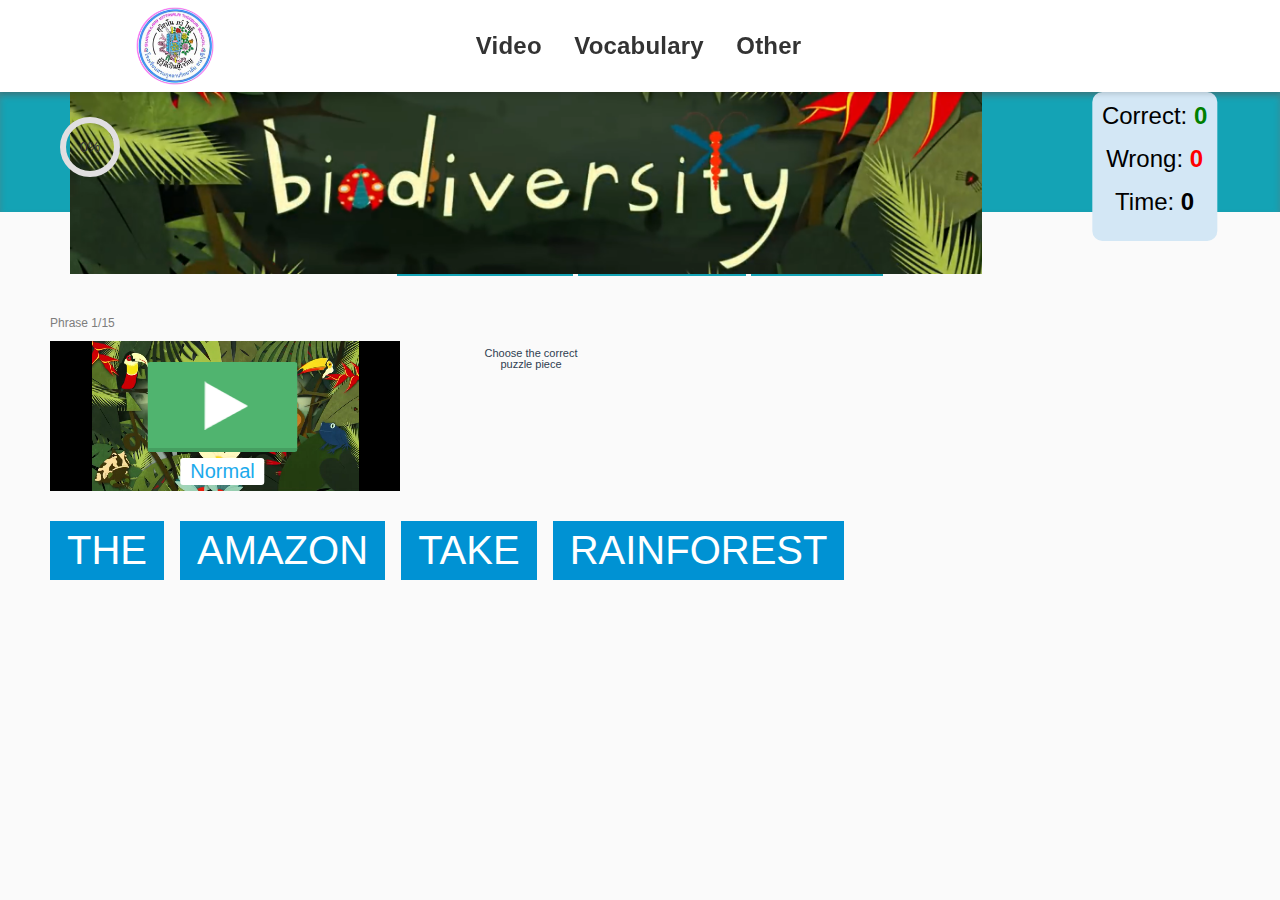
==== commit 2767b0ed: "Add files via upload" ====
--- a/Biodiversity-2.html
+++ b/Biodiversity-2.html
@@ -261,7 +261,7 @@
 
     <div class="final-result">Result: <span id="result" class="final-result-number">number</span> points</div>
 		<div class="under-result">
-			<h2 class="b-sub_header__title_content"><a class="clickTo-2" href="">Play again </a><a class="clickTo-2" href="./Biodiversity-2.html">Next part </a></h2>
+			<h2 class="b-sub_header__title_content"><a class="clickTo-2" href="">Play again </a><a class="clickTo-2" href="./Biodiversity-3.html">Next part </a></h2>
 		</div>
     </div>
 		
